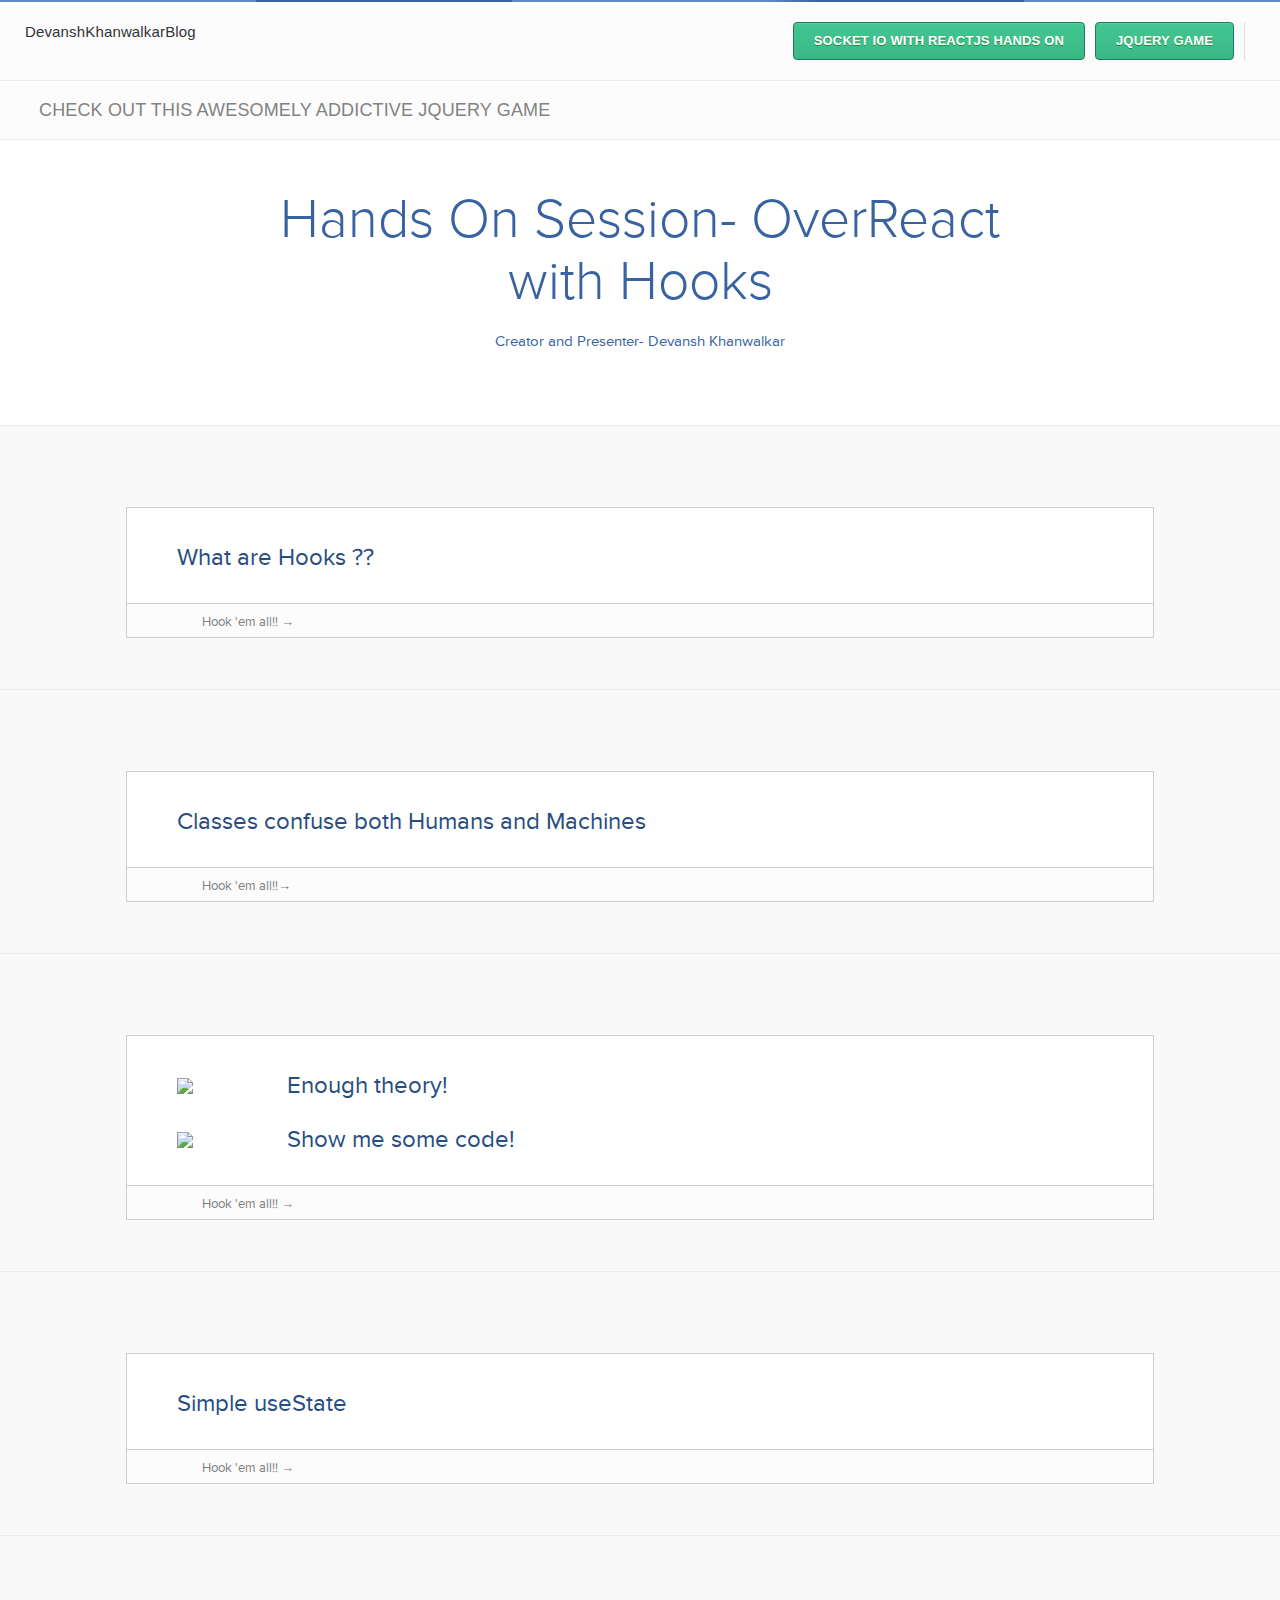
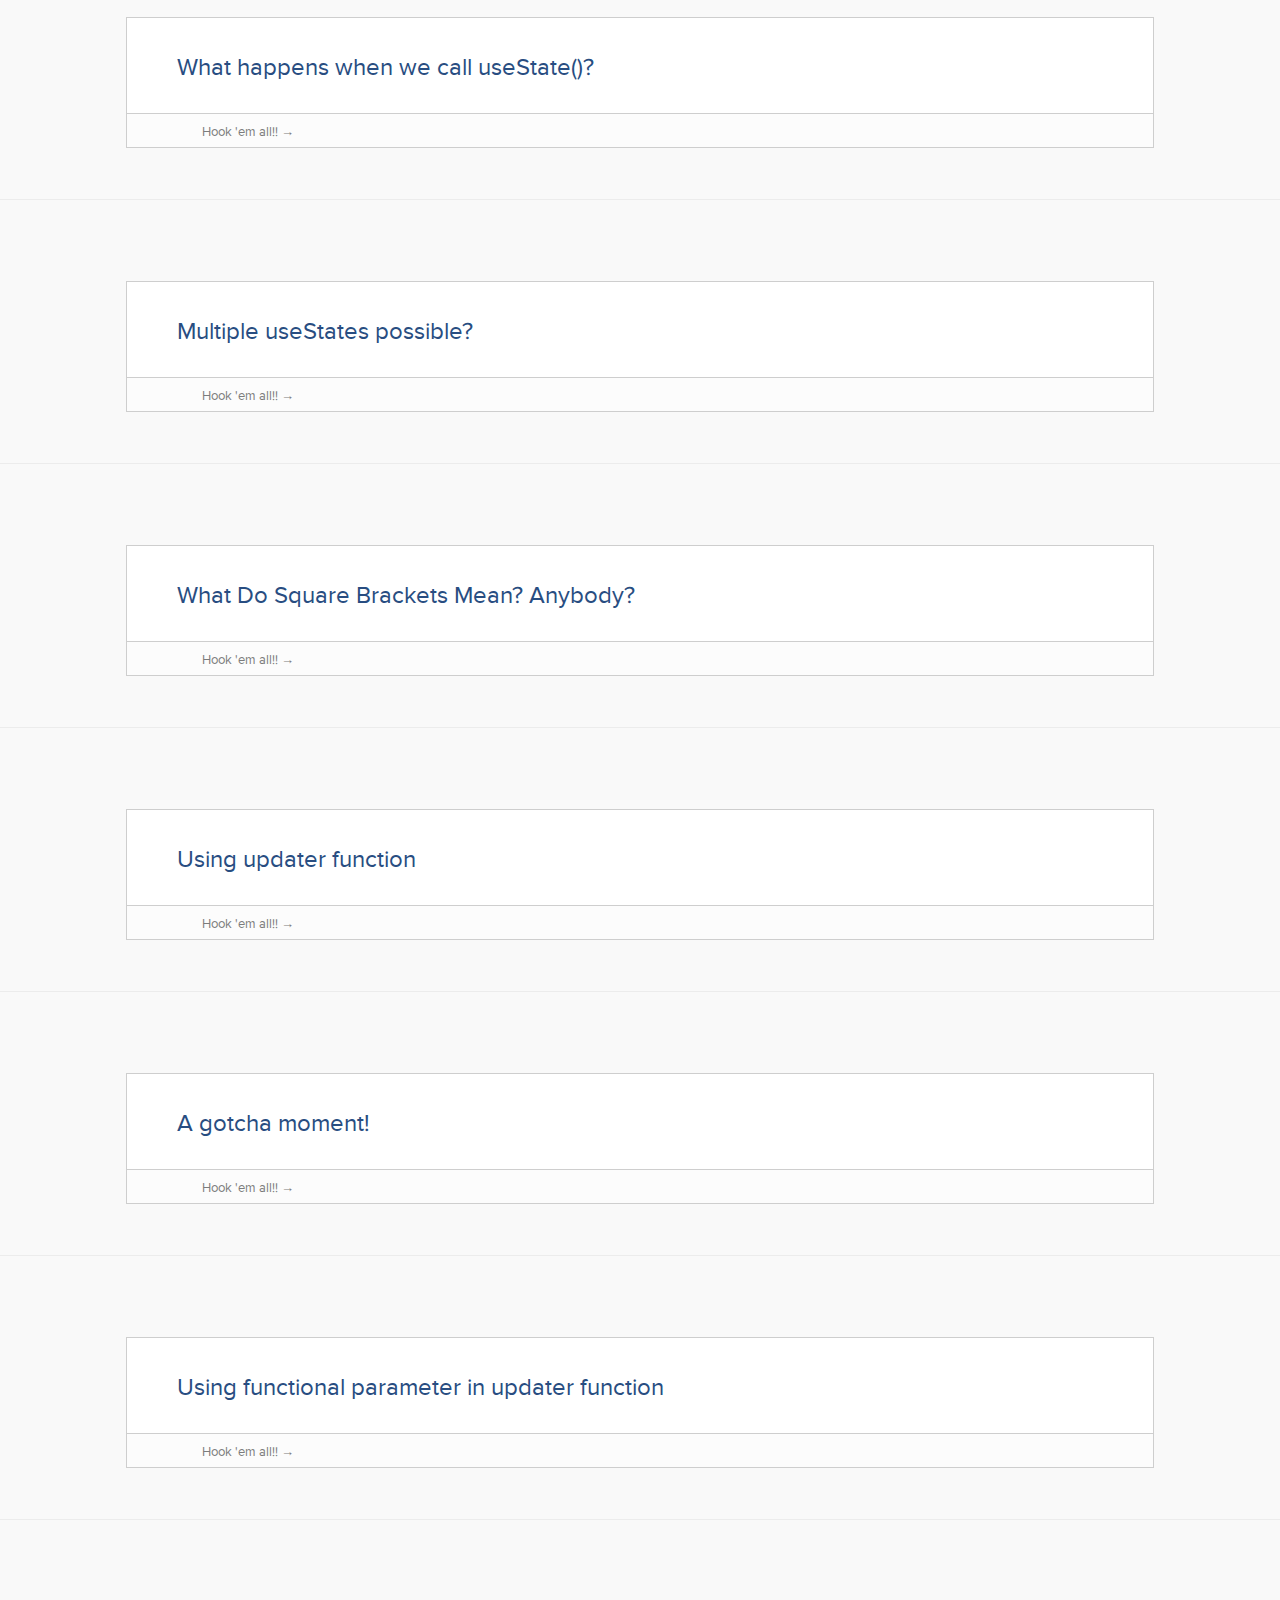
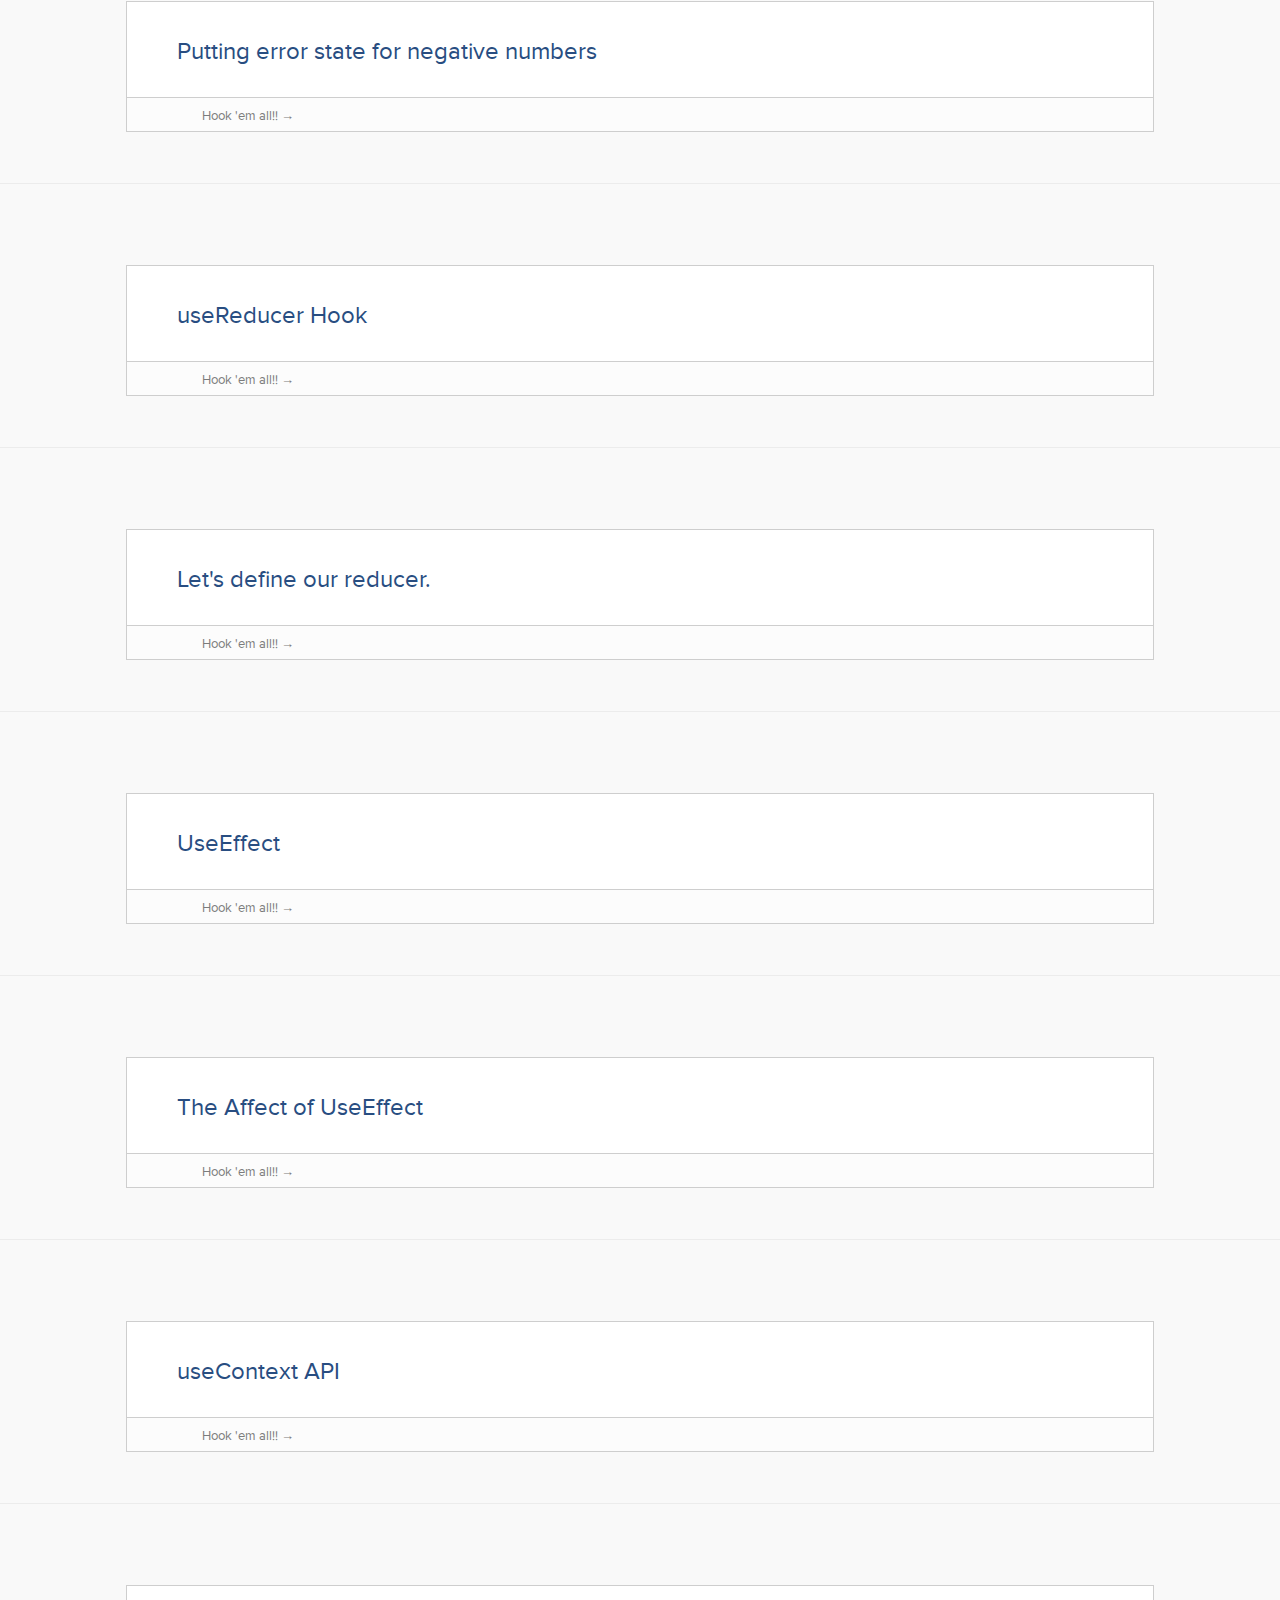
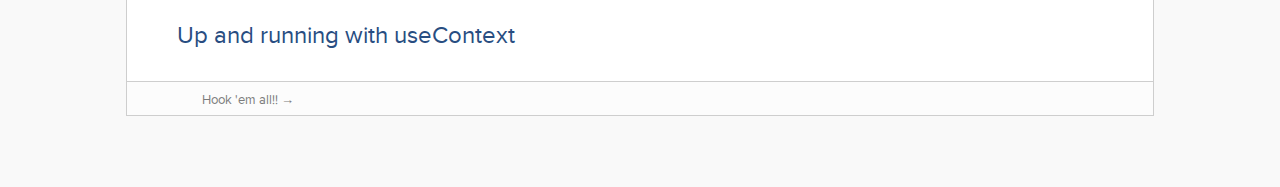
==== react-hooks-tutorial/index.html @ 11b5dedd "hooks tutorial" ====
<!DOCTYPE html>
<head><title>Goosebumps |</title><meta content="" name="description" /><meta charset="utf-8" /><meta content="IE=edge,chrome=1" http-equiv="X-UA-Compatible" />
<style>
code
{
	width:auto;
	height:auto;
	font-family:Ebrima;
	color:#68b12f;
	font-size:large;
	
}
.red
{
	color:#eb4141;
}
</style>

<script type="text/javascript">window.NREUM||(NREUM={});NREUM.info={"beacon":"beacon-6.newrelic.com","errorBeacon":"bam.nr-data.net","licenseKey":"e3359cee6b","applicationID":"2530279","transactionName":"JV0NEUYJCQkARxgVEwReCgYbDwsRAEdBDAMRbRIQURURDApbREoPCFYGHQ==","queueTime":0,"applicationTime":546,"ttGuid":"","agentToken":null,"agent":"js-agent.newrelic.com/nr-460.min.js","extra":""}</script>
<script type="text/javascript">(window.NREUM||(NREUM={})).loader_config={xpid:"VgcEVlJaGwEFV1FQAAg="};window.NREUM||(NREUM={}),__nr_require=function(t,e,n){function r(n){if(!e[n]){var o=e[n]={exports:{}};t[n][0].call(o.exports,function(e){var o=t[n][1][e];return r(o?o:e)},o,o.exports)}return e[n].exports}if("function"==typeof __nr_require)return __nr_require;for(var o=0;o<n.length;o++)r(n[o]);return r}({QJf3ax:[function(t,e){function n(t){function e(e,n,o){t&&t(e,n,o),o||(o={});for(var a=i(e),s=a.length,c=o[r]||(o[r]={}),f=0;s>f;f++)a[f].apply(c,n);return c}function o(t,e){s[t]=i(t).concat(e)}function i(t){return s[t]||[]}function a(){return n(e)}var s={};return{on:o,emit:e,create:a,listeners:i,_events:s}}var r="nr@context";e.exports=n()},{}],ee:[function(t,e){e.exports=t("QJf3ax")},{}],3:[function(t){function e(t,e,n,i,s){try{c?c-=1:r("err",[s||new UncaughtException(t,e,n)])}catch(f){try{r("ierr",[f,(new Date).getTime(),!0])}catch(u){}}return"function"==typeof a?a.apply(this,o(arguments)):!1}function UncaughtException(t,e,n){this.message=t||"Uncaught error with no additional information",this.sourceURL=e,this.line=n}function n(t){r("err",[t,(new Date).getTime()])}var r=t("handle"),o=t(5),i=t("ee"),a=window.onerror,s=!1,c=0;t("loader").features.err=!0,window.onerror=e,NREUM.noticeError=n;try{throw new Error}catch(f){"stack"in f&&(t(1),t(4),"addEventListener"in window&&t(2),window.XMLHttpRequest&&XMLHttpRequest.prototype&&XMLHttpRequest.prototype.addEventListener&&t(3),s=!0)}i.on("fn-start",function(){s&&(c+=1)}),i.on("fn-err",function(t,e,r){s&&(this.thrown=!0,n(r))}),i.on("fn-end",function(){s&&!this.thrown&&c>0&&(c-=1)}),i.on("internal-error",function(t){r("ierr",[t,(new Date).getTime(),!0])})},{1:8,2:5,3:9,4:7,5:17,ee:"QJf3ax",handle:"D5DuLP",loader:"G9z0Bl"}],4:[function(t){function e(){}if(window.performance&&window.performance.timing&&window.performance.getEntriesByType){var n=t("ee"),r=t("handle"),o=t(2);t("loader").features.stn=!0,t(1),n.on("fn-start",function(t){var e=t[0];e instanceof Event&&(this.bstStart=Date.now())}),n.on("fn-end",function(t,e){var n=t[0];n instanceof Event&&r("bst",[n,e,this.bstStart,Date.now()])}),o.on("fn-start",function(t,e,n){this.bstStart=Date.now(),this.bstType=n}),o.on("fn-end",function(t,e){r("bstTimer",[e,this.bstStart,Date.now(),this.bstType])}),n.on("pushState-start",function(){this.time=Date.now(),this.startPath=location.pathname+location.hash}),n.on("pushState-end",function(){r("bstHist",[location.pathname+location.hash,this.startPath,this.time])}),"addEventListener"in window.performance&&(window.performance.addEventListener("webkitresourcetimingbufferfull",function(){r("bstResource",[window.performance.getEntriesByType("resource")]),window.performance.webkitClearResourceTimings()},!1),window.performance.addEventListener("resourcetimingbufferfull",function(){r("bstResource",[window.performance.getEntriesByType("resource")]),window.performance.clearResourceTimings()},!1)),document.addEventListener("scroll",e,!1),document.addEventListener("keypress",e,!1),document.addEventListener("click",e,!1)}},{1:6,2:8,ee:"QJf3ax",handle:"D5DuLP",loader:"G9z0Bl"}],5:[function(t,e){function n(t){i.inPlace(t,["addEventListener","removeEventListener"],"-",r)}function r(t){return t[1]}var o=(t(1),t("ee").create()),i=t(2)(o);if(e.exports=o,n(window),"getPrototypeOf"in Object){for(var a=document;a&&!a.hasOwnProperty("addEventListener");)a=Object.getPrototypeOf(a);a&&n(a);for(var s=XMLHttpRequest.prototype;s&&!s.hasOwnProperty("addEventListener");)s=Object.getPrototypeOf(s);s&&n(s)}else XMLHttpRequest.prototype.hasOwnProperty("addEventListener")&&n(XMLHttpRequest.prototype);o.on("addEventListener-start",function(t){if(t[1]){var e=t[1];"function"==typeof e?this.wrapped=e["nr@wrapped"]?t[1]=e["nr@wrapped"]:e["nr@wrapped"]=t[1]=i(e,"fn-",null,e.name||"anonymous"):"function"==typeof e.handleEvent&&i.inPlace(e,["handleEvent"],"fn-")}}),o.on("removeEventListener-start",function(t){var e=this.wrapped;e&&(t[1]=e)})},{1:17,2:18,ee:"QJf3ax"}],6:[function(t,e){var n=(t(2),t("ee").create()),r=t(1)(n);e.exports=n,r.inPlace(window.history,["pushState"],"-")},{1:18,2:17,ee:"QJf3ax"}],7:[function(t,e){var n=(t(2),t("ee").create()),r=t(1)(n);e.exports=n,r.inPlace(window,["requestAnimationFrame","mozRequestAnimationFrame","webkitRequestAnimationFrame","msRequestAnimationFrame"],"raf-"),n.on("raf-start",function(t){t[0]=r(t[0],"fn-")})},{1:18,2:17,ee:"QJf3ax"}],8:[function(t,e){function n(t,e,n){var r=t[0];"string"==typeof r&&(r=new Function(r)),t[0]=o(r,"fn-",null,n)}var r=(t(2),t("ee").create()),o=t(1)(r);e.exports=r,o.inPlace(window,["setTimeout","setInterval","setImmediate"],"setTimer-"),r.on("setTimer-start",n)},{1:18,2:17,ee:"QJf3ax"}],9:[function(t,e){function n(){c.inPlace(this,d,"fn-")}function r(t,e){c.inPlace(e,["onreadystatechange"],"fn-")}function o(t,e){return e}var i=t("ee").create(),a=t(1),s=t(2),c=s(i),f=s(a),u=window.XMLHttpRequest,d=["onload","onerror","onabort","onloadstart","onloadend","onprogress","ontimeout"];e.exports=i,window.XMLHttpRequest=function(t){var e=new u(t);try{i.emit("new-xhr",[],e),f.inPlace(e,["addEventListener","removeEventListener"],"-",function(t,e){return e}),e.addEventListener("readystatechange",n,!1)}catch(r){try{i.emit("internal-error",r)}catch(o){}}return e},window.XMLHttpRequest.prototype=u.prototype,c.inPlace(XMLHttpRequest.prototype,["open","send"],"-xhr-",o),i.on("send-xhr-start",r),i.on("open-xhr-start",r)},{1:5,2:18,ee:"QJf3ax"}],10:[function(t){function e(t){if("string"==typeof t&&t.length)return t.length;if("object"!=typeof t)return void 0;if("undefined"!=typeof ArrayBuffer&&t instanceof ArrayBuffer&&t.byteLength)return t.byteLength;if("undefined"!=typeof Blob&&t instanceof Blob&&t.size)return t.size;if("undefined"!=typeof FormData&&t instanceof FormData)return void 0;try{return JSON.stringify(t).length}catch(e){return void 0}}function n(t){var n=this.params,r=this.metrics;if(!this.ended){this.ended=!0;for(var i=0;c>i;i++)t.removeEventListener(s[i],this.listener,!1);if(!n.aborted){if(r.duration=(new Date).getTime()-this.startTime,4===t.readyState){n.status=t.status;var a=t.responseType,f="arraybuffer"===a||"blob"===a||"json"===a?t.response:t.responseText,u=e(f);if(u&&(r.rxSize=u),this.sameOrigin){var d=t.getResponseHeader("X-NewRelic-App-Data");d&&(n.cat=d.split(", ").pop())}}else n.status=0;r.cbTime=this.cbTime,o("xhr",[n,r,this.startTime])}}}function r(t,e){var n=i(e),r=t.params;r.host=n.hostname+":"+n.port,r.pathname=n.pathname,t.sameOrigin=n.sameOrigin}if(window.XMLHttpRequest&&XMLHttpRequest.prototype&&XMLHttpRequest.prototype.addEventListener&&!/CriOS/.test(navigator.userAgent)){t("loader").features.xhr=!0;var o=t("handle"),i=t(1),a=t("ee"),s=["load","error","abort","timeout"],c=s.length,f=t(2);t(4),t(3),a.on("new-xhr",function(){this.totalCbs=0,this.called=0,this.cbTime=0,this.end=n,this.ended=!1,this.xhrGuids={}}),a.on("open-xhr-start",function(t){this.params={method:t[0]},r(this,t[1]),this.metrics={}}),a.on("open-xhr-end",function(t,e){"loader_config"in NREUM&&"xpid"in NREUM.loader_config&&this.sameOrigin&&e.setRequestHeader("X-NewRelic-ID",NREUM.loader_config.xpid)}),a.on("send-xhr-start",function(t,n){var r=this.metrics,o=t[0],i=this;if(r&&o){var f=e(o);f&&(r.txSize=f)}this.startTime=(new Date).getTime(),this.listener=function(t){try{"abort"===t.type&&(i.params.aborted=!0),("load"!==t.type||i.called===i.totalCbs&&(i.onloadCalled||"function"!=typeof n.onload))&&i.end(n)}catch(e){try{a.emit("internal-error",e)}catch(r){}}};for(var u=0;c>u;u++)n.addEventListener(s[u],this.listener,!1)}),a.on("xhr-cb-time",function(t,e,n){this.cbTime+=t,e?this.onloadCalled=!0:this.called+=1,this.called!==this.totalCbs||!this.onloadCalled&&"function"==typeof n.onload||this.end(n)}),a.on("xhr-load-added",function(t,e){var n=""+f(t)+!!e;this.xhrGuids&&!this.xhrGuids[n]&&(this.xhrGuids[n]=!0,this.totalCbs+=1)}),a.on("xhr-load-removed",function(t,e){var n=""+f(t)+!!e;this.xhrGuids&&this.xhrGuids[n]&&(delete this.xhrGuids[n],this.totalCbs-=1)}),a.on("addEventListener-end",function(t,e){e instanceof XMLHttpRequest&&"load"===t[0]&&a.emit("xhr-load-added",[t[1],t[2]],e)}),a.on("removeEventListener-end",function(t,e){e instanceof XMLHttpRequest&&"load"===t[0]&&a.emit("xhr-load-removed",[t[1],t[2]],e)}),a.on("fn-start",function(t,e,n){e instanceof XMLHttpRequest&&("onload"===n&&(this.onload=!0),("load"===(t[0]&&t[0].type)||this.onload)&&(this.xhrCbStart=(new Date).getTime()))}),a.on("fn-end",function(t,e){this.xhrCbStart&&a.emit("xhr-cb-time",[(new Date).getTime()-this.xhrCbStart,this.onload,e],e)})}},{1:11,2:14,3:9,4:5,ee:"QJf3ax",handle:"D5DuLP",loader:"G9z0Bl"}],11:[function(t,e){e.exports=function(t){var e=document.createElement("a"),n=window.location,r={};e.href=t,r.port=e.port;var o=e.href.split("://");return!r.port&&o[1]&&(r.port=o[1].split("http://www.toptal.com/")[0].split(":")[1]),r.port&&"0"!==r.port||(r.port="https"===o[0]?"443":"80"),r.hostname=e.hostname||n.hostname,r.pathname=e.pathname,"/"!==r.pathname.charAt(0)&&(r.pathname="/"+r.pathname),r.sameOrigin=!e.hostname||e.hostname===document.domain&&e.port===n.port&&e.protocol===n.protocol,r}},{}],D5DuLP:[function(t,e){function n(t,e,n){return r.listeners(t).length?r.emit(t,e,n):(o[t]||(o[t]=[]),void o[t].push(e))}var r=t("ee").create(),o={};e.exports=n,n.ee=r,r.q=o},{ee:"QJf3ax"}],handle:[function(t,e){e.exports=t("D5DuLP")},{}],14:[function(t,e){function n(t){if(!t||"object"!=typeof t&&"function"!=typeof t)return-1;if(t===window)return 0;if(o.call(t,"__nr"))return t.__nr;try{return Object.defineProperty(t,"__nr",{value:r,writable:!0,enumerable:!1}),r}catch(e){return t.__nr=r,r}finally{r+=1}}var r=1,o=Object.prototype.hasOwnProperty;e.exports=n},{}],loader:[function(t,e){e.exports=t("G9z0Bl")},{}],G9z0Bl:[function(t,e){function n(){var t=p.info=NREUM.info;if(t&&t.agent&&t.licenseKey&&t.applicationID&&c&&c.body){p.proto="https"===d.split(":")[0]||t.sslForHttp?"https://":"http://",a("mark",["onload",i()]);var e=c.createElement("script");e.src=p.proto+t.agent,c.body.appendChild(e)}}function r(){"complete"===c.readyState&&o()}function o(){a("mark",["domContent",i()])}function i(){return(new Date).getTime()}var a=t("handle"),s=window,c=s.document,f="addEventListener",u="attachEvent",d=(""+location).split("?")[0],p=e.exports={offset:i(),origin:d,features:{}};c[f]?(c[f]("DOMContentLoaded",o,!1),s[f]("load",n,!1)):(c[u]("onreadystatechange",r),s[u]("onload",n)),a("mark",["firstbyte",i()])},{handle:"D5DuLP"}],17:[function(t,e){function n(t,e,n){e||(e=0),"undefined"==typeof n&&(n=t?t.length:0);for(var r=-1,o=n-e||0,i=Array(0>o?0:o);++r<o;)i[r]=t[e+r];return i}e.exports=n},{}],18:[function(t,e){function n(t){return!(t&&"function"==typeof t&&t.apply&&!t[i])}var r=t("ee"),o=t(1),i="nr@wrapper";e.exports=function(t){function e(t,e,r,a){function nrWrapper(){var n,i,f,u;try{i=this,n=o(arguments),f=r&&r(n,i)||{}}catch(d){c([d,"",[n,i,a],f])}s(e+"start",[n,i,a],f);try{return u=t.apply(i,n)}catch(p){throw s(e+"err",[n,i,p],f),p}finally{s(e+"end",[n,i,u],f)}}return n(t)?t:(e||(e=""),nrWrapper[i]=!0,nrWrapper)}function a(t,r,o,i){o||(o="");var a,s,c,f="-"===o.charAt(0);for(c=0;c<r.length;c++)s=r[c],a=t[s],n(a)||(t[s]=e(a,f?s+o:o,i,s,t))}function s(e,n,r){try{t.emit(e,n,r)}catch(o){c([o,e,n,r])}}function c(e){try{t.emit("internal-error",e)}catch(n){}}return t||(t=r),e.inPlace=a,e.flag=i,e}},{1:17,ee:"QJf3ax"}]},{},["G9z0Bl",3,10,4]);</script><meta content="width=device-width, initial-scale=1.0, maximum-scale=1.0, user-scalable=no" name="viewport" /><meta content="authenticity_token" name="csrf-param" />
<meta content="gaSQYVk8Jr+5O6L5Iv3zTwMYClR6/cbYlhDowsRav94=" name="csrf-token" /><meta content="Great JavaScript Interview Questions" property="og:title" /><meta content="Know what to ask. Know how to answer." property="og:description" /><meta content="http://www.toptal.com/assets/blog/blocks/interview_questions/illustration-cfe53d29e8a20fc93897f111f1a99bbc.png" property="og:image" /><link href="../assets/favicons/favicon-a5173aa0a5d20de36b536216059b41ac.png" rel="icon" /><!--[if IE]><link href="/assets/favicons/favicon-df902fdb5f2fad2e38c444084cd2dcd5.ico" rel="shortcut icon" /><![endif]--><link href="../assets/favicons/touch_x57-b7bbea2ab94e028d8763d877ea57e003.png" rel="apple-touch-icon-precomposed" sizes="57x57" /><link href="../assets/favicons/touch_x72-d31b8e9543a50369f67a979121acefc6.png" rel="apple-touch-icon-precomposed" sizes="72x72" /><link href="../assets/favicons/touch_x114-d888198306815f26972b3c5bb6d1cbf2.png" rel="apple-touch-icon-precomposed" sizes="114x114" /><link href="../assets/favicons/touch_x57-b7bbea2ab94e028d8763d877ea57e003.png" rel="apple-touch-icon-precomposed" /><meta content="width=device-width, initial-scale=1.0, maximum-scale=1.0, user-scalable=no" name="viewport" /><link href="http://www.toptal.com/blog.rss" rel="alternate" title="Toptal Engineering Blog" type="application/rss+xml" /><link href="interview-questions-2.html" rel="canonical" /><script src="modernizr.min.js" type="text/javascript"></script><script type="text/javascript">// TODO: Figure out how to override Modernizr test
(function () {
  var isIE, noFlexboxClassName;
  isIE = /MSIE/.test(navigator.userAgent) && !/Opera/.test(navigator.userAgent);
  isIE11 = !!window.MSInputMethodContext
  if (Modernizr && (Modernizr.flexbox && (isIE || isIE11))) {
    noFlexboxClassName = document.documentElement.className.replace('flexbox', 'no-flexbox');
    document.documentElement.className = noFlexboxClassName;
  }
})();</script><!--[if (lte IE 8)]><script src="//cdnjs.cloudflare.com/ajax/libs/html5shiv/3.7/html5shiv.js" type="text/javascript"></script><![endif]--><script type="text/javascript">
//<![CDATA[
window.gon = {};gon.flash={};gon.bounce_modal_settings={"type":"","show":false,"leadsDataUrl":"http://www.toptal.com/api/leads","blogDataUrl":"http://www.toptal.com/blog/subscribe","geoTargetAPIUrl":"http://www.toptal.com/api/geo_target","skill":"JavaScript"};
//]]>
</script><link href="public-a38ade17855009c7c9d29406e2ac3068.css" media="all" rel="stylesheet" type="text/css" /><link href="blog-c19d12e5e72d613072bee73577e50750.css" media="all" rel="stylesheet" type="text/css" /><!--[if (lte IE 8)]><script src="//ajax.googleapis.com/ajax/libs/jquery/1.10.2/jquery.min.js" type="text/javascript"></script><![endif]--><!--[if (gte IE 9)|(!IE)]><!--><script src="jquery.min.js" type="text/javascript"></script><![endif]--><script type="text/javascript">window.bounceModalSettings = gon['bounce_modal_settings'] || {show: false};</script><script type="text/javascript">window.optimizely = window.optimizely || [];</script></head><body class="layout" id="top"><div class="layout_layer" data-view="layout#layout"><header class="page_header" data-role="fixed-header"><div class="page_header_line"></div><div class="page_header" data-view="layout#menu"><div class="grid-row is-light_gray"><div class="grid-row-inner is-wide has-padding page_header_top"><div class="page_header_top-logotype_wrapper"><div class="page_header_top-logotype">DevanshKhanwalkarBlog</div></div><a class="page_header_top-expand" data-role="expand_menu" href="#"><span class="page_header_top-expand_icon"></span></a><nav class="page_header_top-nav_wrapper"><ul class="page_header_top-nav"><li class="page_header_top-nav_item"><a class="button is-green_candy is-small page_header_top-nav_link is-button" href="socketIO.html">Socket IO with reactJS hands on</a></li><li class="page_header_top-nav_item has-right_border"><a class="button is-green_candy is-small page_header_top-nav_link is-button" href="http://devansh151.github.io" >Jquery game</a></li><li class="page_header_top-nav_item"></li></ul></nav></div></div><nav class="grid-row has-top_border is-light_gray page_header_menu-wrapper" data-role="menu_wrapper"><div class="grid-row-inner is-wide has-small_padding page_header_menu"><div class="page_header_menu-items-wrapper"><ul class="page_header_menu-items" data-role="menu">

<a class="button is-green_candy is-tiny page_header_menu-hire" href="../">jquery game</a><span class="page_header_menu-contact-link-icon"></span></a></li><li class="page_header_menu-contact-item"><font class="iquestions_list-link_to_blog_category has-top_margin">Check out this awesomely addictive jquery game</font><span class="page_header_menu-contact-link-icon"></span></a></li><li class="page_header_menu-contact-item"></li></ul></div></nav></div></header><main class="layout-main"><header class="grid-row has-top_border page_title-wrapper"><div class="grid-row-inner has-big_padding is-first page_title for-interview_questions"><div class="page_title-container"><div class="iquestions_list-content_title"><h1 class="page_title-title"><p>Hands On Session- OverReact with Hooks<br><h2 class="link">Creator and Presenter- Devansh Khanwalkar</h2></p>
</h1>
<br>
<!-- Place this tag after the last share tag. -->
<script type="text/javascript">
  (function() {
    var po = document.createElement('script'); po.type = 'text/javascript'; po.async = true;
    po.src = '../../apis.google.com/js/plusone.js';
    var s = document.getElementsByTagName('script')[0]; s.parentNode.insertBefore(po, s);
  })();
</script>
<script>!function(d,s,id){var js,fjs=d.getElementsByTagName(s)[0],p=/^http:/.test(d.location)?'http':'https';if(!d.getElementById(id)){js=d.createElement(s);js.id=id;js.src=p+'://platform.twitter.com/widgets.js';fjs.parentNode.insertBefore(js,fjs);}}(document, 'script', 'twitter-wjs');</script>
</li></ul></div></header>


<div class="grid-row has-top_border is-gray"><div class="grid-row-inner has-big_padding"><div class="iquestions_list"><div class="iquestion-wrapper" data-view="interview_question#content" id="iquestion-14"><div class="iquestion-inner_border"><div class="iquestion-inner" data-role="clicking-area"><div class="iquestion-icon"></div><div class="iquestion-info"><div class="iquestion-info_body">


<p>What are Hooks ??</p>

</div></div><div class="iquestion-footer"><a class="iquestion-answer_link"><span class="iquestion-answer_icon"></span><span class="iquestion-answer_text">Hook 'em all!! &rarr;</span></a><a class="iquestion-twitter_link" data-pass-click-event="true" href="https://twitter.com/share?url=http%3A%2F%2Fwww.toptal.com%2Fjavascript%2Finterview-questions.html%23iquestion-14&amp;text=Great%20JavaScript%20Interview%20Questions&amp;via=toptalllc" onClick="javascript:window.open(this.href, &#39;&#39;, &#39;menubar=no,toolbar=no,resizable=yes,scrollbars=yes,height=300,width=600&#39;);return false;" target="_blank" title="share on twitter"></a><a class="iquestion-facebook_link" data-pass-click-event="true" href="https://www.facebook.com/sharer/sharer.php?u=http%3A%2F%2Fwww.toptal.com%2Fjavascript%2Finterview-questions.html%23iquestion-14&amp;t=Toptal%20JavaScript%20Interview%20Questions" onClick="javascript:window.open(this.href, &#39;&#39;, &#39;menubar=no,toolbar=no,resizable=yes,scrollbars=yes,height=300,width=600&#39;);return false;" target="_blank" title="Share on Facebook"></a></div></div></div><div class="iquestion_answer"><div class="iquestion_answer-wrapper" data-role="iquestion-answer"><div class="iquestion_answer-inner"><div class="iquestion_answer-icon"></div><div class="iquestion_answer-body content_body is-small" data-view="content#body">
<p>
    <img src="https://miro.medium.com/max/1240/1*YvimnE7n9gk2Oesw_Dmxhg.jpeg">
</p>
<br><br>
<p>
    Hooks are functions that let you “hook into” React state and lifecycle features from function components. Hooks don’t work inside classes — they let you use React without classes.
</p>
<p>
    They are functions that let us hook into the React state and lifecycle features from function components. Meaning that hooks allow us to easily manipulate the state of our functional component without needing to convert them into class components.
</p>
</div></div>

</div>
</div>
</div>
</div>
</div>
</div>

<div class="grid-row has-top_border is-gray"><div class="grid-row-inner has-big_padding"><div class="iquestions_list"><div class="iquestion-wrapper" data-view="interview_question#content" id="iquestion-14"><div class="iquestion-inner_border"><div class="iquestion-inner" data-role="clicking-area"><div class="iquestion-icon"></div><div class="iquestion-info"><div class="iquestion-info_body">

<p>Classes confuse both Humans and Machines</p>

</div></div><div class="iquestion-footer"><a class="iquestion-answer_link"><span class="iquestion-answer_icon"></span><span class="iquestion-answer_text" >Hook 'em all!!&rarr;</span></a><a class="iquestion-twitter_link" data-pass-click-event="true" href="https://twitter.com/share?url=http%3A%2F%2Fwww.toptal.com%2Fjavascript%2Finterview-questions.html%23iquestion-14&amp;text=Great%20JavaScript%20Interview%20Questions&amp;via=toptalllc" onClick="javascript:window.open(this.href, &#39;&#39;, &#39;menubar=no,toolbar=no,resizable=yes,scrollbars=yes,height=300,width=600&#39;);return false;" target="_blank" title="share on twitter"></a><a class="iquestion-facebook_link" data-pass-click-event="true" href="https://www.facebook.com/sharer/sharer.php?u=http%3A%2F%2Fwww.toptal.com%2Fjavascript%2Finterview-questions.html%23iquestion-14&amp;t=Toptal%20JavaScript%20Interview%20Questions" onClick="javascript:window.open(this.href, &#39;&#39;, &#39;menubar=no,toolbar=no,resizable=yes,scrollbars=yes,height=300,width=600&#39;);return false;" target="_blank" title="Share on Facebook"></a></div></div></div><div class="iquestion_answer"><div class="iquestion_answer-wrapper" data-role="iquestion-answer"><div class="iquestion_answer-inner"><div class="iquestion_answer-icon"></div><div class="iquestion_answer-body content_body is-small" data-view="content#body">

<div style="display: flex;">
  <div style="display: flex; flex-direction: column;">
    <p>
      We know that components and top-down data flow help us organize a large UI into small, independent, reusable pieces
      <br><br>
      However, we often can’t break complex components down any further because the logic is stateful and can’t be extracted to a function or another component.
    </p>
    <ul>
      <li>
        <b>Huge components</b> that are hard to refactor and test
      </li>
      <li>
        Duplicated logic between different components and lifecycle methods.
      </li>
      <li>
        Complex patterns like render props and <b>higher-order components</b>.
      </li>
    </ul>
  </div>
  <img src="https://miro.medium.com/max/1220/1*RQo0Fw3qp1bKSOIDGpisBA.png" width="200">
  <!-- <img src="https://media.giphy.com/media/2GXvpMnttNvFK/giphy.gif" width="300"> -->
</div>
</div></div>
</div>
</div>
</div>
</div>
</div>
</div>

<div class="grid-row has-top_border is-gray"><div class="grid-row-inner has-big_padding"><div class="iquestions_list"><div class="iquestion-wrapper" data-view="interview_question#content" id="iquestion-14"><div class="iquestion-inner_border"><div class="iquestion-inner" data-role="clicking-area"><div class="iquestion-icon"></div><div class="iquestion-info"><div class="iquestion-info_body">

<p style="display: flex;align-items: center;">
    <img src="https://i.imgur.com/wjp1xVE.jpg" width="100" style="margin-right: 10px;">
    Enough theory!
</p>
<p style="display: flex;align-items: center;">
    <img src="https://encrypted-tbn0.gstatic.com/images?q=tbn%3AANd9GcSNp-zST6sBr4Atnil1SE4OAt0o02xsFME1QS3JMtIOajWVfmQO" width="100" style="margin-right: 10px;">
    Show me some code!
</p>


</div></div><div class="iquestion-footer"><a class="iquestion-answer_link"><span class="iquestion-answer_icon"></span><span class="iquestion-answer_text" >Hook 'em all!! &rarr;</span></a><a class="iquestion-twitter_link" data-pass-click-event="true" href="https://twitter.com/share?url=http%3A%2F%2Fwww.toptal.com%2Fjavascript%2Finterview-questions.html%23iquestion-14&amp;text=Great%20JavaScript%20Interview%20Questions&amp;via=toptalllc" onClick="javascript:window.open(this.href, &#39;&#39;, &#39;menubar=no,toolbar=no,resizable=yes,scrollbars=yes,height=300,width=600&#39;);return false;" target="_blank" title="share on twitter"></a><a class="iquestion-facebook_link" data-pass-click-event="true" href="https://www.facebook.com/sharer/sharer.php?u=http%3A%2F%2Fwww.toptal.com%2Fjavascript%2Finterview-questions.html%23iquestion-14&amp;t=Toptal%20JavaScript%20Interview%20Questions" onClick="javascript:window.open(this.href, &#39;&#39;, &#39;menubar=no,toolbar=no,resizable=yes,scrollbars=yes,height=300,width=600&#39;);return false;" target="_blank" title="Share on Facebook"></a></div></div></div><div class="iquestion_answer"><div class="iquestion_answer-wrapper" data-role="iquestion-answer"><div class="iquestion_answer-inner"><div class="iquestion_answer-icon"></div><div class="iquestion_answer-body content_body is-small" data-view="content#body">

<p>
We will be developing a basic counter application just to keep it simple and bare minimum and we will try use hooks.<br><br>
<script async src="http://jsfiddle.net/devansh/x69vfzuj/22/embed/js,result/dark/"></script>
<br><br>
We will be covering the following hooks -
</p>
<ul>
  <li>
    <b>useState</b> - We will see different examples of using this hook including best practices, using multiple useStates etc.
  </li>
  <li>
      <b>useReducer</b> - An alternative of useState. We will see how we can use this hook to manipulate state just like redux reducers do.
  </li>
  <li>
    <b>useEffect</b> - The ultimate replacement of React class lifecycle methods. We will see how we can replace all those componentDid*#*# methods.
  </li>
  <li>
    <b>useContext</b> - A rather late addition to React's context API. This should definitely be used in pharmacy project.
  </li>
</ul>
</div></div>

</div>
</div>
</div>
</div>
</div>
</div>

<div class="grid-row has-top_border is-gray"><div class="grid-row-inner has-big_padding"><div class="iquestions_list"><div class="iquestion-wrapper" data-view="interview_question#content" id="iquestion-14"><div class="iquestion-inner_border"><div class="iquestion-inner" data-role="clicking-area"><div class="iquestion-icon"></div><div class="iquestion-info"><div class="iquestion-info_body">

<p>Simple useState</p>


</div></div><div class="iquestion-footer"><a class="iquestion-answer_link"><span class="iquestion-answer_icon"></span><span class="iquestion-answer_text" >Hook 'em all!! &rarr;</span></a><a class="iquestion-twitter_link" data-pass-click-event="true" href="https://twitter.com/share?url=http%3A%2F%2Fwww.toptal.com%2Fjavascript%2Finterview-questions.html%23iquestion-14&amp;text=Great%20JavaScript%20Interview%20Questions&amp;via=toptalllc" onClick="javascript:window.open(this.href, &#39;&#39;, &#39;menubar=no,toolbar=no,resizable=yes,scrollbars=yes,height=300,width=600&#39;);return false;" target="_blank" title="share on twitter"></a><a class="iquestion-facebook_link" data-pass-click-event="true" href="https://www.facebook.com/sharer/sharer.php?u=http%3A%2F%2Fwww.toptal.com%2Fjavascript%2Finterview-questions.html%23iquestion-14&amp;t=Toptal%20JavaScript%20Interview%20Questions" onClick="javascript:window.open(this.href, &#39;&#39;, &#39;menubar=no,toolbar=no,resizable=yes,scrollbars=yes,height=300,width=600&#39;);return false;" target="_blank" title="Share on Facebook"></a></div></div></div><div class="iquestion_answer"><div class="iquestion_answer-wrapper" data-role="iquestion-answer"><div class="iquestion_answer-inner"><div class="iquestion_answer-icon"></div><div class="iquestion_answer-body content_body is-small" data-view="content#body">

<p>
useState is "used" to manage state in functional component.<br><br>
</p>
<ul>
  <li>we have a very simple function that uses useState and renders an h1 wrapped within a div. The counter is being displayed within the h1 tag.</li>
  <li>The output will be the value 0 displayed on the screen.</li>
  <li>The output will be 0 displayed on the screen.</li>
</ul>
<br><br>
<script async src="http://jsfiddle.net/devansh/x69vfzuj/11/embed/js,result/dark/"></script>
<br><br>
<p>Lets dig a bit deeper..</p>
</div></div>

</div>
</div>
</div>
</div>
</div>
</div>

<div class="grid-row has-top_border is-gray"><div class="grid-row-inner has-big_padding"><div class="iquestions_list"><div class="iquestion-wrapper" data-view="interview_question#content" id="iquestion-14"><div class="iquestion-inner_border"><div class="iquestion-inner" data-role="clicking-area"><div class="iquestion-icon"></div><div class="iquestion-info"><div class="iquestion-info_body">

<p>What happens when we call useState()?</p>


</div></div><div class="iquestion-footer"><a class="iquestion-answer_link"><span class="iquestion-answer_icon"></span><span class="iquestion-answer_text" >Hook 'em all!! &rarr;</span></a><a class="iquestion-twitter_link" data-pass-click-event="true" href="https://twitter.com/share?url=http%3A%2F%2Fwww.toptal.com%2Fjavascript%2Finterview-questions.html%23iquestion-14&amp;text=Great%20JavaScript%20Interview%20Questions&amp;via=toptalllc" onClick="javascript:window.open(this.href, &#39;&#39;, &#39;menubar=no,toolbar=no,resizable=yes,scrollbars=yes,height=300,width=600&#39;);return false;" target="_blank" title="share on twitter"></a><a class="iquestion-facebook_link" data-pass-click-event="true" href="https://www.facebook.com/sharer/sharer.php?u=http%3A%2F%2Fwww.toptal.com%2Fjavascript%2Finterview-questions.html%23iquestion-14&amp;t=Toptal%20JavaScript%20Interview%20Questions" onClick="javascript:window.open(this.href, &#39;&#39;, &#39;menubar=no,toolbar=no,resizable=yes,scrollbars=yes,height=300,width=600&#39;);return false;" target="_blank" title="Share on Facebook"></a></div></div></div><div class="iquestion_answer"><div class="iquestion_answer-wrapper" data-role="iquestion-answer"><div class="iquestion_answer-inner"><div class="iquestion_answer-icon"></div><div class="iquestion_answer-body content_body is-small" data-view="content#body">

<p>
  useState takes in an initial state as a parameter and returns an array with two objects - 
</p>
<ul>
  <li>State value</li>
  <li>Updater function</li>
</ul>
<p>
  State value is used within the component wherever we want and it dosen't have to be an object unlike classes. The Updater function is used to update this state value. Instead of calling setState() method we call this updater function.
</p>

<blockquote><p>Internally react preserves this state value. So, when the component is rendered again because of state changes, the latest value is always available.</p></blockquote><br><br>
<img src="https://media3.giphy.com/media/Oz0MVF2VZB1mw/source.gif" width="400">
</div></div>

</div>
</div>
</div>
</div>
</div>
</div>

<div class="grid-row has-top_border is-gray"><div class="grid-row-inner has-big_padding"><div class="iquestions_list"><div class="iquestion-wrapper" data-view="interview_question#content" id="iquestion-14"><div class="iquestion-inner_border"><div class="iquestion-inner" data-role="clicking-area"><div class="iquestion-icon"></div><div class="iquestion-info"><div class="iquestion-info_body">

<p>Multiple useStates possible? </p>


</div></div><div class="iquestion-footer"><a class="iquestion-answer_link"><span class="iquestion-answer_icon"></span><span class="iquestion-answer_text" >Hook 'em all!! &rarr;</span></a><a class="iquestion-twitter_link" data-pass-click-event="true" href="https://twitter.com/share?url=http%3A%2F%2Fwww.toptal.com%2Fjavascript%2Finterview-questions.html%23iquestion-14&amp;text=Great%20JavaScript%20Interview%20Questions&amp;via=toptalllc" onClick="javascript:window.open(this.href, &#39;&#39;, &#39;menubar=no,toolbar=no,resizable=yes,scrollbars=yes,height=300,width=600&#39;);return false;" target="_blank" title="share on twitter"></a><a class="iquestion-facebook_link" data-pass-click-event="true" href="https://www.facebook.com/sharer/sharer.php?u=http%3A%2F%2Fwww.toptal.com%2Fjavascript%2Finterview-questions.html%23iquestion-14&amp;t=Toptal%20JavaScript%20Interview%20Questions" onClick="javascript:window.open(this.href, &#39;&#39;, &#39;menubar=no,toolbar=no,resizable=yes,scrollbars=yes,height=300,width=600&#39;);return false;" target="_blank" title="Share on Facebook"></a></div></div></div><div class="iquestion_answer"><div class="iquestion_answer-wrapper" data-role="iquestion-answer"><div class="iquestion_answer-inner"><div class="iquestion_answer-icon"></div><div class="iquestion_answer-body content_body is-small" data-view="content#body">

<p>
Of course! We can create multiple state variables by using useState multiple times as shown below.<br><br>
<code>
  const [counter, setCounter] = useState(0);<br><br>
  const [error, setError] = useState('');
</code>
</p>
<p>
  The counter variable is initialized to 0 and the error variable is initialized to empty string. It returns a pair of values: the current state and a function that updates it.
  <br><br>This is why we write <code>const [counter, setCounter] = useState(0)</code>. This is similar to <code>this.state.count</code> and <code>this.setState</code> in a class, except you get them in a pair.
</p><br><br>
<script async src="http://jsfiddle.net/devansh/x69vfzuj/25/embed/js,result/dark/"></script>

</div></div>

</div>
</div>
</div>
</div>
</div>
</div>

<div class="grid-row has-top_border is-gray"><div class="grid-row-inner has-big_padding"><div class="iquestions_list"><div class="iquestion-wrapper" data-view="interview_question#content" id="iquestion-14"><div class="iquestion-inner_border"><div class="iquestion-inner" data-role="clicking-area"><div class="iquestion-icon"></div><div class="iquestion-info"><div class="iquestion-info_body">

<p>What Do Square Brackets Mean? Anybody?</p>


</div></div><div class="iquestion-footer"><a class="iquestion-answer_link"><span class="iquestion-answer_icon"></span><span class="iquestion-answer_text" >Hook 'em all!! &rarr;</span></a><a class="iquestion-twitter_link" data-pass-click-event="true" href="https://twitter.com/share?url=http%3A%2F%2Fwww.toptal.com%2Fjavascript%2Finterview-questions.html%23iquestion-14&amp;text=Great%20JavaScript%20Interview%20Questions&amp;via=toptalllc" onClick="javascript:window.open(this.href, &#39;&#39;, &#39;menubar=no,toolbar=no,resizable=yes,scrollbars=yes,height=300,width=600&#39;);return false;" target="_blank" title="share on twitter"></a><a class="iquestion-facebook_link" data-pass-click-event="true" href="https://www.facebook.com/sharer/sharer.php?u=http%3A%2F%2Fwww.toptal.com%2Fjavascript%2Finterview-questions.html%23iquestion-14&amp;t=Toptal%20JavaScript%20Interview%20Questions" onClick="javascript:window.open(this.href, &#39;&#39;, &#39;menubar=no,toolbar=no,resizable=yes,scrollbars=yes,height=300,width=600&#39;);return false;" target="_blank" title="Share on Facebook"></a></div></div></div><div class="iquestion_answer"><div class="iquestion_answer-wrapper" data-role="iquestion-answer"><div class="iquestion_answer-inner"><div class="iquestion_answer-icon"></div><div class="iquestion_answer-body content_body is-small" data-view="content#body">
<div style="display: flex;align-items: center;">
  <p>
    <code>
      <pre>
        const {<br>
          smsStgId,
          addPharmacyAccess,
          ...,
          ...,
          a,
          really,
          really,
          really,
          loo,
          ooo,
          ong,
          list :-)<br>
        } = props;
      </pre>
    </code>
  </p>
  <img src="https://i.kym-cdn.com/photos/images/newsfeed/001/480/980/897.gif">
</div>
<br><br>
<p>
  <code>
    const [count, setState] = useState(0);
  </code>
</p>
<p>
  This JavaScript syntax is called <b>“array destructuring”</b>. It means that we’re making two new variables <code>count</code> and <code>setState</code>, where count is set to the first value returned by <code>useState</code>, and <code>setState</code> of the second one is an updater function which can be used to modify the state (count in this case).
</p>
</div></div>

</div>
</div>
</div>
</div>
</div>
</div>

<div class="grid-row has-top_border is-gray"><div class="grid-row-inner has-big_padding"><div class="iquestions_list"><div class="iquestion-wrapper" data-view="interview_question#content" id="iquestion-14"><div class="iquestion-inner_border"><div class="iquestion-inner" data-role="clicking-area"><div class="iquestion-icon"></div><div class="iquestion-info"><div class="iquestion-info_body">

<p>Using updater function</p>


</div></div><div class="iquestion-footer"><a class="iquestion-answer_link"><span class="iquestion-answer_icon"></span><span class="iquestion-answer_text" >Hook 'em all!! &rarr;</span></a><a class="iquestion-twitter_link" data-pass-click-event="true" href="https://twitter.com/share?url=http%3A%2F%2Fwww.toptal.com%2Fjavascript%2Finterview-questions.html%23iquestion-14&amp;text=Great%20JavaScript%20Interview%20Questions&amp;via=toptalllc" onClick="javascript:window.open(this.href, &#39;&#39;, &#39;menubar=no,toolbar=no,resizable=yes,scrollbars=yes,height=300,width=600&#39;);return false;" target="_blank" title="share on twitter"></a><a class="iquestion-facebook_link" data-pass-click-event="true" href="https://www.facebook.com/sharer/sharer.php?u=http%3A%2F%2Fwww.toptal.com%2Fjavascript%2Finterview-questions.html%23iquestion-14&amp;t=Toptal%20JavaScript%20Interview%20Questions" onClick="javascript:window.open(this.href, &#39;&#39;, &#39;menubar=no,toolbar=no,resizable=yes,scrollbars=yes,height=300,width=600&#39;);return false;" target="_blank" title="Share on Facebook"></a></div></div></div><div class="iquestion_answer"><div class="iquestion_answer-wrapper" data-role="iquestion-answer"><div class="iquestion_answer-inner"><div class="iquestion_answer-icon"></div><div class="iquestion_answer-body content_body is-small" data-view="content#body">

<p>
  To update the counter we can use the below code, anywhere, maybe on click of a button, etc.
  <code>
    setCounter(counter+1);
  </code><br><br>
  We will add two buttons, to the page. One will increase the counter when clicked and the other will decrease the counter.<br><br>
  We will write an <b>increment()</b> and <b>decrement()</b> helper function which will be respectively invoked from the button click.
</p><br><br>
<script async src="http://jsfiddle.net/devansh/x69vfzuj/33/embed/js,result/dark/"></script>

</div></div>

</div>
</div>
</div>
</div>
</div>
</div>

<div class="grid-row has-top_border is-gray"><div class="grid-row-inner has-big_padding"><div class="iquestions_list"><div class="iquestion-wrapper" data-view="interview_question#content" id="iquestion-14"><div class="iquestion-inner_border"><div class="iquestion-inner" data-role="clicking-area"><div class="iquestion-icon"></div><div class="iquestion-info"><div class="iquestion-info_body">

<p>A gotcha moment!</p>


</div></div><div class="iquestion-footer"><a class="iquestion-answer_link"><span class="iquestion-answer_icon"></span><span class="iquestion-answer_text" >Hook 'em all!! &rarr;</span></a><a class="iquestion-twitter_link" data-pass-click-event="true" href="https://twitter.com/share?url=http%3A%2F%2Fwww.toptal.com%2Fjavascript%2Finterview-questions.html%23iquestion-14&amp;text=Great%20JavaScript%20Interview%20Questions&amp;via=toptalllc" onClick="javascript:window.open(this.href, &#39;&#39;, &#39;menubar=no,toolbar=no,resizable=yes,scrollbars=yes,height=300,width=600&#39;);return false;" target="_blank" title="share on twitter"></a><a class="iquestion-facebook_link" data-pass-click-event="true" href="https://www.facebook.com/sharer/sharer.php?u=http%3A%2F%2Fwww.toptal.com%2Fjavascript%2Finterview-questions.html%23iquestion-14&amp;t=Toptal%20JavaScript%20Interview%20Questions" onClick="javascript:window.open(this.href, &#39;&#39;, &#39;menubar=no,toolbar=no,resizable=yes,scrollbars=yes,height=300,width=600&#39;);return false;" target="_blank" title="Share on Facebook"></a></div></div></div><div class="iquestion_answer"><div class="iquestion_answer-wrapper" data-role="iquestion-answer"><div class="iquestion_answer-inner"><div class="iquestion_answer-icon"></div><div class="iquestion_answer-body content_body is-small" data-view="content#body">

<div style="display: flex;align-items: center;">
  <p>
    <h3>
      Can we use <code>setCounter (counter ++)</code> instead of <code>setCounter (counter + 1)</code> in the above code?
    </h2>
  </p>
</div>
</div></div>

</div>
</div>
</div>
</div>
</div>
</div>

<div class="grid-row has-top_border is-gray"><div class="grid-row-inner has-big_padding"><div class="iquestions_list"><div class="iquestion-wrapper" data-view="interview_question#content" id="iquestion-14"><div class="iquestion-inner_border"><div class="iquestion-inner" data-role="clicking-area"><div class="iquestion-icon"></div><div class="iquestion-info"><div class="iquestion-info_body">

<p>Using functional parameter in updater function</p>


</div></div><div class="iquestion-footer"><a class="iquestion-answer_link"><span class="iquestion-answer_icon"></span><span class="iquestion-answer_text" >Hook 'em all!! &rarr;</span></a><a class="iquestion-twitter_link" data-pass-click-event="true" href="https://twitter.com/share?url=http%3A%2F%2Fwww.toptal.com%2Fjavascript%2Finterview-questions.html%23iquestion-14&amp;text=Great%20JavaScript%20Interview%20Questions&amp;via=toptalllc" onClick="javascript:window.open(this.href, &#39;&#39;, &#39;menubar=no,toolbar=no,resizable=yes,scrollbars=yes,height=300,width=600&#39;);return false;" target="_blank" title="share on twitter"></a><a class="iquestion-facebook_link" data-pass-click-event="true" href="https://www.facebook.com/sharer/sharer.php?u=http%3A%2F%2Fwww.toptal.com%2Fjavascript%2Finterview-questions.html%23iquestion-14&amp;t=Toptal%20JavaScript%20Interview%20Questions" onClick="javascript:window.open(this.href, &#39;&#39;, &#39;menubar=no,toolbar=no,resizable=yes,scrollbars=yes,height=300,width=600&#39;);return false;" target="_blank" title="Share on Facebook"></a></div></div></div><div class="iquestion_answer"><div class="iquestion_answer-wrapper" data-role="iquestion-answer"><div class="iquestion_answer-inner"><div class="iquestion_answer-icon"></div><div class="iquestion_answer-body content_body is-small" data-view="content#body">

<p>
  <ul>
    <li>
      <b>setState actions are asynchronous and are batched for performance gains.</b>
      <code>setState()</code> does not immediately mutate <code>this.state</code> but creates a pending state transition. Accessing this.state after calling this method can potentially return the existing value. There is no guarantee of synchronous operation of calls to setState and calls may be batched for performance gains.
    </li>
    <li>
      setState alters the state and causes rerendering. This can be an expensive operation and making it synchronous might leave the browser unresponsive. 
    </li>
    <li>
      If you need to ensure ordering of events after a setState call is made, you can pass a callback function.<br>
      <code>this.setState({ something: true }, () => console.log(this.state))</code>
    </li>
  </ul>
  <p>
    Coming to our example, instead of <code>setCounter(counter+1);</code><br>
    Use the functional updater function <code>setCounter((prevState) => prevState + 1);</code>
  </p><br><br>
  <script async src="http://jsfiddle.net/devansh/x69vfzuj/34/embed/js,result/dark/"></script>
</p>
</div></div>

</div>
</div>
</div>
</div>
</div>
</div>

<div class="grid-row has-top_border is-gray"><div class="grid-row-inner has-big_padding"><div class="iquestions_list"><div class="iquestion-wrapper" data-view="interview_question#content" id="iquestion-14"><div class="iquestion-inner_border"><div class="iquestion-inner" data-role="clicking-area"><div class="iquestion-icon"></div><div class="iquestion-info"><div class="iquestion-info_body">

  <p>Putting error state for negative numbers</p>
    
    
  </div></div><div class="iquestion-footer"><a class="iquestion-answer_link"><span class="iquestion-answer_icon"></span><span class="iquestion-answer_text" >Hook 'em all!! &rarr;</span></a><a class="iquestion-twitter_link" data-pass-click-event="true" href="https://twitter.com/share?url=http%3A%2F%2Fwww.toptal.com%2Fjavascript%2Finterview-questions.html%23iquestion-14&amp;text=Great%20JavaScript%20Interview%20Questions&amp;via=toptalllc" onClick="javascript:window.open(this.href, &#39;&#39;, &#39;menubar=no,toolbar=no,resizable=yes,scrollbars=yes,height=300,width=600&#39;);return false;" target="_blank" title="share on twitter"></a><a class="iquestion-facebook_link" data-pass-click-event="true" href="https://www.facebook.com/sharer/sharer.php?u=http%3A%2F%2Fwww.toptal.com%2Fjavascript%2Finterview-questions.html%23iquestion-14&amp;t=Toptal%20JavaScript%20Interview%20Questions" onClick="javascript:window.open(this.href, &#39;&#39;, &#39;menubar=no,toolbar=no,resizable=yes,scrollbars=yes,height=300,width=600&#39;);return false;" target="_blank" title="Share on Facebook"></a></div></div></div><div class="iquestion_answer"><div class="iquestion_answer-wrapper" data-role="iquestion-answer"><div class="iquestion_answer-inner"><div class="iquestion_answer-icon"></div><div class="iquestion_answer-body content_body is-small" data-view="content#body">
  <p>
    Let’s add a feature to show error message, when the counter goes negative.<br>
    Let’s create a variable to hold the error state.<br><br>
    <code>const [error, setError] = useState("");</code><br><br>
    Let’s modify the code to accomodate error state<br><br>
  </p>
  <P>
    <code>
      { error.length > 0 &&
        &lt;div className="animated error"&gt;
          {error}
        &lt;/div&gt;
      }
    </code>
  </P>
  
  <p>
    Here we are checking for the presence of error and if true we display the message.<br><br>
    Now, to make it work let’s modify the increment() and decrement() function.<br>
    First’ let’s take a look at the decrement function. In the decrement function if the counter is 0 and if you click the decrement button we change the error state.<br><br>
  </p>
  
  <code>
    <pre>
      <p style="padding:0px;">
      function decrement() {
        if (counter == 0) {
          setError("You cannot order negative quantity!");
          return;
        }
        setCounter((prevState) => prevState - 1);
      }
      </p>
    </pre>
  </code>
  <code>
    <pre>
        <p style="padding:0px;">
          function increment() {
            if (error.trim() != "") {
              setError("");
            }
            setCounter((prevState) => prevState + 1);
          }
        </p>
    </pre>
  </code><br><br>
  
  <script async src="http://jsfiddle.net/devansh/x69vfzuj/41/embed/js,result/dark/"></script>
    
  </div>
  </div>
  </div>
  </div>
  </div>
  </div>
  </div>

  <div class="grid-row has-top_border is-gray"><div class="grid-row-inner has-big_padding"><div class="iquestions_list"><div class="iquestion-wrapper" data-view="interview_question#content" id="iquestion-14"><div class="iquestion-inner_border"><div class="iquestion-inner" data-role="clicking-area"><div class="iquestion-icon"></div><div class="iquestion-info"><div class="iquestion-info_body">

    <p>useReducer Hook</p>
    
    
    </div></div><div class="iquestion-footer"><a class="iquestion-answer_link"><span class="iquestion-answer_icon"></span><span class="iquestion-answer_text" >Hook 'em all!! &rarr;</span></a><a class="iquestion-twitter_link" data-pass-click-event="true" href="https://twitter.com/share?url=http%3A%2F%2Fwww.toptal.com%2Fjavascript%2Finterview-questions.html%23iquestion-14&amp;text=Great%20JavaScript%20Interview%20Questions&amp;via=toptalllc" onClick="javascript:window.open(this.href, &#39;&#39;, &#39;menubar=no,toolbar=no,resizable=yes,scrollbars=yes,height=300,width=600&#39;);return false;" target="_blank" title="share on twitter"></a><a class="iquestion-facebook_link" data-pass-click-event="true" href="https://www.facebook.com/sharer/sharer.php?u=http%3A%2F%2Fwww.toptal.com%2Fjavascript%2Finterview-questions.html%23iquestion-14&amp;t=Toptal%20JavaScript%20Interview%20Questions" onClick="javascript:window.open(this.href, &#39;&#39;, &#39;menubar=no,toolbar=no,resizable=yes,scrollbars=yes,height=300,width=600&#39;);return false;" target="_blank" title="Share on Facebook"></a></div></div></div><div class="iquestion_answer"><div class="iquestion_answer-wrapper" data-role="iquestion-answer"><div class="iquestion_answer-inner"><div class="iquestion_answer-icon"></div><div class="iquestion_answer-body content_body is-small" data-view="content#body">
    
    <p>
      React now provides a built in useReducer hook, which can be used instead of the redux library. It accepts a reducer of type <code>(state, action) => newState</code>, and returns the current state paired with a <code>dispatch</code> method.<br><br>
      Though useState and useReducer both achieve same things but there is a key difference.<br><br>
      <code>useState()</code> returns an updater function and <code>useReducer</code> returns a dispatch function.
    </p>
    <p><b>SO WHEN TO USE WHAT?</b></p>
    <p>Usually in big(complex) applications the state that the conatiners por components maintain is not that simple. Containers maintain a huge state and
      they have to deal with with changing states based on previous states. Currently we do it within <code>componentsWillReceiveProps()</code> and dispatch actions
      based on props and nextProps.
    </p>
    <p>
      A typical usecase will be when different analytics needs to be fired based on different steps of a progressive form that has steps. It can really get complex like this
    </p>
    <div style="display: flex;justify-content:space-between;align-items:center;">
      <img src="https://media.tenor.com/images/34bdfc96230d6e7f266077222d6a67ed/tenor.gif" width="100"/>
      <img src="./example.png" width="200">
    </div><br><br>
    <p>
      <code>useReducer</code> is usually preferable in such scenarios when you have complex state logic that involves multiple sub-values.
    </p>
    </div></div>
      
    </div>
    </div>
    </div>
    </div>
    </div>
    </div>
<div class="grid-row has-top_border is-gray"><div class="grid-row-inner has-big_padding"><div class="iquestions_list"><div class="iquestion-wrapper" data-view="interview_question#content" id="iquestion-14"><div class="iquestion-inner_border"><div class="iquestion-inner" data-role="clicking-area"><div class="iquestion-icon"></div><div class="iquestion-info"><div class="iquestion-info_body">

  <p>Let's define our reducer.</p>
  
  </div></div><div class="iquestion-footer"><a class="iquestion-answer_link"><span class="iquestion-answer_icon"></span><span class="iquestion-answer_text" >Hook 'em all!! &rarr;</span></a><a class="iquestion-twitter_link" data-pass-click-event="true" href="https://twitter.com/share?url=http%3A%2F%2Fwww.toptal.com%2Fjavascript%2Finterview-questions.html%23iquestion-14&amp;text=Great%20JavaScript%20Interview%20Questions&amp;via=toptalllc" onClick="javascript:window.open(this.href, &#39;&#39;, &#39;menubar=no,toolbar=no,resizable=yes,scrollbars=yes,height=300,width=600&#39;);return false;" target="_blank" title="share on twitter"></a><a class="iquestion-facebook_link" data-pass-click-event="true" href="https://www.facebook.com/sharer/sharer.php?u=http%3A%2F%2Fwww.toptal.com%2Fjavascript%2Finterview-questions.html%23iquestion-14&amp;t=Toptal%20JavaScript%20Interview%20Questions" onClick="javascript:window.open(this.href, &#39;&#39;, &#39;menubar=no,toolbar=no,resizable=yes,scrollbars=yes,height=300,width=600&#39;);return false;" target="_blank" title="Share on Facebook"></a></div></div></div><div class="iquestion_answer"><div class="iquestion_answer-wrapper" data-role="iquestion-answer"><div class="iquestion_answer-inner"><div class="iquestion_answer-icon"></div><div class="iquestion_answer-body content_body is-small" data-view="content#body">
  
  <code>
    <pre>
      <p>
      function reducer(state, action) {
        switch (action.type) {
          case "increment":
            return {
              ...state,
              counter: state.counter + 1
            }
          case "decrement":
            return {
              ...state,
              counter: state.counter - 1
            }
          case "reset":
            return {
              ...state,
              counter: Number(action.value)
            }
          default:
            return state;
        }
      }
      </p>
    </pre>
  </code><br><br>
  <p>Our <b>"COMPLEX"</b> state</p>
  <code><p>const defaultState = {counter: 0, someothervalues: "test"};</p></code><br><br>
  <p>Now, withing our Counter component, create a reducer and initialize it.</p>
  <code><p>const [state, dispatch] = useReducer(reducer, defaultState);</p></code><br><br>
  <p>The increment decrement and reset JSX will change too like this</p><br>
  <code>
    <pre>
      <p>
        &lt;div className="buttons"&gt;
          &lt;button onClick={()=&gt; dispatch({type:"increment"})}&gt;+&lt;/button&gt;
          &lt;button onClick={()=&gt; dispatch({type:"decrement"})}&gt;-&lt;/button&gt;
          &lt;button onClick={
                    ()=&gt; dispatch({type:"reset", value:value})}&gt;reset
          &lt;/button&gt;
        &lt;/div&gt;
      </p>
    </pre>
  </code><br><br>
  <script async src="http://jsfiddle.net/devansh/x69vfzuj/44/embed/js,result/dark/"></script>

  </div></div>
    
  </div>
  </div>
  </div>
  </div>
  </div>
  </div>
<div class="grid-row has-top_border is-gray"><div class="grid-row-inner has-big_padding"><div class="iquestions_list"><div class="iquestion-wrapper" data-view="interview_question#content" id="iquestion-14"><div class="iquestion-inner_border"><div class="iquestion-inner" data-role="clicking-area"><div class="iquestion-icon"></div><div class="iquestion-info"><div class="iquestion-info_body">

  <p>UseEffect</p>
  
  </div></div><div class="iquestion-footer"><a class="iquestion-answer_link"><span class="iquestion-answer_icon"></span><span class="iquestion-answer_text" >Hook 'em all!! &rarr;</span></a><a class="iquestion-twitter_link" data-pass-click-event="true" href="https://twitter.com/share?url=http%3A%2F%2Fwww.toptal.com%2Fjavascript%2Finterview-questions.html%23iquestion-14&amp;text=Great%20JavaScript%20Interview%20Questions&amp;via=toptalllc" onClick="javascript:window.open(this.href, &#39;&#39;, &#39;menubar=no,toolbar=no,resizable=yes,scrollbars=yes,height=300,width=600&#39;);return false;" target="_blank" title="share on twitter"></a><a class="iquestion-facebook_link" data-pass-click-event="true" href="https://www.facebook.com/sharer/sharer.php?u=http%3A%2F%2Fwww.toptal.com%2Fjavascript%2Finterview-questions.html%23iquestion-14&amp;t=Toptal%20JavaScript%20Interview%20Questions" onClick="javascript:window.open(this.href, &#39;&#39;, &#39;menubar=no,toolbar=no,resizable=yes,scrollbars=yes,height=300,width=600&#39;);return false;" target="_blank" title="Share on Facebook"></a></div></div></div><div class="iquestion_answer"><div class="iquestion_answer-wrapper" data-role="iquestion-answer"><div class="iquestion_answer-inner"><div class="iquestion_answer-icon"></div><div class="iquestion_answer-body content_body is-small" data-view="content#body">
  <h3 style="text-align: center;">
    <blockquote>
      "Unlearn what you have learned" - Yoda
    </blockquote>
  </h3><br><br>
  <img src="https://overreacted.io/static/6203a1f1f2c771816a5ba0969baccd12/edecb/yoda.jpg" width="300"/><br><br>
  <p>The useEffect hook allows us to hook into the lifecycle of the component, like <code>componentDidMount</code> , <code>componentDidUpdate</code> , <code>componentWillUnmount</code>. 
    So this one function plays the role of about three lifecycle events from class component.</p><br><br>
  <p>
    The key ingredient of useEffect is the <b>Dependency Array</b>. This Dependency array decides how the useEffect behaves in response to the changes in the component props.
  </p>
  <code>
    <pre>
      <p>
          useEffect(() => {
            console.log(`RENDER: Count: ${count}`);
          },&lt;dependency array&gt;);
      </p>
    </pre>
  </code>
  <p>
    We can provide as many props in the array on which we want the <code>useEffect()</code> to make the component re-render. If any of the defined dependent componentsWillReceiveProps
    change, the component will re-render.
  </p>
  <p>
    Now this can have different possible possible forms.
  </p>
  <ul>
    <li>
      <h3>useEffect( ( )  =>  { } )</h3> Default state i.e. watch for every thing and re-render on every update (componentDidUpdate)
    </li>
    <li>
      <h3>useEffect( ( )  =>  { } , [ ] )</h3> No dependent props to watch for any change (componentDidMount)
    </li>
    <li>
      <h3>useEffect( ( )  =>  ( )  =>  { console.log ( "overReact!" ) } , [ ] )</h3> Returning a function from <code>useEffect()</code> (componentDidUnMount)
    </li>
  </ul>
  </div></div>
      
</div>
</div>
</div>
</div>
</div>
</div>
<div class="grid-row has-top_border is-gray"><div class="grid-row-inner has-big_padding"><div class="iquestions_list"><div class="iquestion-wrapper" data-view="interview_question#content" id="iquestion-14"><div class="iquestion-inner_border"><div class="iquestion-inner" data-role="clicking-area"><div class="iquestion-icon"></div><div class="iquestion-info"><div class="iquestion-info_body">

  <p>The Affect of UseEffect</p>
  
  </div></div><div class="iquestion-footer"><a class="iquestion-answer_link"><span class="iquestion-answer_icon"></span><span class="iquestion-answer_text" >Hook 'em all!! &rarr;</span></a><a class="iquestion-twitter_link" data-pass-click-event="true" href="https://twitter.com/share?url=http%3A%2F%2Fwww.toptal.com%2Fjavascript%2Finterview-questions.html%23iquestion-14&amp;text=Great%20JavaScript%20Interview%20Questions&amp;via=toptalllc" onClick="javascript:window.open(this.href, &#39;&#39;, &#39;menubar=no,toolbar=no,resizable=yes,scrollbars=yes,height=300,width=600&#39;);return false;" target="_blank" title="share on twitter"></a><a class="iquestion-facebook_link" data-pass-click-event="true" href="https://www.facebook.com/sharer/sharer.php?u=http%3A%2F%2Fwww.toptal.com%2Fjavascript%2Finterview-questions.html%23iquestion-14&amp;t=Toptal%20JavaScript%20Interview%20Questions" onClick="javascript:window.open(this.href, &#39;&#39;, &#39;menubar=no,toolbar=no,resizable=yes,scrollbars=yes,height=300,width=600&#39;);return false;" target="_blank" title="Share on Facebook"></a></div></div></div><div class="iquestion_answer"><div class="iquestion_answer-wrapper" data-role="iquestion-answer"><div class="iquestion_answer-inner"><div class="iquestion_answer-icon"></div><div class="iquestion_answer-body content_body is-small" data-view="content#body">
  
  <p>
    By default the <code>useEffect()</code> has no effect on the component i.e. it runs on every render. But playing with arguments of useEffect we could
    achieve what different class lifecycle methods can do in a React class without using one.
  </p>
  <h3>componentDidUpdate</h3>
  <p>
    Simply using useEffect with no dependents array allows us to achieve these lifecycle methods.
  </p>
  <code>
    <pre>
      <p>
      function TestUseEffect() {
        const [count, setCount] = useState(0);
        
        useEffect(() => {
          console.log(`RENDER: Count: ${count}`);
        });
        
        return (
          &lt;div&gt;
            &lt;p&gt;useEffect api&lt;/p&gt;
            &lt;p&gt;Count: {count} 
              &lt;button onClick={() =&gt; setCount(count + 1) }&gt;+&lt;/button&gt;
            &lt;/p&gt;
          &lt;/div&gt;
        )
      }
      </p>
    </pre>
  </code><br><br>
  <script async src="http://jsfiddle.net/devansh/x69vfzuj/49/embed/js,result/dark/"></script>
  <blockquote>check the console!!</blockquote>
  <h3>componentDidMount</h3>
  <p>
    Typically this is required when you need to fetch some data or other operations when the component first mounts.
  </p>
  <code>
    <pre>
      <p>
      function TestUseEffectDidMount() {
        const [count, setCount] = useState(0);
        
        useEffect(() => {
          console.log('componentDidMount fetch Data...');
        }, []);  // The empty array is the key
        
        return (
          &lt;div&gt;
            &lt;p&gt;TestUseEffectListener&lt;/p&gt;
            &lt;p&gt;Count: {count} 
              &lt;button  
                  onClick={() =&gt; setCount(count + 1) }&gt;
                  +
              &lt;/button&gt;
            &lt;/p&gt;
          &lt;/div&gt;
        )
      }
      </p>
    </pre>
  </code><br><br>
  <script async src="http://jsfiddle.net/devansh/x69vfzuj/50/embed/js,result/dark/"></script><br><br>
  <p>Passing an empty array [] tells React that your effect doesn’t depend on any values from props or state, so it never needs to re-run.</p>
  <blockquote>check the console!!</blockquote>
  <h3>componentDidUnmount</h3>
  <p>
    The useEffect function can return an optional cleanup function. The useEffect here returns a callback function. Here you can do the necessary cleanup like removing eventhandlers, reference cleanup etc.
  </p>
  <code>
    <pre>
      <p>
      function TestUseEffectDidMount() {
        const [count, setCount] = useState(0);
        
        useEffect(() => {
          console.log('componentDidMount fetch Data...');
        }, []);  // The empty array is the key
        
        return (
          &lt;div&gt;
            &lt;p&gt;TestUseEffectListener&lt;/p&gt;
            &lt;p&gt;Count: {count} 
              &lt;button  
                  onClick={() =&gt; setCount(count + 1) }&gt;
                  +
              &lt;/button&gt;
            &lt;/p&gt;
          &lt;/div&gt;
        )
      }
      </p>
    </pre>
  </code><br><br>
  <script async src="http://jsfiddle.net/devansh/x69vfzuj/57/embed/js,result/dark/"></script><br><br>
  <div style="display: flex;align-items:center;">
    <blockquote>The hooks are asynchronous unlike their class counterparts. This means that they dont block the browser rendering and can happen in the
      background while browser is busy with its event loop. There are some hooks like <code>useLayoutEffect</code> which are synchronous which is obvious 
      as the layout rendering is a blocking change the browser does when repainting happens.
    </blockquote>
    <img src="https://media.giphy.com/media/l0NhZ0aUSE8fXag12/giphy.gif" style="margin-left:10px;" width="300"/>
  </div>
  </div></div>
      
</div>
</div>
</div>
</div>
</div>
</div>
<div class="grid-row has-top_border is-gray"><div class="grid-row-inner has-big_padding"><div class="iquestions_list"><div class="iquestion-wrapper" data-view="interview_question#content" id="iquestion-14"><div class="iquestion-inner_border"><div class="iquestion-inner" data-role="clicking-area"><div class="iquestion-icon"></div><div class="iquestion-info"><div class="iquestion-info_body">

  <p>useContext API</p>
  
  </div></div><div class="iquestion-footer"><a class="iquestion-answer_link"><span class="iquestion-answer_icon"></span><span class="iquestion-answer_text" >Hook 'em all!! &rarr;</span></a><a class="iquestion-twitter_link" data-pass-click-event="true" href="https://twitter.com/share?url=http%3A%2F%2Fwww.toptal.com%2Fjavascript%2Finterview-questions.html%23iquestion-14&amp;text=Great%20JavaScript%20Interview%20Questions&amp;via=toptalllc" onClick="javascript:window.open(this.href, &#39;&#39;, &#39;menubar=no,toolbar=no,resizable=yes,scrollbars=yes,height=300,width=600&#39;);return false;" target="_blank" title="share on twitter"></a><a class="iquestion-facebook_link" data-pass-click-event="true" href="https://www.facebook.com/sharer/sharer.php?u=http%3A%2F%2Fwww.toptal.com%2Fjavascript%2Finterview-questions.html%23iquestion-14&amp;t=Toptal%20JavaScript%20Interview%20Questions" onClick="javascript:window.open(this.href, &#39;&#39;, &#39;menubar=no,toolbar=no,resizable=yes,scrollbars=yes,height=300,width=600&#39;);return false;" target="_blank" title="Share on Facebook"></a></div></div></div><div class="iquestion_answer"><div class="iquestion_answer-wrapper" data-role="iquestion-answer"><div class="iquestion_answer-inner"><div class="iquestion_answer-icon"></div><div class="iquestion_answer-body content_body is-small" data-view="content#body">
  <p>
    Imagine that you have a deeply nested hierarchy of React components. Now, let’s say that the parent needs to pass data, not to its immediate child but to a grandchild or a great-grandchild.
    <b>This is (in)famously called prop-drilling</b>.
  </p>
  <p>
    You would have to update the prop at each child component. Redundant, time-consuming, and error-prone!
  </p>
  <p>
    It is in scenarios like these that <code>useContext</code> comes in handy.
  </p>
  <img src="https://miro.medium.com/max/688/1*n3f9_c5sjgHJPw8Mj7vy6A.png"/><br><br>
  <p>
    <code>useContext</code> creates a <b>“context”</b> at the top level and allows it to be “used” anywhere in the hierarchy.
  </p>
  <p>
    This <b>context</b> or <b>object/value</b> is available to all components in the hierarchy following that top-level component. This happens without having to pass any props down the hierarchy explicitly.
  </p>
  </div></div>
    
  </div>
  </div>
  </div>
  </div>
  </div>
  </div>
<div class="grid-row has-top_border is-gray"><div class="grid-row-inner has-big_padding"><div class="iquestions_list"><div class="iquestion-wrapper" data-view="interview_question#content" id="iquestion-14"><div class="iquestion-inner_border"><div class="iquestion-inner" data-role="clicking-area"><div class="iquestion-icon"></div><div class="iquestion-info"><div class="iquestion-info_body">

  <p>Up and running with useContext</p>
  
  </div></div><div class="iquestion-footer"><a class="iquestion-answer_link"><span class="iquestion-answer_icon"></span><span class="iquestion-answer_text" >Hook 'em all!! &rarr;</span></a><a class="iquestion-twitter_link" data-pass-click-event="true" href="https://twitter.com/share?url=http%3A%2F%2Fwww.toptal.com%2Fjavascript%2Finterview-questions.html%23iquestion-14&amp;text=Great%20JavaScript%20Interview%20Questions&amp;via=toptalllc" onClick="javascript:window.open(this.href, &#39;&#39;, &#39;menubar=no,toolbar=no,resizable=yes,scrollbars=yes,height=300,width=600&#39;);return false;" target="_blank" title="share on twitter"></a><a class="iquestion-facebook_link" data-pass-click-event="true" href="https://www.facebook.com/sharer/sharer.php?u=http%3A%2F%2Fwww.toptal.com%2Fjavascript%2Finterview-questions.html%23iquestion-14&amp;t=Toptal%20JavaScript%20Interview%20Questions" onClick="javascript:window.open(this.href, &#39;&#39;, &#39;menubar=no,toolbar=no,resizable=yes,scrollbars=yes,height=300,width=600&#39;);return false;" target="_blank" title="Share on Facebook"></a></div></div></div><div class="iquestion_answer"><div class="iquestion_answer-wrapper" data-role="iquestion-answer"><div class="iquestion_answer-inner"><div class="iquestion_answer-icon"></div><div class="iquestion_answer-body content_body is-small" data-view="content#body">
  <p>
    There are three major things to remmember to get using the context API
  </p>
    <ul>
    <li>
      <b>Import useContext hook from react lib wherever you want to create a context</b>
      <code>import {useContext} from React;</code>
    </li>
    <li>
      <b>React.createContext to create a context that will be sharable amongst the components.</b>
      <code>const ThemeContext = React.createContext();</code>
    </li>
    <li>
      <b>Provider to provide this context down the line (child components).</b>
      We will create a componet &lt;ThemeProvider&gt; that will create a context and pass it down to its children.
    </li>
  </ul>
  <code>
    <pre>
      <p>
        const ThemeProvider = ({children}) => {
          const [theme, setTheme] = useState("theme1");
          
          function handleChange(e) {
            setTheme(e.target.value);
            e.preventDefault();
          }
          return (
            <b>&lt;ThemeContext.Provider value = {theme}&gt;</b>
              &lt;select onChange={handleChange}&gt;
                &lt;option value="theme1"&gt;Theme 1&lt;/option&gt;
                &lt;option value="theme2"&gt;Theme 2&lt;/option&gt;
              &lt;/select&gt;
              {children}
            &lt;/ThemeContext.Provider&gt;
          );
        }
      </p>
    </pre>
  </code><br><br>
  <p>Few things to note about the bold line:</p>
  <p>First we return JSX from this component that is wrapped in the provider. A provider is something that provides a data/value to this component and its underlying heirarchy.</p>
  <p>If you have worked with redux stores, we wrap the entire &lt;App&gt; component in a provider and <b>Provide</b> the redux store to it so this store is now available to
  all the heirarchy through the reducers involved.</p>
  <p>Similarly, here we create a context and wrap our root component in this provider and supply the value/data/object to be accessed by its children directly.</p>
  <p><b>The all new &lt;Counter/&gt; Component</b></p><br>
  <code>
    <pre>
      <p>
        function Counter() {
          const [state, setState] = useReducer(reducer, defaultState); 
          const [value, reset] = useState(0);
          <b>const theme = useContext(ThemeContext);</b>
          
          function handleChange(e) {
              reset(e.target.value);
          }
          
          return (
              <b>&lt;div className={`app ${theme}`}&gt;</b>
              &lt;h1&gt;useContext &lt;/h1&gt;
              &lt;h1&gt;{state.counter}&lt;/h1&gt;
              &lt;input style={{width:"20%", textAlign:"center"}} type="number" value={value} onChange={handleChange}
              placeholder="enter initial counter value and press reset"/&gt;
              &lt;div className="buttons"&gt;
                &lt;button onClick={()=> setState({counter: state.counter+1})}>+&lt;/button&gt;
                &lt;button onClick={()=> setState({counter: state.counter-1})}>-&lt;/button&gt;
                &lt;button onClick={
                    ()=> setState({counter: Number(value)})}&gt;reset
                &lt;/button&gt;
              &lt;/div&gt;
            &lt;/div&gt;
          );
        }
      </p>
    </pre>
  </code>
  <p>
    The above piece of code grabs the theme from the context.And we use this theme as part of the jsx.
  </p>
  <p>The &lt;App/&gt; Component</p>
  <code>
    <pre>
      <p>
        function App() {
          return (
            &lt;ThemeProvider&gt;
              &lt;Counter /&gt;
              &lt;Footer/&gt;
            &lt;/ThemeProvider&gt;
          );
        }
        const rootElement = document.querySelector("#root");
        ReactDOM.render(&lt;App /&gt;, rootElement);
      </p>
    </pre>
  </code><br><br>
  <p>
    Here is the full code:
  </p>
  <script async src="http://jsfiddle.net/devansh/x69vfzuj/61/embed/js,result/dark/"></script><br><br><br><br><br>
  <img src="https://thumbs.gfycat.com/HardNimbleIceblueredtopzebra-size_restricted.gif" width="500"/>
</div></div>
    
</div>
</div>
</div>
</div>
</div>
</div>

<br>

<script type="text/javascript">setTimeout(function () {
  classNameWithFont = document.documentElement.className + ' wf-active'
  document.documentElement.className = classNameWithFont
}, 0);</script><script src="public-8c5257f17fceaa94163f239519ffee44.js" type="text/javascript"></script><script src="blog-c4859de58fe24c85d6cfb5fd077d5999.js" type="text/javascript"></script><div class="layout-counters"><script type="text/javascript">if (typeof(Widgets) !== 'undefined') {
  window.googleAnalytics = new Widgets.GoogleAnalytics('UA-21104039-1', 'auto');
  window.googleAnalytics.bucketRole('', '');
  window.googleAnalytics.trackPageview();
  window.googleAnalytics.track15secondsRead();

  if (window.optimizely && window.optimizely.data) {
    window.googleAnalytics.trackOptimizelyExperiment(window.optimizely.data.state.variationMap)
  }
}</script><!-- begin olark code --><script type='text/javascript'>/*{literal}<![CDATA[*/window.olark||(function(i){var e=window,h=document,a=e.location.protocol=="https:"?"https:":"http:",g=i.name,b="load";(function(){e[g]=function(){(c.s=c.s||[]).push(arguments)};var c=e[g]._={},f=i.methods.length; while(f--){(function(j){e[g][j]=function(){e[g]("call",j,arguments)}})(i.methods[f])} c.l=i.loader;c.i=arguments.callee;c.f=setTimeout(function(){if(c.f){(new Image).src=a+"//"+c.l.replace(".js",".png")+"&"+escape(e.location.href)}c.f=null},20000);c.p={0:+new Date};c.P=function(j){c.p[j]=new Date-c.p[0]};function d(){c.P(b);e[g](b)}e.addEventListener?e.addEventListener(b,d,false):e.attachEvent("on"+b,d); (function(){function l(j){j="head";return["<",j,"></",j,"><",z,' onl'+'oad="var d=',B,";d.getElementsByTagName('head')[0].",y,"(d.",A,"('script')).",u,"='",a,"//",c.l,"'",'"',"></",z,">"].join("")}var z="body",s=h[z];if(!s){return setTimeout(arguments.callee,100)}c.P(1);var y="appendChild",A="createElement",u="src",r=h[A]("div"),G=r[y](h[A](g)),D=h[A]("iframe"),B="document",C="domain",q;r.style.display="none";s.insertBefore(r,s.firstChild).id=g;D.frameBorder="0";D.id=g+"-loader";if(/MSIE[ ]+6/.test(navigator.userAgent)){D.src="javascript:false"} D.allowTransparency="true";G[y](D);try{D.contentWindow[B].open()}catch(F){i[C]=h[C];q="javascript:var d="+B+".open();d.domain='"+h.domain+"';";D[u]=q+"void(0);"}try{var H=D.contentWindow[B];H.write(l());H.close()}catch(E){D[u]=q+'d.write("'+l().replace(/"/g,String.fromCharCode(92)+'"')+'");d.close();'}c.P(2)})()})()})({loader:(function(a){return "static.olark.com/jsclient/loader0.js?ts="+(a?a[1]:(+new Date))})(document.cookie.match(/olarkld=([0-9]+)/)),name:"olark",methods:["configure","extend","declare","identify"]});
/* custom configuration goes here (www.olark.com/documentation) */
olark.identify('5230-809-10-4522');/*]]>{/literal}*/</script>
<!-- end olark code --><script type="text/javascript">
adroll_adv_id = "6ZOMR2QLHZBEFEIMAJHJ4K";
adroll_pix_id = "FBQUGOS3RRAI3PZP2HVOYG";
(function () {
var oldonload = window.onload;
window.onload = function(){
   __adroll_loaded=true;
   var scr = document.createElement("script");
   var host = (("https:" == document.location.protocol) ? "https://s.adroll.com" : "http://a.adroll.com");
   scr.setAttribute('async', 'true');
   scr.type = "text/javascript";
   scr.src = host + "/j/roundtrip.js";
   ((document.getElementsByTagName('head') || [null])[0] ||
    document.getElementsByTagName('script')[0].parentNode).appendChild(scr);
   if(oldonload){oldonload()}};
}());
</script><img src="http://ib.adnxs.com/seg?add=308219&amp;t=2" width="1" height="1" /></div><div id="fb-root"></div>
<script>(function(d, s, id) {
  var js, fjs = d.getElementsByTagName(s)[0];
  if (d.getElementById(id)) return;
  js = d.createElement(s); js.id = id;
  js.src = "../../connect.facebook.net/en_GB/all.js#xfbml=1&appId=565054136848482";
  fjs.parentNode.insertBefore(js, fjs);
}(document, 'script', 'facebook-jssdk'));</script>

</body>
<!-- Mirrored from www.toptal.com/javascript/interview-questions.html by HTTrack Website Copier/3.x [XR&CO'2013], Fri, 26 Sep 2014 17:35:49 GMT -->
</html>
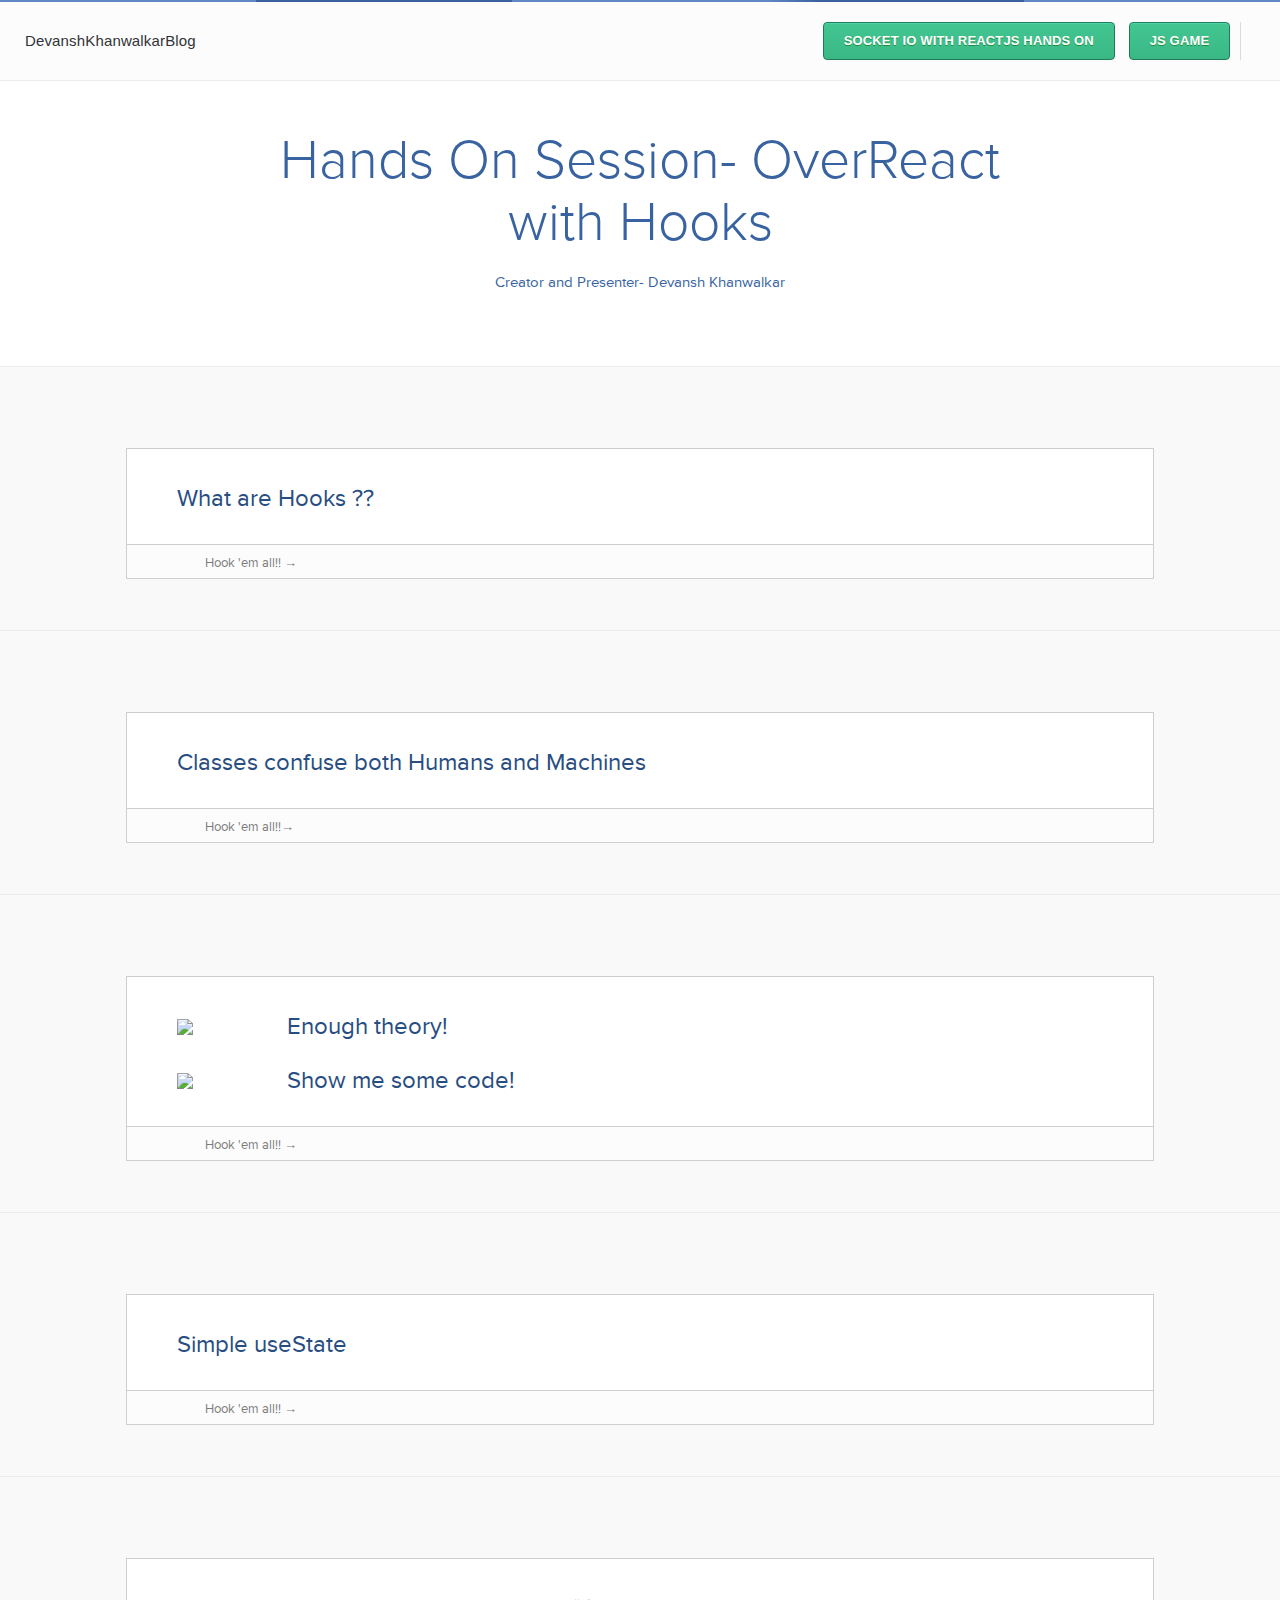
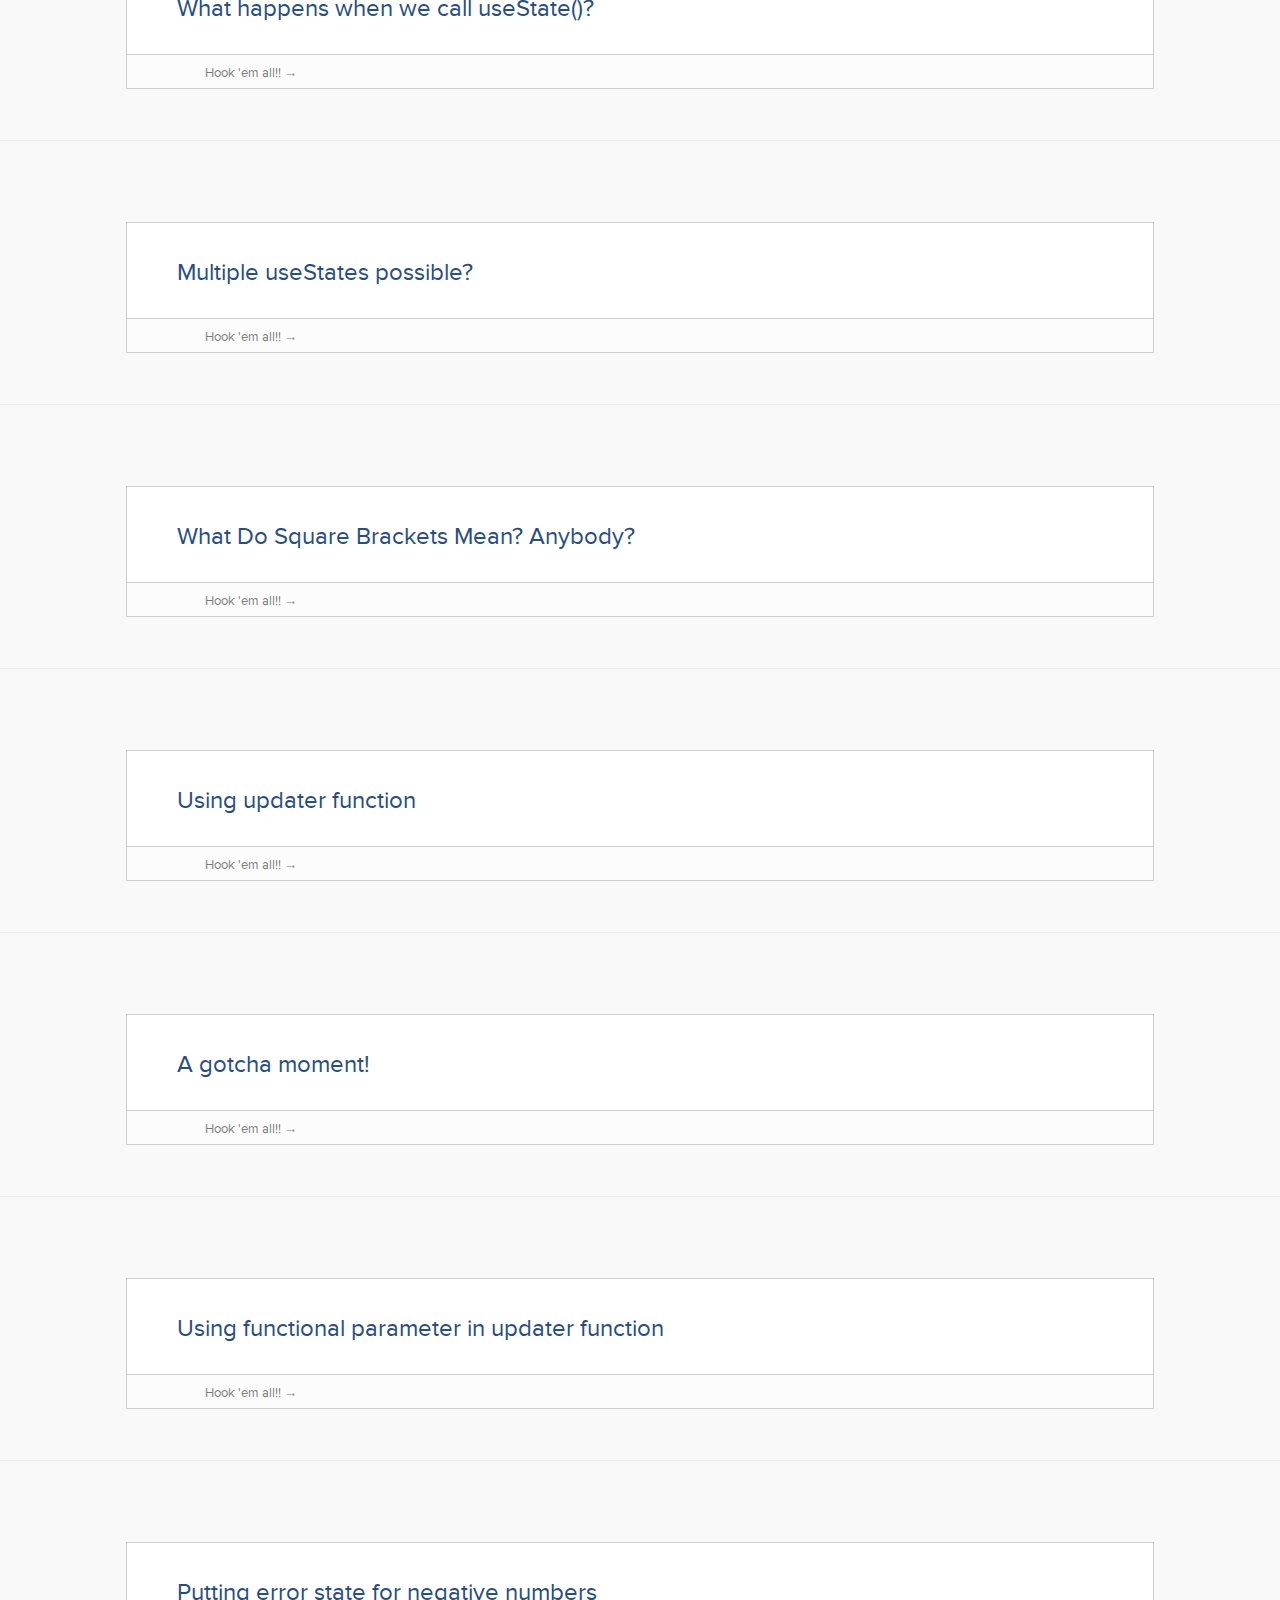
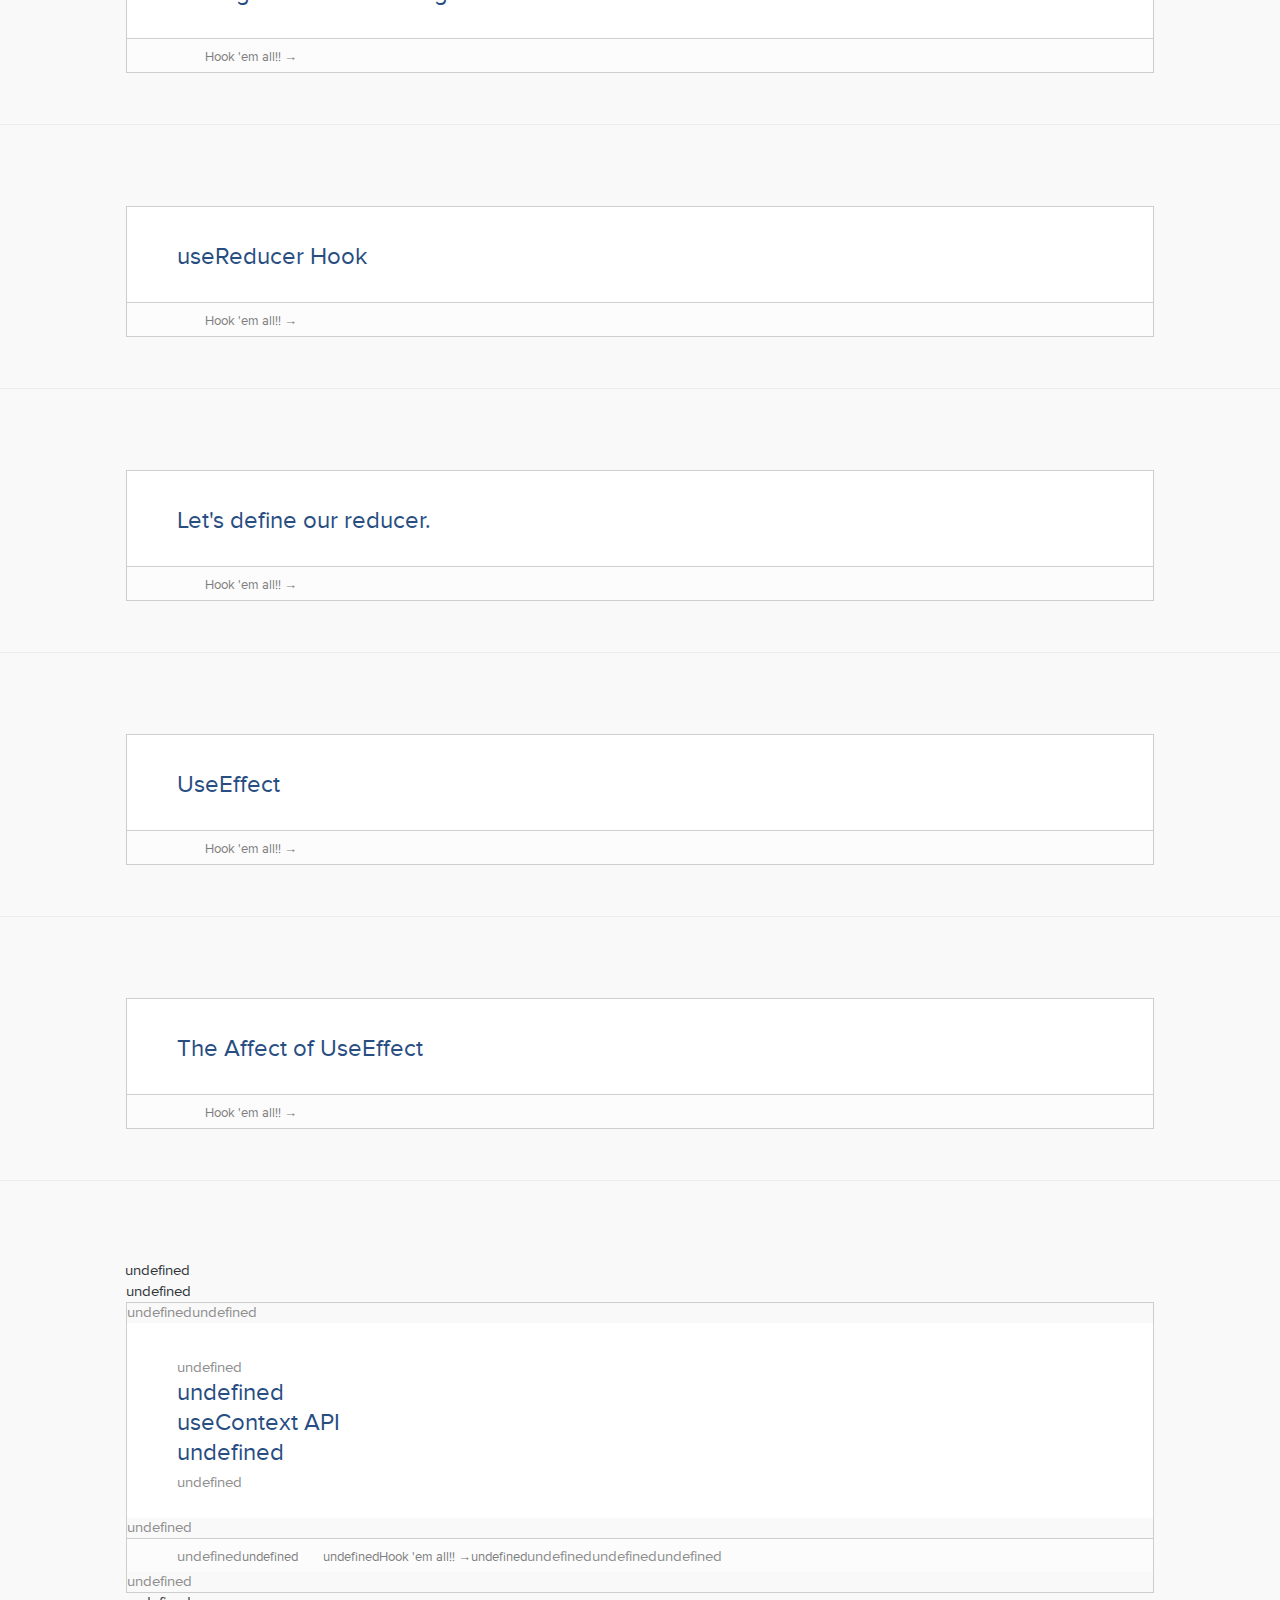
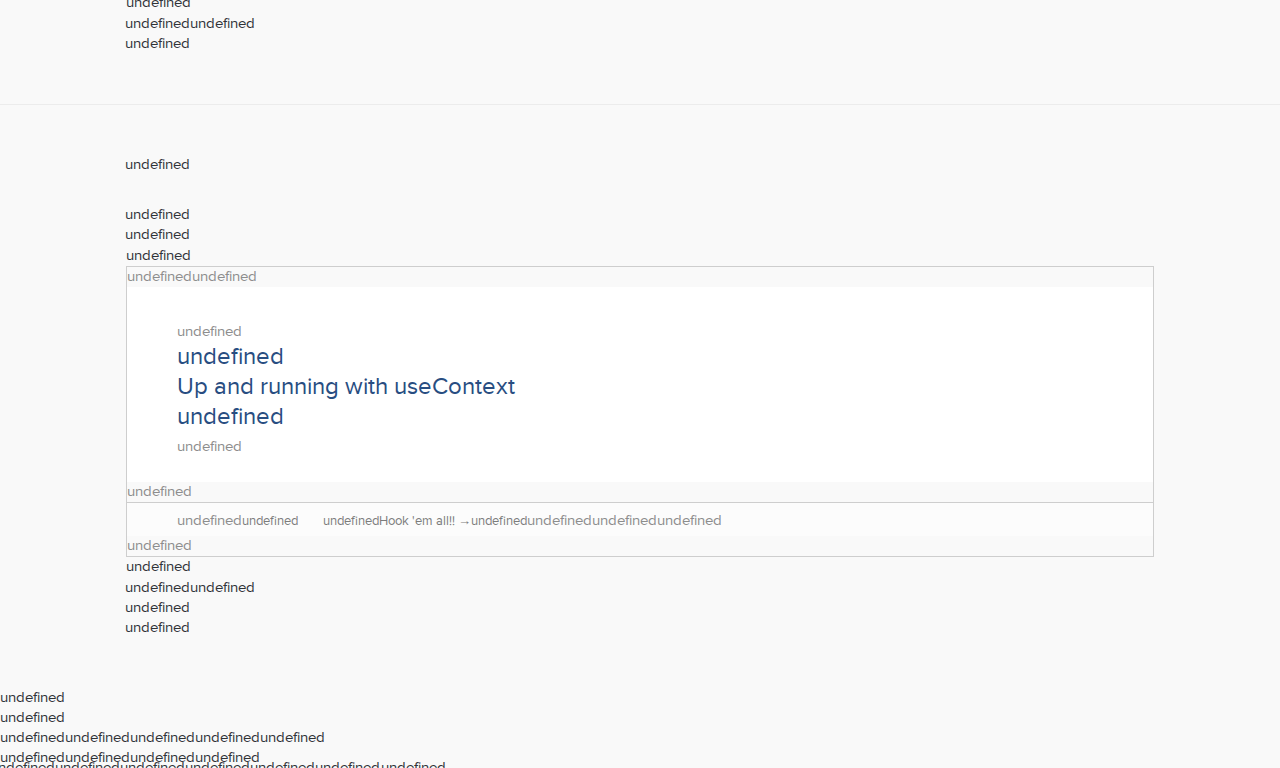
==== commit 58a2e42c: "changes" ====
--- a/react-hooks-tutorial/index.html
+++ b/react-hooks-tutorial/index.html
@@ -1,24 +1,49 @@
 <!DOCTYPE html>
-<head><title>Goosebumps |</title><meta content="" name="description" /><meta charset="utf-8" /><meta content="IE=edge,chrome=1" http-equiv="X-UA-Compatible" />
-<style>
+<head>
+  <title>Goosebumps |</title>
+  <meta content="" name="description" />
+  <meta charset="utf-8" />
+  <meta content="IE=edge,chrome=1" http-equiv="X-UA-Compatible" />
+  <style>
 code
 {
-	width:auto;
-	height:auto;
-	font-family:Ebrima;
-	color:#68b12f;
-	font-size:large;
-	
+  width:auto;
+  height:auto;
+  font-family:Ebrima;
+  color:#68b12f;
+  font-size:large;
+  
 }
 .red
 {
-	color:#eb4141;
+  color:#eb4141;
 }
 </style>
-
-<script type="text/javascript">window.NREUM||(NREUM={});NREUM.info={"beacon":"beacon-6.newrelic.com","errorBeacon":"bam.nr-data.net","licenseKey":"e3359cee6b","applicationID":"2530279","transactionName":"JV0NEUYJCQkARxgVEwReCgYbDwsRAEdBDAMRbRIQURURDApbREoPCFYGHQ==","queueTime":0,"applicationTime":546,"ttGuid":"","agentToken":null,"agent":"js-agent.newrelic.com/nr-460.min.js","extra":""}</script>
-<script type="text/javascript">(window.NREUM||(NREUM={})).loader_config={xpid:"VgcEVlJaGwEFV1FQAAg="};window.NREUM||(NREUM={}),__nr_require=function(t,e,n){function r(n){if(!e[n]){var o=e[n]={exports:{}};t[n][0].call(o.exports,function(e){var o=t[n][1][e];return r(o?o:e)},o,o.exports)}return e[n].exports}if("function"==typeof __nr_require)return __nr_require;for(var o=0;o<n.length;o++)r(n[o]);return r}({QJf3ax:[function(t,e){function n(t){function e(e,n,o){t&&t(e,n,o),o||(o={});for(var a=i(e),s=a.length,c=o[r]||(o[r]={}),f=0;s>f;f++)a[f].apply(c,n);return c}function o(t,e){s[t]=i(t).concat(e)}function i(t){return s[t]||[]}function a(){return n(e)}var s={};return{on:o,emit:e,create:a,listeners:i,_events:s}}var r="nr@context";e.exports=n()},{}],ee:[function(t,e){e.exports=t("QJf3ax")},{}],3:[function(t){function e(t,e,n,i,s){try{c?c-=1:r("err",[s||new UncaughtException(t,e,n)])}catch(f){try{r("ierr",[f,(new Date).getTime(),!0])}catch(u){}}return"function"==typeof a?a.apply(this,o(arguments)):!1}function UncaughtException(t,e,n){this.message=t||"Uncaught error with no additional information",this.sourceURL=e,this.line=n}function n(t){r("err",[t,(new Date).getTime()])}var r=t("handle"),o=t(5),i=t("ee"),a=window.onerror,s=!1,c=0;t("loader").features.err=!0,window.onerror=e,NREUM.noticeError=n;try{throw new Error}catch(f){"stack"in f&&(t(1),t(4),"addEventListener"in window&&t(2),window.XMLHttpRequest&&XMLHttpRequest.prototype&&XMLHttpRequest.prototype.addEventListener&&t(3),s=!0)}i.on("fn-start",function(){s&&(c+=1)}),i.on("fn-err",function(t,e,r){s&&(this.thrown=!0,n(r))}),i.on("fn-end",function(){s&&!this.thrown&&c>0&&(c-=1)}),i.on("internal-error",function(t){r("ierr",[t,(new Date).getTime(),!0])})},{1:8,2:5,3:9,4:7,5:17,ee:"QJf3ax",handle:"D5DuLP",loader:"G9z0Bl"}],4:[function(t){function e(){}if(window.performance&&window.performance.timing&&window.performance.getEntriesByType){var n=t("ee"),r=t("handle"),o=t(2);t("loader").features.stn=!0,t(1),n.on("fn-start",function(t){var e=t[0];e instanceof Event&&(this.bstStart=Date.now())}),n.on("fn-end",function(t,e){var n=t[0];n instanceof Event&&r("bst",[n,e,this.bstStart,Date.now()])}),o.on("fn-start",function(t,e,n){this.bstStart=Date.now(),this.bstType=n}),o.on("fn-end",function(t,e){r("bstTimer",[e,this.bstStart,Date.now(),this.bstType])}),n.on("pushState-start",function(){this.time=Date.now(),this.startPath=location.pathname+location.hash}),n.on("pushState-end",function(){r("bstHist",[location.pathname+location.hash,this.startPath,this.time])}),"addEventListener"in window.performance&&(window.performance.addEventListener("webkitresourcetimingbufferfull",function(){r("bstResource",[window.performance.getEntriesByType("resource")]),window.performance.webkitClearResourceTimings()},!1),window.performance.addEventListener("resourcetimingbufferfull",function(){r("bstResource",[window.performance.getEntriesByType("resource")]),window.performance.clearResourceTimings()},!1)),document.addEventListener("scroll",e,!1),document.addEventListener("keypress",e,!1),document.addEventListener("click",e,!1)}},{1:6,2:8,ee:"QJf3ax",handle:"D5DuLP",loader:"G9z0Bl"}],5:[function(t,e){function n(t){i.inPlace(t,["addEventListener","removeEventListener"],"-",r)}function r(t){return t[1]}var o=(t(1),t("ee").create()),i=t(2)(o);if(e.exports=o,n(window),"getPrototypeOf"in Object){for(var a=document;a&&!a.hasOwnProperty("addEventListener");)a=Object.getPrototypeOf(a);a&&n(a);for(var s=XMLHttpRequest.prototype;s&&!s.hasOwnProperty("addEventListener");)s=Object.getPrototypeOf(s);s&&n(s)}else XMLHttpRequest.prototype.hasOwnProperty("addEventListener")&&n(XMLHttpRequest.prototype);o.on("addEventListener-start",function(t){if(t[1]){var e=t[1];"function"==typeof e?this.wrapped=e["nr@wrapped"]?t[1]=e["nr@wrapped"]:e["nr@wrapped"]=t[1]=i(e,"fn-",null,e.name||"anonymous"):"function"==typeof e.handleEvent&&i.inPlace(e,["handleEvent"],"fn-")}}),o.on("removeEventListener-start",function(t){var e=this.wrapped;e&&(t[1]=e)})},{1:17,2:18,ee:"QJf3ax"}],6:[function(t,e){var n=(t(2),t("ee").create()),r=t(1)(n);e.exports=n,r.inPlace(window.history,["pushState"],"-")},{1:18,2:17,ee:"QJf3ax"}],7:[function(t,e){var n=(t(2),t("ee").create()),r=t(1)(n);e.exports=n,r.inPlace(window,["requestAnimationFrame","mozRequestAnimationFrame","webkitRequestAnimationFrame","msRequestAnimationFrame"],"raf-"),n.on("raf-start",function(t){t[0]=r(t[0],"fn-")})},{1:18,2:17,ee:"QJf3ax"}],8:[function(t,e){function n(t,e,n){var r=t[0];"string"==typeof r&&(r=new Function(r)),t[0]=o(r,"fn-",null,n)}var r=(t(2),t("ee").create()),o=t(1)(r);e.exports=r,o.inPlace(window,["setTimeout","setInterval","setImmediate"],"setTimer-"),r.on("setTimer-start",n)},{1:18,2:17,ee:"QJf3ax"}],9:[function(t,e){function n(){c.inPlace(this,d,"fn-")}function r(t,e){c.inPlace(e,["onreadystatechange"],"fn-")}function o(t,e){return e}var i=t("ee").create(),a=t(1),s=t(2),c=s(i),f=s(a),u=window.XMLHttpRequest,d=["onload","onerror","onabort","onloadstart","onloadend","onprogress","ontimeout"];e.exports=i,window.XMLHttpRequest=function(t){var e=new u(t);try{i.emit("new-xhr",[],e),f.inPlace(e,["addEventListener","removeEventListener"],"-",function(t,e){return e}),e.addEventListener("readystatechange",n,!1)}catch(r){try{i.emit("internal-error",r)}catch(o){}}return e},window.XMLHttpRequest.prototype=u.prototype,c.inPlace(XMLHttpRequest.prototype,["open","send"],"-xhr-",o),i.on("send-xhr-start",r),i.on("open-xhr-start",r)},{1:5,2:18,ee:"QJf3ax"}],10:[function(t){function e(t){if("string"==typeof t&&t.length)return t.length;if("object"!=typeof t)return void 0;if("undefined"!=typeof ArrayBuffer&&t instanceof ArrayBuffer&&t.byteLength)return t.byteLength;if("undefined"!=typeof Blob&&t instanceof Blob&&t.size)return t.size;if("undefined"!=typeof FormData&&t instanceof FormData)return void 0;try{return JSON.stringify(t).length}catch(e){return void 0}}function n(t){var n=this.params,r=this.metrics;if(!this.ended){this.ended=!0;for(var i=0;c>i;i++)t.removeEventListener(s[i],this.listener,!1);if(!n.aborted){if(r.duration=(new Date).getTime()-this.startTime,4===t.readyState){n.status=t.status;var a=t.responseType,f="arraybuffer"===a||"blob"===a||"json"===a?t.response:t.responseText,u=e(f);if(u&&(r.rxSize=u),this.sameOrigin){var d=t.getResponseHeader("X-NewRelic-App-Data");d&&(n.cat=d.split(", ").pop())}}else n.status=0;r.cbTime=this.cbTime,o("xhr",[n,r,this.startTime])}}}function r(t,e){var n=i(e),r=t.params;r.host=n.hostname+":"+n.port,r.pathname=n.pathname,t.sameOrigin=n.sameOrigin}if(window.XMLHttpRequest&&XMLHttpRequest.prototype&&XMLHttpRequest.prototype.addEventListener&&!/CriOS/.test(navigator.userAgent)){t("loader").features.xhr=!0;var o=t("handle"),i=t(1),a=t("ee"),s=["load","error","abort","timeout"],c=s.length,f=t(2);t(4),t(3),a.on("new-xhr",function(){this.totalCbs=0,this.called=0,this.cbTime=0,this.end=n,this.ended=!1,this.xhrGuids={}}),a.on("open-xhr-start",function(t){this.params={method:t[0]},r(this,t[1]),this.metrics={}}),a.on("open-xhr-end",function(t,e){"loader_config"in NREUM&&"xpid"in NREUM.loader_config&&this.sameOrigin&&e.setRequestHeader("X-NewRelic-ID",NREUM.loader_config.xpid)}),a.on("send-xhr-start",function(t,n){var r=this.metrics,o=t[0],i=this;if(r&&o){var f=e(o);f&&(r.txSize=f)}this.startTime=(new Date).getTime(),this.listener=function(t){try{"abort"===t.type&&(i.params.aborted=!0),("load"!==t.type||i.called===i.totalCbs&&(i.onloadCalled||"function"!=typeof n.onload))&&i.end(n)}catch(e){try{a.emit("internal-error",e)}catch(r){}}};for(var u=0;c>u;u++)n.addEventListener(s[u],this.listener,!1)}),a.on("xhr-cb-time",function(t,e,n){this.cbTime+=t,e?this.onloadCalled=!0:this.called+=1,this.called!==this.totalCbs||!this.onloadCalled&&"function"==typeof n.onload||this.end(n)}),a.on("xhr-load-added",function(t,e){var n=""+f(t)+!!e;this.xhrGuids&&!this.xhrGuids[n]&&(this.xhrGuids[n]=!0,this.totalCbs+=1)}),a.on("xhr-load-removed",function(t,e){var n=""+f(t)+!!e;this.xhrGuids&&this.xhrGuids[n]&&(delete this.xhrGuids[n],this.totalCbs-=1)}),a.on("addEventListener-end",function(t,e){e instanceof XMLHttpRequest&&"load"===t[0]&&a.emit("xhr-load-added",[t[1],t[2]],e)}),a.on("removeEventListener-end",function(t,e){e instanceof XMLHttpRequest&&"load"===t[0]&&a.emit("xhr-load-removed",[t[1],t[2]],e)}),a.on("fn-start",function(t,e,n){e instanceof XMLHttpRequest&&("onload"===n&&(this.onload=!0),("load"===(t[0]&&t[0].type)||this.onload)&&(this.xhrCbStart=(new Date).getTime()))}),a.on("fn-end",function(t,e){this.xhrCbStart&&a.emit("xhr-cb-time",[(new Date).getTime()-this.xhrCbStart,this.onload,e],e)})}},{1:11,2:14,3:9,4:5,ee:"QJf3ax",handle:"D5DuLP",loader:"G9z0Bl"}],11:[function(t,e){e.exports=function(t){var e=document.createElement("a"),n=window.location,r={};e.href=t,r.port=e.port;var o=e.href.split("://");return!r.port&&o[1]&&(r.port=o[1].split("http://www.toptal.com/")[0].split(":")[1]),r.port&&"0"!==r.port||(r.port="https"===o[0]?"443":"80"),r.hostname=e.hostname||n.hostname,r.pathname=e.pathname,"/"!==r.pathname.charAt(0)&&(r.pathname="/"+r.pathname),r.sameOrigin=!e.hostname||e.hostname===document.domain&&e.port===n.port&&e.protocol===n.protocol,r}},{}],D5DuLP:[function(t,e){function n(t,e,n){return r.listeners(t).length?r.emit(t,e,n):(o[t]||(o[t]=[]),void o[t].push(e))}var r=t("ee").create(),o={};e.exports=n,n.ee=r,r.q=o},{ee:"QJf3ax"}],handle:[function(t,e){e.exports=t("D5DuLP")},{}],14:[function(t,e){function n(t){if(!t||"object"!=typeof t&&"function"!=typeof t)return-1;if(t===window)return 0;if(o.call(t,"__nr"))return t.__nr;try{return Object.defineProperty(t,"__nr",{value:r,writable:!0,enumerable:!1}),r}catch(e){return t.__nr=r,r}finally{r+=1}}var r=1,o=Object.prototype.hasOwnProperty;e.exports=n},{}],loader:[function(t,e){e.exports=t("G9z0Bl")},{}],G9z0Bl:[function(t,e){function n(){var t=p.info=NREUM.info;if(t&&t.agent&&t.licenseKey&&t.applicationID&&c&&c.body){p.proto="https"===d.split(":")[0]||t.sslForHttp?"https://":"http://",a("mark",["onload",i()]);var e=c.createElement("script");e.src=p.proto+t.agent,c.body.appendChild(e)}}function r(){"complete"===c.readyState&&o()}function o(){a("mark",["domContent",i()])}function i(){return(new Date).getTime()}var a=t("handle"),s=window,c=s.document,f="addEventListener",u="attachEvent",d=(""+location).split("?")[0],p=e.exports={offset:i(),origin:d,features:{}};c[f]?(c[f]("DOMContentLoaded",o,!1),s[f]("load",n,!1)):(c[u]("onreadystatechange",r),s[u]("onload",n)),a("mark",["firstbyte",i()])},{handle:"D5DuLP"}],17:[function(t,e){function n(t,e,n){e||(e=0),"undefined"==typeof n&&(n=t?t.length:0);for(var r=-1,o=n-e||0,i=Array(0>o?0:o);++r<o;)i[r]=t[e+r];return i}e.exports=n},{}],18:[function(t,e){function n(t){return!(t&&"function"==typeof t&&t.apply&&!t[i])}var r=t("ee"),o=t(1),i="nr@wrapper";e.exports=function(t){function e(t,e,r,a){function nrWrapper(){var n,i,f,u;try{i=this,n=o(arguments),f=r&&r(n,i)||{}}catch(d){c([d,"",[n,i,a],f])}s(e+"start",[n,i,a],f);try{return u=t.apply(i,n)}catch(p){throw s(e+"err",[n,i,p],f),p}finally{s(e+"end",[n,i,u],f)}}return n(t)?t:(e||(e=""),nrWrapper[i]=!0,nrWrapper)}function a(t,r,o,i){o||(o="");var a,s,c,f="-"===o.charAt(0);for(c=0;c<r.length;c++)s=r[c],a=t[s],n(a)||(t[s]=e(a,f?s+o:o,i,s,t))}function s(e,n,r){try{t.emit(e,n,r)}catch(o){c([o,e,n,r])}}function c(e){try{t.emit("internal-error",e)}catch(n){}}return t||(t=r),e.inPlace=a,e.flag=i,e}},{1:17,ee:"QJf3ax"}]},{},["G9z0Bl",3,10,4]);</script><meta content="width=device-width, initial-scale=1.0, maximum-scale=1.0, user-scalable=no" name="viewport" /><meta content="authenticity_token" name="csrf-param" />
-<meta content="gaSQYVk8Jr+5O6L5Iv3zTwMYClR6/cbYlhDowsRav94=" name="csrf-token" /><meta content="Great JavaScript Interview Questions" property="og:title" /><meta content="Know what to ask. Know how to answer." property="og:description" /><meta content="http://www.toptal.com/assets/blog/blocks/interview_questions/illustration-cfe53d29e8a20fc93897f111f1a99bbc.png" property="og:image" /><link href="../assets/favicons/favicon-a5173aa0a5d20de36b536216059b41ac.png" rel="icon" /><!--[if IE]><link href="/assets/favicons/favicon-df902fdb5f2fad2e38c444084cd2dcd5.ico" rel="shortcut icon" /><![endif]--><link href="../assets/favicons/touch_x57-b7bbea2ab94e028d8763d877ea57e003.png" rel="apple-touch-icon-precomposed" sizes="57x57" /><link href="../assets/favicons/touch_x72-d31b8e9543a50369f67a979121acefc6.png" rel="apple-touch-icon-precomposed" sizes="72x72" /><link href="../assets/favicons/touch_x114-d888198306815f26972b3c5bb6d1cbf2.png" rel="apple-touch-icon-precomposed" sizes="114x114" /><link href="../assets/favicons/touch_x57-b7bbea2ab94e028d8763d877ea57e003.png" rel="apple-touch-icon-precomposed" /><meta content="width=device-width, initial-scale=1.0, maximum-scale=1.0, user-scalable=no" name="viewport" /><link href="http://www.toptal.com/blog.rss" rel="alternate" title="Toptal Engineering Blog" type="application/rss+xml" /><link href="interview-questions-2.html" rel="canonical" /><script src="modernizr.min.js" type="text/javascript"></script><script type="text/javascript">// TODO: Figure out how to override Modernizr test
+  <script type="text/javascript">window.NREUM||(NREUM={});NREUM.info={"beacon":"beacon-6.newrelic.com","errorBeacon":"bam.nr-data.net","licenseKey":"e3359cee6b","applicationID":"2530279","transactionName":"JV0NEUYJCQkARxgVEwReCgYbDwsRAEdBDAMRbRIQURURDApbREoPCFYGHQ==","queueTime":0,"applicationTime":546,"ttGuid":"","agentToken":null,"agent":"js-agent.newrelic.com/nr-460.min.js","extra":""}</script>
+  <script type="text/javascript">(window.NREUM||(NREUM={})).loader_config={xpid:"VgcEVlJaGwEFV1FQAAg="};window.NREUM||(NREUM={}),__nr_require=function(t,e,n){function r(n){if(!e[n]){var o=e[n]={exports:{}};t[n][0].call(o.exports,function(e){var o=t[n][1][e];return r(o?o:e)},o,o.exports)}return e[n].exports}if("function"==typeof __nr_require)return __nr_require;for(var o=0;o
+    <n.length;o++)r(n[o]);return r}({QJf3ax:[function(t,e){function n(t){function e(e,n,o){t&&t(e,n,o),o||(o={});for(var a=i(e),s=a.length,c=o[r]||(o[r]={}),f=0;s>f;f++)a[f].apply(c,n);return c}function o(t,e){s[t]=i(t).concat(e)}function i(t){return s[t]||[]}function a(){return n(e)}var s={};return{on:o,emit:e,create:a,listeners:i,_events:s}}var r="nr@context";e.exports=n()},{}],ee:[function(t,e){e.exports=t("QJf3ax")},{}],3:[function(t){function e(t,e,n,i,s){try{c?c-=1:r("err",[s||new UncaughtException(t,e,n)])}catch(f){try{r("ierr",[f,(new Date).getTime(),!0])}catch(u){}}return"function"==typeof a?a.apply(this,o(arguments)):!1}function UncaughtException(t,e,n){this.message=t||"Uncaught error with no additional information",this.sourceURL=e,this.line=n}function n(t){r("err",[t,(new Date).getTime()])}var r=t("handle"),o=t(5),i=t("ee"),a=window.onerror,s=!1,c=0;t("loader").features.err=!0,window.onerror=e,NREUM.noticeError=n;try{throw new Error}catch(f){"stack"in f&&(t(1),t(4),"addEventListener"in window&&t(2),window.XMLHttpRequest&&XMLHttpRequest.prototype&&XMLHttpRequest.prototype.addEventListener&&t(3),s=!0)}i.on("fn-start",function(){s&&(c+=1)}),i.on("fn-err",function(t,e,r){s&&(this.thrown=!0,n(r))}),i.on("fn-end",function(){s&&!this.thrown&&c>0&&(c-=1)}),i.on("internal-error",function(t){r("ierr",[t,(new Date).getTime(),!0])})},{1:8,2:5,3:9,4:7,5:17,ee:"QJf3ax",handle:"D5DuLP",loader:"G9z0Bl"}],4:[function(t){function e(){}if(window.performance&&window.performance.timing&&window.performance.getEntriesByType){var n=t("ee"),r=t("handle"),o=t(2);t("loader").features.stn=!0,t(1),n.on("fn-start",function(t){var e=t[0];e instanceof Event&&(this.bstStart=Date.now())}),n.on("fn-end",function(t,e){var n=t[0];n instanceof Event&&r("bst",[n,e,this.bstStart,Date.now()])}),o.on("fn-start",function(t,e,n){this.bstStart=Date.now(),this.bstType=n}),o.on("fn-end",function(t,e){r("bstTimer",[e,this.bstStart,Date.now(),this.bstType])}),n.on("pushState-start",function(){this.time=Date.now(),this.startPath=location.pathname+location.hash}),n.on("pushState-end",function(){r("bstHist",[location.pathname+location.hash,this.startPath,this.time])}),"addEventListener"in window.performance&&(window.performance.addEventListener("webkitresourcetimingbufferfull",function(){r("bstResource",[window.performance.getEntriesByType("resource")]),window.performance.webkitClearResourceTimings()},!1),window.performance.addEventListener("resourcetimingbufferfull",function(){r("bstResource",[window.performance.getEntriesByType("resource")]),window.performance.clearResourceTimings()},!1)),document.addEventListener("scroll",e,!1),document.addEventListener("keypress",e,!1),document.addEventListener("click",e,!1)}},{1:6,2:8,ee:"QJf3ax",handle:"D5DuLP",loader:"G9z0Bl"}],5:[function(t,e){function n(t){i.inPlace(t,["addEventListener","removeEventListener"],"-",r)}function r(t){return t[1]}var o=(t(1),t("ee").create()),i=t(2)(o);if(e.exports=o,n(window),"getPrototypeOf"in Object){for(var a=document;a&&!a.hasOwnProperty("addEventListener");)a=Object.getPrototypeOf(a);a&&n(a);for(var s=XMLHttpRequest.prototype;s&&!s.hasOwnProperty("addEventListener");)s=Object.getPrototypeOf(s);s&&n(s)}else XMLHttpRequest.prototype.hasOwnProperty("addEventListener")&&n(XMLHttpRequest.prototype);o.on("addEventListener-start",function(t){if(t[1]){var e=t[1];"function"==typeof e?this.wrapped=e["nr@wrapped"]?t[1]=e["nr@wrapped"]:e["nr@wrapped"]=t[1]=i(e,"fn-",null,e.name||"anonymous"):"function"==typeof e.handleEvent&&i.inPlace(e,["handleEvent"],"fn-")}}),o.on("removeEventListener-start",function(t){var e=this.wrapped;e&&(t[1]=e)})},{1:17,2:18,ee:"QJf3ax"}],6:[function(t,e){var n=(t(2),t("ee").create()),r=t(1)(n);e.exports=n,r.inPlace(window.history,["pushState"],"-")},{1:18,2:17,ee:"QJf3ax"}],7:[function(t,e){var n=(t(2),t("ee").create()),r=t(1)(n);e.exports=n,r.inPlace(window,["requestAnimationFrame","mozRequestAnimationFrame","webkitRequestAnimationFrame","msRequestAnimationFrame"],"raf-"),n.on("raf-start",function(t){t[0]=r(t[0],"fn-")})},{1:18,2:17,ee:"QJf3ax"}],8:[function(t,e){function n(t,e,n){var r=t[0];"string"==typeof r&&(r=new Function(r)),t[0]=o(r,"fn-",null,n)}var r=(t(2),t("ee").create()),o=t(1)(r);e.exports=r,o.inPlace(window,["setTimeout","setInterval","setImmediate"],"setTimer-"),r.on("setTimer-start",n)},{1:18,2:17,ee:"QJf3ax"}],9:[function(t,e){function n(){c.inPlace(this,d,"fn-")}function r(t,e){c.inPlace(e,["onreadystatechange"],"fn-")}function o(t,e){return e}var i=t("ee").create(),a=t(1),s=t(2),c=s(i),f=s(a),u=window.XMLHttpRequest,d=["onload","onerror","onabort","onloadstart","onloadend","onprogress","ontimeout"];e.exports=i,window.XMLHttpRequest=function(t){var e=new u(t);try{i.emit("new-xhr",[],e),f.inPlace(e,["addEventListener","removeEventListener"],"-",function(t,e){return e}),e.addEventListener("readystatechange",n,!1)}catch(r){try{i.emit("internal-error",r)}catch(o){}}return e},window.XMLHttpRequest.prototype=u.prototype,c.inPlace(XMLHttpRequest.prototype,["open","send"],"-xhr-",o),i.on("send-xhr-start",r),i.on("open-xhr-start",r)},{1:5,2:18,ee:"QJf3ax"}],10:[function(t){function e(t){if("string"==typeof t&&t.length)return t.length;if("object"!=typeof t)return void 0;if("undefined"!=typeof ArrayBuffer&&t instanceof ArrayBuffer&&t.byteLength)return t.byteLength;if("undefined"!=typeof Blob&&t instanceof Blob&&t.size)return t.size;if("undefined"!=typeof FormData&&t instanceof FormData)return void 0;try{return JSON.stringify(t).length}catch(e){return void 0}}function n(t){var n=this.params,r=this.metrics;if(!this.ended){this.ended=!0;for(var i=0;c>i;i++)t.removeEventListener(s[i],this.listener,!1);if(!n.aborted){if(r.duration=(new Date).getTime()-this.startTime,4===t.readyState){n.status=t.status;var a=t.responseType,f="arraybuffer"===a||"blob"===a||"json"===a?t.response:t.responseText,u=e(f);if(u&&(r.rxSize=u),this.sameOrigin){var d=t.getResponseHeader("X-NewRelic-App-Data");d&&(n.cat=d.split(", ").pop())}}else n.status=0;r.cbTime=this.cbTime,o("xhr",[n,r,this.startTime])}}}function r(t,e){var n=i(e),r=t.params;r.host=n.hostname+":"+n.port,r.pathname=n.pathname,t.sameOrigin=n.sameOrigin}if(window.XMLHttpRequest&&XMLHttpRequest.prototype&&XMLHttpRequest.prototype.addEventListener&&!/CriOS/.test(navigator.userAgent)){t("loader").features.xhr=!0;var o=t("handle"),i=t(1),a=t("ee"),s=["load","error","abort","timeout"],c=s.length,f=t(2);t(4),t(3),a.on("new-xhr",function(){this.totalCbs=0,this.called=0,this.cbTime=0,this.end=n,this.ended=!1,this.xhrGuids={}}),a.on("open-xhr-start",function(t){this.params={method:t[0]},r(this,t[1]),this.metrics={}}),a.on("open-xhr-end",function(t,e){"loader_config"in NREUM&&"xpid"in NREUM.loader_config&&this.sameOrigin&&e.setRequestHeader("X-NewRelic-ID",NREUM.loader_config.xpid)}),a.on("send-xhr-start",function(t,n){var r=this.metrics,o=t[0],i=this;if(r&&o){var f=e(o);f&&(r.txSize=f)}this.startTime=(new Date).getTime(),this.listener=function(t){try{"abort"===t.type&&(i.params.aborted=!0),("load"!==t.type||i.called===i.totalCbs&&(i.onloadCalled||"function"!=typeof n.onload))&&i.end(n)}catch(e){try{a.emit("internal-error",e)}catch(r){}}};for(var u=0;c>u;u++)n.addEventListener(s[u],this.listener,!1)}),a.on("xhr-cb-time",function(t,e,n){this.cbTime+=t,e?this.onloadCalled=!0:this.called+=1,this.called!==this.totalCbs||!this.onloadCalled&&"function"==typeof n.onload||this.end(n)}),a.on("xhr-load-added",function(t,e){var n=""+f(t)+!!e;this.xhrGuids&&!this.xhrGuids[n]&&(this.xhrGuids[n]=!0,this.totalCbs+=1)}),a.on("xhr-load-removed",function(t,e){var n=""+f(t)+!!e;this.xhrGuids&&this.xhrGuids[n]&&(delete this.xhrGuids[n],this.totalCbs-=1)}),a.on("addEventListener-end",function(t,e){e instanceof XMLHttpRequest&&"load"===t[0]&&a.emit("xhr-load-added",[t[1],t[2]],e)}),a.on("removeEventListener-end",function(t,e){e instanceof XMLHttpRequest&&"load"===t[0]&&a.emit("xhr-load-removed",[t[1],t[2]],e)}),a.on("fn-start",function(t,e,n){e instanceof XMLHttpRequest&&("onload"===n&&(this.onload=!0),("load"===(t[0]&&t[0].type)||this.onload)&&(this.xhrCbStart=(new Date).getTime()))}),a.on("fn-end",function(t,e){this.xhrCbStart&&a.emit("xhr-cb-time",[(new Date).getTime()-this.xhrCbStart,this.onload,e],e)})}},{1:11,2:14,3:9,4:5,ee:"QJf3ax",handle:"D5DuLP",loader:"G9z0Bl"}],11:[function(t,e){e.exports=function(t){var e=document.createElement("a"),n=window.location,r={};e.href=t,r.port=e.port;var o=e.href.split("://");return!r.port&&o[1]&&(r.port=o[1].split("http://www.toptal.com/")[0].split(":")[1]),r.port&&"0"!==r.port||(r.port="https"===o[0]?"443":"80"),r.hostname=e.hostname||n.hostname,r.pathname=e.pathname,"/"!==r.pathname.charAt(0)&&(r.pathname="/"+r.pathname),r.sameOrigin=!e.hostname||e.hostname===document.domain&&e.port===n.port&&e.protocol===n.protocol,r}},{}],D5DuLP:[function(t,e){function n(t,e,n){return r.listeners(t).length?r.emit(t,e,n):(o[t]||(o[t]=[]),void o[t].push(e))}var r=t("ee").create(),o={};e.exports=n,n.ee=r,r.q=o},{ee:"QJf3ax"}],handle:[function(t,e){e.exports=t("D5DuLP")},{}],14:[function(t,e){function n(t){if(!t||"object"!=typeof t&&"function"!=typeof t)return-1;if(t===window)return 0;if(o.call(t,"__nr"))return t.__nr;try{return Object.defineProperty(t,"__nr",{value:r,writable:!0,enumerable:!1}),r}catch(e){return t.__nr=r,r}finally{r+=1}}var r=1,o=Object.prototype.hasOwnProperty;e.exports=n},{}],loader:[function(t,e){e.exports=t("G9z0Bl")},{}],G9z0Bl:[function(t,e){function n(){var t=p.info=NREUM.info;if(t&&t.agent&&t.licenseKey&&t.applicationID&&c&&c.body){p.proto="https"===d.split(":")[0]||t.sslForHttp?"https://":"http://",a("mark",["onload",i()]);var e=c.createElement("script");e.src=p.proto+t.agent,c.body.appendChild(e)}}function r(){"complete"===c.readyState&&o()}function o(){a("mark",["domContent",i()])}function i(){return(new Date).getTime()}var a=t("handle"),s=window,c=s.document,f="addEventListener",u="attachEvent",d=(""+location).split("?")[0],p=e.exports={offset:i(),origin:d,features:{}};c[f]?(c[f]("DOMContentLoaded",o,!1),s[f]("load",n,!1)):(c[u]("onreadystatechange",r),s[u]("onload",n)),a("mark",["firstbyte",i()])},{handle:"D5DuLP"}],17:[function(t,e){function n(t,e,n){e||(e=0),"undefined"==typeof n&&(n=t?t.length:0);for(var r=-1,o=n-e||0,i=Array(0>o?0:o);++r
+      <o;)i[r]=t[e+r];return i}e.exports=n},{}],18:[function(t,e){function n(t){return!(t&&"function"==typeof t&&t.apply&&!t[i])}var r=t("ee"),o=t(1),i="nr@wrapper";e.exports=function(t){function e(t,e,r,a){function nrWrapper(){var n,i,f,u;try{i=this,n=o(arguments),f=r&&r(n,i)||{}}catch(d){c([d,"",[n,i,a],f])}s(e+"start",[n,i,a],f);try{return u=t.apply(i,n)}catch(p){throw s(e+"err",[n,i,p],f),p}finally{s(e+"end",[n,i,u],f)}}return n(t)?t:(e||(e=""),nrWrapper[i]=!0,nrWrapper)}function a(t,r,o,i){o||(o="");var a,s,c,f="-"===o.charAt(0);for(c=0;c
+        <r.length;c++)s=r[c],a=t[s],n(a)||(t[s]=e(a,f?s+o:o,i,s,t))}function s(e,n,r){try{t.emit(e,n,r)}catch(o){c([o,e,n,r])}}function c(e){try{t.emit("internal-error",e)}catch(n){}}return t||(t=r),e.inPlace=a,e.flag=i,e}},{1:17,ee:"QJf3ax"}]},{},["G9z0Bl",3,10,4]);
+        </script>
+        <meta content="width=device-width, initial-scale=1.0, maximum-scale=1.0, user-scalable=no" name="viewport" />
+        <meta content="authenticity_token" name="csrf-param" />
+        <meta content="gaSQYVk8Jr+5O6L5Iv3zTwMYClR6/cbYlhDowsRav94=" name="csrf-token" />
+        <meta content="Great JavaScript Interview Questions" property="og:title" />
+        <meta content="Know what to ask. Know how to answer." property="og:description" />
+        <meta content="http://www.toptal.com/assets/blog/blocks/interview_questions/illustration-cfe53d29e8a20fc93897f111f1a99bbc.png" property="og:image" />
+        <link href="../assets/favicons/favicon-a5173aa0a5d20de36b536216059b41ac.png" rel="icon" />
+        <!--[if IE]>
+        <link href="/assets/favicons/favicon-df902fdb5f2fad2e38c444084cd2dcd5.ico" rel="shortcut icon" />
+        <![endif]-->
+        <link href="../assets/favicons/touch_x57-b7bbea2ab94e028d8763d877ea57e003.png" rel="apple-touch-icon-precomposed" sizes="57x57" />
+        <link href="../assets/favicons/touch_x72-d31b8e9543a50369f67a979121acefc6.png" rel="apple-touch-icon-precomposed" sizes="72x72" />
+        <link href="../assets/favicons/touch_x114-d888198306815f26972b3c5bb6d1cbf2.png" rel="apple-touch-icon-precomposed" sizes="114x114" />
+        <link href="../assets/favicons/touch_x57-b7bbea2ab94e028d8763d877ea57e003.png" rel="apple-touch-icon-precomposed" />
+        <meta content="width=device-width, initial-scale=1.0, maximum-scale=1.0, user-scalable=no" name="viewport" />
+        <link href="http://www.toptal.com/blog.rss" rel="alternate" title="Toptal Engineering Blog" type="application/rss+xml" />
+        <link href="interview-questions-2.html" rel="canonical" />
+        <script src="modernizr.min.js" type="text/javascript"></script>
+        <script type="text/javascript">// TODO: Figure out how to override Modernizr test
 (function () {
   var isIE, noFlexboxClassName;
   isIE = /MSIE/.test(navigator.userAgent) && !/Opera/.test(navigator.userAgent);
@@ -27,228 +52,477 @@
     noFlexboxClassName = document.documentElement.className.replace('flexbox', 'no-flexbox');
     document.documentElement.className = noFlexboxClassName;
   }
-})();</script><!--[if (lte IE 8)]><script src="//cdnjs.cloudflare.com/ajax/libs/html5shiv/3.7/html5shiv.js" type="text/javascript"></script><![endif]--><script type="text/javascript">
-//<![CDATA[
+})();</script>
+        <!--[if (lte IE 8)]>
+        <script src="//cdnjs.cloudflare.com/ajax/libs/html5shiv/3.7/html5shiv.js" type="text/javascript"></script>
+        <![endif]-->
+        <script type="text/javascript">
+//
+          <![CDATA[
 window.gon = {};gon.flash={};gon.bounce_modal_settings={"type":"","show":false,"leadsDataUrl":"http://www.toptal.com/api/leads","blogDataUrl":"http://www.toptal.com/blog/subscribe","geoTargetAPIUrl":"http://www.toptal.com/api/geo_target","skill":"JavaScript"};
 //]]>
-</script><link href="public-a38ade17855009c7c9d29406e2ac3068.css" media="all" rel="stylesheet" type="text/css" /><link href="blog-c19d12e5e72d613072bee73577e50750.css" media="all" rel="stylesheet" type="text/css" /><!--[if (lte IE 8)]><script src="//ajax.googleapis.com/ajax/libs/jquery/1.10.2/jquery.min.js" type="text/javascript"></script><![endif]--><!--[if (gte IE 9)|(!IE)]><!--><script src="jquery.min.js" type="text/javascript"></script><![endif]--><script type="text/javascript">window.bounceModalSettings = gon['bounce_modal_settings'] || {show: false};</script><script type="text/javascript">window.optimizely = window.optimizely || [];</script></head><body class="layout" id="top"><div class="layout_layer" data-view="layout#layout"><header class="page_header" data-role="fixed-header"><div class="page_header_line"></div><div class="page_header" data-view="layout#menu"><div class="grid-row is-light_gray"><div class="grid-row-inner is-wide has-padding page_header_top"><div class="page_header_top-logotype_wrapper"><div class="page_header_top-logotype">DevanshKhanwalkarBlog</div></div><a class="page_header_top-expand" data-role="expand_menu" href="#"><span class="page_header_top-expand_icon"></span></a><nav class="page_header_top-nav_wrapper"><ul class="page_header_top-nav"><li class="page_header_top-nav_item"><a class="button is-green_candy is-small page_header_top-nav_link is-button" href="socketIO.html">Socket IO with reactJS hands on</a></li><li class="page_header_top-nav_item has-right_border"><a class="button is-green_candy is-small page_header_top-nav_link is-button" href="http://devansh151.github.io" >Jquery game</a></li><li class="page_header_top-nav_item"></li></ul></nav></div></div><nav class="grid-row has-top_border is-light_gray page_header_menu-wrapper" data-role="menu_wrapper"><div class="grid-row-inner is-wide has-small_padding page_header_menu"><div class="page_header_menu-items-wrapper"><ul class="page_header_menu-items" data-role="menu">
-
-<a class="button is-green_candy is-tiny page_header_menu-hire" href="../">jquery game</a><span class="page_header_menu-contact-link-icon"></span></a></li><li class="page_header_menu-contact-item"><font class="iquestions_list-link_to_blog_category has-top_margin">Check out this awesomely addictive jquery game</font><span class="page_header_menu-contact-link-icon"></span></a></li><li class="page_header_menu-contact-item"></li></ul></div></nav></div></header><main class="layout-main"><header class="grid-row has-top_border page_title-wrapper"><div class="grid-row-inner has-big_padding is-first page_title for-interview_questions"><div class="page_title-container"><div class="iquestions_list-content_title"><h1 class="page_title-title"><p>Hands On Session- OverReact with Hooks<br><h2 class="link">Creator and Presenter- Devansh Khanwalkar</h2></p>
-</h1>
-<br>
-<!-- Place this tag after the last share tag. -->
-<script type="text/javascript">
+        </script>
+        <link href="public-a38ade17855009c7c9d29406e2ac3068.css" media="all" rel="stylesheet" type="text/css" />
+        <link href="blog-c19d12e5e72d613072bee73577e50750.css" media="all" rel="stylesheet" type="text/css" />
+        <!--[if (lte IE 8)]>
+        <script src="//ajax.googleapis.com/ajax/libs/jquery/1.10.2/jquery.min.js" type="text/javascript"></script>
+        <![endif]-->
+        <!--[if (gte IE 9)|(!IE)]>
+        <!-->
+        <script src="jquery.min.js" type="text/javascript"></script>
+        <![endif]-->
+        <script type="text/javascript">window.bounceModalSettings = gon['bounce_modal_settings'] || {show: false};</script>
+        <script type="text/javascript">window.optimizely = window.optimizely || [];</script>
+      </head>
+      <body class="layout" id="top">
+        <div class="layout_layer" data-view="layout#layout">
+          <header class="page_header" data-role="fixed-header">
+            <div class="page_header_line"></div>
+            <div class="page_header" data-view="layout#menu">
+              <div class="grid-row is-light_gray">
+                <div class="grid-row-inner is-wide has-padding page_header_top">
+                  <div class="page_header_top-logotype_wrapper">
+                    <div class="page_header_top-logotype">DevanshKhanwalkarBlog</div>
+                  </div>
+                  <a class="page_header_top-expand" data-role="expand_menu" href="#">
+                    <span class="page_header_top-expand_icon"></span>
+                  </a>
+                  <nav class="page_header_top-nav_wrapper">
+                    <ul class="page_header_top-nav">
+                      <li class="page_header_top-nav_item">
+                        <a class="button is-green_candy is-small page_header_top-nav_link is-button" href="socketIO.html">Socket IO with reactJS hands on</a>
+                      </li>
+                      <li class="page_header_top-nav_item has-right_border">
+                        <a class="button is-green_candy is-small page_header_top-nav_link is-button" href="http://devansh151.github.io" >JS game</a>
+                      </li>
+                      <li class="page_header_top-nav_item"></li>
+                    </ul>
+                  </nav>
+                </div>
+              </div>
+              <nav class="grid-row has-top_border is-light_gray page_header_menu-wrapper" data-role="menu_wrapper" style="display: none;">
+                <div class="grid-row-inner is-wide has-small_padding page_header_menu">
+                  <div class="page_header_top-logotype_wrapper">
+                    <div class="page_header_top-logotype">Boring Article? Check these out</div>
+                  </div>
+                  <div class="page_header_menu-items-wrapper">
+                    <ul class="page_header_menu-items" data-role="menu" style="display: flex;justify-content:space-between;align-items: center;">
+                      <li>
+                        <a class="button is-green_candy is-tiny page_header_menu-hire" href="socketIO.html" style="position: relative;margin-right:10px;">Socket IO with reactJS hands on</a>
+                          <span class="page_header_menu-contact-link-icon"></span>
+                        </a>
+                      </li>
+                      <li>
+                        <a class="button is-green_candy is-tiny page_header_menu-hire" href="http://devansh151.github.io" style="position: relative;">JS game</a>
+                        <span class="page_header_menu-contact-link-icon"></span>
+                      </li>                      
+                    </ul>
+                  </div>
+                </div>
+              </nav>
+          </div>
+        </header>
+      <main class="layout-main">
+        <header class="grid-row has-top_border page_title-wrapper">
+          <div class="grid-row-inner has-big_padding is-first page_title for-interview_questions">
+            <div class="page_title-container">
+              <div class="iquestions_list-content_title">
+                <h1 class="page_title-title">
+                  <p>Hands On Session- OverReact with Hooks
+                    <br>
+                      <h2 class="link">Creator and Presenter- Devansh Khanwalkar</h2>
+                    </p>
+                  </h1>
+                  <br>
+                    <!-- Place this tag after the last share tag. -->
+                    <script type="text/javascript">
   (function() {
     var po = document.createElement('script'); po.type = 'text/javascript'; po.async = true;
     po.src = '../../apis.google.com/js/plusone.js';
     var s = document.getElementsByTagName('script')[0]; s.parentNode.insertBefore(po, s);
   })();
 </script>
-<script>!function(d,s,id){var js,fjs=d.getElementsByTagName(s)[0],p=/^http:/.test(d.location)?'http':'https';if(!d.getElementById(id)){js=d.createElement(s);js.id=id;js.src=p+'://platform.twitter.com/widgets.js';fjs.parentNode.insertBefore(js,fjs);}}(document, 'script', 'twitter-wjs');</script>
-</li></ul></div></header>
-
-
-<div class="grid-row has-top_border is-gray"><div class="grid-row-inner has-big_padding"><div class="iquestions_list"><div class="iquestion-wrapper" data-view="interview_question#content" id="iquestion-14"><div class="iquestion-inner_border"><div class="iquestion-inner" data-role="clicking-area"><div class="iquestion-icon"></div><div class="iquestion-info"><div class="iquestion-info_body">
-
-
-<p>What are Hooks ??</p>
-
-</div></div><div class="iquestion-footer"><a class="iquestion-answer_link"><span class="iquestion-answer_icon"></span><span class="iquestion-answer_text">Hook 'em all!! &rarr;</span></a><a class="iquestion-twitter_link" data-pass-click-event="true" href="https://twitter.com/share?url=http%3A%2F%2Fwww.toptal.com%2Fjavascript%2Finterview-questions.html%23iquestion-14&amp;text=Great%20JavaScript%20Interview%20Questions&amp;via=toptalllc" onClick="javascript:window.open(this.href, &#39;&#39;, &#39;menubar=no,toolbar=no,resizable=yes,scrollbars=yes,height=300,width=600&#39;);return false;" target="_blank" title="share on twitter"></a><a class="iquestion-facebook_link" data-pass-click-event="true" href="https://www.facebook.com/sharer/sharer.php?u=http%3A%2F%2Fwww.toptal.com%2Fjavascript%2Finterview-questions.html%23iquestion-14&amp;t=Toptal%20JavaScript%20Interview%20Questions" onClick="javascript:window.open(this.href, &#39;&#39;, &#39;menubar=no,toolbar=no,resizable=yes,scrollbars=yes,height=300,width=600&#39;);return false;" target="_blank" title="Share on Facebook"></a></div></div></div><div class="iquestion_answer"><div class="iquestion_answer-wrapper" data-role="iquestion-answer"><div class="iquestion_answer-inner"><div class="iquestion_answer-icon"></div><div class="iquestion_answer-body content_body is-small" data-view="content#body">
-<p>
-    <img src="https://miro.medium.com/max/1240/1*YvimnE7n9gk2Oesw_Dmxhg.jpeg">
-</p>
-<br><br>
-<p>
+                    <script>!function(d,s,id){var js,fjs=d.getElementsByTagName(s)[0],p=/^http:/.test(d.location)?'http':'https';if(!d.getElementById(id)){js=d.createElement(s);js.id=id;js.src=p+'://platform.twitter.com/widgets.js';fjs.parentNode.insertBefore(js,fjs);}}(document, 'script', 'twitter-wjs');</script>
+                  </li>
+                </ul>
+              </div>
+            </header>
+            <div class="grid-row has-top_border is-gray">
+              <div class="grid-row-inner has-big_padding">
+                <div class="iquestions_list">
+                  <div class="iquestion-wrapper" data-view="interview_question#content" id="iquestion-14">
+                    <div class="iquestion-inner_border">
+                      <div class="iquestion-inner" data-role="clicking-area">
+                        <div class="iquestion-icon"></div>
+                        <div class="iquestion-info">
+                          <div class="iquestion-info_body">
+                            <p>What are Hooks ??</p>
+                          </div>
+                        </div>
+                        <div class="iquestion-footer">
+                          <a class="iquestion-answer_link">
+                            <span class="iquestion-answer_icon"></span>
+                            <span class="iquestion-answer_text">Hook 'em all!! &rarr;</span>
+                          </a>
+                          <a class="iquestion-twitter_link" data-pass-click-event="true" href="https://twitter.com/share?url=http%3A%2F%2Fwww.toptal.com%2Fjavascript%2Finterview-questions.html%23iquestion-14&amp;text=Great%20JavaScript%20Interview%20Questions&amp;via=toptalllc" onClick="javascript:window.open(this.href, &#39;&#39;, &#39;menubar=no,toolbar=no,resizable=yes,scrollbars=yes,height=300,width=600&#39;);return false;" target="_blank" title="share on twitter"></a>
+                          <a class="iquestion-facebook_link" data-pass-click-event="true" href="https://www.facebook.com/sharer/sharer.php?u=http%3A%2F%2Fwww.toptal.com%2Fjavascript%2Finterview-questions.html%23iquestion-14&amp;t=Toptal%20JavaScript%20Interview%20Questions" onClick="javascript:window.open(this.href, &#39;&#39;, &#39;menubar=no,toolbar=no,resizable=yes,scrollbars=yes,height=300,width=600&#39;);return false;" target="_blank" title="Share on Facebook"></a>
+                        </div>
+                      </div>
+                    </div>
+                    <div class="iquestion_answer">
+                      <div class="iquestion_answer-wrapper" data-role="iquestion-answer">
+                        <div class="iquestion_answer-inner">
+                          <div class="iquestion_answer-icon"></div>
+                          <div class="iquestion_answer-body content_body is-small" data-view="content#body">
+                            <p>
+                              <img src="https://miro.medium.com/max/1240/1*YvimnE7n9gk2Oesw_Dmxhg.jpeg">
+                              </p>
+                              <br>
+                                <br>
+                                  <p>
     Hooks are functions that let you “hook into” React state and lifecycle features from function components. Hooks don’t work inside classes — they let you use React without classes.
 </p>
-<p>
+                                  <p>
     They are functions that let us hook into the React state and lifecycle features from function components. Meaning that hooks allow us to easily manipulate the state of our functional component without needing to convert them into class components.
 </p>
-</div></div>
-
-</div>
-</div>
-</div>
-</div>
-</div>
-</div>
-
-<div class="grid-row has-top_border is-gray"><div class="grid-row-inner has-big_padding"><div class="iquestions_list"><div class="iquestion-wrapper" data-view="interview_question#content" id="iquestion-14"><div class="iquestion-inner_border"><div class="iquestion-inner" data-role="clicking-area"><div class="iquestion-icon"></div><div class="iquestion-info"><div class="iquestion-info_body">
-
-<p>Classes confuse both Humans and Machines</p>
-
-</div></div><div class="iquestion-footer"><a class="iquestion-answer_link"><span class="iquestion-answer_icon"></span><span class="iquestion-answer_text" >Hook 'em all!!&rarr;</span></a><a class="iquestion-twitter_link" data-pass-click-event="true" href="https://twitter.com/share?url=http%3A%2F%2Fwww.toptal.com%2Fjavascript%2Finterview-questions.html%23iquestion-14&amp;text=Great%20JavaScript%20Interview%20Questions&amp;via=toptalllc" onClick="javascript:window.open(this.href, &#39;&#39;, &#39;menubar=no,toolbar=no,resizable=yes,scrollbars=yes,height=300,width=600&#39;);return false;" target="_blank" title="share on twitter"></a><a class="iquestion-facebook_link" data-pass-click-event="true" href="https://www.facebook.com/sharer/sharer.php?u=http%3A%2F%2Fwww.toptal.com%2Fjavascript%2Finterview-questions.html%23iquestion-14&amp;t=Toptal%20JavaScript%20Interview%20Questions" onClick="javascript:window.open(this.href, &#39;&#39;, &#39;menubar=no,toolbar=no,resizable=yes,scrollbars=yes,height=300,width=600&#39;);return false;" target="_blank" title="Share on Facebook"></a></div></div></div><div class="iquestion_answer"><div class="iquestion_answer-wrapper" data-role="iquestion-answer"><div class="iquestion_answer-inner"><div class="iquestion_answer-icon"></div><div class="iquestion_answer-body content_body is-small" data-view="content#body">
-
-<div style="display: flex;">
-  <div style="display: flex; flex-direction: column;">
-    <p>
+                                </div>
+                              </div>
+                            </div>
+                          </div>
+                        </div>
+                      </div>
+                    </div>
+                  </div>
+                  <div class="grid-row has-top_border is-gray">
+                    <div class="grid-row-inner has-big_padding">
+                      <div class="iquestions_list">
+                        <div class="iquestion-wrapper" data-view="interview_question#content" id="iquestion-14">
+                          <div class="iquestion-inner_border">
+                            <div class="iquestion-inner" data-role="clicking-area">
+                              <div class="iquestion-icon"></div>
+                              <div class="iquestion-info">
+                                <div class="iquestion-info_body">
+                                  <p>Classes confuse both Humans and Machines</p>
+                                </div>
+                              </div>
+                              <div class="iquestion-footer">
+                                <a class="iquestion-answer_link">
+                                  <span class="iquestion-answer_icon"></span>
+                                  <span class="iquestion-answer_text" >Hook 'em all!!&rarr;</span>
+                                </a>
+                                <a class="iquestion-twitter_link" data-pass-click-event="true" href="https://twitter.com/share?url=http%3A%2F%2Fwww.toptal.com%2Fjavascript%2Finterview-questions.html%23iquestion-14&amp;text=Great%20JavaScript%20Interview%20Questions&amp;via=toptalllc" onClick="javascript:window.open(this.href, &#39;&#39;, &#39;menubar=no,toolbar=no,resizable=yes,scrollbars=yes,height=300,width=600&#39;);return false;" target="_blank" title="share on twitter"></a>
+                                <a class="iquestion-facebook_link" data-pass-click-event="true" href="https://www.facebook.com/sharer/sharer.php?u=http%3A%2F%2Fwww.toptal.com%2Fjavascript%2Finterview-questions.html%23iquestion-14&amp;t=Toptal%20JavaScript%20Interview%20Questions" onClick="javascript:window.open(this.href, &#39;&#39;, &#39;menubar=no,toolbar=no,resizable=yes,scrollbars=yes,height=300,width=600&#39;);return false;" target="_blank" title="Share on Facebook"></a>
+                              </div>
+                            </div>
+                          </div>
+                          <div class="iquestion_answer">
+                            <div class="iquestion_answer-wrapper" data-role="iquestion-answer">
+                              <div class="iquestion_answer-inner">
+                                <div class="iquestion_answer-icon"></div>
+                                <div class="iquestion_answer-body content_body is-small" data-view="content#body">
+                                  <div style="display: flex;">
+                                    <div style="display: flex; flex-direction: column;">
+                                      <p>
       We know that components and top-down data flow help us organize a large UI into small, independent, reusable pieces
-      <br><br>
+      
+                                        <br>
+                                          <br>
       However, we often can’t break complex components down any further because the logic is stateful and can’t be extracted to a function or another component.
-    </p>
-    <ul>
-      <li>
-        <b>Huge components</b> that are hard to refactor and test
-      </li>
-      <li>
+    
+                                          </p>
+                                          <ul>
+                                            <li>
+                                              <b>Huge components</b> that are hard to refactor and test
+      
+                                            </li>
+                                            <li>
         Duplicated logic between different components and lifecycle methods.
       </li>
-      <li>
-        Complex patterns like render props and <b>higher-order components</b>.
-      </li>
-    </ul>
-  </div>
-  <img src="https://miro.medium.com/max/1220/1*RQo0Fw3qp1bKSOIDGpisBA.png" width="200">
-  <!-- <img src="https://media.giphy.com/media/2GXvpMnttNvFK/giphy.gif" width="300"> -->
-</div>
-</div></div>
-</div>
-</div>
-</div>
-</div>
-</div>
-</div>
+                                            <li>
+        Complex patterns like render props and 
+                                              <b>higher-order components</b>.
+      
+                                            </li>
+                                          </ul>
+                                        </div>
+                                        <img src="https://miro.medium.com/max/1220/1*RQo0Fw3qp1bKSOIDGpisBA.png" width="200">
+                                          <!-- <img src="https://media.giphy.com/media/2GXvpMnttNvFK/giphy.gif" width="300"> -->
+                                        </div>
+                                      </div>
+                                    </div>
+                                  </div>
+                                </div>
+                              </div>
+                            </div>
+                          </div>
+                        </div>
+                        <div class="grid-row has-top_border is-gray">
+                          <div class="grid-row-inner has-big_padding">
+                            <div class="iquestions_list">
+                              <div class="iquestion-wrapper" data-view="interview_question#content" id="iquestion-14">
+                                <div class="iquestion-inner_border">
+                                  <div class="iquestion-inner" data-role="clicking-area">
+                                    <div class="iquestion-icon"></div>
+                                    <div class="iquestion-info">
+                                      <div class="iquestion-info_body">
+                                        <p style="display: flex;align-items: center;">
+                                          <img src="https://i.imgur.com/wjp1xVE.jpg" width="100" style="margin-right: 10px;">
+    Enough theory!
 
-<div class="grid-row has-top_border is-gray"><div class="grid-row-inner has-big_padding"><div class="iquestions_list"><div class="iquestion-wrapper" data-view="interview_question#content" id="iquestion-14"><div class="iquestion-inner_border"><div class="iquestion-inner" data-role="clicking-area"><div class="iquestion-icon"></div><div class="iquestion-info"><div class="iquestion-info_body">
+                                          </p>
+                                          <p style="display: flex;align-items: center;">
+                                            <img src="https://encrypted-tbn0.gstatic.com/images?q=tbn%3AANd9GcSNp-zST6sBr4Atnil1SE4OAt0o02xsFME1QS3JMtIOajWVfmQO" width="100" style="margin-right: 10px;">
+    Show me some code!
 
-<p style="display: flex;align-items: center;">
-    <img src="https://i.imgur.com/wjp1xVE.jpg" width="100" style="margin-right: 10px;">
-    Enough theory!
-</p>
-<p style="display: flex;align-items: center;">
-    <img src="https://encrypted-tbn0.gstatic.com/images?q=tbn%3AANd9GcSNp-zST6sBr4Atnil1SE4OAt0o02xsFME1QS3JMtIOajWVfmQO" width="100" style="margin-right: 10px;">
-    Show me some code!
-</p>
+                                            </p>
+                                          </div>
+                                        </div>
+                                        <div class="iquestion-footer">
+                                          <a class="iquestion-answer_link">
+                                            <span class="iquestion-answer_icon"></span>
+                                            <span class="iquestion-answer_text" >Hook 'em all!! &rarr;</span>
+                                          </a>
+                                          <a class="iquestion-twitter_link" data-pass-click-event="true" href="https://twitter.com/share?url=http%3A%2F%2Fwww.toptal.com%2Fjavascript%2Finterview-questions.html%23iquestion-14&amp;text=Great%20JavaScript%20Interview%20Questions&amp;via=toptalllc" onClick="javascript:window.open(this.href, &#39;&#39;, &#39;menubar=no,toolbar=no,resizable=yes,scrollbars=yes,height=300,width=600&#39;);return false;" target="_blank" title="share on twitter"></a>
+                                          <a class="iquestion-facebook_link" data-pass-click-event="true" href="https://www.facebook.com/sharer/sharer.php?u=http%3A%2F%2Fwww.toptal.com%2Fjavascript%2Finterview-questions.html%23iquestion-14&amp;t=Toptal%20JavaScript%20Interview%20Questions" onClick="javascript:window.open(this.href, &#39;&#39;, &#39;menubar=no,toolbar=no,resizable=yes,scrollbars=yes,height=300,width=600&#39;);return false;" target="_blank" title="Share on Facebook"></a>
+                                        </div>
+                                      </div>
+                                    </div>
+                                    <div class="iquestion_answer">
+                                      <div class="iquestion_answer-wrapper" data-role="iquestion-answer">
+                                        <div class="iquestion_answer-inner">
+                                          <div class="iquestion_answer-icon"></div>
+                                          <div class="iquestion_answer-body content_body is-small" data-view="content#body">
+                                            <p>
+We will be developing a basic counter application just to keep it simple and bare minimum and we will try use hooks.
+                                              <br>
+                                                <br>
+                                                  <script async src="https://jsfiddle.net/devansh/x69vfzuj/22/embed/js,result/dark/"></script>
+                                                  <br>
+                                                    <br>
+We will be covering the following hooks -
 
-
-</div></div><div class="iquestion-footer"><a class="iquestion-answer_link"><span class="iquestion-answer_icon"></span><span class="iquestion-answer_text" >Hook 'em all!! &rarr;</span></a><a class="iquestion-twitter_link" data-pass-click-event="true" href="https://twitter.com/share?url=http%3A%2F%2Fwww.toptal.com%2Fjavascript%2Finterview-questions.html%23iquestion-14&amp;text=Great%20JavaScript%20Interview%20Questions&amp;via=toptalllc" onClick="javascript:window.open(this.href, &#39;&#39;, &#39;menubar=no,toolbar=no,resizable=yes,scrollbars=yes,height=300,width=600&#39;);return false;" target="_blank" title="share on twitter"></a><a class="iquestion-facebook_link" data-pass-click-event="true" href="https://www.facebook.com/sharer/sharer.php?u=http%3A%2F%2Fwww.toptal.com%2Fjavascript%2Finterview-questions.html%23iquestion-14&amp;t=Toptal%20JavaScript%20Interview%20Questions" onClick="javascript:window.open(this.href, &#39;&#39;, &#39;menubar=no,toolbar=no,resizable=yes,scrollbars=yes,height=300,width=600&#39;);return false;" target="_blank" title="Share on Facebook"></a></div></div></div><div class="iquestion_answer"><div class="iquestion_answer-wrapper" data-role="iquestion-answer"><div class="iquestion_answer-inner"><div class="iquestion_answer-icon"></div><div class="iquestion_answer-body content_body is-small" data-view="content#body">
-
-<p>
-We will be developing a basic counter application just to keep it simple and bare minimum and we will try use hooks.<br><br>
-<script async src="http://jsfiddle.net/devansh/x69vfzuj/22/embed/js,result/dark/"></script>
-<br><br>
-We will be covering the following hooks -
-</p>
-<ul>
-  <li>
-    <b>useState</b> - We will see different examples of using this hook including best practices, using multiple useStates etc.
-  </li>
-  <li>
-      <b>useReducer</b> - An alternative of useState. We will see how we can use this hook to manipulate state just like redux reducers do.
-  </li>
-  <li>
-    <b>useEffect</b> - The ultimate replacement of React class lifecycle methods. We will see how we can replace all those componentDid*#*# methods.
-  </li>
-  <li>
-    <b>useContext</b> - A rather late addition to React's context API. This should definitely be used in pharmacy project.
-  </li>
-</ul>
-</div></div>
-
-</div>
-</div>
-</div>
-</div>
-</div>
-</div>
-
-<div class="grid-row has-top_border is-gray"><div class="grid-row-inner has-big_padding"><div class="iquestions_list"><div class="iquestion-wrapper" data-view="interview_question#content" id="iquestion-14"><div class="iquestion-inner_border"><div class="iquestion-inner" data-role="clicking-area"><div class="iquestion-icon"></div><div class="iquestion-info"><div class="iquestion-info_body">
-
-<p>Simple useState</p>
-
-
-</div></div><div class="iquestion-footer"><a class="iquestion-answer_link"><span class="iquestion-answer_icon"></span><span class="iquestion-answer_text" >Hook 'em all!! &rarr;</span></a><a class="iquestion-twitter_link" data-pass-click-event="true" href="https://twitter.com/share?url=http%3A%2F%2Fwww.toptal.com%2Fjavascript%2Finterview-questions.html%23iquestion-14&amp;text=Great%20JavaScript%20Interview%20Questions&amp;via=toptalllc" onClick="javascript:window.open(this.href, &#39;&#39;, &#39;menubar=no,toolbar=no,resizable=yes,scrollbars=yes,height=300,width=600&#39;);return false;" target="_blank" title="share on twitter"></a><a class="iquestion-facebook_link" data-pass-click-event="true" href="https://www.facebook.com/sharer/sharer.php?u=http%3A%2F%2Fwww.toptal.com%2Fjavascript%2Finterview-questions.html%23iquestion-14&amp;t=Toptal%20JavaScript%20Interview%20Questions" onClick="javascript:window.open(this.href, &#39;&#39;, &#39;menubar=no,toolbar=no,resizable=yes,scrollbars=yes,height=300,width=600&#39;);return false;" target="_blank" title="Share on Facebook"></a></div></div></div><div class="iquestion_answer"><div class="iquestion_answer-wrapper" data-role="iquestion-answer"><div class="iquestion_answer-inner"><div class="iquestion_answer-icon"></div><div class="iquestion_answer-body content_body is-small" data-view="content#body">
-
-<p>
-useState is "used" to manage state in functional component.<br><br>
-</p>
-<ul>
-  <li>we have a very simple function that uses useState and renders an h1 wrapped within a div. The counter is being displayed within the h1 tag.</li>
-  <li>The output will be the value 0 displayed on the screen.</li>
-  <li>The output will be 0 displayed on the screen.</li>
-</ul>
-<br><br>
-<script async src="http://jsfiddle.net/devansh/x69vfzuj/11/embed/js,result/dark/"></script>
-<br><br>
-<p>Lets dig a bit deeper..</p>
-</div></div>
-
-</div>
-</div>
-</div>
-</div>
-</div>
-</div>
-
-<div class="grid-row has-top_border is-gray"><div class="grid-row-inner has-big_padding"><div class="iquestions_list"><div class="iquestion-wrapper" data-view="interview_question#content" id="iquestion-14"><div class="iquestion-inner_border"><div class="iquestion-inner" data-role="clicking-area"><div class="iquestion-icon"></div><div class="iquestion-info"><div class="iquestion-info_body">
-
-<p>What happens when we call useState()?</p>
-
-
-</div></div><div class="iquestion-footer"><a class="iquestion-answer_link"><span class="iquestion-answer_icon"></span><span class="iquestion-answer_text" >Hook 'em all!! &rarr;</span></a><a class="iquestion-twitter_link" data-pass-click-event="true" href="https://twitter.com/share?url=http%3A%2F%2Fwww.toptal.com%2Fjavascript%2Finterview-questions.html%23iquestion-14&amp;text=Great%20JavaScript%20Interview%20Questions&amp;via=toptalllc" onClick="javascript:window.open(this.href, &#39;&#39;, &#39;menubar=no,toolbar=no,resizable=yes,scrollbars=yes,height=300,width=600&#39;);return false;" target="_blank" title="share on twitter"></a><a class="iquestion-facebook_link" data-pass-click-event="true" href="https://www.facebook.com/sharer/sharer.php?u=http%3A%2F%2Fwww.toptal.com%2Fjavascript%2Finterview-questions.html%23iquestion-14&amp;t=Toptal%20JavaScript%20Interview%20Questions" onClick="javascript:window.open(this.href, &#39;&#39;, &#39;menubar=no,toolbar=no,resizable=yes,scrollbars=yes,height=300,width=600&#39;);return false;" target="_blank" title="Share on Facebook"></a></div></div></div><div class="iquestion_answer"><div class="iquestion_answer-wrapper" data-role="iquestion-answer"><div class="iquestion_answer-inner"><div class="iquestion_answer-icon"></div><div class="iquestion_answer-body content_body is-small" data-view="content#body">
-
-<p>
+                                                    </p>
+                                                    <ul>
+                                                      <li>
+                                                        <b>useState</b> - We will see different examples of using this hook including best practices, using multiple useStates etc.
+  
+                                                      </li>
+                                                      <li>
+                                                        <b>useReducer</b> - An alternative of useState. We will see how we can use this hook to manipulate state just like redux reducers do.
+  
+                                                      </li>
+                                                      <li>
+                                                        <b>useEffect</b> - The ultimate replacement of React class lifecycle methods. We will see how we can replace all those componentDid*#*# methods.
+  
+                                                      </li>
+                                                      <li>
+                                                        <b>useContext</b> - A rather late addition to React's context API. This should definitely be used in pharmacy project.
+  
+                                                      </li>
+                                                    </ul>
+                                                  </div>
+                                                </div>
+                                              </div>
+                                            </div>
+                                          </div>
+                                        </div>
+                                      </div>
+                                    </div>
+                                    <div class="grid-row has-top_border is-gray">
+                                      <div class="grid-row-inner has-big_padding">
+                                        <div class="iquestions_list">
+                                          <div class="iquestion-wrapper" data-view="interview_question#content" id="iquestion-14">
+                                            <div class="iquestion-inner_border">
+                                              <div class="iquestion-inner" data-role="clicking-area">
+                                                <div class="iquestion-icon"></div>
+                                                <div class="iquestion-info">
+                                                  <div class="iquestion-info_body">
+                                                    <p>Simple useState</p>
+                                                  </div>
+                                                </div>
+                                                <div class="iquestion-footer">
+                                                  <a class="iquestion-answer_link">
+                                                    <span class="iquestion-answer_icon"></span>
+                                                    <span class="iquestion-answer_text" >Hook 'em all!! &rarr;</span>
+                                                  </a>
+                                                  <a class="iquestion-twitter_link" data-pass-click-event="true" href="https://twitter.com/share?url=http%3A%2F%2Fwww.toptal.com%2Fjavascript%2Finterview-questions.html%23iquestion-14&amp;text=Great%20JavaScript%20Interview%20Questions&amp;via=toptalllc" onClick="javascript:window.open(this.href, &#39;&#39;, &#39;menubar=no,toolbar=no,resizable=yes,scrollbars=yes,height=300,width=600&#39;);return false;" target="_blank" title="share on twitter"></a>
+                                                  <a class="iquestion-facebook_link" data-pass-click-event="true" href="https://www.facebook.com/sharer/sharer.php?u=http%3A%2F%2Fwww.toptal.com%2Fjavascript%2Finterview-questions.html%23iquestion-14&amp;t=Toptal%20JavaScript%20Interview%20Questions" onClick="javascript:window.open(this.href, &#39;&#39;, &#39;menubar=no,toolbar=no,resizable=yes,scrollbars=yes,height=300,width=600&#39;);return false;" target="_blank" title="Share on Facebook"></a>
+                                                </div>
+                                              </div>
+                                            </div>
+                                            <div class="iquestion_answer">
+                                              <div class="iquestion_answer-wrapper" data-role="iquestion-answer">
+                                                <div class="iquestion_answer-inner">
+                                                  <div class="iquestion_answer-icon"></div>
+                                                  <div class="iquestion_answer-body content_body is-small" data-view="content#body">
+                                                    <p>
+useState is "used" to manage state in functional component.
+                                                      <br>
+                                                        <br>
+                                                        </p>
+                                                        <ul>
+                                                          <li>we have a very simple function that uses useState and renders an h1 wrapped within a div. The counter is being displayed within the h1 tag.</li>
+                                                          <li>The output will be the value 0 displayed on the screen.</li>
+                                                          <li>The output will be 0 displayed on the screen.</li>
+                                                        </ul>
+                                                        <br>
+                                                          <br>
+                                                            <script async src="https://jsfiddle.net/devansh/x69vfzuj/11/embed/js,result/dark/"></script>
+                                                            <br>
+                                                              <br>
+                                                                <p>Lets dig a bit deeper..</p>
+                                                              </div>
+                                                            </div>
+                                                          </div>
+                                                        </div>
+                                                      </div>
+                                                    </div>
+                                                  </div>
+                                                </div>
+                                                <div class="grid-row has-top_border is-gray">
+                                                  <div class="grid-row-inner has-big_padding">
+                                                    <div class="iquestions_list">
+                                                      <div class="iquestion-wrapper" data-view="interview_question#content" id="iquestion-14">
+                                                        <div class="iquestion-inner_border">
+                                                          <div class="iquestion-inner" data-role="clicking-area">
+                                                            <div class="iquestion-icon"></div>
+                                                            <div class="iquestion-info">
+                                                              <div class="iquestion-info_body">
+                                                                <p>What happens when we call useState()?</p>
+                                                              </div>
+                                                            </div>
+                                                            <div class="iquestion-footer">
+                                                              <a class="iquestion-answer_link">
+                                                                <span class="iquestion-answer_icon"></span>
+                                                                <span class="iquestion-answer_text" >Hook 'em all!! &rarr;</span>
+                                                              </a>
+                                                              <a class="iquestion-twitter_link" data-pass-click-event="true" href="https://twitter.com/share?url=http%3A%2F%2Fwww.toptal.com%2Fjavascript%2Finterview-questions.html%23iquestion-14&amp;text=Great%20JavaScript%20Interview%20Questions&amp;via=toptalllc" onClick="javascript:window.open(this.href, &#39;&#39;, &#39;menubar=no,toolbar=no,resizable=yes,scrollbars=yes,height=300,width=600&#39;);return false;" target="_blank" title="share on twitter"></a>
+                                                              <a class="iquestion-facebook_link" data-pass-click-event="true" href="https://www.facebook.com/sharer/sharer.php?u=http%3A%2F%2Fwww.toptal.com%2Fjavascript%2Finterview-questions.html%23iquestion-14&amp;t=Toptal%20JavaScript%20Interview%20Questions" onClick="javascript:window.open(this.href, &#39;&#39;, &#39;menubar=no,toolbar=no,resizable=yes,scrollbars=yes,height=300,width=600&#39;);return false;" target="_blank" title="Share on Facebook"></a>
+                                                            </div>
+                                                          </div>
+                                                        </div>
+                                                        <div class="iquestion_answer">
+                                                          <div class="iquestion_answer-wrapper" data-role="iquestion-answer">
+                                                            <div class="iquestion_answer-inner">
+                                                              <div class="iquestion_answer-icon"></div>
+                                                              <div class="iquestion_answer-body content_body is-small" data-view="content#body">
+                                                                <p>
   useState takes in an initial state as a parameter and returns an array with two objects - 
 </p>
-<ul>
-  <li>State value</li>
-  <li>Updater function</li>
-</ul>
-<p>
+                                                                <ul>
+                                                                  <li>State value</li>
+                                                                  <li>Updater function</li>
+                                                                </ul>
+                                                                <p>
   State value is used within the component wherever we want and it dosen't have to be an object unlike classes. The Updater function is used to update this state value. Instead of calling setState() method we call this updater function.
 </p>
+                                                                <blockquote>
+                                                                  <p>Internally react preserves this state value. So, when the component is rendered again because of state changes, the latest value is always available.</p>
+                                                                </blockquote>
+                                                                <br>
+                                                                  <br>
+                                                                    <img src="https://media3.giphy.com/media/Oz0MVF2VZB1mw/source.gif" width="400">
+                                                                    </div>
+                                                                  </div>
+                                                                </div>
+                                                              </div>
+                                                            </div>
+                                                          </div>
+                                                        </div>
+                                                      </div>
+                                                      <div class="grid-row has-top_border is-gray">
+                                                        <div class="grid-row-inner has-big_padding">
+                                                          <div class="iquestions_list">
+                                                            <div class="iquestion-wrapper" data-view="interview_question#content" id="iquestion-14">
+                                                              <div class="iquestion-inner_border">
+                                                                <div class="iquestion-inner" data-role="clicking-area">
+                                                                  <div class="iquestion-icon"></div>
+                                                                  <div class="iquestion-info">
+                                                                    <div class="iquestion-info_body">
+                                                                      <p>Multiple useStates possible? </p>
+                                                                    </div>
+                                                                  </div>
+                                                                  <div class="iquestion-footer">
+                                                                    <a class="iquestion-answer_link">
+                                                                      <span class="iquestion-answer_icon"></span>
+                                                                      <span class="iquestion-answer_text" >Hook 'em all!! &rarr;</span>
+                                                                    </a>
+                                                                    <a class="iquestion-twitter_link" data-pass-click-event="true" href="https://twitter.com/share?url=http%3A%2F%2Fwww.toptal.com%2Fjavascript%2Finterview-questions.html%23iquestion-14&amp;text=Great%20JavaScript%20Interview%20Questions&amp;via=toptalllc" onClick="javascript:window.open(this.href, &#39;&#39;, &#39;menubar=no,toolbar=no,resizable=yes,scrollbars=yes,height=300,width=600&#39;);return false;" target="_blank" title="share on twitter"></a>
+                                                                    <a class="iquestion-facebook_link" data-pass-click-event="true" href="https://www.facebook.com/sharer/sharer.php?u=http%3A%2F%2Fwww.toptal.com%2Fjavascript%2Finterview-questions.html%23iquestion-14&amp;t=Toptal%20JavaScript%20Interview%20Questions" onClick="javascript:window.open(this.href, &#39;&#39;, &#39;menubar=no,toolbar=no,resizable=yes,scrollbars=yes,height=300,width=600&#39;);return false;" target="_blank" title="Share on Facebook"></a>
+                                                                  </div>
+                                                                </div>
+                                                              </div>
+                                                              <div class="iquestion_answer">
+                                                                <div class="iquestion_answer-wrapper" data-role="iquestion-answer">
+                                                                  <div class="iquestion_answer-inner">
+                                                                    <div class="iquestion_answer-icon"></div>
+                                                                    <div class="iquestion_answer-body content_body is-small" data-view="content#body">
+                                                                      <p>
+Of course! We can create multiple state variables by using useState multiple times as shown below.
+                                                                        <br>
+                                                                          <br>
+                                                                            <code>
+  const [counter, setCounter] = useState(0);
+                                                                              <br>
+                                                                                <br>
+  const [error, setError] = useState('');
 
-<blockquote><p>Internally react preserves this state value. So, when the component is rendered again because of state changes, the latest value is always available.</p></blockquote><br><br>
-<img src="https://media3.giphy.com/media/Oz0MVF2VZB1mw/source.gif" width="400">
-</div></div>
+                                                                                </code>
+                                                                              </p>
+                                                                              <p>
+  The counter variable is initialized to 0 and the error variable is initialized to empty string. It returns a pair of values: the current state and a function that updates it.
+  
+                                                                                <br>
+                                                                                  <br>This is why we write 
+                                                                                    <code>const [counter, setCounter] = useState(0)</code>. This is similar to 
+                                                                                    <code>this.state.count</code> and 
+                                                                                    <code>this.setState</code> in a class, except you get them in a pair.
 
-</div>
-</div>
-</div>
-</div>
-</div>
-</div>
-
-<div class="grid-row has-top_border is-gray"><div class="grid-row-inner has-big_padding"><div class="iquestions_list"><div class="iquestion-wrapper" data-view="interview_question#content" id="iquestion-14"><div class="iquestion-inner_border"><div class="iquestion-inner" data-role="clicking-area"><div class="iquestion-icon"></div><div class="iquestion-info"><div class="iquestion-info_body">
-
-<p>Multiple useStates possible? </p>
-
-
-</div></div><div class="iquestion-footer"><a class="iquestion-answer_link"><span class="iquestion-answer_icon"></span><span class="iquestion-answer_text" >Hook 'em all!! &rarr;</span></a><a class="iquestion-twitter_link" data-pass-click-event="true" href="https://twitter.com/share?url=http%3A%2F%2Fwww.toptal.com%2Fjavascript%2Finterview-questions.html%23iquestion-14&amp;text=Great%20JavaScript%20Interview%20Questions&amp;via=toptalllc" onClick="javascript:window.open(this.href, &#39;&#39;, &#39;menubar=no,toolbar=no,resizable=yes,scrollbars=yes,height=300,width=600&#39;);return false;" target="_blank" title="share on twitter"></a><a class="iquestion-facebook_link" data-pass-click-event="true" href="https://www.facebook.com/sharer/sharer.php?u=http%3A%2F%2Fwww.toptal.com%2Fjavascript%2Finterview-questions.html%23iquestion-14&amp;t=Toptal%20JavaScript%20Interview%20Questions" onClick="javascript:window.open(this.href, &#39;&#39;, &#39;menubar=no,toolbar=no,resizable=yes,scrollbars=yes,height=300,width=600&#39;);return false;" target="_blank" title="Share on Facebook"></a></div></div></div><div class="iquestion_answer"><div class="iquestion_answer-wrapper" data-role="iquestion-answer"><div class="iquestion_answer-inner"><div class="iquestion_answer-icon"></div><div class="iquestion_answer-body content_body is-small" data-view="content#body">
-
-<p>
-Of course! We can create multiple state variables by using useState multiple times as shown below.<br><br>
-<code>
-  const [counter, setCounter] = useState(0);<br><br>
-  const [error, setError] = useState('');
-</code>
-</p>
-<p>
-  The counter variable is initialized to 0 and the error variable is initialized to empty string. It returns a pair of values: the current state and a function that updates it.
-  <br><br>This is why we write <code>const [counter, setCounter] = useState(0)</code>. This is similar to <code>this.state.count</code> and <code>this.setState</code> in a class, except you get them in a pair.
-</p><br><br>
-<script async src="http://jsfiddle.net/devansh/x69vfzuj/25/embed/js,result/dark/"></script>
-
-</div></div>
-
-</div>
-</div>
-</div>
-</div>
-</div>
-</div>
-
-<div class="grid-row has-top_border is-gray"><div class="grid-row-inner has-big_padding"><div class="iquestions_list"><div class="iquestion-wrapper" data-view="interview_question#content" id="iquestion-14"><div class="iquestion-inner_border"><div class="iquestion-inner" data-role="clicking-area"><div class="iquestion-icon"></div><div class="iquestion-info"><div class="iquestion-info_body">
-
-<p>What Do Square Brackets Mean? Anybody?</p>
-
-
-</div></div><div class="iquestion-footer"><a class="iquestion-answer_link"><span class="iquestion-answer_icon"></span><span class="iquestion-answer_text" >Hook 'em all!! &rarr;</span></a><a class="iquestion-twitter_link" data-pass-click-event="true" href="https://twitter.com/share?url=http%3A%2F%2Fwww.toptal.com%2Fjavascript%2Finterview-questions.html%23iquestion-14&amp;text=Great%20JavaScript%20Interview%20Questions&amp;via=toptalllc" onClick="javascript:window.open(this.href, &#39;&#39;, &#39;menubar=no,toolbar=no,resizable=yes,scrollbars=yes,height=300,width=600&#39;);return false;" target="_blank" title="share on twitter"></a><a class="iquestion-facebook_link" data-pass-click-event="true" href="https://www.facebook.com/sharer/sharer.php?u=http%3A%2F%2Fwww.toptal.com%2Fjavascript%2Finterview-questions.html%23iquestion-14&amp;t=Toptal%20JavaScript%20Interview%20Questions" onClick="javascript:window.open(this.href, &#39;&#39;, &#39;menubar=no,toolbar=no,resizable=yes,scrollbars=yes,height=300,width=600&#39;);return false;" target="_blank" title="Share on Facebook"></a></div></div></div><div class="iquestion_answer"><div class="iquestion_answer-wrapper" data-role="iquestion-answer"><div class="iquestion_answer-inner"><div class="iquestion_answer-icon"></div><div class="iquestion_answer-body content_body is-small" data-view="content#body">
-<div style="display: flex;align-items: center;">
-  <p>
-    <code>
-      <pre>
-        const {<br>
+                                                                                  </p>
+                                                                                  <br>
+                                                                                    <br>
+                                                                                      <script async src="https://jsfiddle.net/devansh/x69vfzuj/25/embed/js,result/dark/"></script>
+                                                                                    </div>
+                                                                                  </div>
+                                                                                </div>
+                                                                              </div>
+                                                                            </div>
+                                                                          </div>
+                                                                        </div>
+                                                                      </div>
+                                                                      <div class="grid-row has-top_border is-gray">
+                                                                        <div class="grid-row-inner has-big_padding">
+                                                                          <div class="iquestions_list">
+                                                                            <div class="iquestion-wrapper" data-view="interview_question#content" id="iquestion-14">
+                                                                              <div class="iquestion-inner_border">
+                                                                                <div class="iquestion-inner" data-role="clicking-area">
+                                                                                  <div class="iquestion-icon"></div>
+                                                                                  <div class="iquestion-info">
+                                                                                    <div class="iquestion-info_body">
+                                                                                      <p>What Do Square Brackets Mean? Anybody?</p>
+                                                                                    </div>
+                                                                                  </div>
+                                                                                  <div class="iquestion-footer">
+                                                                                    <a class="iquestion-answer_link">
+                                                                                      <span class="iquestion-answer_icon"></span>
+                                                                                      <span class="iquestion-answer_text" >Hook 'em all!! &rarr;</span>
+                                                                                    </a>
+                                                                                    <a class="iquestion-twitter_link" data-pass-click-event="true" href="https://twitter.com/share?url=http%3A%2F%2Fwww.toptal.com%2Fjavascript%2Finterview-questions.html%23iquestion-14&amp;text=Great%20JavaScript%20Interview%20Questions&amp;via=toptalllc" onClick="javascript:window.open(this.href, &#39;&#39;, &#39;menubar=no,toolbar=no,resizable=yes,scrollbars=yes,height=300,width=600&#39;);return false;" target="_blank" title="share on twitter"></a>
+                                                                                    <a class="iquestion-facebook_link" data-pass-click-event="true" href="https://www.facebook.com/sharer/sharer.php?u=http%3A%2F%2Fwww.toptal.com%2Fjavascript%2Finterview-questions.html%23iquestion-14&amp;t=Toptal%20JavaScript%20Interview%20Questions" onClick="javascript:window.open(this.href, &#39;&#39;, &#39;menubar=no,toolbar=no,resizable=yes,scrollbars=yes,height=300,width=600&#39;);return false;" target="_blank" title="Share on Facebook"></a>
+                                                                                  </div>
+                                                                                </div>
+                                                                              </div>
+                                                                              <div class="iquestion_answer">
+                                                                                <div class="iquestion_answer-wrapper" data-role="iquestion-answer">
+                                                                                  <div class="iquestion_answer-inner">
+                                                                                    <div class="iquestion_answer-icon"></div>
+                                                                                    <div class="iquestion_answer-body content_body is-small" data-view="content#body">
+                                                                                      <div style="display: flex;align-items: center;">
+                                                                                        <p>
+                                                                                          <code>
+                                                                                            <pre>
+        const {
+                                                                                              <br>
           smsStgId,
           addPharmacyAccess,
           ...,
@@ -260,147 +534,263 @@
           loo,
           ooo,
           ong,
-          list :-)<br>
+          list :-)
+                                                                                                <br>
         } = props;
-      </pre>
-    </code>
-  </p>
-  <img src="https://i.kym-cdn.com/photos/images/newsfeed/001/480/980/897.gif">
-</div>
-<br><br>
-<p>
-  <code>
+      
+                                                                                                </pre>
+                                                                                              </code>
+                                                                                            </p>
+                                                                                            <img src="https://i.kym-cdn.com/photos/images/newsfeed/001/480/980/897.gif">
+                                                                                            </div>
+                                                                                            <br>
+                                                                                              <br>
+                                                                                                <p>
+                                                                                                  <code>
     const [count, setState] = useState(0);
   </code>
-</p>
-<p>
-  This JavaScript syntax is called <b>“array destructuring”</b>. It means that we’re making two new variables <code>count</code> and <code>setState</code>, where count is set to the first value returned by <code>useState</code>, and <code>setState</code> of the second one is an updater function which can be used to modify the state (count in this case).
-</p>
-</div></div>
+                                                                                                </p>
+                                                                                                <p>
+  This JavaScript syntax is called 
+                                                                                                  <b>“array destructuring”</b>. It means that we’re making two new variables 
+                                                                                                  <code>count</code> and 
+                                                                                                  <code>setState</code>, where count is set to the first value returned by 
+                                                                                                  <code>useState</code>, and 
+                                                                                                  <code>setState</code> of the second one is an updater function which can be used to modify the state (count in this case).
 
-</div>
-</div>
-</div>
-</div>
-</div>
-</div>
+                                                                                                </p>
+                                                                                              </div>
+                                                                                            </div>
+                                                                                          </div>
+                                                                                        </div>
+                                                                                      </div>
+                                                                                    </div>
+                                                                                  </div>
+                                                                                </div>
+                                                                                <div class="grid-row has-top_border is-gray">
+                                                                                  <div class="grid-row-inner has-big_padding">
+                                                                                    <div class="iquestions_list">
+                                                                                      <div class="iquestion-wrapper" data-view="interview_question#content" id="iquestion-14">
+                                                                                        <div class="iquestion-inner_border">
+                                                                                          <div class="iquestion-inner" data-role="clicking-area">
+                                                                                            <div class="iquestion-icon"></div>
+                                                                                            <div class="iquestion-info">
+                                                                                              <div class="iquestion-info_body">
+                                                                                                <p>Using updater function</p>
+                                                                                              </div>
+                                                                                            </div>
+                                                                                            <div class="iquestion-footer">
+                                                                                              <a class="iquestion-answer_link">
+                                                                                                <span class="iquestion-answer_icon"></span>
+                                                                                                <span class="iquestion-answer_text" >Hook 'em all!! &rarr;</span>
+                                                                                              </a>
+                                                                                              <a class="iquestion-twitter_link" data-pass-click-event="true" href="https://twitter.com/share?url=http%3A%2F%2Fwww.toptal.com%2Fjavascript%2Finterview-questions.html%23iquestion-14&amp;text=Great%20JavaScript%20Interview%20Questions&amp;via=toptalllc" onClick="javascript:window.open(this.href, &#39;&#39;, &#39;menubar=no,toolbar=no,resizable=yes,scrollbars=yes,height=300,width=600&#39;);return false;" target="_blank" title="share on twitter"></a>
+                                                                                              <a class="iquestion-facebook_link" data-pass-click-event="true" href="https://www.facebook.com/sharer/sharer.php?u=http%3A%2F%2Fwww.toptal.com%2Fjavascript%2Finterview-questions.html%23iquestion-14&amp;t=Toptal%20JavaScript%20Interview%20Questions" onClick="javascript:window.open(this.href, &#39;&#39;, &#39;menubar=no,toolbar=no,resizable=yes,scrollbars=yes,height=300,width=600&#39;);return false;" target="_blank" title="Share on Facebook"></a>
+                                                                                            </div>
+                                                                                          </div>
+                                                                                        </div>
+                                                                                        <div class="iquestion_answer">
+                                                                                          <div class="iquestion_answer-wrapper" data-role="iquestion-answer">
+                                                                                            <div class="iquestion_answer-inner">
+                                                                                              <div class="iquestion_answer-icon"></div>
+                                                                                              <div class="iquestion_answer-body content_body is-small" data-view="content#body">
+                                                                                                <p>
+  To update the counter we can use the below code, anywhere, maybe on click of a button, etc.
+  
+                                                                                                  <code>
+    setCounter(counter+1);
+  </code>
+                                                                                                  <br>
+                                                                                                    <br>
+  We will add two buttons, to the page. One will increase the counter when clicked and the other will decrease the counter.
+                                                                                                      <br>
+                                                                                                        <br>
+  We will write an 
+                                                                                                          <b>increment()</b> and 
+                                                                                                          <b>decrement()</b> helper function which will be respectively invoked from the button click.
 
-<div class="grid-row has-top_border is-gray"><div class="grid-row-inner has-big_padding"><div class="iquestions_list"><div class="iquestion-wrapper" data-view="interview_question#content" id="iquestion-14"><div class="iquestion-inner_border"><div class="iquestion-inner" data-role="clicking-area"><div class="iquestion-icon"></div><div class="iquestion-info"><div class="iquestion-info_body">
-
-<p>Using updater function</p>
-
-
-</div></div><div class="iquestion-footer"><a class="iquestion-answer_link"><span class="iquestion-answer_icon"></span><span class="iquestion-answer_text" >Hook 'em all!! &rarr;</span></a><a class="iquestion-twitter_link" data-pass-click-event="true" href="https://twitter.com/share?url=http%3A%2F%2Fwww.toptal.com%2Fjavascript%2Finterview-questions.html%23iquestion-14&amp;text=Great%20JavaScript%20Interview%20Questions&amp;via=toptalllc" onClick="javascript:window.open(this.href, &#39;&#39;, &#39;menubar=no,toolbar=no,resizable=yes,scrollbars=yes,height=300,width=600&#39;);return false;" target="_blank" title="share on twitter"></a><a class="iquestion-facebook_link" data-pass-click-event="true" href="https://www.facebook.com/sharer/sharer.php?u=http%3A%2F%2Fwww.toptal.com%2Fjavascript%2Finterview-questions.html%23iquestion-14&amp;t=Toptal%20JavaScript%20Interview%20Questions" onClick="javascript:window.open(this.href, &#39;&#39;, &#39;menubar=no,toolbar=no,resizable=yes,scrollbars=yes,height=300,width=600&#39;);return false;" target="_blank" title="Share on Facebook"></a></div></div></div><div class="iquestion_answer"><div class="iquestion_answer-wrapper" data-role="iquestion-answer"><div class="iquestion_answer-inner"><div class="iquestion_answer-icon"></div><div class="iquestion_answer-body content_body is-small" data-view="content#body">
-
-<p>
-  To update the counter we can use the below code, anywhere, maybe on click of a button, etc.
-  <code>
-    setCounter(counter+1);
-  </code><br><br>
-  We will add two buttons, to the page. One will increase the counter when clicked and the other will decrease the counter.<br><br>
-  We will write an <b>increment()</b> and <b>decrement()</b> helper function which will be respectively invoked from the button click.
-</p><br><br>
-<script async src="http://jsfiddle.net/devansh/x69vfzuj/33/embed/js,result/dark/"></script>
-
-</div></div>
-
-</div>
-</div>
-</div>
-</div>
-</div>
-</div>
-
-<div class="grid-row has-top_border is-gray"><div class="grid-row-inner has-big_padding"><div class="iquestions_list"><div class="iquestion-wrapper" data-view="interview_question#content" id="iquestion-14"><div class="iquestion-inner_border"><div class="iquestion-inner" data-role="clicking-area"><div class="iquestion-icon"></div><div class="iquestion-info"><div class="iquestion-info_body">
-
-<p>A gotcha moment!</p>
-
-
-</div></div><div class="iquestion-footer"><a class="iquestion-answer_link"><span class="iquestion-answer_icon"></span><span class="iquestion-answer_text" >Hook 'em all!! &rarr;</span></a><a class="iquestion-twitter_link" data-pass-click-event="true" href="https://twitter.com/share?url=http%3A%2F%2Fwww.toptal.com%2Fjavascript%2Finterview-questions.html%23iquestion-14&amp;text=Great%20JavaScript%20Interview%20Questions&amp;via=toptalllc" onClick="javascript:window.open(this.href, &#39;&#39;, &#39;menubar=no,toolbar=no,resizable=yes,scrollbars=yes,height=300,width=600&#39;);return false;" target="_blank" title="share on twitter"></a><a class="iquestion-facebook_link" data-pass-click-event="true" href="https://www.facebook.com/sharer/sharer.php?u=http%3A%2F%2Fwww.toptal.com%2Fjavascript%2Finterview-questions.html%23iquestion-14&amp;t=Toptal%20JavaScript%20Interview%20Questions" onClick="javascript:window.open(this.href, &#39;&#39;, &#39;menubar=no,toolbar=no,resizable=yes,scrollbars=yes,height=300,width=600&#39;);return false;" target="_blank" title="Share on Facebook"></a></div></div></div><div class="iquestion_answer"><div class="iquestion_answer-wrapper" data-role="iquestion-answer"><div class="iquestion_answer-inner"><div class="iquestion_answer-icon"></div><div class="iquestion_answer-body content_body is-small" data-view="content#body">
-
-<div style="display: flex;align-items: center;">
-  <p>
-    <h3>
-      Can we use <code>setCounter (counter ++)</code> instead of <code>setCounter (counter + 1)</code> in the above code?
-    </h2>
-  </p>
-</div>
-</div></div>
-
-</div>
-</div>
-</div>
-</div>
-</div>
-</div>
-
-<div class="grid-row has-top_border is-gray"><div class="grid-row-inner has-big_padding"><div class="iquestions_list"><div class="iquestion-wrapper" data-view="interview_question#content" id="iquestion-14"><div class="iquestion-inner_border"><div class="iquestion-inner" data-role="clicking-area"><div class="iquestion-icon"></div><div class="iquestion-info"><div class="iquestion-info_body">
-
-<p>Using functional parameter in updater function</p>
-
-
-</div></div><div class="iquestion-footer"><a class="iquestion-answer_link"><span class="iquestion-answer_icon"></span><span class="iquestion-answer_text" >Hook 'em all!! &rarr;</span></a><a class="iquestion-twitter_link" data-pass-click-event="true" href="https://twitter.com/share?url=http%3A%2F%2Fwww.toptal.com%2Fjavascript%2Finterview-questions.html%23iquestion-14&amp;text=Great%20JavaScript%20Interview%20Questions&amp;via=toptalllc" onClick="javascript:window.open(this.href, &#39;&#39;, &#39;menubar=no,toolbar=no,resizable=yes,scrollbars=yes,height=300,width=600&#39;);return false;" target="_blank" title="share on twitter"></a><a class="iquestion-facebook_link" data-pass-click-event="true" href="https://www.facebook.com/sharer/sharer.php?u=http%3A%2F%2Fwww.toptal.com%2Fjavascript%2Finterview-questions.html%23iquestion-14&amp;t=Toptal%20JavaScript%20Interview%20Questions" onClick="javascript:window.open(this.href, &#39;&#39;, &#39;menubar=no,toolbar=no,resizable=yes,scrollbars=yes,height=300,width=600&#39;);return false;" target="_blank" title="Share on Facebook"></a></div></div></div><div class="iquestion_answer"><div class="iquestion_answer-wrapper" data-role="iquestion-answer"><div class="iquestion_answer-inner"><div class="iquestion_answer-icon"></div><div class="iquestion_answer-body content_body is-small" data-view="content#body">
-
-<p>
-  <ul>
-    <li>
-      <b>setState actions are asynchronous and are batched for performance gains.</b>
-      <code>setState()</code> does not immediately mutate <code>this.state</code> but creates a pending state transition. Accessing this.state after calling this method can potentially return the existing value. There is no guarantee of synchronous operation of calls to setState and calls may be batched for performance gains.
-    </li>
-    <li>
+                                                                                                        </p>
+                                                                                                        <br>
+                                                                                                          <br>
+                                                                                                            <script async src="https://jsfiddle.net/devansh/x69vfzuj/33/embed/js,result/dark/"></script>
+                                                                                                          </div>
+                                                                                                        </div>
+                                                                                                      </div>
+                                                                                                    </div>
+                                                                                                  </div>
+                                                                                                </div>
+                                                                                              </div>
+                                                                                            </div>
+                                                                                            <div class="grid-row has-top_border is-gray">
+                                                                                              <div class="grid-row-inner has-big_padding">
+                                                                                                <div class="iquestions_list">
+                                                                                                  <div class="iquestion-wrapper" data-view="interview_question#content" id="iquestion-14">
+                                                                                                    <div class="iquestion-inner_border">
+                                                                                                      <div class="iquestion-inner" data-role="clicking-area">
+                                                                                                        <div class="iquestion-icon"></div>
+                                                                                                        <div class="iquestion-info">
+                                                                                                          <div class="iquestion-info_body">
+                                                                                                            <p>A gotcha moment!</p>
+                                                                                                          </div>
+                                                                                                        </div>
+                                                                                                        <div class="iquestion-footer">
+                                                                                                          <a class="iquestion-answer_link">
+                                                                                                            <span class="iquestion-answer_icon"></span>
+                                                                                                            <span class="iquestion-answer_text" >Hook 'em all!! &rarr;</span>
+                                                                                                          </a>
+                                                                                                          <a class="iquestion-twitter_link" data-pass-click-event="true" href="https://twitter.com/share?url=http%3A%2F%2Fwww.toptal.com%2Fjavascript%2Finterview-questions.html%23iquestion-14&amp;text=Great%20JavaScript%20Interview%20Questions&amp;via=toptalllc" onClick="javascript:window.open(this.href, &#39;&#39;, &#39;menubar=no,toolbar=no,resizable=yes,scrollbars=yes,height=300,width=600&#39;);return false;" target="_blank" title="share on twitter"></a>
+                                                                                                          <a class="iquestion-facebook_link" data-pass-click-event="true" href="https://www.facebook.com/sharer/sharer.php?u=http%3A%2F%2Fwww.toptal.com%2Fjavascript%2Finterview-questions.html%23iquestion-14&amp;t=Toptal%20JavaScript%20Interview%20Questions" onClick="javascript:window.open(this.href, &#39;&#39;, &#39;menubar=no,toolbar=no,resizable=yes,scrollbars=yes,height=300,width=600&#39;);return false;" target="_blank" title="Share on Facebook"></a>
+                                                                                                        </div>
+                                                                                                      </div>
+                                                                                                    </div>
+                                                                                                    <div class="iquestion_answer">
+                                                                                                      <div class="iquestion_answer-wrapper" data-role="iquestion-answer">
+                                                                                                        <div class="iquestion_answer-inner">
+                                                                                                          <div class="iquestion_answer-icon"></div>
+                                                                                                          <div class="iquestion_answer-body content_body is-small" data-view="content#body">
+                                                                                                            <div style="display: flex;align-items: center;">
+                                                                                                              <p>
+                                                                                                                <h3>
+      Can we use 
+                                                                                                                  <code>setCounter (counter ++)</code> instead of 
+                                                                                                                  <code>setCounter (counter + 1)</code> in the above code?
+    
+                                                                                                                </h2>
+                                                                                                              </p>
+                                                                                                            </div>
+                                                                                                          </div>
+                                                                                                        </div>
+                                                                                                      </div>
+                                                                                                    </div>
+                                                                                                  </div>
+                                                                                                </div>
+                                                                                              </div>
+                                                                                            </div>
+                                                                                            <div class="grid-row has-top_border is-gray">
+                                                                                              <div class="grid-row-inner has-big_padding">
+                                                                                                <div class="iquestions_list">
+                                                                                                  <div class="iquestion-wrapper" data-view="interview_question#content" id="iquestion-14">
+                                                                                                    <div class="iquestion-inner_border">
+                                                                                                      <div class="iquestion-inner" data-role="clicking-area">
+                                                                                                        <div class="iquestion-icon"></div>
+                                                                                                        <div class="iquestion-info">
+                                                                                                          <div class="iquestion-info_body">
+                                                                                                            <p>Using functional parameter in updater function</p>
+                                                                                                          </div>
+                                                                                                        </div>
+                                                                                                        <div class="iquestion-footer">
+                                                                                                          <a class="iquestion-answer_link">
+                                                                                                            <span class="iquestion-answer_icon"></span>
+                                                                                                            <span class="iquestion-answer_text" >Hook 'em all!! &rarr;</span>
+                                                                                                          </a>
+                                                                                                          <a class="iquestion-twitter_link" data-pass-click-event="true" href="https://twitter.com/share?url=http%3A%2F%2Fwww.toptal.com%2Fjavascript%2Finterview-questions.html%23iquestion-14&amp;text=Great%20JavaScript%20Interview%20Questions&amp;via=toptalllc" onClick="javascript:window.open(this.href, &#39;&#39;, &#39;menubar=no,toolbar=no,resizable=yes,scrollbars=yes,height=300,width=600&#39;);return false;" target="_blank" title="share on twitter"></a>
+                                                                                                          <a class="iquestion-facebook_link" data-pass-click-event="true" href="https://www.facebook.com/sharer/sharer.php?u=http%3A%2F%2Fwww.toptal.com%2Fjavascript%2Finterview-questions.html%23iquestion-14&amp;t=Toptal%20JavaScript%20Interview%20Questions" onClick="javascript:window.open(this.href, &#39;&#39;, &#39;menubar=no,toolbar=no,resizable=yes,scrollbars=yes,height=300,width=600&#39;);return false;" target="_blank" title="Share on Facebook"></a>
+                                                                                                        </div>
+                                                                                                      </div>
+                                                                                                    </div>
+                                                                                                    <div class="iquestion_answer">
+                                                                                                      <div class="iquestion_answer-wrapper" data-role="iquestion-answer">
+                                                                                                        <div class="iquestion_answer-inner">
+                                                                                                          <div class="iquestion_answer-icon"></div>
+                                                                                                          <div class="iquestion_answer-body content_body is-small" data-view="content#body">
+                                                                                                            <p>
+                                                                                                              <ul>
+                                                                                                                <li>
+                                                                                                                  <b>setState actions are asynchronous and are batched for performance gains.</b>
+                                                                                                                  <code>setState()</code> does not immediately mutate 
+                                                                                                                  <code>this.state</code> but creates a pending state transition. Accessing this.state after calling this method can potentially return the existing value. There is no guarantee of synchronous operation of calls to setState and calls may be batched for performance gains.
+    
+                                                                                                                </li>
+                                                                                                                <li>
       setState alters the state and causes rerendering. This can be an expensive operation and making it synchronous might leave the browser unresponsive. 
     </li>
-    <li>
-      If you need to ensure ordering of events after a setState call is made, you can pass a callback function.<br>
-      <code>this.setState({ something: true }, () => console.log(this.state))</code>
-    </li>
-  </ul>
-  <p>
-    Coming to our example, instead of <code>setCounter(counter+1);</code><br>
-    Use the functional updater function <code>setCounter((prevState) => prevState + 1);</code>
-  </p><br><br>
-  <script async src="http://jsfiddle.net/devansh/x69vfzuj/34/embed/js,result/dark/"></script>
-</p>
-</div></div>
-
-</div>
-</div>
-</div>
-</div>
-</div>
-</div>
-
-<div class="grid-row has-top_border is-gray"><div class="grid-row-inner has-big_padding"><div class="iquestions_list"><div class="iquestion-wrapper" data-view="interview_question#content" id="iquestion-14"><div class="iquestion-inner_border"><div class="iquestion-inner" data-role="clicking-area"><div class="iquestion-icon"></div><div class="iquestion-info"><div class="iquestion-info_body">
-
-  <p>Putting error state for negative numbers</p>
-    
-    
-  </div></div><div class="iquestion-footer"><a class="iquestion-answer_link"><span class="iquestion-answer_icon"></span><span class="iquestion-answer_text" >Hook 'em all!! &rarr;</span></a><a class="iquestion-twitter_link" data-pass-click-event="true" href="https://twitter.com/share?url=http%3A%2F%2Fwww.toptal.com%2Fjavascript%2Finterview-questions.html%23iquestion-14&amp;text=Great%20JavaScript%20Interview%20Questions&amp;via=toptalllc" onClick="javascript:window.open(this.href, &#39;&#39;, &#39;menubar=no,toolbar=no,resizable=yes,scrollbars=yes,height=300,width=600&#39;);return false;" target="_blank" title="share on twitter"></a><a class="iquestion-facebook_link" data-pass-click-event="true" href="https://www.facebook.com/sharer/sharer.php?u=http%3A%2F%2Fwww.toptal.com%2Fjavascript%2Finterview-questions.html%23iquestion-14&amp;t=Toptal%20JavaScript%20Interview%20Questions" onClick="javascript:window.open(this.href, &#39;&#39;, &#39;menubar=no,toolbar=no,resizable=yes,scrollbars=yes,height=300,width=600&#39;);return false;" target="_blank" title="Share on Facebook"></a></div></div></div><div class="iquestion_answer"><div class="iquestion_answer-wrapper" data-role="iquestion-answer"><div class="iquestion_answer-inner"><div class="iquestion_answer-icon"></div><div class="iquestion_answer-body content_body is-small" data-view="content#body">
-  <p>
-    Let’s add a feature to show error message, when the counter goes negative.<br>
-    Let’s create a variable to hold the error state.<br><br>
-    <code>const [error, setError] = useState("");</code><br><br>
-    Let’s modify the code to accomodate error state<br><br>
-  </p>
-  <P>
-    <code>
+                                                                                                                <li>
+      If you need to ensure ordering of events after a setState call is made, you can pass a callback function.
+                                                                                                                  <br>
+                                                                                                                    <code>this.setState({ something: true }, () => console.log(this.state))</code>
+                                                                                                                  </li>
+                                                                                                                </ul>
+                                                                                                                <p>
+    Coming to our example, instead of 
+                                                                                                                  <code>setCounter(counter+1);</code>
+                                                                                                                  <br>
+    Use the functional updater function 
+                                                                                                                    <code>setCounter((prevState) => prevState + 1);</code>
+                                                                                                                  </p>
+                                                                                                                  <br>
+                                                                                                                    <br>
+                                                                                                                      <script async src="https://jsfiddle.net/devansh/x69vfzuj/34/embed/js,result/dark/"></script>
+                                                                                                                    </p>
+                                                                                                                  </div>
+                                                                                                                </div>
+                                                                                                              </div>
+                                                                                                            </div>
+                                                                                                          </div>
+                                                                                                        </div>
+                                                                                                      </div>
+                                                                                                    </div>
+                                                                                                    <div class="grid-row has-top_border is-gray">
+                                                                                                      <div class="grid-row-inner has-big_padding">
+                                                                                                        <div class="iquestions_list">
+                                                                                                          <div class="iquestion-wrapper" data-view="interview_question#content" id="iquestion-14">
+                                                                                                            <div class="iquestion-inner_border">
+                                                                                                              <div class="iquestion-inner" data-role="clicking-area">
+                                                                                                                <div class="iquestion-icon"></div>
+                                                                                                                <div class="iquestion-info">
+                                                                                                                  <div class="iquestion-info_body">
+                                                                                                                    <p>Putting error state for negative numbers</p>
+                                                                                                                  </div>
+                                                                                                                </div>
+                                                                                                                <div class="iquestion-footer">
+                                                                                                                  <a class="iquestion-answer_link">
+                                                                                                                    <span class="iquestion-answer_icon"></span>
+                                                                                                                    <span class="iquestion-answer_text" >Hook 'em all!! &rarr;</span>
+                                                                                                                  </a>
+                                                                                                                  <a class="iquestion-twitter_link" data-pass-click-event="true" href="https://twitter.com/share?url=http%3A%2F%2Fwww.toptal.com%2Fjavascript%2Finterview-questions.html%23iquestion-14&amp;text=Great%20JavaScript%20Interview%20Questions&amp;via=toptalllc" onClick="javascript:window.open(this.href, &#39;&#39;, &#39;menubar=no,toolbar=no,resizable=yes,scrollbars=yes,height=300,width=600&#39;);return false;" target="_blank" title="share on twitter"></a>
+                                                                                                                  <a class="iquestion-facebook_link" data-pass-click-event="true" href="https://www.facebook.com/sharer/sharer.php?u=http%3A%2F%2Fwww.toptal.com%2Fjavascript%2Finterview-questions.html%23iquestion-14&amp;t=Toptal%20JavaScript%20Interview%20Questions" onClick="javascript:window.open(this.href, &#39;&#39;, &#39;menubar=no,toolbar=no,resizable=yes,scrollbars=yes,height=300,width=600&#39;);return false;" target="_blank" title="Share on Facebook"></a>
+                                                                                                                </div>
+                                                                                                              </div>
+                                                                                                            </div>
+                                                                                                            <div class="iquestion_answer">
+                                                                                                              <div class="iquestion_answer-wrapper" data-role="iquestion-answer">
+                                                                                                                <div class="iquestion_answer-inner">
+                                                                                                                  <div class="iquestion_answer-icon"></div>
+                                                                                                                  <div class="iquestion_answer-body content_body is-small" data-view="content#body">
+                                                                                                                    <p>
+    Let’s add a feature to show error message, when the counter goes negative.
+                                                                                                                      <br>
+    Let’s create a variable to hold the error state.
+                                                                                                                        <br>
+                                                                                                                          <br>
+                                                                                                                            <code>const [error, setError] = useState("");</code>
+                                                                                                                            <br>
+                                                                                                                              <br>
+    Let’s modify the code to accomodate error state
+                                                                                                                                <br>
+                                                                                                                                  <br>
+                                                                                                                                  </p>
+                                                                                                                                  <P>
+                                                                                                                                    <code>
       { error.length > 0 &&
         &lt;div className="animated error"&gt;
           {error}
         &lt;/div&gt;
       }
     </code>
-  </P>
-  
-  <p>
-    Here we are checking for the presence of error and if true we display the message.<br><br>
-    Now, to make it work let’s modify the increment() and decrement() function.<br>
-    First’ let’s take a look at the decrement function. In the decrement function if the counter is 0 and if you click the decrement button we change the error state.<br><br>
-  </p>
-  
-  <code>
-    <pre>
-      <p style="padding:0px;">
+                                                                                                                                  </P>
+                                                                                                                                  <p>
+    Here we are checking for the presence of error and if true we display the message.
+                                                                                                                                    <br>
+                                                                                                                                      <br>
+    Now, to make it work let’s modify the increment() and decrement() function.
+                                                                                                                                        <br>
+    First’ let’s take a look at the decrement function. In the decrement function if the counter is 0 and if you click the decrement button we change the error state.
+                                                                                                                                          <br>
+                                                                                                                                            <br>
+                                                                                                                                            </p>
+                                                                                                                                            <code>
+                                                                                                                                              <pre>
+                                                                                                                                                <p style="padding:0px;">
       function decrement() {
         if (counter == 0) {
           setError("You cannot order negative quantity!");
@@ -409,11 +799,11 @@
         setCounter((prevState) => prevState - 1);
       }
       </p>
-    </pre>
-  </code>
-  <code>
-    <pre>
-        <p style="padding:0px;">
+                                                                                                                                              </pre>
+                                                                                                                                            </code>
+                                                                                                                                            <code>
+                                                                                                                                              <pre>
+                                                                                                                                                <p style="padding:0px;">
           function increment() {
             if (error.trim() != "") {
               setError("");
@@ -421,63 +811,118 @@
             setCounter((prevState) => prevState + 1);
           }
         </p>
-    </pre>
-  </code><br><br>
-  
-  <script async src="http://jsfiddle.net/devansh/x69vfzuj/41/embed/js,result/dark/"></script>
+                                                                                                                                              </pre>
+                                                                                                                                            </code>
+                                                                                                                                            <br>
+                                                                                                                                              <br>
+                                                                                                                                                <script async src="https://jsfiddle.net/devansh/x69vfzuj/41/embed/js,result/dark/"></script>
+                                                                                                                                              </div>
+                                                                                                                                            </div>
+                                                                                                                                          </div>
+                                                                                                                                        </div>
+                                                                                                                                      </div>
+                                                                                                                                    </div>
+                                                                                                                                  </div>
+                                                                                                                                  <div class="grid-row has-top_border is-gray">
+                                                                                                                                    <div class="grid-row-inner has-big_padding">
+                                                                                                                                      <div class="iquestions_list">
+                                                                                                                                        <div class="iquestion-wrapper" data-view="interview_question#content" id="iquestion-14">
+                                                                                                                                          <div class="iquestion-inner_border">
+                                                                                                                                            <div class="iquestion-inner" data-role="clicking-area">
+                                                                                                                                              <div class="iquestion-icon"></div>
+                                                                                                                                              <div class="iquestion-info">
+                                                                                                                                                <div class="iquestion-info_body">
+                                                                                                                                                  <p>useReducer Hook</p>
+                                                                                                                                                </div>
+                                                                                                                                              </div>
+                                                                                                                                              <div class="iquestion-footer">
+                                                                                                                                                <a class="iquestion-answer_link">
+                                                                                                                                                  <span class="iquestion-answer_icon"></span>
+                                                                                                                                                  <span class="iquestion-answer_text" >Hook 'em all!! &rarr;</span>
+                                                                                                                                                </a>
+                                                                                                                                                <a class="iquestion-twitter_link" data-pass-click-event="true" href="https://twitter.com/share?url=http%3A%2F%2Fwww.toptal.com%2Fjavascript%2Finterview-questions.html%23iquestion-14&amp;text=Great%20JavaScript%20Interview%20Questions&amp;via=toptalllc" onClick="javascript:window.open(this.href, &#39;&#39;, &#39;menubar=no,toolbar=no,resizable=yes,scrollbars=yes,height=300,width=600&#39;);return false;" target="_blank" title="share on twitter"></a>
+                                                                                                                                                <a class="iquestion-facebook_link" data-pass-click-event="true" href="https://www.facebook.com/sharer/sharer.php?u=http%3A%2F%2Fwww.toptal.com%2Fjavascript%2Finterview-questions.html%23iquestion-14&amp;t=Toptal%20JavaScript%20Interview%20Questions" onClick="javascript:window.open(this.href, &#39;&#39;, &#39;menubar=no,toolbar=no,resizable=yes,scrollbars=yes,height=300,width=600&#39;);return false;" target="_blank" title="Share on Facebook"></a>
+                                                                                                                                              </div>
+                                                                                                                                            </div>
+                                                                                                                                          </div>
+                                                                                                                                          <div class="iquestion_answer">
+                                                                                                                                            <div class="iquestion_answer-wrapper" data-role="iquestion-answer">
+                                                                                                                                              <div class="iquestion_answer-inner">
+                                                                                                                                                <div class="iquestion_answer-icon"></div>
+                                                                                                                                                <div class="iquestion_answer-body content_body is-small" data-view="content#body">
+                                                                                                                                                  <p>
+      React now provides a built in useReducer hook, which can be used instead of the redux library. It accepts a reducer of type 
+                                                                                                                                                    <code>(state, action) => newState</code>, and returns the current state paired with a 
+                                                                                                                                                    <code>dispatch</code> method.
+                                                                                                                                                    <br>
+                                                                                                                                                      <br>
+      Though useState and useReducer both achieve same things but there is a key difference.
+                                                                                                                                                        <br>
+                                                                                                                                                          <br>
+                                                                                                                                                            <code>useState()</code> returns an updater function and 
+                                                                                                                                                            <code>useReducer</code> returns a dispatch function.
     
-  </div>
-  </div>
-  </div>
-  </div>
-  </div>
-  </div>
-  </div>
-
-  <div class="grid-row has-top_border is-gray"><div class="grid-row-inner has-big_padding"><div class="iquestions_list"><div class="iquestion-wrapper" data-view="interview_question#content" id="iquestion-14"><div class="iquestion-inner_border"><div class="iquestion-inner" data-role="clicking-area"><div class="iquestion-icon"></div><div class="iquestion-info"><div class="iquestion-info_body">
-
-    <p>useReducer Hook</p>
+                                                                                                                                                          </p>
+                                                                                                                                                          <p>
+                                                                                                                                                            <b>SO WHEN TO USE WHAT?</b>
+                                                                                                                                                          </p>
+                                                                                                                                                          <p>Usually in big(complex) applications the state that the conatiners por components maintain is not that simple. Containers maintain a huge state and
+      they have to deal with with changing states based on previous states. Currently we do it within 
+                                                                                                                                                            <code>componentsWillReceiveProps()</code> and dispatch actions
+      based on props and nextProps.
     
-    
-    </div></div><div class="iquestion-footer"><a class="iquestion-answer_link"><span class="iquestion-answer_icon"></span><span class="iquestion-answer_text" >Hook 'em all!! &rarr;</span></a><a class="iquestion-twitter_link" data-pass-click-event="true" href="https://twitter.com/share?url=http%3A%2F%2Fwww.toptal.com%2Fjavascript%2Finterview-questions.html%23iquestion-14&amp;text=Great%20JavaScript%20Interview%20Questions&amp;via=toptalllc" onClick="javascript:window.open(this.href, &#39;&#39;, &#39;menubar=no,toolbar=no,resizable=yes,scrollbars=yes,height=300,width=600&#39;);return false;" target="_blank" title="share on twitter"></a><a class="iquestion-facebook_link" data-pass-click-event="true" href="https://www.facebook.com/sharer/sharer.php?u=http%3A%2F%2Fwww.toptal.com%2Fjavascript%2Finterview-questions.html%23iquestion-14&amp;t=Toptal%20JavaScript%20Interview%20Questions" onClick="javascript:window.open(this.href, &#39;&#39;, &#39;menubar=no,toolbar=no,resizable=yes,scrollbars=yes,height=300,width=600&#39;);return false;" target="_blank" title="Share on Facebook"></a></div></div></div><div class="iquestion_answer"><div class="iquestion_answer-wrapper" data-role="iquestion-answer"><div class="iquestion_answer-inner"><div class="iquestion_answer-icon"></div><div class="iquestion_answer-body content_body is-small" data-view="content#body">
-    
-    <p>
-      React now provides a built in useReducer hook, which can be used instead of the redux library. It accepts a reducer of type <code>(state, action) => newState</code>, and returns the current state paired with a <code>dispatch</code> method.<br><br>
-      Though useState and useReducer both achieve same things but there is a key difference.<br><br>
-      <code>useState()</code> returns an updater function and <code>useReducer</code> returns a dispatch function.
-    </p>
-    <p><b>SO WHEN TO USE WHAT?</b></p>
-    <p>Usually in big(complex) applications the state that the conatiners por components maintain is not that simple. Containers maintain a huge state and
-      they have to deal with with changing states based on previous states. Currently we do it within <code>componentsWillReceiveProps()</code> and dispatch actions
-      based on props and nextProps.
-    </p>
-    <p>
+                                                                                                                                                          </p>
+                                                                                                                                                          <p>
       A typical usecase will be when different analytics needs to be fired based on different steps of a progressive form that has steps. It can really get complex like this
     </p>
-    <div style="display: flex;justify-content:space-between;align-items:center;">
-      <img src="https://media.tenor.com/images/34bdfc96230d6e7f266077222d6a67ed/tenor.gif" width="100"/>
-      <img src="./example.png" width="200">
-    </div><br><br>
-    <p>
-      <code>useReducer</code> is usually preferable in such scenarios when you have complex state logic that involves multiple sub-values.
-    </p>
-    </div></div>
-      
-    </div>
-    </div>
-    </div>
-    </div>
-    </div>
-    </div>
-<div class="grid-row has-top_border is-gray"><div class="grid-row-inner has-big_padding"><div class="iquestions_list"><div class="iquestion-wrapper" data-view="interview_question#content" id="iquestion-14"><div class="iquestion-inner_border"><div class="iquestion-inner" data-role="clicking-area"><div class="iquestion-icon"></div><div class="iquestion-info"><div class="iquestion-info_body">
-
-  <p>Let's define our reducer.</p>
-  
-  </div></div><div class="iquestion-footer"><a class="iquestion-answer_link"><span class="iquestion-answer_icon"></span><span class="iquestion-answer_text" >Hook 'em all!! &rarr;</span></a><a class="iquestion-twitter_link" data-pass-click-event="true" href="https://twitter.com/share?url=http%3A%2F%2Fwww.toptal.com%2Fjavascript%2Finterview-questions.html%23iquestion-14&amp;text=Great%20JavaScript%20Interview%20Questions&amp;via=toptalllc" onClick="javascript:window.open(this.href, &#39;&#39;, &#39;menubar=no,toolbar=no,resizable=yes,scrollbars=yes,height=300,width=600&#39;);return false;" target="_blank" title="share on twitter"></a><a class="iquestion-facebook_link" data-pass-click-event="true" href="https://www.facebook.com/sharer/sharer.php?u=http%3A%2F%2Fwww.toptal.com%2Fjavascript%2Finterview-questions.html%23iquestion-14&amp;t=Toptal%20JavaScript%20Interview%20Questions" onClick="javascript:window.open(this.href, &#39;&#39;, &#39;menubar=no,toolbar=no,resizable=yes,scrollbars=yes,height=300,width=600&#39;);return false;" target="_blank" title="Share on Facebook"></a></div></div></div><div class="iquestion_answer"><div class="iquestion_answer-wrapper" data-role="iquestion-answer"><div class="iquestion_answer-inner"><div class="iquestion_answer-icon"></div><div class="iquestion_answer-body content_body is-small" data-view="content#body">
-  
-  <code>
-    <pre>
-      <p>
+                                                                                                                                                          <div style="display: flex;justify-content:space-between;align-items:center;">
+                                                                                                                                                            <img src="https://media.tenor.com/images/34bdfc96230d6e7f266077222d6a67ed/tenor.gif" width="100"/>
+                                                                                                                                                            <img src="./example.png" width="200">
+                                                                                                                                                            </div>
+                                                                                                                                                            <br>
+                                                                                                                                                              <br>
+                                                                                                                                                                <p>
+                                                                                                                                                                  <code>useReducer</code> is usually preferable in such scenarios when you have complex state logic that involves multiple sub-values.
+    
+                                                                                                                                                                </p>
+                                                                                                                                                              </div>
+                                                                                                                                                            </div>
+                                                                                                                                                          </div>
+                                                                                                                                                        </div>
+                                                                                                                                                      </div>
+                                                                                                                                                    </div>
+                                                                                                                                                  </div>
+                                                                                                                                                </div>
+                                                                                                                                                <div class="grid-row has-top_border is-gray">
+                                                                                                                                                  <div class="grid-row-inner has-big_padding">
+                                                                                                                                                    <div class="iquestions_list">
+                                                                                                                                                      <div class="iquestion-wrapper" data-view="interview_question#content" id="iquestion-14">
+                                                                                                                                                        <div class="iquestion-inner_border">
+                                                                                                                                                          <div class="iquestion-inner" data-role="clicking-area">
+                                                                                                                                                            <div class="iquestion-icon"></div>
+                                                                                                                                                            <div class="iquestion-info">
+                                                                                                                                                              <div class="iquestion-info_body">
+                                                                                                                                                                <p>Let's define our reducer.</p>
+                                                                                                                                                              </div>
+                                                                                                                                                            </div>
+                                                                                                                                                            <div class="iquestion-footer">
+                                                                                                                                                              <a class="iquestion-answer_link">
+                                                                                                                                                                <span class="iquestion-answer_icon"></span>
+                                                                                                                                                                <span class="iquestion-answer_text" >Hook 'em all!! &rarr;</span>
+                                                                                                                                                              </a>
+                                                                                                                                                              <a class="iquestion-twitter_link" data-pass-click-event="true" href="https://twitter.com/share?url=http%3A%2F%2Fwww.toptal.com%2Fjavascript%2Finterview-questions.html%23iquestion-14&amp;text=Great%20JavaScript%20Interview%20Questions&amp;via=toptalllc" onClick="javascript:window.open(this.href, &#39;&#39;, &#39;menubar=no,toolbar=no,resizable=yes,scrollbars=yes,height=300,width=600&#39;);return false;" target="_blank" title="share on twitter"></a>
+                                                                                                                                                              <a class="iquestion-facebook_link" data-pass-click-event="true" href="https://www.facebook.com/sharer/sharer.php?u=http%3A%2F%2Fwww.toptal.com%2Fjavascript%2Finterview-questions.html%23iquestion-14&amp;t=Toptal%20JavaScript%20Interview%20Questions" onClick="javascript:window.open(this.href, &#39;&#39;, &#39;menubar=no,toolbar=no,resizable=yes,scrollbars=yes,height=300,width=600&#39;);return false;" target="_blank" title="Share on Facebook"></a>
+                                                                                                                                                            </div>
+                                                                                                                                                          </div>
+                                                                                                                                                        </div>
+                                                                                                                                                        <div class="iquestion_answer">
+                                                                                                                                                          <div class="iquestion_answer-wrapper" data-role="iquestion-answer">
+                                                                                                                                                            <div class="iquestion_answer-inner">
+                                                                                                                                                              <div class="iquestion_answer-icon"></div>
+                                                                                                                                                              <div class="iquestion_answer-body content_body is-small" data-view="content#body">
+                                                                                                                                                                <code>
+                                                                                                                                                                  <pre>
+                                                                                                                                                                    <p>
       function reducer(state, action) {
         switch (action.type) {
           case "increment":
@@ -500,16 +945,29 @@
         }
       }
       </p>
-    </pre>
-  </code><br><br>
-  <p>Our <b>"COMPLEX"</b> state</p>
-  <code><p>const defaultState = {counter: 0, someothervalues: "test"};</p></code><br><br>
-  <p>Now, withing our Counter component, create a reducer and initialize it.</p>
-  <code><p>const [state, dispatch] = useReducer(reducer, defaultState);</p></code><br><br>
-  <p>The increment decrement and reset JSX will change too like this</p><br>
-  <code>
-    <pre>
-      <p>
+                                                                                                                                                                  </pre>
+                                                                                                                                                                </code>
+                                                                                                                                                                <br>
+                                                                                                                                                                  <br>
+                                                                                                                                                                    <p>Our 
+                                                                                                                                                                      <b>"COMPLEX"</b> state
+                                                                                                                                                                    </p>
+                                                                                                                                                                    <code>
+                                                                                                                                                                      <p>const defaultState = {counter: 0, someothervalues: "test"};</p>
+                                                                                                                                                                    </code>
+                                                                                                                                                                    <br>
+                                                                                                                                                                      <br>
+                                                                                                                                                                        <p>Now, withing our Counter component, create a reducer and initialize it.</p>
+                                                                                                                                                                        <code>
+                                                                                                                                                                          <p>const [state, dispatch] = useReducer(reducer, defaultState);</p>
+                                                                                                                                                                        </code>
+                                                                                                                                                                        <br>
+                                                                                                                                                                          <br>
+                                                                                                                                                                            <p>The increment decrement and reset JSX will change too like this</p>
+                                                                                                                                                                            <br>
+                                                                                                                                                                              <code>
+                                                                                                                                                                                <pre>
+                                                                                                                                                                                  <p>
         &lt;div className="buttons"&gt;
           &lt;button onClick={()=&gt; dispatch({type:"increment"})}&gt;+&lt;/button&gt;
           &lt;button onClick={()=&gt; dispatch({type:"decrement"})}&gt;-&lt;/button&gt;
@@ -518,86 +976,150 @@
           &lt;/button&gt;
         &lt;/div&gt;
       </p>
-    </pre>
-  </code><br><br>
-  <script async src="http://jsfiddle.net/devansh/x69vfzuj/44/embed/js,result/dark/"></script>
-
-  </div></div>
-    
-  </div>
-  </div>
-  </div>
-  </div>
-  </div>
-  </div>
-<div class="grid-row has-top_border is-gray"><div class="grid-row-inner has-big_padding"><div class="iquestions_list"><div class="iquestion-wrapper" data-view="interview_question#content" id="iquestion-14"><div class="iquestion-inner_border"><div class="iquestion-inner" data-role="clicking-area"><div class="iquestion-icon"></div><div class="iquestion-info"><div class="iquestion-info_body">
-
-  <p>UseEffect</p>
-  
-  </div></div><div class="iquestion-footer"><a class="iquestion-answer_link"><span class="iquestion-answer_icon"></span><span class="iquestion-answer_text" >Hook 'em all!! &rarr;</span></a><a class="iquestion-twitter_link" data-pass-click-event="true" href="https://twitter.com/share?url=http%3A%2F%2Fwww.toptal.com%2Fjavascript%2Finterview-questions.html%23iquestion-14&amp;text=Great%20JavaScript%20Interview%20Questions&amp;via=toptalllc" onClick="javascript:window.open(this.href, &#39;&#39;, &#39;menubar=no,toolbar=no,resizable=yes,scrollbars=yes,height=300,width=600&#39;);return false;" target="_blank" title="share on twitter"></a><a class="iquestion-facebook_link" data-pass-click-event="true" href="https://www.facebook.com/sharer/sharer.php?u=http%3A%2F%2Fwww.toptal.com%2Fjavascript%2Finterview-questions.html%23iquestion-14&amp;t=Toptal%20JavaScript%20Interview%20Questions" onClick="javascript:window.open(this.href, &#39;&#39;, &#39;menubar=no,toolbar=no,resizable=yes,scrollbars=yes,height=300,width=600&#39;);return false;" target="_blank" title="Share on Facebook"></a></div></div></div><div class="iquestion_answer"><div class="iquestion_answer-wrapper" data-role="iquestion-answer"><div class="iquestion_answer-inner"><div class="iquestion_answer-icon"></div><div class="iquestion_answer-body content_body is-small" data-view="content#body">
-  <h3 style="text-align: center;">
-    <blockquote>
+                                                                                                                                                                                </pre>
+                                                                                                                                                                              </code>
+                                                                                                                                                                              <br>
+                                                                                                                                                                                <br>
+                                                                                                                                                                                  <script async src="https://jsfiddle.net/devansh/x69vfzuj/44/embed/js,result/dark/"></script>
+                                                                                                                                                                                </div>
+                                                                                                                                                                              </div>
+                                                                                                                                                                            </div>
+                                                                                                                                                                          </div>
+                                                                                                                                                                        </div>
+                                                                                                                                                                      </div>
+                                                                                                                                                                    </div>
+                                                                                                                                                                  </div>
+                                                                                                                                                                  <div class="grid-row has-top_border is-gray">
+                                                                                                                                                                    <div class="grid-row-inner has-big_padding">
+                                                                                                                                                                      <div class="iquestions_list">
+                                                                                                                                                                        <div class="iquestion-wrapper" data-view="interview_question#content" id="iquestion-14">
+                                                                                                                                                                          <div class="iquestion-inner_border">
+                                                                                                                                                                            <div class="iquestion-inner" data-role="clicking-area">
+                                                                                                                                                                              <div class="iquestion-icon"></div>
+                                                                                                                                                                              <div class="iquestion-info">
+                                                                                                                                                                                <div class="iquestion-info_body">
+                                                                                                                                                                                  <p>UseEffect</p>
+                                                                                                                                                                                </div>
+                                                                                                                                                                              </div>
+                                                                                                                                                                              <div class="iquestion-footer">
+                                                                                                                                                                                <a class="iquestion-answer_link">
+                                                                                                                                                                                  <span class="iquestion-answer_icon"></span>
+                                                                                                                                                                                  <span class="iquestion-answer_text" >Hook 'em all!! &rarr;</span>
+                                                                                                                                                                                </a>
+                                                                                                                                                                                <a class="iquestion-twitter_link" data-pass-click-event="true" href="https://twitter.com/share?url=http%3A%2F%2Fwww.toptal.com%2Fjavascript%2Finterview-questions.html%23iquestion-14&amp;text=Great%20JavaScript%20Interview%20Questions&amp;via=toptalllc" onClick="javascript:window.open(this.href, &#39;&#39;, &#39;menubar=no,toolbar=no,resizable=yes,scrollbars=yes,height=300,width=600&#39;);return false;" target="_blank" title="share on twitter"></a>
+                                                                                                                                                                                <a class="iquestion-facebook_link" data-pass-click-event="true" href="https://www.facebook.com/sharer/sharer.php?u=http%3A%2F%2Fwww.toptal.com%2Fjavascript%2Finterview-questions.html%23iquestion-14&amp;t=Toptal%20JavaScript%20Interview%20Questions" onClick="javascript:window.open(this.href, &#39;&#39;, &#39;menubar=no,toolbar=no,resizable=yes,scrollbars=yes,height=300,width=600&#39;);return false;" target="_blank" title="Share on Facebook"></a>
+                                                                                                                                                                              </div>
+                                                                                                                                                                            </div>
+                                                                                                                                                                          </div>
+                                                                                                                                                                          <div class="iquestion_answer">
+                                                                                                                                                                            <div class="iquestion_answer-wrapper" data-role="iquestion-answer">
+                                                                                                                                                                              <div class="iquestion_answer-inner">
+                                                                                                                                                                                <div class="iquestion_answer-icon"></div>
+                                                                                                                                                                                <div class="iquestion_answer-body content_body is-small" data-view="content#body">
+                                                                                                                                                                                  <h3 style="text-align: center;">
+                                                                                                                                                                                    <blockquote>
       "Unlearn what you have learned" - Yoda
     </blockquote>
-  </h3><br><br>
-  <img src="https://overreacted.io/static/6203a1f1f2c771816a5ba0969baccd12/edecb/yoda.jpg" width="300"/><br><br>
-  <p>The useEffect hook allows us to hook into the lifecycle of the component, like <code>componentDidMount</code> , <code>componentDidUpdate</code> , <code>componentWillUnmount</code>. 
-    So this one function plays the role of about three lifecycle events from class component.</p><br><br>
-  <p>
-    The key ingredient of useEffect is the <b>Dependency Array</b>. This Dependency array decides how the useEffect behaves in response to the changes in the component props.
-  </p>
-  <code>
-    <pre>
-      <p>
+                                                                                                                                                                                  </h3>
+                                                                                                                                                                                  <br>
+                                                                                                                                                                                    <br>
+                                                                                                                                                                                      <img src="https://overreacted.io/static/6203a1f1f2c771816a5ba0969baccd12/edecb/yoda.jpg" width="300"/>
+                                                                                                                                                                                      <br>
+                                                                                                                                                                                        <br>
+                                                                                                                                                                                          <p>The useEffect hook allows us to hook into the lifecycle of the component, like 
+                                                                                                                                                                                            <code>componentDidMount</code> , 
+                                                                                                                                                                                            <code>componentDidUpdate</code> , 
+                                                                                                                                                                                            <code>componentWillUnmount</code>. 
+    So this one function plays the role of about three lifecycle events from class component.
+                                                                                                                                                                                          </p>
+                                                                                                                                                                                          <br>
+                                                                                                                                                                                            <br>
+                                                                                                                                                                                              <p>
+    The key ingredient of useEffect is the 
+                                                                                                                                                                                                <b>Dependency Array</b>. This Dependency array decides how the useEffect behaves in response to the changes in the component props.
+  
+                                                                                                                                                                                              </p>
+                                                                                                                                                                                              <code>
+                                                                                                                                                                                                <pre>
+                                                                                                                                                                                                  <p>
           useEffect(() => {
             console.log(`RENDER: Count: ${count}`);
           },&lt;dependency array&gt;);
       </p>
-    </pre>
-  </code>
-  <p>
-    We can provide as many props in the array on which we want the <code>useEffect()</code> to make the component re-render. If any of the defined dependent componentsWillReceiveProps
+                                                                                                                                                                                                </pre>
+                                                                                                                                                                                              </code>
+                                                                                                                                                                                              <p>
+    We can provide as many props in the array on which we want the 
+                                                                                                                                                                                                <code>useEffect()</code> to make the component re-render. If any of the defined dependent componentsWillReceiveProps
     change, the component will re-render.
-  </p>
-  <p>
+  
+                                                                                                                                                                                              </p>
+                                                                                                                                                                                              <p>
     Now this can have different possible possible forms.
   </p>
-  <ul>
-    <li>
-      <h3>useEffect( ( )  =>  { } )</h3> Default state i.e. watch for every thing and re-render on every update (componentDidUpdate)
-    </li>
-    <li>
-      <h3>useEffect( ( )  =>  { } , [ ] )</h3> No dependent props to watch for any change (componentDidMount)
-    </li>
-    <li>
-      <h3>useEffect( ( )  =>  ( )  =>  { console.log ( "overReact!" ) } , [ ] )</h3> Returning a function from <code>useEffect()</code> (componentDidUnMount)
-    </li>
-  </ul>
-  </div></div>
-      
-</div>
-</div>
-</div>
-</div>
-</div>
-</div>
-<div class="grid-row has-top_border is-gray"><div class="grid-row-inner has-big_padding"><div class="iquestions_list"><div class="iquestion-wrapper" data-view="interview_question#content" id="iquestion-14"><div class="iquestion-inner_border"><div class="iquestion-inner" data-role="clicking-area"><div class="iquestion-icon"></div><div class="iquestion-info"><div class="iquestion-info_body">
-
-  <p>The Affect of UseEffect</p>
+                                                                                                                                                                                              <ul>
+                                                                                                                                                                                                <li>
+                                                                                                                                                                                                  <h3>useEffect( ( )  =>  { } )</h3> Default state i.e. watch for every thing and re-render on every update (componentDidUpdate)
+    
+                                                                                                                                                                                                </li>
+                                                                                                                                                                                                <li>
+                                                                                                                                                                                                  <h3>useEffect( ( )  =>  { } , [ ] )</h3> No dependent props to watch for any change (componentDidMount)
+    
+                                                                                                                                                                                                </li>
+                                                                                                                                                                                                <li>
+                                                                                                                                                                                                  <h3>useEffect( ( )  =>  ( )  =>  { console.log ( "overReact!" ) } , [ ] )</h3> Returning a function from 
+                                                                                                                                                                                                  <code>useEffect()</code> (componentDidUnMount)
+    
+                                                                                                                                                                                                </li>
+                                                                                                                                                                                              </ul>
+                                                                                                                                                                                            </div>
+                                                                                                                                                                                          </div>
+                                                                                                                                                                                        </div>
+                                                                                                                                                                                      </div>
+                                                                                                                                                                                    </div>
+                                                                                                                                                                                  </div>
+                                                                                                                                                                                </div>
+                                                                                                                                                                              </div>
+                                                                                                                                                                              <div class="grid-row has-top_border is-gray">
+                                                                                                                                                                                <div class="grid-row-inner has-big_padding">
+                                                                                                                                                                                  <div class="iquestions_list">
+                                                                                                                                                                                    <div class="iquestion-wrapper" data-view="interview_question#content" id="iquestion-14">
+                                                                                                                                                                                      <div class="iquestion-inner_border">
+                                                                                                                                                                                        <div class="iquestion-inner" data-role="clicking-area">
+                                                                                                                                                                                          <div class="iquestion-icon"></div>
+                                                                                                                                                                                          <div class="iquestion-info">
+                                                                                                                                                                                            <div class="iquestion-info_body">
+                                                                                                                                                                                              <p>The Affect of UseEffect</p>
+                                                                                                                                                                                            </div>
+                                                                                                                                                                                          </div>
+                                                                                                                                                                                          <div class="iquestion-footer">
+                                                                                                                                                                                            <a class="iquestion-answer_link">
+                                                                                                                                                                                              <span class="iquestion-answer_icon"></span>
+                                                                                                                                                                                              <span class="iquestion-answer_text" >Hook 'em all!! &rarr;</span>
+                                                                                                                                                                                            </a>
+                                                                                                                                                                                            <a class="iquestion-twitter_link" data-pass-click-event="true" href="https://twitter.com/share?url=http%3A%2F%2Fwww.toptal.com%2Fjavascript%2Finterview-questions.html%23iquestion-14&amp;text=Great%20JavaScript%20Interview%20Questions&amp;via=toptalllc" onClick="javascript:window.open(this.href, &#39;&#39;, &#39;menubar=no,toolbar=no,resizable=yes,scrollbars=yes,height=300,width=600&#39;);return false;" target="_blank" title="share on twitter"></a>
+                                                                                                                                                                                            <a class="iquestion-facebook_link" data-pass-click-event="true" href="https://www.facebook.com/sharer/sharer.php?u=http%3A%2F%2Fwww.toptal.com%2Fjavascript%2Finterview-questions.html%23iquestion-14&amp;t=Toptal%20JavaScript%20Interview%20Questions" onClick="javascript:window.open(this.href, &#39;&#39;, &#39;menubar=no,toolbar=no,resizable=yes,scrollbars=yes,height=300,width=600&#39;);return false;" target="_blank" title="Share on Facebook"></a>
+                                                                                                                                                                                          </div>
+                                                                                                                                                                                        </div>
+                                                                                                                                                                                      </div>
+                                                                                                                                                                                      <div class="iquestion_answer">
+                                                                                                                                                                                        <div class="iquestion_answer-wrapper" data-role="iquestion-answer">
+                                                                                                                                                                                          <div class="iquestion_answer-inner">
+                                                                                                                                                                                            <div class="iquestion_answer-icon"></div>
+                                                                                                                                                                                            <div class="iquestion_answer-body content_body is-small" data-view="content#body">
+                                                                                                                                                                                              <p>
+    By default the 
+                                                                                                                                                                                                <code>useEffect()</code> has no effect on the component i.e. it runs on every render. But playing with arguments of useEffect we could
+    achieve what different class lifecycle methods can do in a React class without using one.
   
-  </div></div><div class="iquestion-footer"><a class="iquestion-answer_link"><span class="iquestion-answer_icon"></span><span class="iquestion-answer_text" >Hook 'em all!! &rarr;</span></a><a class="iquestion-twitter_link" data-pass-click-event="true" href="https://twitter.com/share?url=http%3A%2F%2Fwww.toptal.com%2Fjavascript%2Finterview-questions.html%23iquestion-14&amp;text=Great%20JavaScript%20Interview%20Questions&amp;via=toptalllc" onClick="javascript:window.open(this.href, &#39;&#39;, &#39;menubar=no,toolbar=no,resizable=yes,scrollbars=yes,height=300,width=600&#39;);return false;" target="_blank" title="share on twitter"></a><a class="iquestion-facebook_link" data-pass-click-event="true" href="https://www.facebook.com/sharer/sharer.php?u=http%3A%2F%2Fwww.toptal.com%2Fjavascript%2Finterview-questions.html%23iquestion-14&amp;t=Toptal%20JavaScript%20Interview%20Questions" onClick="javascript:window.open(this.href, &#39;&#39;, &#39;menubar=no,toolbar=no,resizable=yes,scrollbars=yes,height=300,width=600&#39;);return false;" target="_blank" title="Share on Facebook"></a></div></div></div><div class="iquestion_answer"><div class="iquestion_answer-wrapper" data-role="iquestion-answer"><div class="iquestion_answer-inner"><div class="iquestion_answer-icon"></div><div class="iquestion_answer-body content_body is-small" data-view="content#body">
-  
-  <p>
-    By default the <code>useEffect()</code> has no effect on the component i.e. it runs on every render. But playing with arguments of useEffect we could
-    achieve what different class lifecycle methods can do in a React class without using one.
-  </p>
-  <h3>componentDidUpdate</h3>
-  <p>
+                                                                                                                                                                                              </p>
+                                                                                                                                                                                              <h3>componentDidUpdate</h3>
+                                                                                                                                                                                              <p>
     Simply using useEffect with no dependents array allows us to achieve these lifecycle methods.
   </p>
-  <code>
-    <pre>
-      <p>
+                                                                                                                                                                                              <code>
+                                                                                                                                                                                                <pre>
+                                                                                                                                                                                                  <p>
       function TestUseEffect() {
         const [count, setCount] = useState(0);
         
@@ -615,17 +1137,19 @@
         )
       }
       </p>
-    </pre>
-  </code><br><br>
-  <script async src="http://jsfiddle.net/devansh/x69vfzuj/49/embed/js,result/dark/"></script>
-  <blockquote>check the console!!</blockquote>
-  <h3>componentDidMount</h3>
-  <p>
+                                                                                                                                                                                                </pre>
+                                                                                                                                                                                              </code>
+                                                                                                                                                                                              <br>
+                                                                                                                                                                                                <br>
+                                                                                                                                                                                                  <script async src="https://jsfiddle.net/devansh/x69vfzuj/49/embed/js,result/dark/"></script>
+                                                                                                                                                                                                  <blockquote>check the console!!</blockquote>
+                                                                                                                                                                                                  <h3>componentDidMount</h3>
+                                                                                                                                                                                                  <p>
     Typically this is required when you need to fetch some data or other operations when the component first mounts.
   </p>
-  <code>
-    <pre>
-      <p>
+                                                                                                                                                                                                  <code>
+                                                                                                                                                                                                    <pre>
+                                                                                                                                                                                                      <p>
       function TestUseEffectDidMount() {
         const [count, setCount] = useState(0);
         
@@ -646,18 +1170,15 @@
         )
       }
       </p>
-    </pre>
-  </code><br><br>
-  <script async src="http://jsfiddle.net/devansh/x69vfzuj/50/embed/js,result/dark/"></script><br><br>
-  <p>Passing an empty array [] tells React that your effect doesn’t depend on any values from props or state, so it never needs to re-run.</p>
-  <blockquote>check the console!!</blockquote>
-  <h3>componentDidUnmount</h3>
-  <p>
+                                                                                                                                                                                                    </pre>
+                                                                                                                                                                                                  </code>
+                                                                                                                                                                                                  <br>
+                                                                                                                                                                                                    <br>
+                                                                                                                                                                                                      <script async src="https://jsfiddle.net/devansh/x69vfzuj/50/embed/js,result/dark/"></script>
+                                                                                                                                                                                                      <br>
+                                                                                                                                                                                                        <br>undefined<p>Passing an empty array [] tells React that your effect doesn’t depend on any values from props or state, so it never needs to re-run.</p>undefined<blockquote>check the console!!</blockquote>undefined<h3>componentDidUnmount</h3>undefined<p>
     The useEffect function can return an optional cleanup function. The useEffect here returns a callback function. Here you can do the necessary cleanup like removing eventhandlers, reference cleanup etc.
-  </p>
-  <code>
-    <pre>
-      <p>
+  </p>undefined<code>undefined<pre>undefined<p>
       function TestUseEffectDidMount() {
         const [count, setCount] = useState(0);
         
@@ -677,80 +1198,36 @@
           &lt;/div&gt;
         )
       }
-      </p>
-    </pre>
-  </code><br><br>
-  <script async src="http://jsfiddle.net/devansh/x69vfzuj/57/embed/js,result/dark/"></script><br><br>
-  <div style="display: flex;align-items:center;">
-    <blockquote>The hooks are asynchronous unlike their class counterparts. This means that they dont block the browser rendering and can happen in the
-      background while browser is busy with its event loop. There are some hooks like <code>useLayoutEffect</code> which are synchronous which is obvious 
+      </p>undefined</pre>undefined</code>undefined<br>undefined<br>undefined<script async src="https://jsfiddle.net/devansh/x69vfzuj/57/embed/js,result/dark/"></script>undefined<br>undefined<br>undefined<div style="display: flex;align-items:center;">undefined<blockquote>The hooks are asynchronous unlike their class counterparts. This means that they dont block the browser rendering and can happen in the
+      background while browser is busy with its event loop. There are some hooks like undefined<code>useLayoutEffect</code> which are synchronous which is obvious 
       as the layout rendering is a blocking change the browser does when repainting happens.
-    </blockquote>
-    <img src="https://media.giphy.com/media/l0NhZ0aUSE8fXag12/giphy.gif" style="margin-left:10px;" width="300"/>
-  </div>
-  </div></div>
-      
-</div>
-</div>
-</div>
-</div>
-</div>
-</div>
-<div class="grid-row has-top_border is-gray"><div class="grid-row-inner has-big_padding"><div class="iquestions_list"><div class="iquestion-wrapper" data-view="interview_question#content" id="iquestion-14"><div class="iquestion-inner_border"><div class="iquestion-inner" data-role="clicking-area"><div class="iquestion-icon"></div><div class="iquestion-info"><div class="iquestion-info_body">
-
-  <p>useContext API</p>
-  
-  </div></div><div class="iquestion-footer"><a class="iquestion-answer_link"><span class="iquestion-answer_icon"></span><span class="iquestion-answer_text" >Hook 'em all!! &rarr;</span></a><a class="iquestion-twitter_link" data-pass-click-event="true" href="https://twitter.com/share?url=http%3A%2F%2Fwww.toptal.com%2Fjavascript%2Finterview-questions.html%23iquestion-14&amp;text=Great%20JavaScript%20Interview%20Questions&amp;via=toptalllc" onClick="javascript:window.open(this.href, &#39;&#39;, &#39;menubar=no,toolbar=no,resizable=yes,scrollbars=yes,height=300,width=600&#39;);return false;" target="_blank" title="share on twitter"></a><a class="iquestion-facebook_link" data-pass-click-event="true" href="https://www.facebook.com/sharer/sharer.php?u=http%3A%2F%2Fwww.toptal.com%2Fjavascript%2Finterview-questions.html%23iquestion-14&amp;t=Toptal%20JavaScript%20Interview%20Questions" onClick="javascript:window.open(this.href, &#39;&#39;, &#39;menubar=no,toolbar=no,resizable=yes,scrollbars=yes,height=300,width=600&#39;);return false;" target="_blank" title="Share on Facebook"></a></div></div></div><div class="iquestion_answer"><div class="iquestion_answer-wrapper" data-role="iquestion-answer"><div class="iquestion_answer-inner"><div class="iquestion_answer-icon"></div><div class="iquestion_answer-body content_body is-small" data-view="content#body">
-  <p>
+    undefined</blockquote>undefined<img src="https://media.giphy.com/media/l0NhZ0aUSE8fXag12/giphy.gif" style="margin-left:10px;" width="300"/>undefined</div>undefined</div>undefined</div>undefined</div>undefined</div>
+                                                                                                                                                                                                        </div>
+                                                                                                                                                                                                      </div>
+                                                                                                                                                                                                    </div>
+                                                                                                                                                                                                  </div>
+                                                                                                                                                                                                  <div class="grid-row has-top_border is-gray">
+                                                                                                                                                                                                    <div class="grid-row-inner has-big_padding">
+                                                                                                                                                                                                      <div class="iquestions_list">
+                                                                                                                                                                                                        <div class="iquestion-wrapper" data-view="interview_question#content" id="iquestion-14">undefined<div class="iquestion-inner_border">undefined<div class="iquestion-inner" data-role="clicking-area">undefined<div class="iquestion-icon"></div>undefined<div class="iquestion-info">undefined<div class="iquestion-info_body">undefined<p>useContext API</p>undefined</div>undefined</div>undefined<div class="iquestion-footer">undefined<a class="iquestion-answer_link">undefined<span class="iquestion-answer_icon"></span>undefined<span class="iquestion-answer_text" >Hook 'em all!! &rarr;</span>undefined</a>undefined<a class="iquestion-twitter_link" data-pass-click-event="true" href="https://twitter.com/share?url=http%3A%2F%2Fwww.toptal.com%2Fjavascript%2Finterview-questions.html%23iquestion-14&amp;text=Great%20JavaScript%20Interview%20Questions&amp;via=toptalllc" onClick="javascript:window.open(this.href, &#39;&#39;, &#39;menubar=no,toolbar=no,resizable=yes,scrollbars=yes,height=300,width=600&#39;);return false;" target="_blank" title="share on twitter"></a>undefined<a class="iquestion-facebook_link" data-pass-click-event="true" href="https://www.facebook.com/sharer/sharer.php?u=http%3A%2F%2Fwww.toptal.com%2Fjavascript%2Finterview-questions.html%23iquestion-14&amp;t=Toptal%20JavaScript%20Interview%20Questions" onClick="javascript:window.open(this.href, &#39;&#39;, &#39;menubar=no,toolbar=no,resizable=yes,scrollbars=yes,height=300,width=600&#39;);return false;" target="_blank" title="Share on Facebook"></a>undefined</div>undefined</div>undefined</div>undefined<div class="iquestion_answer">undefined<div class="iquestion_answer-wrapper" data-role="iquestion-answer">undefined<div class="iquestion_answer-inner">undefined<div class="iquestion_answer-icon"></div>undefined<div class="iquestion_answer-body content_body is-small" data-view="content#body">undefined<p>
     Imagine that you have a deeply nested hierarchy of React components. Now, let’s say that the parent needs to pass data, not to its immediate child but to a grandchild or a great-grandchild.
-    <b>This is (in)famously called prop-drilling</b>.
-  </p>
-  <p>
+    undefined<b>This is (in)famously called prop-drilling</b>.
+  undefined</p>undefined<p>
     You would have to update the prop at each child component. Redundant, time-consuming, and error-prone!
-  </p>
-  <p>
-    It is in scenarios like these that <code>useContext</code> comes in handy.
-  </p>
-  <img src="https://miro.medium.com/max/688/1*n3f9_c5sjgHJPw8Mj7vy6A.png"/><br><br>
-  <p>
-    <code>useContext</code> creates a <b>“context”</b> at the top level and allows it to be “used” anywhere in the hierarchy.
-  </p>
-  <p>
-    This <b>context</b> or <b>object/value</b> is available to all components in the hierarchy following that top-level component. This happens without having to pass any props down the hierarchy explicitly.
-  </p>
-  </div></div>
-    
-  </div>
-  </div>
-  </div>
-  </div>
-  </div>
-  </div>
-<div class="grid-row has-top_border is-gray"><div class="grid-row-inner has-big_padding"><div class="iquestions_list"><div class="iquestion-wrapper" data-view="interview_question#content" id="iquestion-14"><div class="iquestion-inner_border"><div class="iquestion-inner" data-role="clicking-area"><div class="iquestion-icon"></div><div class="iquestion-info"><div class="iquestion-info_body">
-
-  <p>Up and running with useContext</p>
-  
-  </div></div><div class="iquestion-footer"><a class="iquestion-answer_link"><span class="iquestion-answer_icon"></span><span class="iquestion-answer_text" >Hook 'em all!! &rarr;</span></a><a class="iquestion-twitter_link" data-pass-click-event="true" href="https://twitter.com/share?url=http%3A%2F%2Fwww.toptal.com%2Fjavascript%2Finterview-questions.html%23iquestion-14&amp;text=Great%20JavaScript%20Interview%20Questions&amp;via=toptalllc" onClick="javascript:window.open(this.href, &#39;&#39;, &#39;menubar=no,toolbar=no,resizable=yes,scrollbars=yes,height=300,width=600&#39;);return false;" target="_blank" title="share on twitter"></a><a class="iquestion-facebook_link" data-pass-click-event="true" href="https://www.facebook.com/sharer/sharer.php?u=http%3A%2F%2Fwww.toptal.com%2Fjavascript%2Finterview-questions.html%23iquestion-14&amp;t=Toptal%20JavaScript%20Interview%20Questions" onClick="javascript:window.open(this.href, &#39;&#39;, &#39;menubar=no,toolbar=no,resizable=yes,scrollbars=yes,height=300,width=600&#39;);return false;" target="_blank" title="Share on Facebook"></a></div></div></div><div class="iquestion_answer"><div class="iquestion_answer-wrapper" data-role="iquestion-answer"><div class="iquestion_answer-inner"><div class="iquestion_answer-icon"></div><div class="iquestion_answer-body content_body is-small" data-view="content#body">
-  <p>
+  </p>undefined<p>
+    It is in scenarios like these that undefined<code>useContext</code> comes in handy.
+  undefined</p>undefined<img src="https://miro.medium.com/max/688/1*n3f9_c5sjgHJPw8Mj7vy6A.png"/>undefined<br>undefined<br>undefined<p>undefined<code>useContext</code> creates a undefined<b>“context”</b> at the top level and allows it to be “used” anywhere in the hierarchy.
+  undefined</p>undefined<p>
+    This undefined<b>context</b> or undefined<b>object/value</b> is available to all components in the hierarchy following that top-level component. This happens without having to pass any props down the hierarchy explicitly.
+  undefined</p>undefined</div>undefined</div>undefined</div>undefined</div>undefined</div>undefined</div>
+                                                                                                                                                                                                        </div>
+                                                                                                                                                                                                      </div>
+                                                                                                                                                                                                      <div class="grid-row has-top_border is-gray">
+                                                                                                                                                                                                        <div class="grid-row-inner has-big_padding">undefined<div class="iquestions_list">undefined<div class="iquestion-wrapper" data-view="interview_question#content" id="iquestion-14">undefined<div class="iquestion-inner_border">undefined<div class="iquestion-inner" data-role="clicking-area">undefined<div class="iquestion-icon"></div>undefined<div class="iquestion-info">undefined<div class="iquestion-info_body">undefined<p>Up and running with useContext</p>undefined</div>undefined</div>undefined<div class="iquestion-footer">undefined<a class="iquestion-answer_link">undefined<span class="iquestion-answer_icon"></span>undefined<span class="iquestion-answer_text" >Hook 'em all!! &rarr;</span>undefined</a>undefined<a class="iquestion-twitter_link" data-pass-click-event="true" href="https://twitter.com/share?url=http%3A%2F%2Fwww.toptal.com%2Fjavascript%2Finterview-questions.html%23iquestion-14&amp;text=Great%20JavaScript%20Interview%20Questions&amp;via=toptalllc" onClick="javascript:window.open(this.href, &#39;&#39;, &#39;menubar=no,toolbar=no,resizable=yes,scrollbars=yes,height=300,width=600&#39;);return false;" target="_blank" title="share on twitter"></a>undefined<a class="iquestion-facebook_link" data-pass-click-event="true" href="https://www.facebook.com/sharer/sharer.php?u=http%3A%2F%2Fwww.toptal.com%2Fjavascript%2Finterview-questions.html%23iquestion-14&amp;t=Toptal%20JavaScript%20Interview%20Questions" onClick="javascript:window.open(this.href, &#39;&#39;, &#39;menubar=no,toolbar=no,resizable=yes,scrollbars=yes,height=300,width=600&#39;);return false;" target="_blank" title="Share on Facebook"></a>undefined</div>undefined</div>undefined</div>undefined<div class="iquestion_answer">undefined<div class="iquestion_answer-wrapper" data-role="iquestion-answer">undefined<div class="iquestion_answer-inner">undefined<div class="iquestion_answer-icon"></div>undefined<div class="iquestion_answer-body content_body is-small" data-view="content#body">undefined<p>
     There are three major things to remmember to get using the context API
-  </p>
-    <ul>
-    <li>
-      <b>Import useContext hook from react lib wherever you want to create a context</b>
-      <code>import {useContext} from React;</code>
-    </li>
-    <li>
-      <b>React.createContext to create a context that will be sharable amongst the components.</b>
-      <code>const ThemeContext = React.createContext();</code>
-    </li>
-    <li>
-      <b>Provider to provide this context down the line (child components).</b>
+  </p>undefined<ul>undefined<li>undefined<b>Import useContext hook from react lib wherever you want to create a context</b>undefined<code>import {useContext} from React;</code>undefined</li>undefined<li>undefined<b>React.createContext to create a context that will be sharable amongst the components.</b>undefined<code>const ThemeContext = React.createContext();</code>undefined</li>undefined<li>undefined<b>Provider to provide this context down the line (child components).</b>
       We will create a componet &lt;ThemeProvider&gt; that will create a context and pass it down to its children.
-    </li>
-  </ul>
-  <code>
-    <pre>
-      <p>
+    undefined</li>undefined</ul>undefined<code>undefined<pre>undefined<p>
         const ThemeProvider = ({children}) => {
           const [theme, setTheme] = useState("theme1");
           
@@ -759,7 +1236,7 @@
             e.preventDefault();
           }
           return (
-            <b>&lt;ThemeContext.Provider value = {theme}&gt;</b>
+            undefined<b>&lt;ThemeContext.Provider value = {theme}&gt;</b>
               &lt;select onChange={handleChange}&gt;
                 &lt;option value="theme1"&gt;Theme 1&lt;/option&gt;
                 &lt;option value="theme2"&gt;Theme 2&lt;/option&gt;
@@ -768,29 +1245,19 @@
             &lt;/ThemeContext.Provider&gt;
           );
         }
-      </p>
-    </pre>
-  </code><br><br>
-  <p>Few things to note about the bold line:</p>
-  <p>First we return JSX from this component that is wrapped in the provider. A provider is something that provides a data/value to this component and its underlying heirarchy.</p>
-  <p>If you have worked with redux stores, we wrap the entire &lt;App&gt; component in a provider and <b>Provide</b> the redux store to it so this store is now available to
-  all the heirarchy through the reducers involved.</p>
-  <p>Similarly, here we create a context and wrap our root component in this provider and supply the value/data/object to be accessed by its children directly.</p>
-  <p><b>The all new &lt;Counter/&gt; Component</b></p><br>
-  <code>
-    <pre>
-      <p>
+      undefined</p>undefined</pre>undefined</code>undefined<br>undefined<br>undefined<p>Few things to note about the bold line:</p>undefined<p>First we return JSX from this component that is wrapped in the provider. A provider is something that provides a data/value to this component and its underlying heirarchy.</p>undefined<p>If you have worked with redux stores, we wrap the entire &lt;App&gt; component in a provider and undefined<b>Provide</b> the redux store to it so this store is now available to
+  all the heirarchy through the reducers involved.undefined</p>undefined<p>Similarly, here we create a context and wrap our root component in this provider and supply the value/data/object to be accessed by its children directly.</p>undefined<p>undefined<b>The all new &lt;Counter/&gt; Component</b>undefined</p>undefined<br>undefined<code>undefined<pre>undefined<p>
         function Counter() {
           const [state, setState] = useReducer(reducer, defaultState); 
           const [value, reset] = useState(0);
-          <b>const theme = useContext(ThemeContext);</b>
+          undefined<b>const theme = useContext(ThemeContext);</b>
           
           function handleChange(e) {
               reset(e.target.value);
           }
           
           return (
-              <b>&lt;div className={`app ${theme}`}&gt;</b>
+              undefined<b>&lt;div className={`app ${theme}`}&gt;</b>
               &lt;h1&gt;useContext &lt;/h1&gt;
               &lt;h1&gt;{state.counter}&lt;/h1&gt;
               &lt;input style={{width:"20%", textAlign:"center"}} type="number" value={value} onChange={handleChange}
@@ -805,16 +1272,9 @@
             &lt;/div&gt;
           );
         }
-      </p>
-    </pre>
-  </code>
-  <p>
+      undefined</p>undefined</pre>undefined</code>undefined<p>
     The above piece of code grabs the theme from the context.And we use this theme as part of the jsx.
-  </p>
-  <p>The &lt;App/&gt; Component</p>
-  <code>
-    <pre>
-      <p>
+  </p>undefined<p>The &lt;App/&gt; Component</p>undefined<code>undefined<pre>undefined<p>
         function App() {
           return (
             &lt;ThemeProvider&gt;
@@ -825,29 +1285,12 @@
         }
         const rootElement = document.querySelector("#root");
         ReactDOM.render(&lt;App /&gt;, rootElement);
-      </p>
-    </pre>
-  </code><br><br>
-  <p>
+      </p>undefined</pre>undefined</code>undefined<br>undefined<br>undefined<p>
     Here is the full code:
-  </p>
-  <script async src="http://jsfiddle.net/devansh/x69vfzuj/61/embed/js,result/dark/"></script><br><br><br><br><br>
-  <img src="https://thumbs.gfycat.com/HardNimbleIceblueredtopzebra-size_restricted.gif" width="500"/>
-</div></div>
-    
-</div>
-</div>
-</div>
-</div>
-</div>
-</div>
-
-<br>
-
-<script type="text/javascript">setTimeout(function () {
+  </p>undefined<script async src="https://jsfiddle.net/devansh/x69vfzuj/61/embed/js,result/dark/"></script>undefined<br>undefined<br>undefined<br>undefined<br>undefined<br>undefined<img src="https://thumbs.gfycat.com/HardNimbleIceblueredtopzebra-size_restricted.gif" width="500"/>undefined</div>undefined</div>undefined</div>undefined</div>undefined</div>undefined</div>undefined</div>undefined</div>undefined<br>undefined<script type="text/javascript">setTimeout(function () {
   classNameWithFont = document.documentElement.className + ' wf-active'
   document.documentElement.className = classNameWithFont
-}, 0);</script><script src="public-8c5257f17fceaa94163f239519ffee44.js" type="text/javascript"></script><script src="blog-c4859de58fe24c85d6cfb5fd077d5999.js" type="text/javascript"></script><div class="layout-counters"><script type="text/javascript">if (typeof(Widgets) !== 'undefined') {
+}, 0);</script>undefined<script src="public-8c5257f17fceaa94163f239519ffee44.js" type="text/javascript"></script>undefined<script src="blog-c4859de58fe24c85d6cfb5fd077d5999.js" type="text/javascript"></script>undefined<div class="layout-counters">undefined<script type="text/javascript">if (typeof(Widgets) !== 'undefined') {
   window.googleAnalytics = new Widgets.GoogleAnalytics('UA-21104039-1', 'auto');
   window.googleAnalytics.bucketRole('', '');
   window.googleAnalytics.trackPageview();
@@ -856,10 +1299,9 @@
   if (window.optimizely && window.optimizely.data) {
     window.googleAnalytics.trackOptimizelyExperiment(window.optimizely.data.state.variationMap)
   }
-}</script><!-- begin olark code --><script type='text/javascript'>/*{literal}<![CDATA[*/window.olark||(function(i){var e=window,h=document,a=e.location.protocol=="https:"?"https:":"http:",g=i.name,b="load";(function(){e[g]=function(){(c.s=c.s||[]).push(arguments)};var c=e[g]._={},f=i.methods.length; while(f--){(function(j){e[g][j]=function(){e[g]("call",j,arguments)}})(i.methods[f])} c.l=i.loader;c.i=arguments.callee;c.f=setTimeout(function(){if(c.f){(new Image).src=a+"//"+c.l.replace(".js",".png")+"&"+escape(e.location.href)}c.f=null},20000);c.p={0:+new Date};c.P=function(j){c.p[j]=new Date-c.p[0]};function d(){c.P(b);e[g](b)}e.addEventListener?e.addEventListener(b,d,false):e.attachEvent("on"+b,d); (function(){function l(j){j="head";return["<",j,"></",j,"><",z,' onl'+'oad="var d=',B,";d.getElementsByTagName('head')[0].",y,"(d.",A,"('script')).",u,"='",a,"//",c.l,"'",'"',"></",z,">"].join("")}var z="body",s=h[z];if(!s){return setTimeout(arguments.callee,100)}c.P(1);var y="appendChild",A="createElement",u="src",r=h[A]("div"),G=r[y](h[A](g)),D=h[A]("iframe"),B="document",C="domain",q;r.style.display="none";s.insertBefore(r,s.firstChild).id=g;D.frameBorder="0";D.id=g+"-loader";if(/MSIE[ ]+6/.test(navigator.userAgent)){D.src="javascript:false"} D.allowTransparency="true";G[y](D);try{D.contentWindow[B].open()}catch(F){i[C]=h[C];q="javascript:var d="+B+".open();d.domain='"+h.domain+"';";D[u]=q+"void(0);"}try{var H=D.contentWindow[B];H.write(l());H.close()}catch(E){D[u]=q+'d.write("'+l().replace(/"/g,String.fromCharCode(92)+'"')+'");d.close();'}c.P(2)})()})()})({loader:(function(a){return "static.olark.com/jsclient/loader0.js?ts="+(a?a[1]:(+new Date))})(document.cookie.match(/olarkld=([0-9]+)/)),name:"olark",methods:["configure","extend","declare","identify"]});
+}</script>undefined<!-- begin olark code -->undefined<script type='text/javascript'>/*{literal}undefined<![CDATA[*/window.olark||(function(i){var e=window,h=document,a=e.location.protocol=="https:"?"https:":"http:",g=i.name,b="load";(function(){e[g]=function(){(c.s=c.s||[]).push(arguments)};var c=e[g]._={},f=i.methods.length; while(f--){(function(j){e[g][j]=function(){e[g]("call",j,arguments)}})(i.methods[f])} c.l=i.loader;c.i=arguments.callee;c.f=setTimeout(function(){if(c.f){(new Image).src=a+"//"+c.l.replace(".js",".png")+"&"+escape(e.location.href)}c.f=null},20000);c.p={0:+new Date};c.P=function(j){c.p[j]=new Date-c.p[0]};function d(){c.P(b);e[g](b)}e.addEventListener?e.addEventListener(b,d,false):e.attachEvent("on"+b,d); (function(){function l(j){j="head";return["<",j,"></",j,"><",z,' onl'+'oad="var d=',B,";d.getElementsByTagName('head')[0].",y,"(d.",A,"('script')).",u,"='",a,"//",c.l,"'",'"',"></",z,">"].join("")}var z="body",s=h[z];if(!s){return setTimeout(arguments.callee,100)}c.P(1);var y="appendChild",A="createElement",u="src",r=h[A]("div"),G=r[y](h[A](g)),D=h[A]("iframe"),B="document",C="domain",q;r.style.display="none";s.insertBefore(r,s.firstChild).id=g;D.frameBorder="0";D.id=g+"-loader";if(/MSIE[ ]+6/.test(navigator.userAgent)){D.src="javascript:false"} D.allowTransparency="true";G[y](D);try{D.contentWindow[B].open()}catch(F){i[C]=h[C];q="javascript:var d="+B+".open();d.domain='"+h.domain+"';";D[u]=q+"void(0);"}try{var H=D.contentWindow[B];H.write(l());H.close()}catch(E){D[u]=q+'d.write("'+l().replace(/"/g,String.fromCharCode(92)+'"')+'");d.close();'}c.P(2)})()})()})({loader:(function(a){return "static.olark.com/jsclient/loader0.js?ts="+(a?a[1]:(+new Date))})(document.cookie.match(/olarkld=([0-9]+)/)),name:"olark",methods:["configure","extend","declare","identify"]});
 /* custom configuration goes here (www.olark.com/documentation) */
-olark.identify('5230-809-10-4522');/*]]>{/literal}*/</script>
-<!-- end olark code --><script type="text/javascript">
+olark.identify('5230-809-10-4522');/*]]>{/literal}*/undefined</script>undefined<!-- end olark code -->undefined<script type="text/javascript">
 adroll_adv_id = "6ZOMR2QLHZBEFEIMAJHJ4K";
 adroll_pix_id = "FBQUGOS3RRAI3PZP2HVOYG";
 (function () {
@@ -875,15 +1317,10 @@
     document.getElementsByTagName('script')[0].parentNode).appendChild(scr);
    if(oldonload){oldonload()}};
 }());
-</script><img src="http://ib.adnxs.com/seg?add=308219&amp;t=2" width="1" height="1" /></div><div id="fb-root"></div>
-<script>(function(d, s, id) {
+</script>undefined<img src="http://ib.adnxs.com/seg?add=308219&amp;t=2" width="1" height="1" />undefined</div>undefined<div id="fb-root"></div>undefined<script>(function(d, s, id) {
   var js, fjs = d.getElementsByTagName(s)[0];
   if (d.getElementById(id)) return;
   js = d.createElement(s); js.id = id;
   js.src = "../../connect.facebook.net/en_GB/all.js#xfbml=1&appId=565054136848482";
   fjs.parentNode.insertBefore(js, fjs);
-}(document, 'script', 'facebook-jssdk'));</script>
-
-</body>
-<!-- Mirrored from www.toptal.com/javascript/interview-questions.html by HTTrack Website Copier/3.x [XR&CO'2013], Fri, 26 Sep 2014 17:35:49 GMT -->
-</html>
+}(document, 'script', 'facebook-jssdk'));</script>undefined</body>undefined<!-- Mirrored from www.toptal.com/javascript/interview-questions.html by HTTrack Website Copier/3.x [XR&CO'2013], Fri, 26 Sep 2014 17:35:49 GMT -->undefined</html>
--- a/react-hooks-tutorial/blog-c19d12e5e72d613072bee73577e50750.css
+++ b/react-hooks-tutorial/blog-c19d12e5e72d613072bee73577e50750.css
@@ -1,2 +1,2 @@
 .blog_banner.is-sticky{position:fixed;top:70px}@media only screen and (max-width: 1100px){.blog_banner.is-sticky{top:20px}}.blog_banner.is-bottom_aligned{bottom:0;margin-bottom:0;position:absolute;top:auto !important}.no-flexbox .blog_banner.is-bottom_aligned{bottom:35px}@media only screen and (max-width: 896px){.blog_banner{display:none}}.blog_banner-link{width:250px;height:294px;background-image:url(blog/blocks/posts/banner_dev-2d561be38ba776569a259c1cbbf7b4f3.png);-webkit-background-size:250px 294px;background-size:250px 294px;background-repeat:no-repeat;display:block;-webkit-transition:all 200ms;transition:all 200ms}.no-backgroundsize .blog_banner-link{background-image:url(blog/blocks/posts/banner_dev%400.5x-da6ee0e0d2840c099c9b5b052e9c2ecf.png)}.blog_banner-link:hover{opacity:0.9}.blog-block-wrapper{position:relative;width:100%}.no-flexbox .blog-block-wrapper{bottom:0;position:absolute;top:0}.blog-block{background:#fff;margin-bottom:35px;border-right:3px;overflow:hidden}.blog-block.has-border{border:1px solid #f4f4f4}.blog-block-row{padding:15px 20px}.blog-block-header{color:#b8b8b8;text-transform:uppercase;font-size:12px;margin-bottom:15px;font-weight:400}.blog-block-view-wrapper{margin:20px 0;text-align:center}.blog-block-view{color:#3863a0;display:inline;text-decoration:none;-webkit-transition:color 150ms;transition:color 150ms;-webkit-transition-property:color,-webkit-transform,text-shadow;transition-property:color,transform,text-shadow;color:#7c7c7c;text-decoration:underline}.blog-block-view:hover,.blog-block-view.is-hovered{color:#103d77}.blog-block-view:active,.blog-block-view.is-active{color:#092d5b}.blog-block-view:focus,.blog-block-view.is-focused{text-shadow:rgba(56,99,160,0.4) 0 3px 3px}.blog-block-view:focus{outline:none;-webkit-transform:translateY(-1px);-ms-transform:translateY(-1px);transform:translateY(-1px)}.blog-block-view:hover,.blog-block-view.is-hovered{color:#383838}.blog-block-view:active,.blog-block-view.is-active{color:#1b1b1b}.blog-block-view:focus,.blog-block-view.is-focused{text-shadow:rgba(155,155,155,0.4) 0 3px 3px}@media only screen and (max-width: 400px){.flexbox .blog-block-header-links{margin:0 -5px}.flexbox .blog-block-header-link{margin:0 5px}}.blog_follow_us{margin:0 -8px}.flexbox .blog_follow_us{display:-webkit-box;display:-webkit-flex;display:-ms-flexbox;display:flex;-webkit-flex-wrap:wrap;-ms-flex-wrap:wrap;flex-wrap:wrap}.blog_follow_us.for-header{max-width:750px}.flexbox .blog_follow_us.for-header{-webkit-box-pack:end;-webkit-justify-content:flex-end;-ms-flex-pack:end;justify-content:flex-end}.blog_follow_us-source{height:26px;margin:0 8px !important;max-width:250px;line-height:1em !important;list-style:none !important}.blog_follow_us-source .fb_iframe_widget span{min-width:76px;min-height:20px}.no-flexbox .blog_follow_us-source{display:inline-block;vertical-align:top}.blog_follow_us-source a{color:#151515}.blog_follow_us-source.is-twitter{width:200px}.blog_follow_us-rss_link{display:inline-block;height:20px;padding:0 5px 0 2px;background:#fdfdfd;background:-webkit-gradient(linear, left top, left bottom, from(#fdfdfd), to(#f0f0f0));background:-webkit-linear-gradient(#fdfdfd, #f0f0f0);background:linear-gradient(#fdfdfd,#f0f0f0);border:1px solid #ebebeb;border-radius:3px;line-height:18px;text-decoration:none;text-shadow:rgba(255,255,255,0.45) 0 1px 0;font-size:13px}.blog_follow_us-rss_link:hover{background:#fafafa;background:-webkit-gradient(linear, left top, left bottom, from(#fafafa), to(#e9e9e9));background:-webkit-linear-gradient(#fafafa, #e9e9e9);background:linear-gradient(#fafafa,#e9e9e9)}.blog_follow_us-rss_link_icon{display:inline-block;position:relative;top:-2px;margin:0 5px 0 4px;content:" ";background:url(public/blocks/blog/icon_rss-1aac05d9b60072683552e0d1ba7cb0c0.svg);vertical-align:middle;width:10px;height:10px}.no-svg .blog_follow_us-rss_link_icon{background-image:url(public/blocks/blog/icon_rss-a222492b49568d8745ee74f2faeba50f.png)}.blog_posts{width:100%}.blog_posts-filter{color:#b8b8b8;text-transform:uppercase;font-size:12px;margin-bottom:15px;font-weight:600}.blog_posts-filter_list{margin:0 -10px;font-weight:400}.flexbox .blog_posts-filter_list{display:-webkit-box;display:-webkit-flex;display:-ms-flexbox;display:flex}.no-flexbox .blog_posts-filter_list li{display:inline-block}.blog_posts-filter_item{margin:0 10px;color:#3863a0;display:inline;text-decoration:none;-webkit-transition:color 150ms;transition:color 150ms;-webkit-transition-property:color,-webkit-transform,text-shadow;transition-property:color,transform,text-shadow;color:#7c7c7c}.blog_posts-filter_item:hover,.blog_posts-filter_item.is-hovered{color:#103d77}.blog_posts-filter_item:active,.blog_posts-filter_item.is-active{color:#092d5b}.blog_posts-filter_item:focus,.blog_posts-filter_item.is-focused{text-shadow:rgba(56,99,160,0.4) 0 3px 3px}.blog_posts-filter_item:focus{outline:none;-webkit-transform:translateY(-1px);-ms-transform:translateY(-1px);transform:translateY(-1px)}.blog_posts-filter_item:hover,.blog_posts-filter_item.is-hovered{color:#383838}.blog_posts-filter_item:active,.blog_posts-filter_item.is-active{color:#1b1b1b}.blog_posts-filter_item:focus,.blog_posts-filter_item.is-focused{text-shadow:rgba(155,155,155,0.4) 0 3px 3px}.blog_posts-list{margin:0 -20px -35px}.flexbox .blog_posts-list{display:-webkit-box;display:-webkit-flex;display:-ms-flexbox;display:flex;-webkit-flex-wrap:wrap;-ms-flex-wrap:wrap;flex-wrap:wrap}.blog_posts-item{margin-bottom:35px;overflow:hidden;padding:0 20px}.flexbox .blog_posts-item{display:-webkit-box;display:-webkit-flex;display:-ms-flexbox;display:flex;-webkit-flex-basis:50%;-ms-flex-preferred-size:50%;flex-basis:50%}@media only screen and (max-width: 1142px){.flexbox .blog_posts-item{-webkit-flex-basis:100%;-ms-flex-preferred-size:100%;flex-basis:100%}}.flexbox .blog_posts-item:first-child{-webkit-flex-basis:100%;-ms-flex-preferred-size:100%;flex-basis:100%}.no-flexbox .blog_subscribe.for-extra .blog_subscribe-privacy-icon{top:6px}.blog_subscribe-row{margin-bottom:10px}.blog_subscribe-row:last-child{margin-bottom:0}.blog_subscribe-label{font-size:14px;color:gray;margin-bottom:10px;line-height:19px}.blog_subscribe-privacy{color:#9a9a9a;font-size:12px;line-height:14px}.flexbox .blog_subscribe-privacy{display:-webkit-box;display:-webkit-flex;display:-ms-flexbox;display:flex;-webkit-box-align:center;-webkit-align-items:center;-ms-flex-align:center;align-items:center}.no-flexbox .blog_subscribe-privacy{padding-left:15px;position:relative}.blog_subscribe-privacy-icon{display:inline-block;width:9.5px;height:11.5px;background-image:url(public/primitives/icon/lock-55c475c039b0731e516c1e4bd5f9c770.png);-webkit-background-size:9.5px 11.5px;background-size:9.5px 11.5px;background-repeat:no-repeat;margin-right:5px;position:relative;top:-1px}.no-backgroundsize .blog_subscribe-privacy-icon{background-image:url(public/primitives/icon/lock%400.5x-acd0427ad1d087390aa602fe196e27c6.png)}.flexbox .blog_subscribe-privacy-icon{-webkit-flex-shrink:0;-ms-flex-negative:0;flex-shrink:0}.no-flexbox .blog_subscribe-privacy-icon{margin-left:-15px;position:absolute;top:auto}@media only screen and (max-width: 524px){.flexbox .blog_subscribe-privacy_text{-webkit-flex-basis:200px;-ms-flex-preferred-size:200px;flex-basis:200px}}.blog_subscribe.for-below,.blog_subscribe.for-post{padding:30px;border-radius:6px}@media only screen and (max-width: 524px){.flexbox .blog_subscribe.for-below,.flexbox .blog_subscribe.for-post{padding:20px}}@media only screen and (max-width: 400px){.flexbox .blog_subscribe.for-below,.flexbox .blog_subscribe.for-post{padding:15px}}.flexbox .blog_subscribe.for-below .blog_subscribe-row-wrapper.is-footer,.flexbox .blog_subscribe.for-post .blog_subscribe-row-wrapper.is-footer{display:-webkit-box;display:-webkit-flex;display:-ms-flexbox;display:flex;-webkit-box-align:center;-webkit-align-items:center;-ms-flex-align:center;align-items:center}@media only screen and (max-width: 668px){.flexbox .blog_subscribe.for-below .blog_subscribe-row-wrapper.is-footer,.flexbox .blog_subscribe.for-post .blog_subscribe-row-wrapper.is-footer{-webkit-flex-wrap:wrap;-ms-flex-wrap:wrap;flex-wrap:wrap}}.no-flexbox .blog_subscribe.for-below .blog_subscribe-row-wrapper.is-footer,.no-flexbox .blog_subscribe.for-post .blog_subscribe-row-wrapper.is-footer{overflow:hidden}.blog_subscribe.for-below .blog_subscribe-row-wrapper.is-footer .blog_subscribe-row.is-submit,.blog_subscribe.for-post .blog_subscribe-row-wrapper.is-footer .blog_subscribe-row.is-submit{margin-bottom:0}.flexbox .blog_subscribe.for-below .blog_subscribe-row-wrapper.is-footer .blog_subscribe-row.is-submit,.flexbox .blog_subscribe.for-post .blog_subscribe-row-wrapper.is-footer .blog_subscribe-row.is-submit{-webkit-box-ordinal-group:2;-webkit-order:1;-ms-flex-order:1;order:1;-webkit-flex-shrink:1;-ms-flex-negative:1;flex-shrink:1;-webkit-box-flex:1;-webkit-flex-grow:1;-ms-flex-positive:1;flex-grow:1}@media only screen and (max-width: 668px){.flexbox .blog_subscribe.for-below .blog_subscribe-row-wrapper.is-footer .blog_subscribe-row.is-submit,.flexbox .blog_subscribe.for-post .blog_subscribe-row-wrapper.is-footer .blog_subscribe-row.is-submit{margin-top:15px}}.no-flexbox .blog_subscribe.for-below .blog_subscribe-row-wrapper.is-footer .blog_subscribe-row.is-submit,.no-flexbox .blog_subscribe.for-post .blog_subscribe-row-wrapper.is-footer .blog_subscribe-row.is-submit{float:right;width:340px}.blog_subscribe.for-below .blog_subscribe-row-wrapper.is-footer .blog_subscribe-row.is-privacy,.blog_subscribe.for-post .blog_subscribe-row-wrapper.is-footer .blog_subscribe-row.is-privacy{margin-bottom:0;margin-right:20px}.flexbox .blog_subscribe.for-below .blog_subscribe-row-wrapper.is-footer .blog_subscribe-row.is-privacy,.flexbox .blog_subscribe.for-post .blog_subscribe-row-wrapper.is-footer .blog_subscribe-row.is-privacy{-webkit-box-ordinal-group:1;-webkit-order:0;-ms-flex-order:0;order:0;-webkit-flex-shrink:0;-ms-flex-negative:0;flex-shrink:0}.no-flexbox .blog_subscribe.for-below .blog_subscribe-row-wrapper.is-footer .blog_subscribe-row.is-privacy,.no-flexbox .blog_subscribe.for-post .blog_subscribe-row-wrapper.is-footer .blog_subscribe-row.is-privacy{float:left;position:relative;top:18px}.blog_subscribe.for-below{background:#f9f9f9}.blog_subscribe.for-below .blog_subscribe-label{font-weight:600;color:#313131;font-size:21px;line-height:25px}.blog_subscribe.for-post{border:1px solid #e7e7e7}.blog_subscribe.for-post .blog_subscribe-label{color:#313131;font-style:italic;font-size:17px;line-height:23px}.blog_subscribe.for-community .blog_subscribe-row{float:left;margin:0;width:65%}.blog_subscribe.for-community .blog_subscribe-row.is-submit{float:right;width:30%}.blog_subscribe.for-community .blog_subscribe-row.is-privacy{clear:left;float:none;width:100%}.blog_subscribe.for-community .blog_subscribe-privacy{padding:15px 0 0 15px}.blog_subscribe.for-resources,.blog_subscribe.for-authors{width:75%;margin:0 auto}@media only screen and (max-width: 668px){.blog_subscribe.for-resources,.blog_subscribe.for-authors{width:auto}}.blog_subscribe.for-resources .blog_subscribe-row,.blog_subscribe.for-authors .blog_subscribe-row{float:left;margin:0;width:65%}@media only screen and (max-width: 668px){.blog_subscribe.for-resources .blog_subscribe-row,.blog_subscribe.for-authors .blog_subscribe-row{float:none;width:auto}}.blog_subscribe.for-resources .blog_subscribe-row.is-label,.blog_subscribe.for-resources .blog_subscribe-row.is-success,.blog_subscribe.for-authors .blog_subscribe-row.is-label,.blog_subscribe.for-authors .blog_subscribe-row.is-success{width:100%;float:none;text-align:center;font-size:16px;margin-bottom:25px}.blog_subscribe.for-resources .blog_subscribe-row.is-submit,.blog_subscribe.for-authors .blog_subscribe-row.is-submit{float:right;width:30%}@media only screen and (max-width: 896px){.blog_subscribe.for-resources .blog_subscribe-row.is-submit .button,.blog_subscribe.for-authors .blog_subscribe-row.is-submit .button{padding:15px 0}}@media only screen and (max-width: 668px){.blog_subscribe.for-resources .blog_subscribe-row.is-submit,.blog_subscribe.for-authors .blog_subscribe-row.is-submit{float:none;width:auto;margin-top:10px}}.blog_subscribe.for-resources .blog_subscribe-row.is-privacy,.blog_subscribe.for-authors .blog_subscribe-row.is-privacy{clear:left;float:none;width:100%}.blog_subscribe.for-resources .blog_subscribe-privacy,.blog_subscribe.for-authors .blog_subscribe-privacy{padding:15px 0 0 15px}@media only screen and (max-width: 668px){.flexbox .blog_subscribe.for-resources .blog_subscribe-privacy .blog_subscribe-privacy_text,.flexbox .blog_subscribe.for-authors .blog_subscribe-privacy .blog_subscribe-privacy_text{-webkit-flex-basis:initial;-ms-flex-preferred-size:initial;flex-basis:initial}}.flexbox .blog_subscribe.for-resources .blog_follow_us,.flexbox .blog_subscribe.for-authors .blog_follow_us{-webkit-box-pack:center;-webkit-justify-content:center;-ms-flex-pack:center;justify-content:center}.blog_title{height:250px}.flexbox .blog_title{display:-webkit-box;display:-webkit-flex;display:-ms-flexbox;display:flex;-webkit-box-align:center;-webkit-align-items:center;-ms-flex-align:center;align-items:center;-webkit-box-pack:justify;-webkit-justify-content:space-between;-ms-flex-pack:justify;justify-content:space-between;-webkit-align-content:center;-ms-flex-line-pack:center;align-content:center}@media only screen and (max-width: 1142px){.flexbox .blog_title{-webkit-flex-wrap:wrap;-ms-flex-wrap:wrap;flex-wrap:wrap}}@media only screen and (max-width: 524px){.flexbox .blog_title{-webkit-box-pack:center;-webkit-justify-content:center;-ms-flex-pack:center;justify-content:center}}.blog_title.for-show{height:300px}@media only screen and (max-width: 668px){.flexbox .blog_title.for-index{height:auto}}.blog_title-text{padding-right:30px}@media only screen and (max-width: 1142px){.flexbox .blog_title-text{padding-right:0;text-align:center;width:100%}}.no-flexbox .blog_title-text{float:left;position:relative;top:45px}@media only screen and (max-width: 1142px){.flexbox .blog_title-follow_us_wrapper{width:100%}}.no-flexbox .blog_title-follow_us_wrapper{float:right;position:relative;top:65px}.flexbox .blog_title-follow_us{-webkit-box-pack:center;-webkit-justify-content:center;-ms-flex-pack:center;justify-content:center}@media only screen and (max-width: 1142px){.flexbox .blog_title-follow_us{-webkit-box-pack:center;-webkit-justify-content:center;-ms-flex-pack:center;justify-content:center;width:100%}}@media only screen and (max-width: 524px){.flexbox .header.is-left.blog_title-text{padding-right:0;text-align:center}}.blog-relevant-item{margin-left:14px}.blog-relevant-item,.blog-relevant-item a{color:#4e82cf}.blog-relevant-item:before{content:" ";background:#e5e5e5;width:6px;height:6px;display:block;position:absolute;margin:5px 0 0 -14px}.flexbox .blog-trending{display:-webkit-box;display:-webkit-flex;display:-ms-flexbox;display:flex;-webkit-flex-wrap:wrap;-ms-flex-wrap:wrap;flex-wrap:wrap}.flexbox .blog-trending-item{-webkit-flex-basis:100%;-ms-flex-preferred-size:100%;flex-basis:100%}@media only screen and (max-width: 896px){.flexbox .blog-trending-item{-webkit-flex-basis:50%;-ms-flex-preferred-size:50%;flex-basis:50%}}@media only screen and (max-width: 524px){.flexbox .blog-trending-item{-webkit-flex-basis:100%;-ms-flex-preferred-size:100%;flex-basis:100%}}.content_body{font-size:15px}@media only screen and (max-width: 668px){.content_body{font-size:14px}}@media only screen and (max-width: 524px){.content_body{font-size:13px}}.content_body.is-small{font-size:13px}.content_body a{color:#3976cb}.content_body b{font-weight:600}.content_body h2,.content_body h3,.content_body h4{color:#2557a1;font-weight:600;margin-top:2em;margin-bottom:1em;line-height:1.3em}.content_body h2:first-child,.content_body h3:first-child,.content_body h4:first-child{margin-top:0}.content_body h2{font-size:1.5em}.content_body h3{font-size:1.3em}.content_body h4{font-size:1.2em}.content_body p{font-size:1.2em;line-height:1.5em}.content_body p.is-centered{text-align:center}.content_body p.is-zoomable{position:relative;text-align:center;cursor:pointer}@media only screen and (max-width: 896px){.content_body p.is-zoomable{cursor:default}}.content_body p.is-zoomable:after{bottom:16px;content:" ";display:block;width:20px;height:20px;background-image:url(blog/sprites/x2/icon-fullscreen-09657ae09eb4415fa617721bcf8ba102.png);-webkit-background-size:20px 20px;background-size:20px 20px;background-repeat:no-repeat;opacity:0.6;position:absolute;right:12px;-webkit-transition:opacity 200ms;transition:opacity 200ms}@media only screen and (max-width: 896px){.content_body p.is-zoomable:after{display:none}}.content_body p.is-zoomable:hover .content_body p.is-zoomable:after{opacity:0.8}.content_body p.is-with-image_caption{color:#757575;font-size:0.9em}.content_body p,.content_body ol,.content_body ul,.content_body blockquote,.content_body pre,.content_body .grey_text{margin-bottom:1em}.content_body p:last-child,.content_body ol:last-child,.content_body ul:last-child,.content_body blockquote:last-child,.content_body pre:last-child,.content_body .grey_text:last-child{margin-bottom:0}.content_body p.is-last_child,.content_body ol.is-last_child,.content_body ul.is-last_child,.content_body blockquote.is-last_child,.content_body pre.is-last_child,.content_body .grey_text.is-last_child{margin-bottom:0}.content_body img{display:block;margin:0 auto 7px;max-width:100%}.content_body ol,.content_body ul{font-size:1.2em}.content_body ol p,.content_body ol ol,.content_body ol ul,.content_body ul p,.content_body ul ol,.content_body ul ul{font-size:1em}.content_body ol code,.content_body ol pre code,.content_body ul code,.content_body ul pre code{font-size:0.8em}.content_body ol ol,.content_body ol ul,.content_body ul ol,.content_body ul ul{margin-top:1em}.content_body li{margin-left:30px;margin-bottom:1em;line-height:1.5em}@media only screen and (max-width: 524px){.flexbox .content_body li{margin-left:15px}}.content_body ol li{list-style-type:decimal}.content_body ul li{list-style-type:disc}.content_body ul li ul li{list-style-type:circle}.content_body blockquote,.content_body .pop_out_box{color:#505050}.content_body code{border:1px solid #eee;border-radius:3px;background:#fffffc;display:inline-block;font-family:monospace;font-size:0.8em;vertical-align:text-bottom;padding:2px 5px;line-height:1em;max-width:100%}.content_body pre code{font-size:0.9em;line-height:1.5em;width:100%;overflow-x:auto}.content_body blockquote{border-left:10px solid #f0f0f0;padding-left:15px}.content_body hr{background:#e4e4e4;border:0;height:1px;margin:3em 0}.content_body .pop_out_box{width:300px;margin-right:30px;background:#fafafa;padding:20px 30px;line-height:1.5em;float:left;font-size:0.9em}@media only screen and (max-width: 668px){.flexbox .content_body .pop_out_box{width:100%;margin-bottom:1em}}@media only screen and (max-width: 400px){.flexbox .content_body .pop_out_box{padding:10px}}.content_body .pop_out_box.is-full_width{width:100%;margin-bottom:15px;float:none;overflow:hidden}.content_body .pop_out_box.is-big{width:400px;font-size:1.3em;padding:1em 1.5em}@media only screen and (max-width: 668px){.flexbox .content_body .pop_out_box.is-big{width:100%}}@media only screen and (max-width: 524px){.flexbox .content_body .pop_out_box.is-big{padding:20px 25px}}@media only screen and (max-width: 400px){.flexbox .content_body .pop_out_box.is-big{padding:15px 20px}}.content_body .pop_out_box.is-big.is-full_width{width:100%}.content_body .pop_out_box.is-along{width:400px;padding:0}@media only screen and (max-width: 668px){.flexbox .content_body .pop_out_box.is-along{width:100%}}.content_body .pop_out_box.is-along p{margin-bottom:0px}.content_body .pop_out_box h2,.content_body .pop_out_box h3,.content_body .pop_out_box h4{margin-top:0}.content_body .grey_text{color:#a5a5a5}.content_body .footnote{color:#757575;font-size:1em}.content_body .footnote_number{vertical-align:text-bottom;font-size:0.8em}.content_body .tweet_this{text-align:center;margin-bottom:1em;margin-top:-10px}.content_body .tweet_this .twitter-share-button{width:93px !important}.content_body .blog__post__special_block.is-growing_growth-iframe{height:840px;width:100%}.content_body.is-non_latin{font-family:"Helvetica Neue","Helvetica","Arial","sans-serif";letter-spacing:0.01em;font-size:14px}@media only screen and (max-width: 668px){.content_body.is-non_latin{font-size:13px}}@media only screen and (max-width: 524px){.content_body.is-non_latin{font-size:12px}}.content_body.is-non_latin.is-small{font-size:11px}.content_preview{background:#fff;border:1px solid #ececec;border-radius:6px;-webkit-box-shadow:rgba(0,0,0,0.1) 0 1px 2px;box-shadow:rgba(0,0,0,0.1) 0 1px 2px;padding:40px 50px}@media only screen and (max-width: 524px){.flexbox .content_preview{padding:20px 30px}}@media only screen and (max-width: 400px){.flexbox .content_preview{padding:15px}}.content_table{margin-bottom:18px;width:100%}.content_table li{font-size:14px;margin-bottom:0;margin-left:15px;margin-top:0}.content_table td{border:solid 2px #fff;padding:5px 10px}.content_table-title,.content_table-row_title{background-color:#2557a1;color:#fff;font-weight:bold;text-align:center}.content_table-title{font-size:16px}.content_table-row_title.is-responsive_separator{border-top-width:32px}.content_table-row{background-color:#dde7f3}.content_table-row_header{font-weight:bold;text-align:center}.flexbox .developers{-webkit-align-content:stretch;-ms-flex-line-pack:stretch;align-content:stretch;display:-webkit-box;display:-webkit-flex;display:-ms-flexbox;display:flex}@media only screen and (max-width: 668px){.flexbox .developers{-webkit-box-orient:vertical;-webkit-box-direction:normal;-webkit-flex-direction:column;-ms-flex-direction:column;flex-direction:column}}.flexbox .developers-item_wrapper{display:-webkit-box;display:-webkit-flex;display:-ms-flexbox;display:flex;-webkit-flex-basis:33.33333%;-ms-flex-preferred-size:33.33333%;flex-basis:33.33333%;margin-left:15px}.flexbox .developers-item_wrapper:first-child{margin-left:0}@media only screen and (max-width: 668px){.flexbox .developers-item_wrapper{-webkit-flex-basis:auto;-ms-flex-preferred-size:auto;flex-basis:auto;margin-bottom:15px;margin-left:0}}.no-flexbox .developers-item_wrapper{float:left;margin-right:1%;width:32%}.developers-item{border:1px solid #e7e7e7;background:#fff;-webkit-box-shadow:rgba(0,0,0,0.1) 0 2px 5px;box-shadow:rgba(0,0,0,0.1) 0 2px 5px;border-radius:2px;padding-bottom:40px;position:relative}.developers-item.is-hoverable{-webkit-transition:background 200ms;transition:background 200ms;-webkit-transition-property:background;transition-property:background}.developers-item.is-hoverable:hover{background:#fafdfd}.developers-item.is-up_hoverable{-webkit-transition:background 200ms;transition:background 200ms;-webkit-transition-property:-webkit-transform,background;transition-property:transform,background}.developers-item.is-up_hoverable:hover{background:#fafdfd;-webkit-transform:translateY(-5px);-ms-transform:translateY(-5px);transform:translateY(-5px)}.developers-item.has-no_border{border:0}.developers-item.is-dark{background:#e8e8e8;border:none;-webkit-box-shadow:none;box-shadow:none}.developers-item_inner{padding:15px 20px}@media only screen and (max-width: 400px){.flexbox .developers-item_inner{padding:10px !important}}@media only screen and (max-width: 668px){.flexbox .developers-item_inner{padding:15px 20px !important}}.developers_card{overflow:hidden}.developers_card:hover .developers_card-photo_hint{-ms-filter:"progid:DXImageTransform.Microsoft.Alpha(Opacity=100)";opacity:1}.developers_card-extra{margin-bottom:15px}.developers_card-main{text-align:center}.developers_card-photo_wrapper{display:block;margin-bottom:15px;position:relative}.developers_card-photo_hint{-ms-filter:"progid:DXImageTransform.Microsoft.Alpha(Opacity=0)";width:145px;height:145px;background:#011658;background:rgba(1,22,88,0.58);border-radius:50%;bottom:0;color:#fff;left:0;line-height:145px;margin:0 auto;opacity:0;position:absolute;right:0;text-align:center;top:0;-webkit-transition:opacity 200ms;transition:opacity 200ms}.developers_card-photo{width:145px;height:145px;border-radius:50%;border:3px solid #fff;-webkit-box-shadow:0 1px 4px rgba(0,0,0,0.3);box-shadow:0 1px 4px rgba(0,0,0,0.3);display:block;margin:0 auto}.developers_card-hire{font-family:"Helvetica Neue","Helvetica","Arial","sans-serif";letter-spacing:0.01em;font-size:14px !important;font-weight:500 !important}.developers_card-name,.developers_card-country{font-family:"Helvetica Neue","Helvetica","Arial","sans-serif";letter-spacing:0.01em;color:#3863a0;font-size:20px;font-weight:500}.developers_card-name{display:inline-block !important;margin-bottom:7px}.developers_card-country{font-size:18px}.developers_card-description{color:#b2b2b2;margin:15px 0}.developers_card-hire_container{bottom:15px;left:20px;position:absolute;right:20px}.developers_card-skills{margin-bottom:8px;margin-right:-7px;text-align:left}.developers_card-skills.is-collapsed .developers_card-skill.is-extra{display:none}.developers_card-skill{padding-left:20px;padding-right:20px;background:#6a92cb;color:#fff;display:inline-block;margin-right:7px;border:1px solid #4d75ad;font-size:13px;line-height:25px;text-shadow:0 1px rgba(0,0,0,0.32);border-radius:2px;margin-bottom:7px;text-decoration:none}.developers_card-skill:first-child{margin-left:0}.developers_card-view_more a{color:#3863a0;display:inline;text-decoration:none;-webkit-transition:color 150ms;transition:color 150ms;-webkit-transition-property:color,-webkit-transform,text-shadow;transition-property:color,transform,text-shadow}.developers_card-view_more a:hover,.developers_card-view_more a.is-hovered{color:#103d77}.developers_card-view_more a:active,.developers_card-view_more a.is-active{color:#092d5b}.developers_card-view_more a:focus,.developers_card-view_more a.is-focused{text-shadow:rgba(56,99,160,0.4) 0 3px 3px}.developers_card-view_more a:focus{outline:none;-webkit-transform:translateY(-1px);-ms-transform:translateY(-1px);transform:translateY(-1px)}.hiring_guide_question{color:#2557a1;font-style:italic;font-weight:bold}.iquestion-wrapper{margin-bottom:40px}.iquestion-wrapper:last-child{margin-bottom:0}.iquestion-wrapper:hover .iquestion-inner_border{border:1px solid #294978}.iquestion-wrapper.is-active .iquestion_answer{display:block}.iquestion-wrapper.is-active .iquestion-inner_border{border:1px solid #294978}.iquestion-wrapper.is-active .iquestion-inner{border:1px solid #294978;color:#fff}.iquestion-wrapper.is-active .iquestion-info{background:#3b67a7}.iquestion-wrapper.is-active .iquestion-info_body{color:#fff;font-weight:normal;text-shadow:1px 1px 0 rgba(0,0,0,0.4)}.iquestion-wrapper.is-active .iquestion-info_body a{color:#3863a0;display:inline;text-decoration:none;-webkit-transition:color 150ms;transition:color 150ms;-webkit-transition-property:color,-webkit-transform,text-shadow;transition-property:color,transform,text-shadow;color:#fff;text-decoration:underline}.iquestion-wrapper.is-active .iquestion-info_body a:hover,.iquestion-wrapper.is-active .iquestion-info_body a.is-hovered{color:#103d77}.iquestion-wrapper.is-active .iquestion-info_body a:active,.iquestion-wrapper.is-active .iquestion-info_body a.is-active{color:#092d5b}.iquestion-wrapper.is-active .iquestion-info_body a:focus,.iquestion-wrapper.is-active .iquestion-info_body a.is-focused{text-shadow:rgba(56,99,160,0.4) 0 3px 3px}.iquestion-wrapper.is-active .iquestion-info_body a:focus{outline:none;-webkit-transform:translateY(-1px);-ms-transform:translateY(-1px);transform:translateY(-1px)}.iquestion-wrapper.is-active .iquestion-info_body a:hover,.iquestion-wrapper.is-active .iquestion-info_body a.is-hovered{color:#bad4fc}.iquestion-wrapper.is-active .iquestion-info_body a:active,.iquestion-wrapper.is-active .iquestion-info_body a.is-active{color:#75abff}.iquestion-wrapper.is-active .iquestion-info_body a:focus,.iquestion-wrapper.is-active .iquestion-info_body a.is-focused{text-shadow:rgba(0,0,0,0.5) 0 3px 3px}.iquestion-wrapper.is-active .iquestion-info_body code{background:#4977bb;border-color:#7fa5df;color:#fff}.iquestion-wrapper.is-active .iquestion-info_details{color:#98b8e7;text-shadow:1px 1px 0 rgba(0,0,0,0.4)}.iquestion-wrapper.is-active .iquestion-info_author{color:#fff}.iquestion-wrapper.is-active .iquestion-footer{background:#345e9b;border-top:1px solid #294978}.iquestion-wrapper.is-active .iquestion-answer_link{color:#fff}.iquestion-wrapper.is-active .iquestion-answer_icon{width:17px;height:17px;background-image:url(blog/blocks/interview_questions/answer_hover-328da6f0728bd200f11c60d23598df0f.png);-webkit-background-size:17px 17px;background-size:17px 17px;background-repeat:no-repeat}.no-backgroundsize .iquestion-wrapper.is-active .iquestion-answer_icon{background-image:url(blog/blocks/interview_questions/answer_hover%400.5x-4662679f5e74e849155b4f5a73ecbb8e.png)}.iquestion-wrapper.is-active .iquestion-twitter_link{width:15px;height:12px;background-image:url(blog/blocks/interview_questions/twitter_hover-c5ea4512830fdda0353651bc43b9417e.png);-webkit-background-size:15px 12px;background-size:15px 12px;background-repeat:no-repeat}.no-backgroundsize .iquestion-wrapper.is-active .iquestion-twitter_link{background-image:url(blog/blocks/interview_questions/twitter_hover%400.5x-20c4e5047c5b679824359b40e86b665f.png)}.iquestion-wrapper.is-active .iquestion-facebook_link{width:7px;height:13px;background-image:url(blog/blocks/interview_questions/facebook_hover-ed17c26f14fab2454beff759c2891520.png);-webkit-background-size:7px 13px;background-size:7px 13px;background-repeat:no-repeat}.no-backgroundsize .iquestion-wrapper.is-active .iquestion-facebook_link{background-image:url(blog/blocks/interview_questions/facebook_hover%400.5x-6d02f94544f425e7d7968b4703027de2.png)}.iquestion-inner_border{border:1px solid #f9f9f9;position:relative;-webkit-transition:all 200ms;transition:all 200ms}.iquestion-inner{border:1px solid #cecece;color:#8d8d8d;cursor:pointer;position:relative;-webkit-transition:all 200ms;transition:all 200ms}.iquestion-inner:hover{border:1px solid #3f6cac}.iquestion-icon{width:71px;height:71px;background-image:url(blog/blocks/interview_questions/question_badge-48a0d7028b1be01927af6f8ddd0a9445.png);-webkit-background-size:71px 71px;background-size:71px 71px;background-repeat:no-repeat;left:-36px;margin-top:-46px;position:absolute;top:50%}.no-backgroundsize .iquestion-icon{background-image:url(blog/blocks/interview_questions/question_badge%400.5x-604c23fe3e1b8d89366fb1f6ffed4592.png)}@media only screen and (max-width: 668px){.iquestion-icon{left:50%;margin-top:0;margin-left:-36px;top:-36px}}.iquestion-info{background:#fff;padding:35px 30px 25px 50px}@media only screen and (max-width: 668px){.iquestion-info{padding:45px 20px 20px 20px}}.iquestion-info_body{color:#284d81;font-size:24px;line-height:1.25em;margin-bottom:5px}.iquestion-info_body h2,.iquestion-info_body h3,.iquestion-info_body h4{font-weight:600;margin-top:2em;margin-bottom:1em;line-height:1.3em}.iquestion-info_body h2:first-child,.iquestion-info_body h3:first-child,.iquestion-info_body h4:first-child{margin-top:0}.iquestion-info_body p,.iquestion-info_body ol,.iquestion-info_body ul,.iquestion-info_body blockquote,.iquestion-info_body pre{margin-bottom:1em}.iquestion-info_body p:last-child,.iquestion-info_body ol:last-child,.iquestion-info_body ul:last-child,.iquestion-info_body blockquote:last-child,.iquestion-info_body pre:last-child{margin-bottom:0}.iquestion-info_body p.is-last_child,.iquestion-info_body ol.is-last_child,.iquestion-info_body ul.is-last_child,.iquestion-info_body blockquote.is-last_child,.iquestion-info_body pre.is-last_child{margin-bottom:0}.iquestion-info_body a{color:#3863a0;display:inline;text-decoration:none;-webkit-transition:color 150ms;transition:color 150ms;-webkit-transition-property:color,-webkit-transform,text-shadow;transition-property:color,transform,text-shadow;text-decoration:underline}.iquestion-info_body a:hover,.iquestion-info_body a.is-hovered{color:#103d77}.iquestion-info_body a:active,.iquestion-info_body a.is-active{color:#092d5b}.iquestion-info_body a:focus,.iquestion-info_body a.is-focused{text-shadow:rgba(56,99,160,0.4) 0 3px 3px}.iquestion-info_body a:focus{outline:none;-webkit-transform:translateY(-1px);-ms-transform:translateY(-1px);transform:translateY(-1px)}.iquestion-info_body code{background:#fffffc;border:1px solid #eee;border-radius:3px;display:inline-block;font-family:monospace;font-size:0.8em;margin-bottom:1px;max-width:100%;overflow:auto;padding:1px 5px;text-shadow:none;vertical-align:middle}.iquestion-info_body pre code{display:inline-block;font-size:13px;line-height:1.5em;overflow-x:auto;width:100%}.iquestion-info_body li{margin-left:40px}.iquestion-info_body ol li{list-style-type:decimal}.iquestion-info_body ul li{list-style-type:disc}.iquestion-info_body ul li ul li{list-style-type:circle}@media only screen and (max-width: 1142px){.iquestion-info_body{font-size:22px}}@media only screen and (max-width: 668px){.iquestion-info_body{font-size:20px}}.iquestion-info_author{color:#858585;font-weight:700}.iquestion-footer{background:#fcfcfc;border-top:1px solid #cecece;padding:5px 30px 5px 50px;position:relative}@media only screen and (max-width: 668px){.iquestion-footer{padding:5px 20px 5px 20px}}.iquestion-answer_link{color:#3863a0;display:inline;text-decoration:none;-webkit-transition:color 150ms;transition:color 150ms;-webkit-transition-property:color,-webkit-transform,text-shadow;transition-property:color,transform,text-shadow;color:#7c7c7c;cursor:pointer;font-size:13px}.iquestion-answer_link:hover,.iquestion-answer_link.is-hovered{color:#103d77}.iquestion-answer_link:active,.iquestion-answer_link.is-active{color:#092d5b}.iquestion-answer_link:focus,.iquestion-answer_link.is-focused{text-shadow:rgba(56,99,160,0.4) 0 3px 3px}.iquestion-answer_link:focus{outline:none;-webkit-transform:translateY(-1px);-ms-transform:translateY(-1px);transform:translateY(-1px)}.iquestion-answer_link:hover,.iquestion-answer_link.is-hovered{color:#383838}.iquestion-answer_link:active,.iquestion-answer_link.is-active{color:#1b1b1b}.iquestion-answer_link:focus,.iquestion-answer_link.is-focused{text-shadow:rgba(155,155,155,0.4) 0 3px 3px}.iquestion-answer_icon{width:17px;height:17px;background-image:url(blog/blocks/interview_questions/answer-1381cf1355c8fc12d300dc323cf42a0a.png);-webkit-background-size:17px 17px;background-size:17px 17px;background-repeat:no-repeat;display:inline-block;margin-right:8px;position:relative;top:5px}.no-backgroundsize .iquestion-answer_icon{background-image:url(blog/blocks/interview_questions/answer%400.5x-f4b821541c7a41f1f87d8b966c3fbb2f.png)}.iquestion-twitter_link{width:15px;height:12px;background-image:url(blog/blocks/interview_questions/twitter-dd785fd877815297d98bf13dfed03423.png);-webkit-background-size:15px 12px;background-size:15px 12px;background-repeat:no-repeat;position:absolute;right:30px;top:10px}.no-backgroundsize .iquestion-twitter_link{background-image:url(blog/blocks/interview_questions/twitter%400.5x-b6df185564375448b02d1a554a131e26.png)}@media only screen and (max-width: 668px){.iquestion-twitter_link{right:20px}}.iquestion-facebook_link{width:7px;height:13px;background-image:url(blog/blocks/interview_questions/facebook-d3555e09912f90e26d9491b5080340ea.png);-webkit-background-size:7px 13px;background-size:7px 13px;background-repeat:no-repeat;position:absolute;right:56px;top:9px}.no-backgroundsize .iquestion-facebook_link{background-image:url(blog/blocks/interview_questions/facebook%400.5x-723f5489c620b32ee1ec2021b99e0349.png)}@media only screen and (max-width: 668px){.iquestion-facebook_link{right:46px}}.iquestion-twitter_link:hover,.iquestion-facebook_link:hover{opacity:0.6}.iquestions-list-link_to_blog_category{color:#999;font-size:18px;font-style:italic;margin-bottom:27px}.iquestion_answer{display:none;-webkit-transform:translatez(0);-ms-transform:translatez(0);transform:translatez(0)}.iquestion_answer-wrapper{background:#fff;border:1px solid #efefef;margin:15px 0 0 25px}.iquestion_answer-wrapper.is-comment{margin-left:90px}@media only screen and (max-width: 668px){.iquestion_answer-wrapper{margin:40px 0 0 0}.iquestion_answer-wrapper.is-comment{margin-left:45px}}.iquestion_answer-inner{color:#484848;position:relative}.iquestion_answer-icon{width:63px;height:63px;background-image:url(blog/blocks/interview_questions/answer_arrow-757ac6d686a25d358587b5efdac25a8d.png);-webkit-background-size:63px 63px;background-size:63px 63px;background-repeat:no-repeat;left:-32px;margin-top:-32px;position:absolute;top:50%}.no-backgroundsize .iquestion_answer-icon{background-image:url(blog/blocks/interview_questions/answer_arrow%400.5x-fe79e38936379ee1f2d550de4016ca31.png)}@media only screen and (max-width: 668px){.iquestion_answer-icon{top:0;left:50%;margin-left:-33px}}.iquestion_answer-body{padding:35px 30px 35px 50px}@media only screen and (max-width: 668px){.iquestion_answer-body{padding:40px 20px 20px}}.iquestion_answer-footer{border-top:1px solid #efefef;background:#fcfcfc;position:relative;font-size:13px;padding:5px 30px 5px 50px}.iquestion_answer-author{color:#3b67a7;font-weight:700}.iquestion_answer-add_comment{width:14px;height:13px;background-image:url(blog/blocks/interview_questions/pen-e5e4dbebd5d2ba61df57a11ca6ba8f80.png);-webkit-background-size:14px 13px;background-size:14px 13px;background-repeat:no-repeat;color:#3b67a7;background-position:8px 3px;padding-left:30px;height:25px;width:auto;margin-left:5px;float:right}.iquestion_answer-add_comment:hover{opacity:0.6}.no-backgroundsize .iquestion_answer-add_comment{background-image:url(blog/blocks/interview_questions/pen%400.5x-625555b02ab37f37b17c5d51c12dcd3f.png)}.iquestion_answer-animation{-webkit-animation:jelly-answer 1s ease-in both;animation:jelly-answer 1s ease-in both}@-webkit-keyframes jelly-answer{0%{-webkit-transform:matrix3d(0.1, 0, 0, 0, 0, 0.1, 0, 0, 0, 0, 1, 0, 0, 0, 0, 1);transform:matrix3d(0.1, 0, 0, 0, 0, 0.1, 0, 0, 0, 0, 1, 0, 0, 0, 0, 1)}1.666667%{-webkit-transform:matrix3d(0.13823, 0, 0, 0, 0, 0.16209, 0, 0, 0, 0, 1, 0, 0, 0, 0, 1);transform:matrix3d(0.13823, 0, 0, 0, 0, 0.16209, 0, 0, 0, 0, 1, 0, 0, 0, 0, 1)}3.333333%{-webkit-transform:matrix3d(0.2909, 0, 0, 0, 0, 0.37203, 0, 0, 0, 0, 1, 0, 0, 0, 0, 1);transform:matrix3d(0.2909, 0, 0, 0, 0, 0.37203, 0, 0, 0, 0, 1, 0, 0, 0, 0, 1)}5%{-webkit-transform:matrix3d(0.44674, 0, 0, 0, 0, 0.59804, 0, 0, 0, 0, 1, 0, 0, 0, 0, 1);transform:matrix3d(0.44674, 0, 0, 0, 0, 0.59804, 0, 0, 0, 0, 1, 0, 0, 0, 0, 1)}6.666667%{-webkit-transform:matrix3d(0.59685, 0, 0, 0, 0, 0.81382, 0, 0, 0, 0, 1, 0, 0, 0, 0, 1);transform:matrix3d(0.59685, 0, 0, 0, 0, 0.81382, 0, 0, 0, 0, 1, 0, 0, 0, 0, 1)}8.333333%{-webkit-transform:matrix3d(0.73459, 0, 0, 0, 0, 1, 0, 0, 0, 0, 1, 0, 0, 0, 0, 1);transform:matrix3d(0.73459, 0, 0, 0, 0, 1, 0, 0, 0, 0, 1, 0, 0, 0, 0, 1)}10%{-webkit-transform:matrix3d(0.85548, 0, 0, 0, 0, 1.14452, 0, 0, 0, 0, 1, 0, 0, 0, 0, 1);transform:matrix3d(0.85548, 0, 0, 0, 0, 1.14452, 0, 0, 0, 0, 1, 0, 0, 0, 0, 1)}11.666667%{-webkit-transform:matrix3d(0.95693, 0, 0, 0, 0, 1.24218, 0, 0, 0, 0, 1, 0, 0, 0, 0, 1);transform:matrix3d(0.95693, 0, 0, 0, 0, 1.24218, 0, 0, 0, 0, 1, 0, 0, 0, 0, 1)}13.333333%{-webkit-transform:matrix3d(1.03794, 0, 0, 0, 0, 1.29368, 0, 0, 0, 0, 1, 0, 0, 0, 0, 1);transform:matrix3d(1.03794, 0, 0, 0, 0, 1.29368, 0, 0, 0, 0, 1, 0, 0, 0, 0, 1)}15%{-webkit-transform:matrix3d(1.09883, 0, 0, 0, 0, 1.30417, 0, 0, 0, 0, 1, 0, 0, 0, 0, 1);transform:matrix3d(1.09883, 0, 0, 0, 0, 1.30417, 0, 0, 0, 0, 1, 0, 0, 0, 0, 1)}16.666667%{-webkit-transform:matrix3d(1.14088, 0, 0, 0, 0, 1.28177, 0, 0, 0, 0, 1, 0, 0, 0, 0, 1);transform:matrix3d(1.14088, 0, 0, 0, 0, 1.28177, 0, 0, 0, 0, 1, 0, 0, 0, 0, 1)}18.333333%{-webkit-transform:matrix3d(1.16611, 0, 0, 0, 0, 1.2361, 0, 0, 0, 0, 1, 0, 0, 0, 0, 1);transform:matrix3d(1.16611, 0, 0, 0, 0, 1.2361, 0, 0, 0, 0, 1, 0, 0, 0, 0, 1)}20%{-webkit-transform:matrix3d(1.17694, 0, 0, 0, 0, 1.17694, 0, 0, 0, 0, 1, 0, 0, 0, 0, 1);transform:matrix3d(1.17694, 0, 0, 0, 0, 1.17694, 0, 0, 0, 0, 1, 0, 0, 0, 0, 1)}21.666667%{-webkit-transform:matrix3d(1.17603, 0, 0, 0, 0, 1.11326, 0, 0, 0, 0, 1, 0, 0, 0, 0, 1);transform:matrix3d(1.17603, 0, 0, 0, 0, 1.11326, 0, 0, 0, 0, 1, 0, 0, 0, 0, 1)}23.333333%{-webkit-transform:matrix3d(1.16606, 0, 0, 0, 0, 1.05246, 0, 0, 0, 0, 1, 0, 0, 0, 0, 1);transform:matrix3d(1.16606, 0, 0, 0, 0, 1.05246, 0, 0, 0, 0, 1, 0, 0, 0, 0, 1)}25%{-webkit-transform:matrix3d(1.14957, 0, 0, 0, 0, 1, 0, 0, 0, 0, 1, 0, 0, 0, 0, 1);transform:matrix3d(1.14957, 0, 0, 0, 0, 1, 0, 0, 0, 0, 1, 0, 0, 0, 0, 1)}26.666667%{-webkit-transform:matrix3d(1.12889, 0, 0, 0, 0, 0.95928, 0, 0, 0, 0, 1, 0, 0, 0, 0, 1);transform:matrix3d(1.12889, 0, 0, 0, 0, 0.95928, 0, 0, 0, 0, 1, 0, 0, 0, 0, 1)}28.333333%{-webkit-transform:matrix3d(1.10606, 0, 0, 0, 0, 0.93176, 0, 0, 0, 0, 1, 0, 0, 0, 0, 1);transform:matrix3d(1.10606, 0, 0, 0, 0, 0.93176, 0, 0, 0, 0, 1, 0, 0, 0, 0, 1)}30%{-webkit-transform:matrix3d(1.08275, 0, 0, 0, 0, 0.91725, 0, 0, 0, 0, 1, 0, 0, 0, 0, 1);transform:matrix3d(1.08275, 0, 0, 0, 0, 0.91725, 0, 0, 0, 0, 1, 0, 0, 0, 0, 1)}31.666667%{-webkit-transform:matrix3d(1.0603, 0, 0, 0, 0, 0.9143, 0, 0, 0, 0, 1, 0, 0, 0, 0, 1);transform:matrix3d(1.0603, 0, 0, 0, 0, 0.9143, 0, 0, 0, 0, 1, 0, 0, 0, 0, 1)}33.333333%{-webkit-transform:matrix3d(1.0397, 0, 0, 0, 0, 0.92061, 0, 0, 0, 0, 1, 0, 0, 0, 0, 1);transform:matrix3d(1.0397, 0, 0, 0, 0, 0.92061, 0, 0, 0, 0, 1, 0, 0, 0, 0, 1)}35%{-webkit-transform:matrix3d(1.02162, 0, 0, 0, 0, 0.93348, 0, 0, 0, 0, 1, 0, 0, 0, 0, 1);transform:matrix3d(1.02162, 0, 0, 0, 0, 0.93348, 0, 0, 0, 0, 1, 0, 0, 0, 0, 1)}36.666667%{-webkit-transform:matrix3d(1.00644, 0, 0, 0, 0, 0.95014, 0, 0, 0, 0, 1, 0, 0, 0, 0, 1);transform:matrix3d(1.00644, 0, 0, 0, 0, 0.95014, 0, 0, 0, 0, 1, 0, 0, 0, 0, 1)}38.333333%{-webkit-transform:matrix3d(0.99432, 0, 0, 0, 0, 0.96809, 0, 0, 0, 0, 1, 0, 0, 0, 0, 1);transform:matrix3d(0.99432, 0, 0, 0, 0, 0.96809, 0, 0, 0, 0, 1, 0, 0, 0, 0, 1)}40%{-webkit-transform:matrix3d(0.98522, 0, 0, 0, 0, 0.98522, 0, 0, 0, 0, 1, 0, 0, 0, 0, 1);transform:matrix3d(0.98522, 0, 0, 0, 0, 0.98522, 0, 0, 0, 0, 1, 0, 0, 0, 0, 1)}41.666667%{-webkit-transform:matrix3d(0.97893, 0, 0, 0, 0, 1, 0, 0, 0, 0, 1, 0, 0, 0, 0, 1);transform:matrix3d(0.97893, 0, 0, 0, 0, 1, 0, 0, 0, 0, 1, 0, 0, 0, 0, 1)}43.333333%{-webkit-transform:matrix3d(0.97516, 0, 0, 0, 0, 1.01147, 0, 0, 0, 0, 1, 0, 0, 0, 0, 1);transform:matrix3d(0.97516, 0, 0, 0, 0, 1.01147, 0, 0, 0, 0, 1, 0, 0, 0, 0, 1)}45%{-webkit-transform:matrix3d(0.97354, 0, 0, 0, 0, 1.01923, 0, 0, 0, 0, 1, 0, 0, 0, 0, 1);transform:matrix3d(0.97354, 0, 0, 0, 0, 1.01923, 0, 0, 0, 0, 1, 0, 0, 0, 0, 1)}46.666667%{-webkit-transform:matrix3d(0.97367, 0, 0, 0, 0, 1.02332, 0, 0, 0, 0, 1, 0, 0, 0, 0, 1);transform:matrix3d(0.97367, 0, 0, 0, 0, 1.02332, 0, 0, 0, 0, 1, 0, 0, 0, 0, 1)}48.333333%{-webkit-transform:matrix3d(0.97516, 0, 0, 0, 0, 1.02415, 0, 0, 0, 0, 1, 0, 0, 0, 0, 1);transform:matrix3d(0.97516, 0, 0, 0, 0, 1.02415, 0, 0, 0, 0, 1, 0, 0, 0, 0, 1)}50%{-webkit-transform:matrix3d(0.97763, 0, 0, 0, 0, 1.02237, 0, 0, 0, 0, 1, 0, 0, 0, 0, 1);transform:matrix3d(0.97763, 0, 0, 0, 0, 1.02237, 0, 0, 0, 0, 1, 0, 0, 0, 0, 1)}51.666667%{-webkit-transform:matrix3d(0.98072, 0, 0, 0, 0, 1.01874, 0, 0, 0, 0, 1, 0, 0, 0, 0, 1);transform:matrix3d(0.98072, 0, 0, 0, 0, 1.01874, 0, 0, 0, 0, 1, 0, 0, 0, 0, 1)}53.333333%{-webkit-transform:matrix3d(0.98414, 0, 0, 0, 0, 1.01405, 0, 0, 0, 0, 1, 0, 0, 0, 0, 1);transform:matrix3d(0.98414, 0, 0, 0, 0, 1.01405, 0, 0, 0, 0, 1, 0, 0, 0, 0, 1)}55%{-webkit-transform:matrix3d(0.98762, 0, 0, 0, 0, 1.00899, 0, 0, 0, 0, 1, 0, 0, 0, 0, 1);transform:matrix3d(0.98762, 0, 0, 0, 0, 1.00899, 0, 0, 0, 0, 1, 0, 0, 0, 0, 1)}56.666667%{-webkit-transform:matrix3d(0.99098, 0, 0, 0, 0, 1.00417, 0, 0, 0, 0, 1, 0, 0, 0, 0, 1);transform:matrix3d(0.99098, 0, 0, 0, 0, 1.00417, 0, 0, 0, 0, 1, 0, 0, 0, 0, 1)}58.333333%{-webkit-transform:matrix3d(0.99406, 0, 0, 0, 0, 1, 0, 0, 0, 0, 1, 0, 0, 0, 0, 1);transform:matrix3d(0.99406, 0, 0, 0, 0, 1, 0, 0, 0, 0, 1, 0, 0, 0, 0, 1)}60%{-webkit-transform:matrix3d(0.99677, 0, 0, 0, 0, 0.99677, 0, 0, 0, 0, 1, 0, 0, 0, 0, 1);transform:matrix3d(0.99677, 0, 0, 0, 0, 0.99677, 0, 0, 0, 0, 1, 0, 0, 0, 0, 1)}61.666667%{-webkit-transform:matrix3d(0.99904, 0, 0, 0, 0, 0.99458, 0, 0, 0, 0, 1, 0, 0, 0, 0, 1);transform:matrix3d(0.99904, 0, 0, 0, 0, 0.99458, 0, 0, 0, 0, 1, 0, 0, 0, 0, 1)}63.333333%{-webkit-transform:matrix3d(1.00085, 0, 0, 0, 0, 0.99343, 0, 0, 0, 0, 1, 0, 0, 0, 0, 1);transform:matrix3d(1.00085, 0, 0, 0, 0, 0.99343, 0, 0, 0, 0, 1, 0, 0, 0, 0, 1)}65%{-webkit-transform:matrix3d(1.00221, 0, 0, 0, 0, 0.9932, 0, 0, 0, 0, 1, 0, 0, 0, 0, 1);transform:matrix3d(1.00221, 0, 0, 0, 0, 0.9932, 0, 0, 0, 0, 1, 0, 0, 0, 0, 1)}66.666667%{-webkit-transform:matrix3d(1.00315, 0, 0, 0, 0, 0.9937, 0, 0, 0, 0, 1, 0, 0, 0, 0, 1);transform:matrix3d(1.00315, 0, 0, 0, 0, 0.9937, 0, 0, 0, 0, 1, 0, 0, 0, 0, 1)}68.333333%{-webkit-transform:matrix3d(1.00372, 0, 0, 0, 0, 0.99472, 0, 0, 0, 0, 1, 0, 0, 0, 0, 1);transform:matrix3d(1.00372, 0, 0, 0, 0, 0.99472, 0, 0, 0, 0, 1, 0, 0, 0, 0, 1)}70%{-webkit-transform:matrix3d(1.00396, 0, 0, 0, 0, 0.99604, 0, 0, 0, 0, 1, 0, 0, 0, 0, 1);transform:matrix3d(1.00396, 0, 0, 0, 0, 0.99604, 0, 0, 0, 0, 1, 0, 0, 0, 0, 1)}71.666667%{-webkit-transform:matrix3d(1.00394, 0, 0, 0, 0, 0.99747, 0, 0, 0, 0, 1, 0, 0, 0, 0, 1);transform:matrix3d(1.00394, 0, 0, 0, 0, 0.99747, 0, 0, 0, 0, 1, 0, 0, 0, 0, 1)}73.333333%{-webkit-transform:matrix3d(1.00371, 0, 0, 0, 0, 0.99883, 0, 0, 0, 0, 1, 0, 0, 0, 0, 1);transform:matrix3d(1.00371, 0, 0, 0, 0, 0.99883, 0, 0, 0, 0, 1, 0, 0, 0, 0, 1)}75%{-webkit-transform:matrix3d(1.00335, 0, 0, 0, 0, 1, 0, 0, 0, 0, 1, 0, 0, 0, 0, 1);transform:matrix3d(1.00335, 0, 0, 0, 0, 1, 0, 0, 0, 0, 1, 0, 0, 0, 0, 1)}76.666667%{-webkit-transform:matrix3d(1.00288, 0, 0, 0, 0, 1.00091, 0, 0, 0, 0, 1, 0, 0, 0, 0, 1);transform:matrix3d(1.00288, 0, 0, 0, 0, 1.00091, 0, 0, 0, 0, 1, 0, 0, 0, 0, 1)}78.333333%{-webkit-transform:matrix3d(1.00237, 0, 0, 0, 0, 1.00153, 0, 0, 0, 0, 1, 0, 0, 0, 0, 1);transform:matrix3d(1.00237, 0, 0, 0, 0, 1.00153, 0, 0, 0, 0, 1, 0, 0, 0, 0, 1)}80%{-webkit-transform:matrix3d(1.00185, 0, 0, 0, 0, 1.00185, 0, 0, 0, 0, 1, 0, 0, 0, 0, 1);transform:matrix3d(1.00185, 0, 0, 0, 0, 1.00185, 0, 0, 0, 0, 1, 0, 0, 0, 0, 1)}81.666667%{-webkit-transform:matrix3d(1.00135, 0, 0, 0, 0, 1.00192, 0, 0, 0, 0, 1, 0, 0, 0, 0, 1);transform:matrix3d(1.00135, 0, 0, 0, 0, 1.00192, 0, 0, 0, 0, 1, 0, 0, 0, 0, 1)}83.333333%{-webkit-transform:matrix3d(1.00089, 0, 0, 0, 0, 1.00178, 0, 0, 0, 0, 1, 0, 0, 0, 0, 1);transform:matrix3d(1.00089, 0, 0, 0, 0, 1.00178, 0, 0, 0, 0, 1, 0, 0, 0, 0, 1)}85%{-webkit-transform:matrix3d(1.00048, 0, 0, 0, 0, 1.00149, 0, 0, 0, 0, 1, 0, 0, 0, 0, 1);transform:matrix3d(1.00048, 0, 0, 0, 0, 1.00149, 0, 0, 0, 0, 1, 0, 0, 0, 0, 1)}86.666667%{-webkit-transform:matrix3d(1.00014, 0, 0, 0, 0, 1.00112, 0, 0, 0, 0, 1, 0, 0, 0, 0, 1);transform:matrix3d(1.00014, 0, 0, 0, 0, 1.00112, 0, 0, 0, 0, 1, 0, 0, 0, 0, 1)}88.333333%{-webkit-transform:matrix3d(0.99987, 0, 0, 0, 0, 1.00071, 0, 0, 0, 0, 1, 0, 0, 0, 0, 1);transform:matrix3d(0.99987, 0, 0, 0, 0, 1.00071, 0, 0, 0, 0, 1, 0, 0, 0, 0, 1)}90%{-webkit-transform:matrix3d(0.99967, 0, 0, 0, 0, 1.00033, 0, 0, 0, 0, 1, 0, 0, 0, 0, 1);transform:matrix3d(0.99967, 0, 0, 0, 0, 1.00033, 0, 0, 0, 0, 1, 0, 0, 0, 0, 1)}91.666667%{-webkit-transform:matrix3d(0.99953, 0, 0, 0, 0, 1, 0, 0, 0, 0, 1, 0, 0, 0, 0, 1);transform:matrix3d(0.99953, 0, 0, 0, 0, 1, 0, 0, 0, 0, 1, 0, 0, 0, 0, 1)}93.333333%{-webkit-transform:matrix3d(0.99944, 0, 0, 0, 0, 0.99974, 0, 0, 0, 0, 1, 0, 0, 0, 0, 1);transform:matrix3d(0.99944, 0, 0, 0, 0, 0.99974, 0, 0, 0, 0, 1, 0, 0, 0, 0, 1)}95%{-webkit-transform:matrix3d(0.99941, 0, 0, 0, 0, 0.99957, 0, 0, 0, 0, 1, 0, 0, 0, 0, 1);transform:matrix3d(0.99941, 0, 0, 0, 0, 0.99957, 0, 0, 0, 0, 1, 0, 0, 0, 0, 1)}96.666667%{-webkit-transform:matrix3d(0.99941, 0, 0, 0, 0, 0.99948, 0, 0, 0, 0, 1, 0, 0, 0, 0, 1);transform:matrix3d(0.99941, 0, 0, 0, 0, 0.99948, 0, 0, 0, 0, 1, 0, 0, 0, 0, 1)}98.333333%{-webkit-transform:matrix3d(0.99944, 0, 0, 0, 0, 0.99946, 0, 0, 0, 0, 1, 0, 0, 0, 0, 1);transform:matrix3d(0.99944, 0, 0, 0, 0, 0.99946, 0, 0, 0, 0, 1, 0, 0, 0, 0, 1)}100%{-webkit-transform:matrix3d(1, 0, 0, 0, 0, 1, 0, 0, 0, 0, 1, 0, 0, 0, 0, 1);transform:matrix3d(1, 0, 0, 0, 0, 1, 0, 0, 0, 0, 1, 0, 0, 0, 0, 1)}}@keyframes jelly-answer{0%{-webkit-transform:matrix3d(0.1, 0, 0, 0, 0, 0.1, 0, 0, 0, 0, 1, 0, 0, 0, 0, 1);-ms-transform:matrix3d(0.1, 0, 0, 0, 0, 0.1, 0, 0, 0, 0, 1, 0, 0, 0, 0, 1);transform:matrix3d(0.1, 0, 0, 0, 0, 0.1, 0, 0, 0, 0, 1, 0, 0, 0, 0, 1)}1.666667%{-webkit-transform:matrix3d(0.13823, 0, 0, 0, 0, 0.16209, 0, 0, 0, 0, 1, 0, 0, 0, 0, 1);-ms-transform:matrix3d(0.13823, 0, 0, 0, 0, 0.16209, 0, 0, 0, 0, 1, 0, 0, 0, 0, 1);transform:matrix3d(0.13823, 0, 0, 0, 0, 0.16209, 0, 0, 0, 0, 1, 0, 0, 0, 0, 1)}3.333333%{-webkit-transform:matrix3d(0.2909, 0, 0, 0, 0, 0.37203, 0, 0, 0, 0, 1, 0, 0, 0, 0, 1);-ms-transform:matrix3d(0.2909, 0, 0, 0, 0, 0.37203, 0, 0, 0, 0, 1, 0, 0, 0, 0, 1);transform:matrix3d(0.2909, 0, 0, 0, 0, 0.37203, 0, 0, 0, 0, 1, 0, 0, 0, 0, 1)}5%{-webkit-transform:matrix3d(0.44674, 0, 0, 0, 0, 0.59804, 0, 0, 0, 0, 1, 0, 0, 0, 0, 1);-ms-transform:matrix3d(0.44674, 0, 0, 0, 0, 0.59804, 0, 0, 0, 0, 1, 0, 0, 0, 0, 1);transform:matrix3d(0.44674, 0, 0, 0, 0, 0.59804, 0, 0, 0, 0, 1, 0, 0, 0, 0, 1)}6.666667%{-webkit-transform:matrix3d(0.59685, 0, 0, 0, 0, 0.81382, 0, 0, 0, 0, 1, 0, 0, 0, 0, 1);-ms-transform:matrix3d(0.59685, 0, 0, 0, 0, 0.81382, 0, 0, 0, 0, 1, 0, 0, 0, 0, 1);transform:matrix3d(0.59685, 0, 0, 0, 0, 0.81382, 0, 0, 0, 0, 1, 0, 0, 0, 0, 1)}8.333333%{-webkit-transform:matrix3d(0.73459, 0, 0, 0, 0, 1, 0, 0, 0, 0, 1, 0, 0, 0, 0, 1);-ms-transform:matrix3d(0.73459, 0, 0, 0, 0, 1, 0, 0, 0, 0, 1, 0, 0, 0, 0, 1);transform:matrix3d(0.73459, 0, 0, 0, 0, 1, 0, 0, 0, 0, 1, 0, 0, 0, 0, 1)}10%{-webkit-transform:matrix3d(0.85548, 0, 0, 0, 0, 1.14452, 0, 0, 0, 0, 1, 0, 0, 0, 0, 1);-ms-transform:matrix3d(0.85548, 0, 0, 0, 0, 1.14452, 0, 0, 0, 0, 1, 0, 0, 0, 0, 1);transform:matrix3d(0.85548, 0, 0, 0, 0, 1.14452, 0, 0, 0, 0, 1, 0, 0, 0, 0, 1)}11.666667%{-webkit-transform:matrix3d(0.95693, 0, 0, 0, 0, 1.24218, 0, 0, 0, 0, 1, 0, 0, 0, 0, 1);-ms-transform:matrix3d(0.95693, 0, 0, 0, 0, 1.24218, 0, 0, 0, 0, 1, 0, 0, 0, 0, 1);transform:matrix3d(0.95693, 0, 0, 0, 0, 1.24218, 0, 0, 0, 0, 1, 0, 0, 0, 0, 1)}13.333333%{-webkit-transform:matrix3d(1.03794, 0, 0, 0, 0, 1.29368, 0, 0, 0, 0, 1, 0, 0, 0, 0, 1);-ms-transform:matrix3d(1.03794, 0, 0, 0, 0, 1.29368, 0, 0, 0, 0, 1, 0, 0, 0, 0, 1);transform:matrix3d(1.03794, 0, 0, 0, 0, 1.29368, 0, 0, 0, 0, 1, 0, 0, 0, 0, 1)}15%{-webkit-transform:matrix3d(1.09883, 0, 0, 0, 0, 1.30417, 0, 0, 0, 0, 1, 0, 0, 0, 0, 1);-ms-transform:matrix3d(1.09883, 0, 0, 0, 0, 1.30417, 0, 0, 0, 0, 1, 0, 0, 0, 0, 1);transform:matrix3d(1.09883, 0, 0, 0, 0, 1.30417, 0, 0, 0, 0, 1, 0, 0, 0, 0, 1)}16.666667%{-webkit-transform:matrix3d(1.14088, 0, 0, 0, 0, 1.28177, 0, 0, 0, 0, 1, 0, 0, 0, 0, 1);-ms-transform:matrix3d(1.14088, 0, 0, 0, 0, 1.28177, 0, 0, 0, 0, 1, 0, 0, 0, 0, 1);transform:matrix3d(1.14088, 0, 0, 0, 0, 1.28177, 0, 0, 0, 0, 1, 0, 0, 0, 0, 1)}18.333333%{-webkit-transform:matrix3d(1.16611, 0, 0, 0, 0, 1.2361, 0, 0, 0, 0, 1, 0, 0, 0, 0, 1);-ms-transform:matrix3d(1.16611, 0, 0, 0, 0, 1.2361, 0, 0, 0, 0, 1, 0, 0, 0, 0, 1);transform:matrix3d(1.16611, 0, 0, 0, 0, 1.2361, 0, 0, 0, 0, 1, 0, 0, 0, 0, 1)}20%{-webkit-transform:matrix3d(1.17694, 0, 0, 0, 0, 1.17694, 0, 0, 0, 0, 1, 0, 0, 0, 0, 1);-ms-transform:matrix3d(1.17694, 0, 0, 0, 0, 1.17694, 0, 0, 0, 0, 1, 0, 0, 0, 0, 1);transform:matrix3d(1.17694, 0, 0, 0, 0, 1.17694, 0, 0, 0, 0, 1, 0, 0, 0, 0, 1)}21.666667%{-webkit-transform:matrix3d(1.17603, 0, 0, 0, 0, 1.11326, 0, 0, 0, 0, 1, 0, 0, 0, 0, 1);-ms-transform:matrix3d(1.17603, 0, 0, 0, 0, 1.11326, 0, 0, 0, 0, 1, 0, 0, 0, 0, 1);transform:matrix3d(1.17603, 0, 0, 0, 0, 1.11326, 0, 0, 0, 0, 1, 0, 0, 0, 0, 1)}23.333333%{-webkit-transform:matrix3d(1.16606, 0, 0, 0, 0, 1.05246, 0, 0, 0, 0, 1, 0, 0, 0, 0, 1);-ms-transform:matrix3d(1.16606, 0, 0, 0, 0, 1.05246, 0, 0, 0, 0, 1, 0, 0, 0, 0, 1);transform:matrix3d(1.16606, 0, 0, 0, 0, 1.05246, 0, 0, 0, 0, 1, 0, 0, 0, 0, 1)}25%{-webkit-transform:matrix3d(1.14957, 0, 0, 0, 0, 1, 0, 0, 0, 0, 1, 0, 0, 0, 0, 1);-ms-transform:matrix3d(1.14957, 0, 0, 0, 0, 1, 0, 0, 0, 0, 1, 0, 0, 0, 0, 1);transform:matrix3d(1.14957, 0, 0, 0, 0, 1, 0, 0, 0, 0, 1, 0, 0, 0, 0, 1)}26.666667%{-webkit-transform:matrix3d(1.12889, 0, 0, 0, 0, 0.95928, 0, 0, 0, 0, 1, 0, 0, 0, 0, 1);-ms-transform:matrix3d(1.12889, 0, 0, 0, 0, 0.95928, 0, 0, 0, 0, 1, 0, 0, 0, 0, 1);transform:matrix3d(1.12889, 0, 0, 0, 0, 0.95928, 0, 0, 0, 0, 1, 0, 0, 0, 0, 1)}28.333333%{-webkit-transform:matrix3d(1.10606, 0, 0, 0, 0, 0.93176, 0, 0, 0, 0, 1, 0, 0, 0, 0, 1);-ms-transform:matrix3d(1.10606, 0, 0, 0, 0, 0.93176, 0, 0, 0, 0, 1, 0, 0, 0, 0, 1);transform:matrix3d(1.10606, 0, 0, 0, 0, 0.93176, 0, 0, 0, 0, 1, 0, 0, 0, 0, 1)}30%{-webkit-transform:matrix3d(1.08275, 0, 0, 0, 0, 0.91725, 0, 0, 0, 0, 1, 0, 0, 0, 0, 1);-ms-transform:matrix3d(1.08275, 0, 0, 0, 0, 0.91725, 0, 0, 0, 0, 1, 0, 0, 0, 0, 1);transform:matrix3d(1.08275, 0, 0, 0, 0, 0.91725, 0, 0, 0, 0, 1, 0, 0, 0, 0, 1)}31.666667%{-webkit-transform:matrix3d(1.0603, 0, 0, 0, 0, 0.9143, 0, 0, 0, 0, 1, 0, 0, 0, 0, 1);-ms-transform:matrix3d(1.0603, 0, 0, 0, 0, 0.9143, 0, 0, 0, 0, 1, 0, 0, 0, 0, 1);transform:matrix3d(1.0603, 0, 0, 0, 0, 0.9143, 0, 0, 0, 0, 1, 0, 0, 0, 0, 1)}33.333333%{-webkit-transform:matrix3d(1.0397, 0, 0, 0, 0, 0.92061, 0, 0, 0, 0, 1, 0, 0, 0, 0, 1);-ms-transform:matrix3d(1.0397, 0, 0, 0, 0, 0.92061, 0, 0, 0, 0, 1, 0, 0, 0, 0, 1);transform:matrix3d(1.0397, 0, 0, 0, 0, 0.92061, 0, 0, 0, 0, 1, 0, 0, 0, 0, 1)}35%{-webkit-transform:matrix3d(1.02162, 0, 0, 0, 0, 0.93348, 0, 0, 0, 0, 1, 0, 0, 0, 0, 1);-ms-transform:matrix3d(1.02162, 0, 0, 0, 0, 0.93348, 0, 0, 0, 0, 1, 0, 0, 0, 0, 1);transform:matrix3d(1.02162, 0, 0, 0, 0, 0.93348, 0, 0, 0, 0, 1, 0, 0, 0, 0, 1)}36.666667%{-webkit-transform:matrix3d(1.00644, 0, 0, 0, 0, 0.95014, 0, 0, 0, 0, 1, 0, 0, 0, 0, 1);-ms-transform:matrix3d(1.00644, 0, 0, 0, 0, 0.95014, 0, 0, 0, 0, 1, 0, 0, 0, 0, 1);transform:matrix3d(1.00644, 0, 0, 0, 0, 0.95014, 0, 0, 0, 0, 1, 0, 0, 0, 0, 1)}38.333333%{-webkit-transform:matrix3d(0.99432, 0, 0, 0, 0, 0.96809, 0, 0, 0, 0, 1, 0, 0, 0, 0, 1);-ms-transform:matrix3d(0.99432, 0, 0, 0, 0, 0.96809, 0, 0, 0, 0, 1, 0, 0, 0, 0, 1);transform:matrix3d(0.99432, 0, 0, 0, 0, 0.96809, 0, 0, 0, 0, 1, 0, 0, 0, 0, 1)}40%{-webkit-transform:matrix3d(0.98522, 0, 0, 0, 0, 0.98522, 0, 0, 0, 0, 1, 0, 0, 0, 0, 1);-ms-transform:matrix3d(0.98522, 0, 0, 0, 0, 0.98522, 0, 0, 0, 0, 1, 0, 0, 0, 0, 1);transform:matrix3d(0.98522, 0, 0, 0, 0, 0.98522, 0, 0, 0, 0, 1, 0, 0, 0, 0, 1)}41.666667%{-webkit-transform:matrix3d(0.97893, 0, 0, 0, 0, 1, 0, 0, 0, 0, 1, 0, 0, 0, 0, 1);-ms-transform:matrix3d(0.97893, 0, 0, 0, 0, 1, 0, 0, 0, 0, 1, 0, 0, 0, 0, 1);transform:matrix3d(0.97893, 0, 0, 0, 0, 1, 0, 0, 0, 0, 1, 0, 0, 0, 0, 1)}43.333333%{-webkit-transform:matrix3d(0.97516, 0, 0, 0, 0, 1.01147, 0, 0, 0, 0, 1, 0, 0, 0, 0, 1);-ms-transform:matrix3d(0.97516, 0, 0, 0, 0, 1.01147, 0, 0, 0, 0, 1, 0, 0, 0, 0, 1);transform:matrix3d(0.97516, 0, 0, 0, 0, 1.01147, 0, 0, 0, 0, 1, 0, 0, 0, 0, 1)}45%{-webkit-transform:matrix3d(0.97354, 0, 0, 0, 0, 1.01923, 0, 0, 0, 0, 1, 0, 0, 0, 0, 1);-ms-transform:matrix3d(0.97354, 0, 0, 0, 0, 1.01923, 0, 0, 0, 0, 1, 0, 0, 0, 0, 1);transform:matrix3d(0.97354, 0, 0, 0, 0, 1.01923, 0, 0, 0, 0, 1, 0, 0, 0, 0, 1)}46.666667%{-webkit-transform:matrix3d(0.97367, 0, 0, 0, 0, 1.02332, 0, 0, 0, 0, 1, 0, 0, 0, 0, 1);-ms-transform:matrix3d(0.97367, 0, 0, 0, 0, 1.02332, 0, 0, 0, 0, 1, 0, 0, 0, 0, 1);transform:matrix3d(0.97367, 0, 0, 0, 0, 1.02332, 0, 0, 0, 0, 1, 0, 0, 0, 0, 1)}48.333333%{-webkit-transform:matrix3d(0.97516, 0, 0, 0, 0, 1.02415, 0, 0, 0, 0, 1, 0, 0, 0, 0, 1);-ms-transform:matrix3d(0.97516, 0, 0, 0, 0, 1.02415, 0, 0, 0, 0, 1, 0, 0, 0, 0, 1);transform:matrix3d(0.97516, 0, 0, 0, 0, 1.02415, 0, 0, 0, 0, 1, 0, 0, 0, 0, 1)}50%{-webkit-transform:matrix3d(0.97763, 0, 0, 0, 0, 1.02237, 0, 0, 0, 0, 1, 0, 0, 0, 0, 1);-ms-transform:matrix3d(0.97763, 0, 0, 0, 0, 1.02237, 0, 0, 0, 0, 1, 0, 0, 0, 0, 1);transform:matrix3d(0.97763, 0, 0, 0, 0, 1.02237, 0, 0, 0, 0, 1, 0, 0, 0, 0, 1)}51.666667%{-webkit-transform:matrix3d(0.98072, 0, 0, 0, 0, 1.01874, 0, 0, 0, 0, 1, 0, 0, 0, 0, 1);-ms-transform:matrix3d(0.98072, 0, 0, 0, 0, 1.01874, 0, 0, 0, 0, 1, 0, 0, 0, 0, 1);transform:matrix3d(0.98072, 0, 0, 0, 0, 1.01874, 0, 0, 0, 0, 1, 0, 0, 0, 0, 1)}53.333333%{-webkit-transform:matrix3d(0.98414, 0, 0, 0, 0, 1.01405, 0, 0, 0, 0, 1, 0, 0, 0, 0, 1);-ms-transform:matrix3d(0.98414, 0, 0, 0, 0, 1.01405, 0, 0, 0, 0, 1, 0, 0, 0, 0, 1);transform:matrix3d(0.98414, 0, 0, 0, 0, 1.01405, 0, 0, 0, 0, 1, 0, 0, 0, 0, 1)}55%{-webkit-transform:matrix3d(0.98762, 0, 0, 0, 0, 1.00899, 0, 0, 0, 0, 1, 0, 0, 0, 0, 1);-ms-transform:matrix3d(0.98762, 0, 0, 0, 0, 1.00899, 0, 0, 0, 0, 1, 0, 0, 0, 0, 1);transform:matrix3d(0.98762, 0, 0, 0, 0, 1.00899, 0, 0, 0, 0, 1, 0, 0, 0, 0, 1)}56.666667%{-webkit-transform:matrix3d(0.99098, 0, 0, 0, 0, 1.00417, 0, 0, 0, 0, 1, 0, 0, 0, 0, 1);-ms-transform:matrix3d(0.99098, 0, 0, 0, 0, 1.00417, 0, 0, 0, 0, 1, 0, 0, 0, 0, 1);transform:matrix3d(0.99098, 0, 0, 0, 0, 1.00417, 0, 0, 0, 0, 1, 0, 0, 0, 0, 1)}58.333333%{-webkit-transform:matrix3d(0.99406, 0, 0, 0, 0, 1, 0, 0, 0, 0, 1, 0, 0, 0, 0, 1);-ms-transform:matrix3d(0.99406, 0, 0, 0, 0, 1, 0, 0, 0, 0, 1, 0, 0, 0, 0, 1);transform:matrix3d(0.99406, 0, 0, 0, 0, 1, 0, 0, 0, 0, 1, 0, 0, 0, 0, 1)}60%{-webkit-transform:matrix3d(0.99677, 0, 0, 0, 0, 0.99677, 0, 0, 0, 0, 1, 0, 0, 0, 0, 1);-ms-transform:matrix3d(0.99677, 0, 0, 0, 0, 0.99677, 0, 0, 0, 0, 1, 0, 0, 0, 0, 1);transform:matrix3d(0.99677, 0, 0, 0, 0, 0.99677, 0, 0, 0, 0, 1, 0, 0, 0, 0, 1)}61.666667%{-webkit-transform:matrix3d(0.99904, 0, 0, 0, 0, 0.99458, 0, 0, 0, 0, 1, 0, 0, 0, 0, 1);-ms-transform:matrix3d(0.99904, 0, 0, 0, 0, 0.99458, 0, 0, 0, 0, 1, 0, 0, 0, 0, 1);transform:matrix3d(0.99904, 0, 0, 0, 0, 0.99458, 0, 0, 0, 0, 1, 0, 0, 0, 0, 1)}63.333333%{-webkit-transform:matrix3d(1.00085, 0, 0, 0, 0, 0.99343, 0, 0, 0, 0, 1, 0, 0, 0, 0, 1);-ms-transform:matrix3d(1.00085, 0, 0, 0, 0, 0.99343, 0, 0, 0, 0, 1, 0, 0, 0, 0, 1);transform:matrix3d(1.00085, 0, 0, 0, 0, 0.99343, 0, 0, 0, 0, 1, 0, 0, 0, 0, 1)}65%{-webkit-transform:matrix3d(1.00221, 0, 0, 0, 0, 0.9932, 0, 0, 0, 0, 1, 0, 0, 0, 0, 1);-ms-transform:matrix3d(1.00221, 0, 0, 0, 0, 0.9932, 0, 0, 0, 0, 1, 0, 0, 0, 0, 1);transform:matrix3d(1.00221, 0, 0, 0, 0, 0.9932, 0, 0, 0, 0, 1, 0, 0, 0, 0, 1)}66.666667%{-webkit-transform:matrix3d(1.00315, 0, 0, 0, 0, 0.9937, 0, 0, 0, 0, 1, 0, 0, 0, 0, 1);-ms-transform:matrix3d(1.00315, 0, 0, 0, 0, 0.9937, 0, 0, 0, 0, 1, 0, 0, 0, 0, 1);transform:matrix3d(1.00315, 0, 0, 0, 0, 0.9937, 0, 0, 0, 0, 1, 0, 0, 0, 0, 1)}68.333333%{-webkit-transform:matrix3d(1.00372, 0, 0, 0, 0, 0.99472, 0, 0, 0, 0, 1, 0, 0, 0, 0, 1);-ms-transform:matrix3d(1.00372, 0, 0, 0, 0, 0.99472, 0, 0, 0, 0, 1, 0, 0, 0, 0, 1);transform:matrix3d(1.00372, 0, 0, 0, 0, 0.99472, 0, 0, 0, 0, 1, 0, 0, 0, 0, 1)}70%{-webkit-transform:matrix3d(1.00396, 0, 0, 0, 0, 0.99604, 0, 0, 0, 0, 1, 0, 0, 0, 0, 1);-ms-transform:matrix3d(1.00396, 0, 0, 0, 0, 0.99604, 0, 0, 0, 0, 1, 0, 0, 0, 0, 1);transform:matrix3d(1.00396, 0, 0, 0, 0, 0.99604, 0, 0, 0, 0, 1, 0, 0, 0, 0, 1)}71.666667%{-webkit-transform:matrix3d(1.00394, 0, 0, 0, 0, 0.99747, 0, 0, 0, 0, 1, 0, 0, 0, 0, 1);-ms-transform:matrix3d(1.00394, 0, 0, 0, 0, 0.99747, 0, 0, 0, 0, 1, 0, 0, 0, 0, 1);transform:matrix3d(1.00394, 0, 0, 0, 0, 0.99747, 0, 0, 0, 0, 1, 0, 0, 0, 0, 1)}73.333333%{-webkit-transform:matrix3d(1.00371, 0, 0, 0, 0, 0.99883, 0, 0, 0, 0, 1, 0, 0, 0, 0, 1);-ms-transform:matrix3d(1.00371, 0, 0, 0, 0, 0.99883, 0, 0, 0, 0, 1, 0, 0, 0, 0, 1);transform:matrix3d(1.00371, 0, 0, 0, 0, 0.99883, 0, 0, 0, 0, 1, 0, 0, 0, 0, 1)}75%{-webkit-transform:matrix3d(1.00335, 0, 0, 0, 0, 1, 0, 0, 0, 0, 1, 0, 0, 0, 0, 1);-ms-transform:matrix3d(1.00335, 0, 0, 0, 0, 1, 0, 0, 0, 0, 1, 0, 0, 0, 0, 1);transform:matrix3d(1.00335, 0, 0, 0, 0, 1, 0, 0, 0, 0, 1, 0, 0, 0, 0, 1)}76.666667%{-webkit-transform:matrix3d(1.00288, 0, 0, 0, 0, 1.00091, 0, 0, 0, 0, 1, 0, 0, 0, 0, 1);-ms-transform:matrix3d(1.00288, 0, 0, 0, 0, 1.00091, 0, 0, 0, 0, 1, 0, 0, 0, 0, 1);transform:matrix3d(1.00288, 0, 0, 0, 0, 1.00091, 0, 0, 0, 0, 1, 0, 0, 0, 0, 1)}78.333333%{-webkit-transform:matrix3d(1.00237, 0, 0, 0, 0, 1.00153, 0, 0, 0, 0, 1, 0, 0, 0, 0, 1);-ms-transform:matrix3d(1.00237, 0, 0, 0, 0, 1.00153, 0, 0, 0, 0, 1, 0, 0, 0, 0, 1);transform:matrix3d(1.00237, 0, 0, 0, 0, 1.00153, 0, 0, 0, 0, 1, 0, 0, 0, 0, 1)}80%{-webkit-transform:matrix3d(1.00185, 0, 0, 0, 0, 1.00185, 0, 0, 0, 0, 1, 0, 0, 0, 0, 1);-ms-transform:matrix3d(1.00185, 0, 0, 0, 0, 1.00185, 0, 0, 0, 0, 1, 0, 0, 0, 0, 1);transform:matrix3d(1.00185, 0, 0, 0, 0, 1.00185, 0, 0, 0, 0, 1, 0, 0, 0, 0, 1)}81.666667%{-webkit-transform:matrix3d(1.00135, 0, 0, 0, 0, 1.00192, 0, 0, 0, 0, 1, 0, 0, 0, 0, 1);-ms-transform:matrix3d(1.00135, 0, 0, 0, 0, 1.00192, 0, 0, 0, 0, 1, 0, 0, 0, 0, 1);transform:matrix3d(1.00135, 0, 0, 0, 0, 1.00192, 0, 0, 0, 0, 1, 0, 0, 0, 0, 1)}83.333333%{-webkit-transform:matrix3d(1.00089, 0, 0, 0, 0, 1.00178, 0, 0, 0, 0, 1, 0, 0, 0, 0, 1);-ms-transform:matrix3d(1.00089, 0, 0, 0, 0, 1.00178, 0, 0, 0, 0, 1, 0, 0, 0, 0, 1);transform:matrix3d(1.00089, 0, 0, 0, 0, 1.00178, 0, 0, 0, 0, 1, 0, 0, 0, 0, 1)}85%{-webkit-transform:matrix3d(1.00048, 0, 0, 0, 0, 1.00149, 0, 0, 0, 0, 1, 0, 0, 0, 0, 1);-ms-transform:matrix3d(1.00048, 0, 0, 0, 0, 1.00149, 0, 0, 0, 0, 1, 0, 0, 0, 0, 1);transform:matrix3d(1.00048, 0, 0, 0, 0, 1.00149, 0, 0, 0, 0, 1, 0, 0, 0, 0, 1)}86.666667%{-webkit-transform:matrix3d(1.00014, 0, 0, 0, 0, 1.00112, 0, 0, 0, 0, 1, 0, 0, 0, 0, 1);-ms-transform:matrix3d(1.00014, 0, 0, 0, 0, 1.00112, 0, 0, 0, 0, 1, 0, 0, 0, 0, 1);transform:matrix3d(1.00014, 0, 0, 0, 0, 1.00112, 0, 0, 0, 0, 1, 0, 0, 0, 0, 1)}88.333333%{-webkit-transform:matrix3d(0.99987, 0, 0, 0, 0, 1.00071, 0, 0, 0, 0, 1, 0, 0, 0, 0, 1);-ms-transform:matrix3d(0.99987, 0, 0, 0, 0, 1.00071, 0, 0, 0, 0, 1, 0, 0, 0, 0, 1);transform:matrix3d(0.99987, 0, 0, 0, 0, 1.00071, 0, 0, 0, 0, 1, 0, 0, 0, 0, 1)}90%{-webkit-transform:matrix3d(0.99967, 0, 0, 0, 0, 1.00033, 0, 0, 0, 0, 1, 0, 0, 0, 0, 1);-ms-transform:matrix3d(0.99967, 0, 0, 0, 0, 1.00033, 0, 0, 0, 0, 1, 0, 0, 0, 0, 1);transform:matrix3d(0.99967, 0, 0, 0, 0, 1.00033, 0, 0, 0, 0, 1, 0, 0, 0, 0, 1)}91.666667%{-webkit-transform:matrix3d(0.99953, 0, 0, 0, 0, 1, 0, 0, 0, 0, 1, 0, 0, 0, 0, 1);-ms-transform:matrix3d(0.99953, 0, 0, 0, 0, 1, 0, 0, 0, 0, 1, 0, 0, 0, 0, 1);transform:matrix3d(0.99953, 0, 0, 0, 0, 1, 0, 0, 0, 0, 1, 0, 0, 0, 0, 1)}93.333333%{-webkit-transform:matrix3d(0.99944, 0, 0, 0, 0, 0.99974, 0, 0, 0, 0, 1, 0, 0, 0, 0, 1);-ms-transform:matrix3d(0.99944, 0, 0, 0, 0, 0.99974, 0, 0, 0, 0, 1, 0, 0, 0, 0, 1);transform:matrix3d(0.99944, 0, 0, 0, 0, 0.99974, 0, 0, 0, 0, 1, 0, 0, 0, 0, 1)}95%{-webkit-transform:matrix3d(0.99941, 0, 0, 0, 0, 0.99957, 0, 0, 0, 0, 1, 0, 0, 0, 0, 1);-ms-transform:matrix3d(0.99941, 0, 0, 0, 0, 0.99957, 0, 0, 0, 0, 1, 0, 0, 0, 0, 1);transform:matrix3d(0.99941, 0, 0, 0, 0, 0.99957, 0, 0, 0, 0, 1, 0, 0, 0, 0, 1)}96.666667%{-webkit-transform:matrix3d(0.99941, 0, 0, 0, 0, 0.99948, 0, 0, 0, 0, 1, 0, 0, 0, 0, 1);-ms-transform:matrix3d(0.99941, 0, 0, 0, 0, 0.99948, 0, 0, 0, 0, 1, 0, 0, 0, 0, 1);transform:matrix3d(0.99941, 0, 0, 0, 0, 0.99948, 0, 0, 0, 0, 1, 0, 0, 0, 0, 1)}98.333333%{-webkit-transform:matrix3d(0.99944, 0, 0, 0, 0, 0.99946, 0, 0, 0, 0, 1, 0, 0, 0, 0, 1);-ms-transform:matrix3d(0.99944, 0, 0, 0, 0, 0.99946, 0, 0, 0, 0, 1, 0, 0, 0, 0, 1);transform:matrix3d(0.99944, 0, 0, 0, 0, 0.99946, 0, 0, 0, 0, 1, 0, 0, 0, 0, 1)}100%{-webkit-transform:matrix3d(1, 0, 0, 0, 0, 1, 0, 0, 0, 0, 1, 0, 0, 0, 0, 1);-ms-transform:matrix3d(1, 0, 0, 0, 0, 1, 0, 0, 0, 0, 1, 0, 0, 0, 0, 1);transform:matrix3d(1, 0, 0, 0, 0, 1, 0, 0, 0, 0, 1, 0, 0, 0, 0, 1)}}.iquestion_comment_form-wrapper{background:#fff;border:1px solid #efefef;display:none;margin:40px 0 0 25px;position:relative}.iquestion_comment_form-wrapper .hint{color:#a9a9a9;position:relative;top:52px}@media only screen and (max-width: 896px){.iquestion_comment_form-wrapper .hint{position:static;top:auto}}@media only screen and (max-width: 668px){.iquestion_comment_form-wrapper{margin:40px 0 0}}.iquestion_comment_form-wrapper:after,.iquestion_comment_form-wrapper:before{bottom:100%;border:solid transparent;content:" ";height:0;width:0;position:absolute;pointer-events:none}.iquestion_comment_form-wrapper:after{border-color:rgba(136,183,213,0);border-bottom-color:#fff;border-width:29px;margin-left:-29px;right:32px}.iquestion_comment_form-wrapper:before{border-color:rgba(194,225,245,0);border-bottom-color:#efefef;border-width:31px;margin-left:-31px;right:30px}.iquestion_comment_form-fieldset{padding:40px 115px}@media only screen and (max-width: 1142px){.iquestion_comment_form-fieldset{padding:40px 50px}}@media only screen and (max-width: 668px){.iquestion_comment_form-fieldset{padding:20px}}.iquestion_comment_special-comment{height:1px;margin-top:-1px;overflow:hidden;width:1px}.iquestion_comment_form-field.required:before{color:#ed5858;color:rgba(237,88,88,0.79)}.iquestion_comment_form-hint_star{color:#ed5858}.iquestion_comment_form-footer{-webkit-box-align:center;-webkit-align-items:center;-ms-flex-align:center;align-items:center;display:-webkit-box;display:-webkit-flex;display:-ms-flexbox;display:flex;-webkit-box-pack:center;-webkit-justify-content:center;-ms-flex-pack:center;justify-content:center}@media only screen and (max-width: 896px){.iquestion_comment_form-footer{-webkit-box-align:start;-webkit-align-items:flex-start;-ms-flex-align:start;align-items:flex-start;-webkit-box-orient:vertical;-webkit-box-direction:normal;-webkit-flex-direction:column;-ms-flex-direction:column;flex-direction:column;-webkit-box-pack:start;-webkit-justify-content:flex-start;-ms-flex-pack:start;justify-content:flex-start}}.iquestion_comment_form-footer_right{-webkit-flex-basis:100%;-ms-flex-preferred-size:100%;flex-basis:100%}@media only screen and (max-width: 896px){.iquestion_comment_form-footer_right{-webkit-flex-basis:auto;-ms-flex-preferred-size:auto;flex-basis:auto;margin-top:10px;width:100%}.iquestion_comment_form-footer_right .iquestion_comment_form-submit_button{width:100%}}.iquestion_comment_form-thank{display:none;padding:40px 115px;text-align:center}@media only screen and (max-width: 896px){.iquestion_comment_form-thank{padding:40px 20px}}.iquestion_comment_form-thank_title{color:#284d81;font-size:24px;margin-bottom:5px}.iquestion_form-wrapper{border:1px solid #cdcdcd;border-top-left-radius:4px;border-top-right-radius:4px}.iquestion_form-wrapper.is-submitted{border-radius:4px}.iquestion_form .hint{color:#a9a9a9}.iquestion_form-input,.iquestion_form-checkbox_wrapper{background:#fff}.iquestion_form-field.required:before{color:#ed5858;color:rgba(237,88,88,0.79)}.iquestion_form-hint_star{color:#ed5858}.iquestion_form-title_container{overflow:hidden;padding:35px 20px;text-align:center}.iquestion_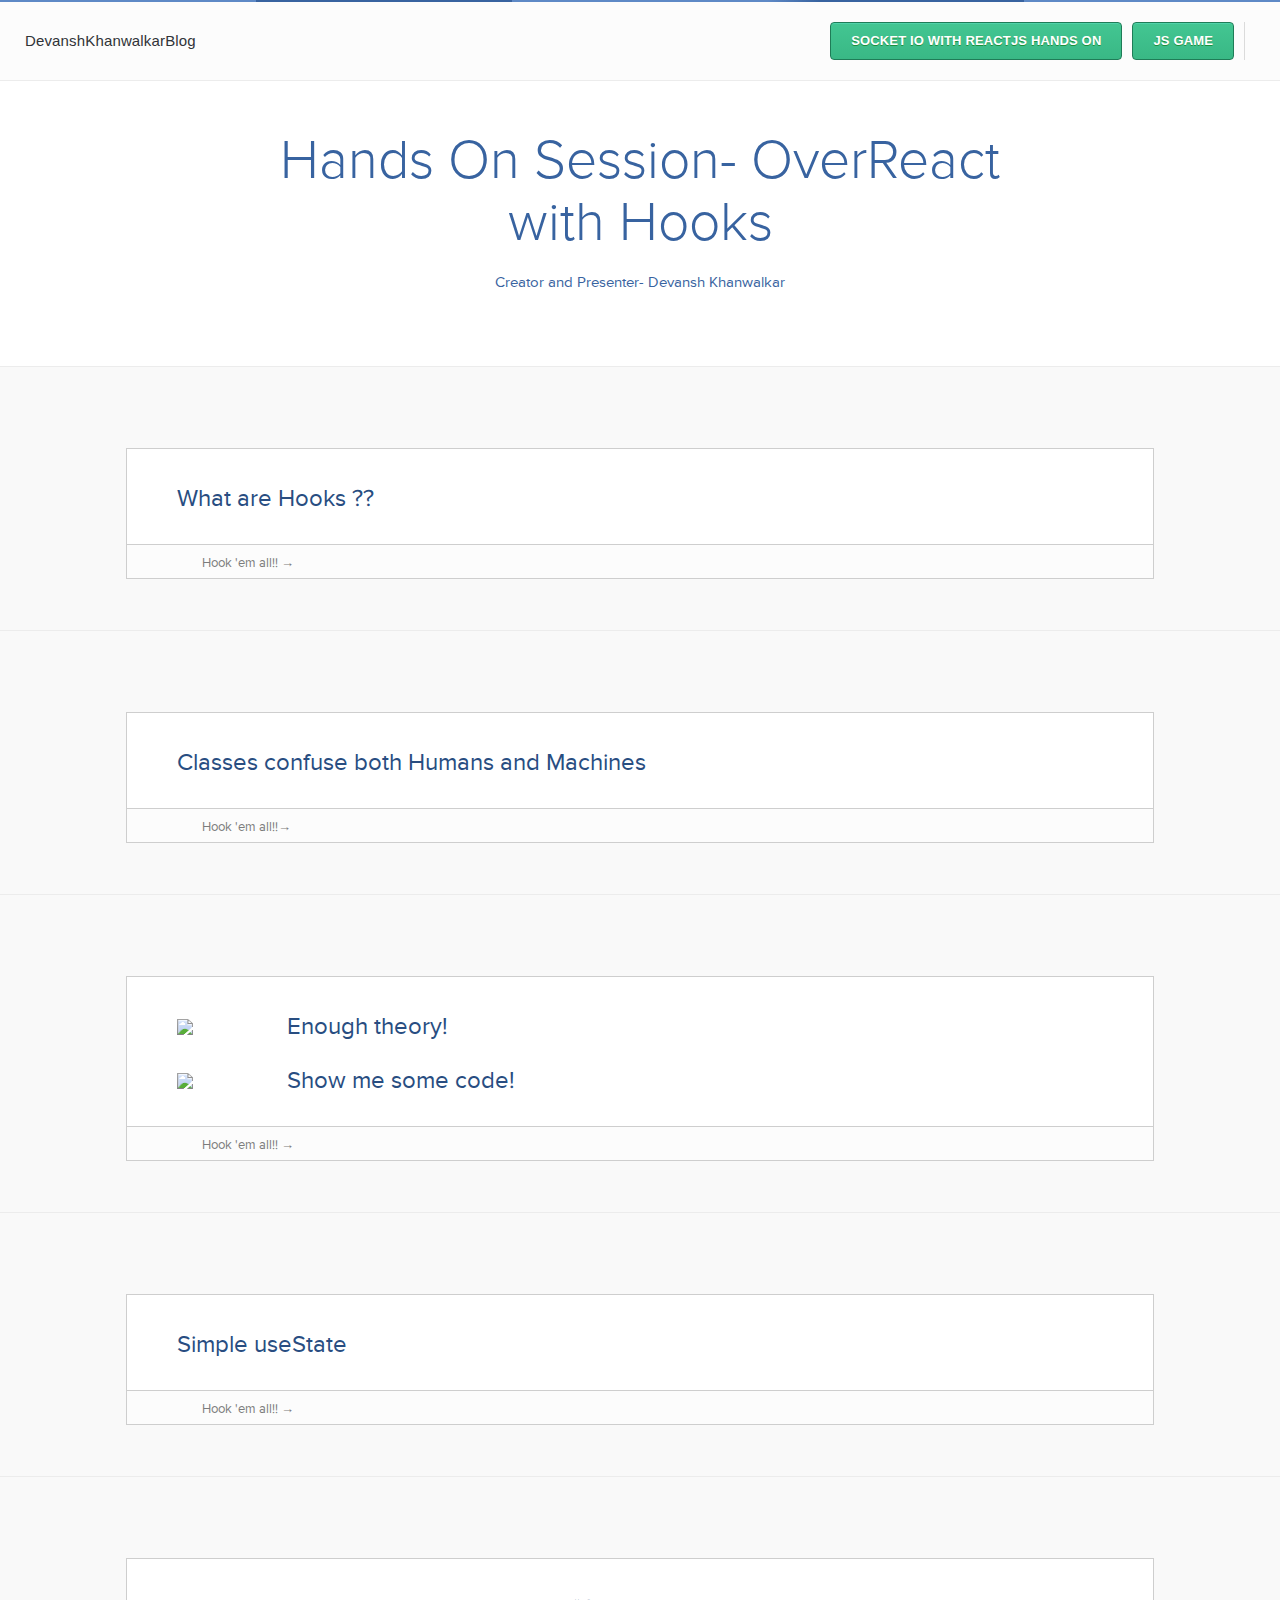
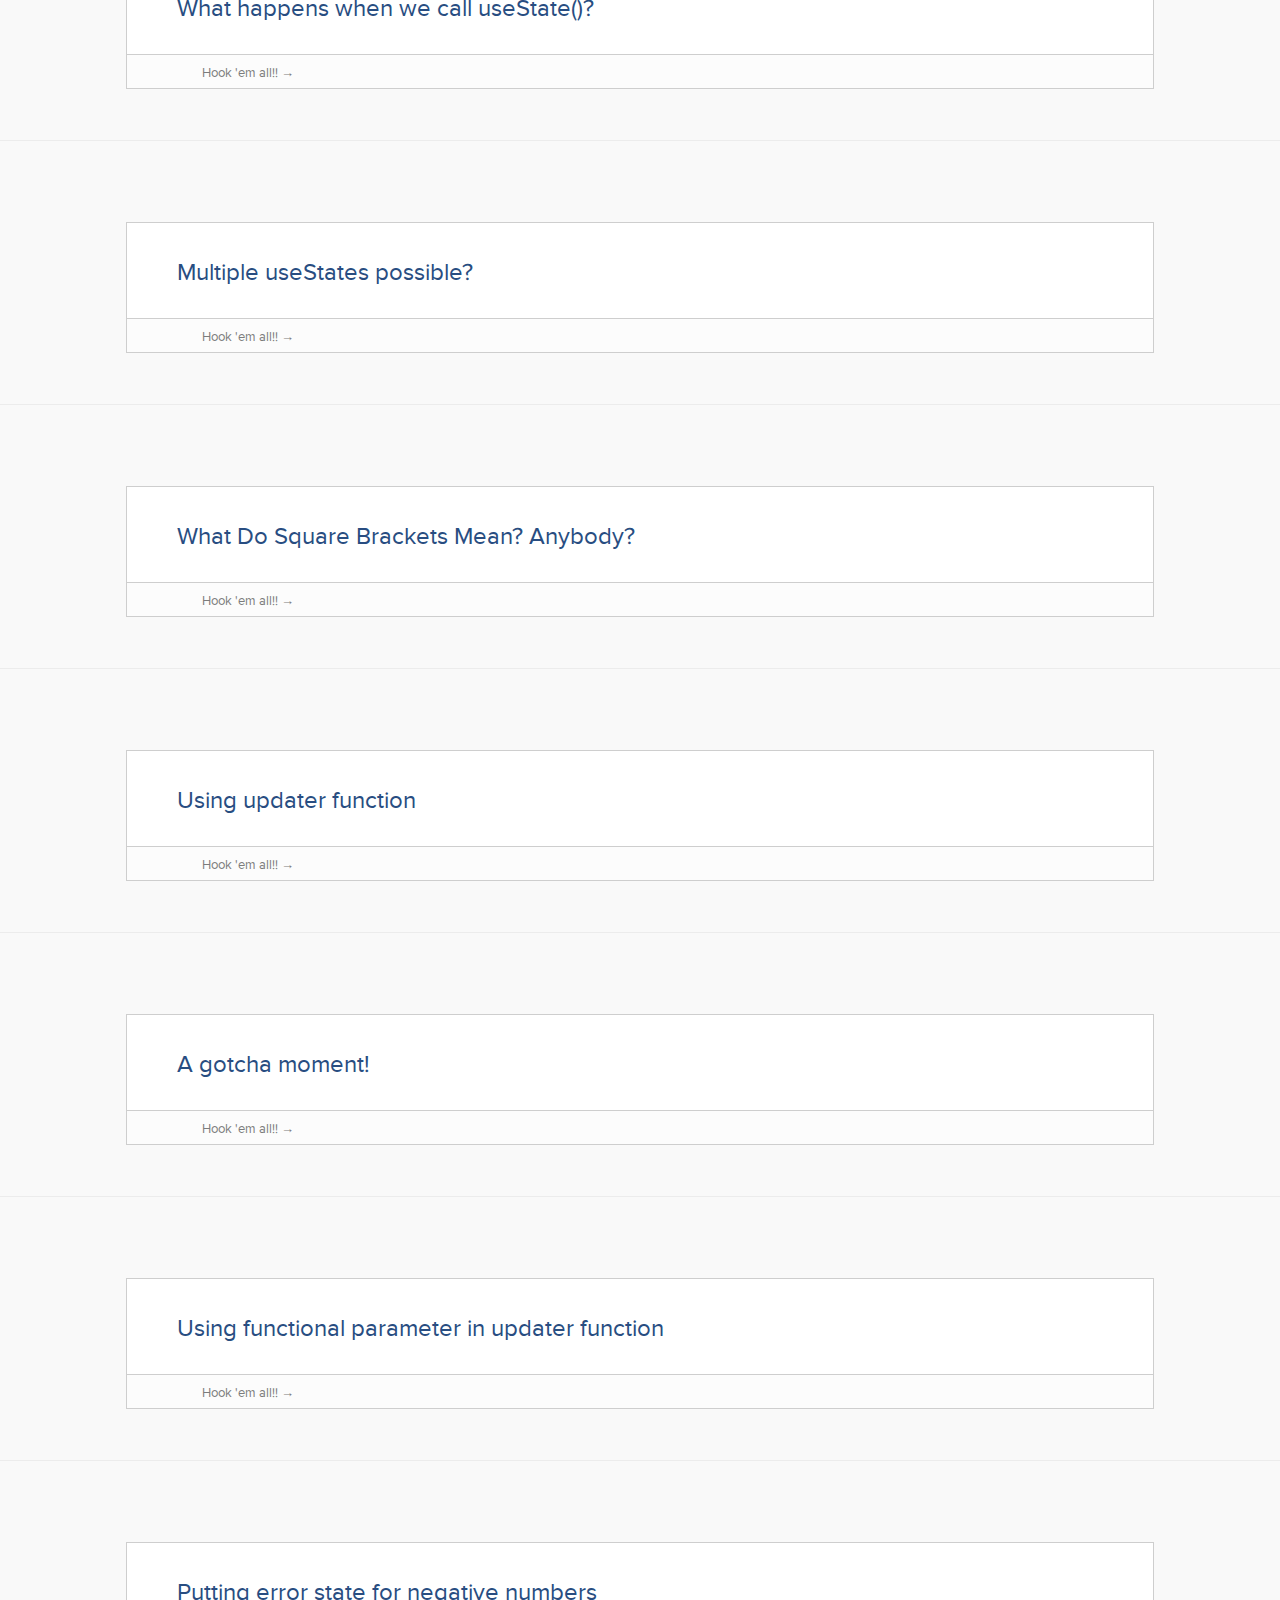
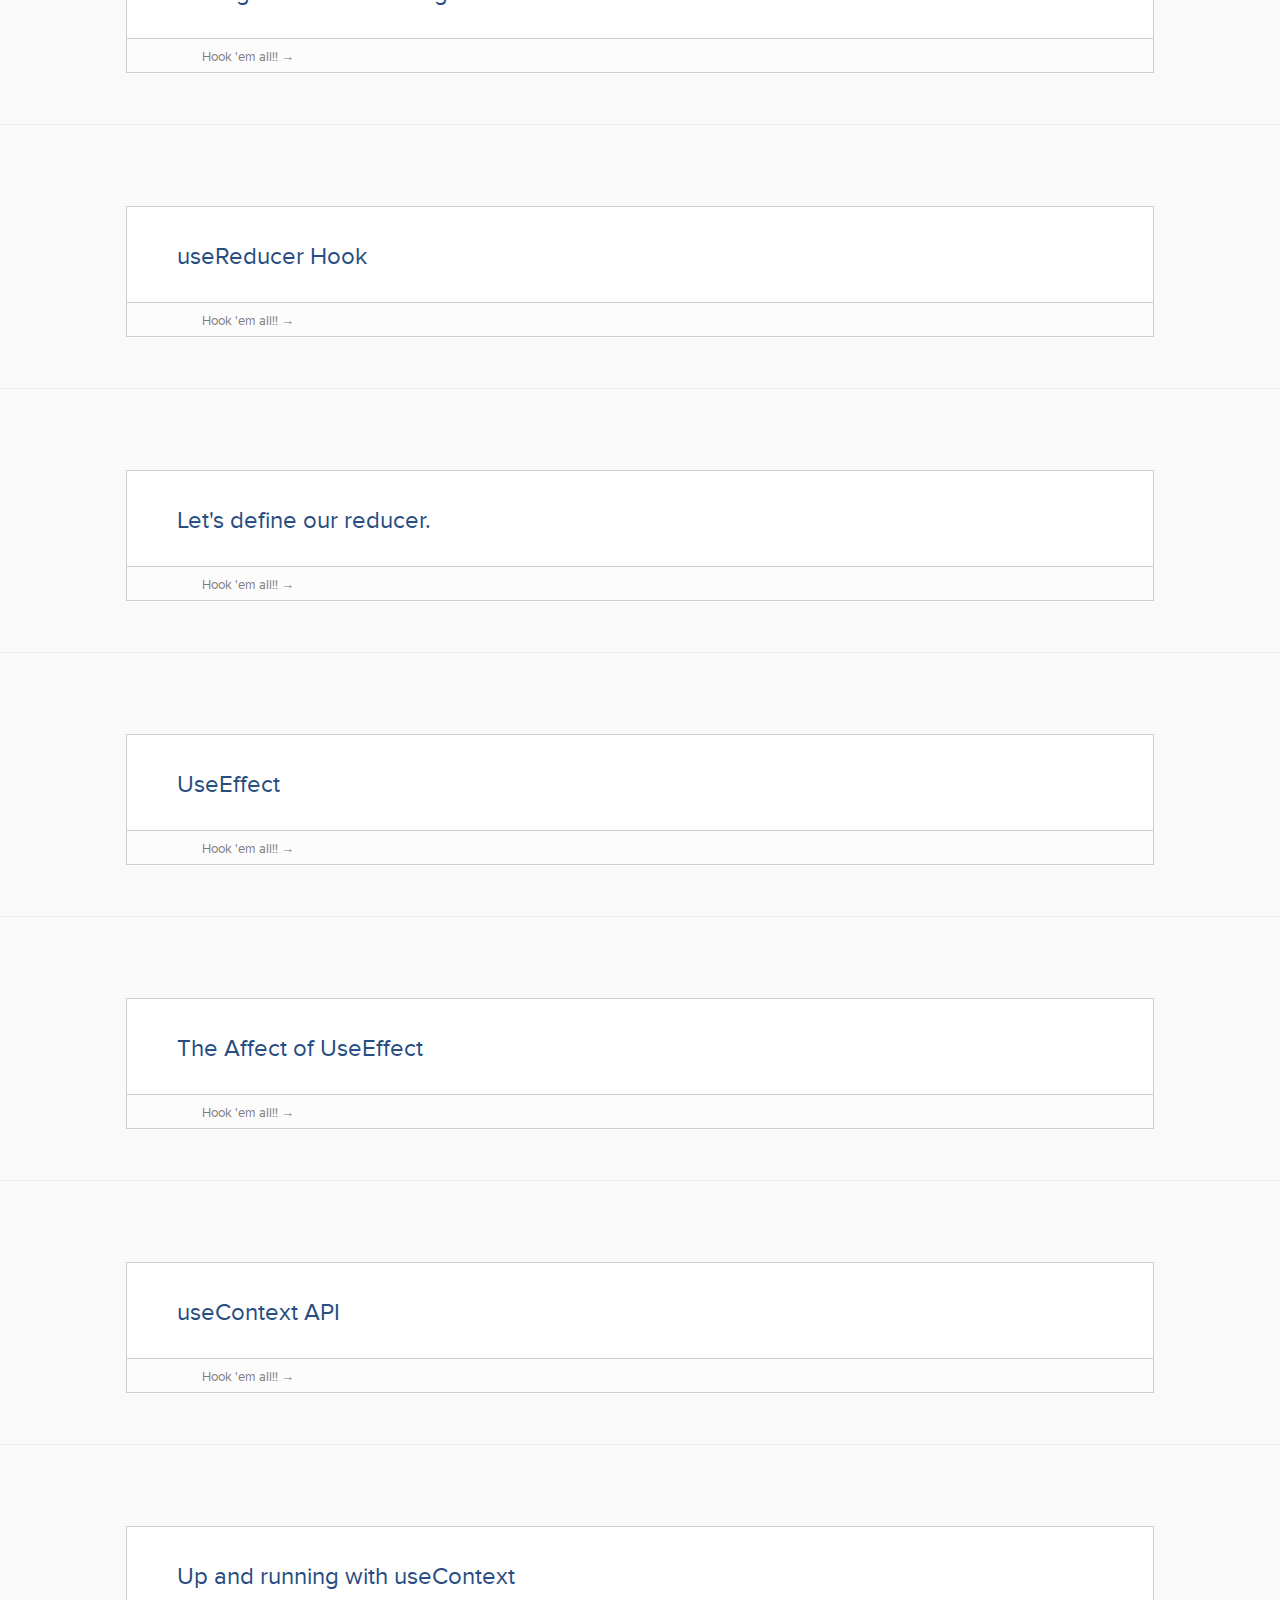
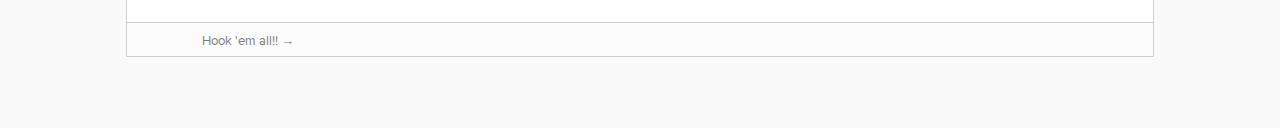
==== commit ae667a3f: "css fix" ====
--- a/react-hooks-tutorial/index.html
+++ b/react-hooks-tutorial/index.html
@@ -1,49 +1,24 @@
 <!DOCTYPE html>
-<head>
-  <title>Goosebumps |</title>
-  <meta content="" name="description" />
-  <meta charset="utf-8" />
-  <meta content="IE=edge,chrome=1" http-equiv="X-UA-Compatible" />
-  <style>
+<head><title>Goosebumps |</title><meta content="" name="description" /><meta charset="utf-8" /><meta content="IE=edge,chrome=1" http-equiv="X-UA-Compatible" />
+<style>
 code
 {
-  width:auto;
-  height:auto;
-  font-family:Ebrima;
-  color:#68b12f;
-  font-size:large;
-  
+	width:auto;
+	height:auto;
+	font-family:Ebrima;
+	color:#68b12f;
+	font-size:large;
+	
 }
 .red
 {
-  color:#eb4141;
+	color:#eb4141;
 }
 </style>
-  <script type="text/javascript">window.NREUM||(NREUM={});NREUM.info={"beacon":"beacon-6.newrelic.com","errorBeacon":"bam.nr-data.net","licenseKey":"e3359cee6b","applicationID":"2530279","transactionName":"JV0NEUYJCQkARxgVEwReCgYbDwsRAEdBDAMRbRIQURURDApbREoPCFYGHQ==","queueTime":0,"applicationTime":546,"ttGuid":"","agentToken":null,"agent":"js-agent.newrelic.com/nr-460.min.js","extra":""}</script>
-  <script type="text/javascript">(window.NREUM||(NREUM={})).loader_config={xpid:"VgcEVlJaGwEFV1FQAAg="};window.NREUM||(NREUM={}),__nr_require=function(t,e,n){function r(n){if(!e[n]){var o=e[n]={exports:{}};t[n][0].call(o.exports,function(e){var o=t[n][1][e];return r(o?o:e)},o,o.exports)}return e[n].exports}if("function"==typeof __nr_require)return __nr_require;for(var o=0;o
-    <n.length;o++)r(n[o]);return r}({QJf3ax:[function(t,e){function n(t){function e(e,n,o){t&&t(e,n,o),o||(o={});for(var a=i(e),s=a.length,c=o[r]||(o[r]={}),f=0;s>f;f++)a[f].apply(c,n);return c}function o(t,e){s[t]=i(t).concat(e)}function i(t){return s[t]||[]}function a(){return n(e)}var s={};return{on:o,emit:e,create:a,listeners:i,_events:s}}var r="nr@context";e.exports=n()},{}],ee:[function(t,e){e.exports=t("QJf3ax")},{}],3:[function(t){function e(t,e,n,i,s){try{c?c-=1:r("err",[s||new UncaughtException(t,e,n)])}catch(f){try{r("ierr",[f,(new Date).getTime(),!0])}catch(u){}}return"function"==typeof a?a.apply(this,o(arguments)):!1}function UncaughtException(t,e,n){this.message=t||"Uncaught error with no additional information",this.sourceURL=e,this.line=n}function n(t){r("err",[t,(new Date).getTime()])}var r=t("handle"),o=t(5),i=t("ee"),a=window.onerror,s=!1,c=0;t("loader").features.err=!0,window.onerror=e,NREUM.noticeError=n;try{throw new Error}catch(f){"stack"in f&&(t(1),t(4),"addEventListener"in window&&t(2),window.XMLHttpRequest&&XMLHttpRequest.prototype&&XMLHttpRequest.prototype.addEventListener&&t(3),s=!0)}i.on("fn-start",function(){s&&(c+=1)}),i.on("fn-err",function(t,e,r){s&&(this.thrown=!0,n(r))}),i.on("fn-end",function(){s&&!this.thrown&&c>0&&(c-=1)}),i.on("internal-error",function(t){r("ierr",[t,(new Date).getTime(),!0])})},{1:8,2:5,3:9,4:7,5:17,ee:"QJf3ax",handle:"D5DuLP",loader:"G9z0Bl"}],4:[function(t){function e(){}if(window.performance&&window.performance.timing&&window.performance.getEntriesByType){var n=t("ee"),r=t("handle"),o=t(2);t("loader").features.stn=!0,t(1),n.on("fn-start",function(t){var e=t[0];e instanceof Event&&(this.bstStart=Date.now())}),n.on("fn-end",function(t,e){var n=t[0];n instanceof Event&&r("bst",[n,e,this.bstStart,Date.now()])}),o.on("fn-start",function(t,e,n){this.bstStart=Date.now(),this.bstType=n}),o.on("fn-end",function(t,e){r("bstTimer",[e,this.bstStart,Date.now(),this.bstType])}),n.on("pushState-start",function(){this.time=Date.now(),this.startPath=location.pathname+location.hash}),n.on("pushState-end",function(){r("bstHist",[location.pathname+location.hash,this.startPath,this.time])}),"addEventListener"in window.performance&&(window.performance.addEventListener("webkitresourcetimingbufferfull",function(){r("bstResource",[window.performance.getEntriesByType("resource")]),window.performance.webkitClearResourceTimings()},!1),window.performance.addEventListener("resourcetimingbufferfull",function(){r("bstResource",[window.performance.getEntriesByType("resource")]),window.performance.clearResourceTimings()},!1)),document.addEventListener("scroll",e,!1),document.addEventListener("keypress",e,!1),document.addEventListener("click",e,!1)}},{1:6,2:8,ee:"QJf3ax",handle:"D5DuLP",loader:"G9z0Bl"}],5:[function(t,e){function n(t){i.inPlace(t,["addEventListener","removeEventListener"],"-",r)}function r(t){return t[1]}var o=(t(1),t("ee").create()),i=t(2)(o);if(e.exports=o,n(window),"getPrototypeOf"in Object){for(var a=document;a&&!a.hasOwnProperty("addEventListener");)a=Object.getPrototypeOf(a);a&&n(a);for(var s=XMLHttpRequest.prototype;s&&!s.hasOwnProperty("addEventListener");)s=Object.getPrototypeOf(s);s&&n(s)}else XMLHttpRequest.prototype.hasOwnProperty("addEventListener")&&n(XMLHttpRequest.prototype);o.on("addEventListener-start",function(t){if(t[1]){var e=t[1];"function"==typeof e?this.wrapped=e["nr@wrapped"]?t[1]=e["nr@wrapped"]:e["nr@wrapped"]=t[1]=i(e,"fn-",null,e.name||"anonymous"):"function"==typeof e.handleEvent&&i.inPlace(e,["handleEvent"],"fn-")}}),o.on("removeEventListener-start",function(t){var e=this.wrapped;e&&(t[1]=e)})},{1:17,2:18,ee:"QJf3ax"}],6:[function(t,e){var n=(t(2),t("ee").create()),r=t(1)(n);e.exports=n,r.inPlace(window.history,["pushState"],"-")},{1:18,2:17,ee:"QJf3ax"}],7:[function(t,e){var n=(t(2),t("ee").create()),r=t(1)(n);e.exports=n,r.inPlace(window,["requestAnimationFrame","mozRequestAnimationFrame","webkitRequestAnimationFrame","msRequestAnimationFrame"],"raf-"),n.on("raf-start",function(t){t[0]=r(t[0],"fn-")})},{1:18,2:17,ee:"QJf3ax"}],8:[function(t,e){function n(t,e,n){var r=t[0];"string"==typeof r&&(r=new Function(r)),t[0]=o(r,"fn-",null,n)}var r=(t(2),t("ee").create()),o=t(1)(r);e.exports=r,o.inPlace(window,["setTimeout","setInterval","setImmediate"],"setTimer-"),r.on("setTimer-start",n)},{1:18,2:17,ee:"QJf3ax"}],9:[function(t,e){function n(){c.inPlace(this,d,"fn-")}function r(t,e){c.inPlace(e,["onreadystatechange"],"fn-")}function o(t,e){return e}var i=t("ee").create(),a=t(1),s=t(2),c=s(i),f=s(a),u=window.XMLHttpRequest,d=["onload","onerror","onabort","onloadstart","onloadend","onprogress","ontimeout"];e.exports=i,window.XMLHttpRequest=function(t){var e=new u(t);try{i.emit("new-xhr",[],e),f.inPlace(e,["addEventListener","removeEventListener"],"-",function(t,e){return e}),e.addEventListener("readystatechange",n,!1)}catch(r){try{i.emit("internal-error",r)}catch(o){}}return e},window.XMLHttpRequest.prototype=u.prototype,c.inPlace(XMLHttpRequest.prototype,["open","send"],"-xhr-",o),i.on("send-xhr-start",r),i.on("open-xhr-start",r)},{1:5,2:18,ee:"QJf3ax"}],10:[function(t){function e(t){if("string"==typeof t&&t.length)return t.length;if("object"!=typeof t)return void 0;if("undefined"!=typeof ArrayBuffer&&t instanceof ArrayBuffer&&t.byteLength)return t.byteLength;if("undefined"!=typeof Blob&&t instanceof Blob&&t.size)return t.size;if("undefined"!=typeof FormData&&t instanceof FormData)return void 0;try{return JSON.stringify(t).length}catch(e){return void 0}}function n(t){var n=this.params,r=this.metrics;if(!this.ended){this.ended=!0;for(var i=0;c>i;i++)t.removeEventListener(s[i],this.listener,!1);if(!n.aborted){if(r.duration=(new Date).getTime()-this.startTime,4===t.readyState){n.status=t.status;var a=t.responseType,f="arraybuffer"===a||"blob"===a||"json"===a?t.response:t.responseText,u=e(f);if(u&&(r.rxSize=u),this.sameOrigin){var d=t.getResponseHeader("X-NewRelic-App-Data");d&&(n.cat=d.split(", ").pop())}}else n.status=0;r.cbTime=this.cbTime,o("xhr",[n,r,this.startTime])}}}function r(t,e){var n=i(e),r=t.params;r.host=n.hostname+":"+n.port,r.pathname=n.pathname,t.sameOrigin=n.sameOrigin}if(window.XMLHttpRequest&&XMLHttpRequest.prototype&&XMLHttpRequest.prototype.addEventListener&&!/CriOS/.test(navigator.userAgent)){t("loader").features.xhr=!0;var o=t("handle"),i=t(1),a=t("ee"),s=["load","error","abort","timeout"],c=s.length,f=t(2);t(4),t(3),a.on("new-xhr",function(){this.totalCbs=0,this.called=0,this.cbTime=0,this.end=n,this.ended=!1,this.xhrGuids={}}),a.on("open-xhr-start",function(t){this.params={method:t[0]},r(this,t[1]),this.metrics={}}),a.on("open-xhr-end",function(t,e){"loader_config"in NREUM&&"xpid"in NREUM.loader_config&&this.sameOrigin&&e.setRequestHeader("X-NewRelic-ID",NREUM.loader_config.xpid)}),a.on("send-xhr-start",function(t,n){var r=this.metrics,o=t[0],i=this;if(r&&o){var f=e(o);f&&(r.txSize=f)}this.startTime=(new Date).getTime(),this.listener=function(t){try{"abort"===t.type&&(i.params.aborted=!0),("load"!==t.type||i.called===i.totalCbs&&(i.onloadCalled||"function"!=typeof n.onload))&&i.end(n)}catch(e){try{a.emit("internal-error",e)}catch(r){}}};for(var u=0;c>u;u++)n.addEventListener(s[u],this.listener,!1)}),a.on("xhr-cb-time",function(t,e,n){this.cbTime+=t,e?this.onloadCalled=!0:this.called+=1,this.called!==this.totalCbs||!this.onloadCalled&&"function"==typeof n.onload||this.end(n)}),a.on("xhr-load-added",function(t,e){var n=""+f(t)+!!e;this.xhrGuids&&!this.xhrGuids[n]&&(this.xhrGuids[n]=!0,this.totalCbs+=1)}),a.on("xhr-load-removed",function(t,e){var n=""+f(t)+!!e;this.xhrGuids&&this.xhrGuids[n]&&(delete this.xhrGuids[n],this.totalCbs-=1)}),a.on("addEventListener-end",function(t,e){e instanceof XMLHttpRequest&&"load"===t[0]&&a.emit("xhr-load-added",[t[1],t[2]],e)}),a.on("removeEventListener-end",function(t,e){e instanceof XMLHttpRequest&&"load"===t[0]&&a.emit("xhr-load-removed",[t[1],t[2]],e)}),a.on("fn-start",function(t,e,n){e instanceof XMLHttpRequest&&("onload"===n&&(this.onload=!0),("load"===(t[0]&&t[0].type)||this.onload)&&(this.xhrCbStart=(new Date).getTime()))}),a.on("fn-end",function(t,e){this.xhrCbStart&&a.emit("xhr-cb-time",[(new Date).getTime()-this.xhrCbStart,this.onload,e],e)})}},{1:11,2:14,3:9,4:5,ee:"QJf3ax",handle:"D5DuLP",loader:"G9z0Bl"}],11:[function(t,e){e.exports=function(t){var e=document.createElement("a"),n=window.location,r={};e.href=t,r.port=e.port;var o=e.href.split("://");return!r.port&&o[1]&&(r.port=o[1].split("http://www.toptal.com/")[0].split(":")[1]),r.port&&"0"!==r.port||(r.port="https"===o[0]?"443":"80"),r.hostname=e.hostname||n.hostname,r.pathname=e.pathname,"/"!==r.pathname.charAt(0)&&(r.pathname="/"+r.pathname),r.sameOrigin=!e.hostname||e.hostname===document.domain&&e.port===n.port&&e.protocol===n.protocol,r}},{}],D5DuLP:[function(t,e){function n(t,e,n){return r.listeners(t).length?r.emit(t,e,n):(o[t]||(o[t]=[]),void o[t].push(e))}var r=t("ee").create(),o={};e.exports=n,n.ee=r,r.q=o},{ee:"QJf3ax"}],handle:[function(t,e){e.exports=t("D5DuLP")},{}],14:[function(t,e){function n(t){if(!t||"object"!=typeof t&&"function"!=typeof t)return-1;if(t===window)return 0;if(o.call(t,"__nr"))return t.__nr;try{return Object.defineProperty(t,"__nr",{value:r,writable:!0,enumerable:!1}),r}catch(e){return t.__nr=r,r}finally{r+=1}}var r=1,o=Object.prototype.hasOwnProperty;e.exports=n},{}],loader:[function(t,e){e.exports=t("G9z0Bl")},{}],G9z0Bl:[function(t,e){function n(){var t=p.info=NREUM.info;if(t&&t.agent&&t.licenseKey&&t.applicationID&&c&&c.body){p.proto="https"===d.split(":")[0]||t.sslForHttp?"https://":"http://",a("mark",["onload",i()]);var e=c.createElement("script");e.src=p.proto+t.agent,c.body.appendChild(e)}}function r(){"complete"===c.readyState&&o()}function o(){a("mark",["domContent",i()])}function i(){return(new Date).getTime()}var a=t("handle"),s=window,c=s.document,f="addEventListener",u="attachEvent",d=(""+location).split("?")[0],p=e.exports={offset:i(),origin:d,features:{}};c[f]?(c[f]("DOMContentLoaded",o,!1),s[f]("load",n,!1)):(c[u]("onreadystatechange",r),s[u]("onload",n)),a("mark",["firstbyte",i()])},{handle:"D5DuLP"}],17:[function(t,e){function n(t,e,n){e||(e=0),"undefined"==typeof n&&(n=t?t.length:0);for(var r=-1,o=n-e||0,i=Array(0>o?0:o);++r
-      <o;)i[r]=t[e+r];return i}e.exports=n},{}],18:[function(t,e){function n(t){return!(t&&"function"==typeof t&&t.apply&&!t[i])}var r=t("ee"),o=t(1),i="nr@wrapper";e.exports=function(t){function e(t,e,r,a){function nrWrapper(){var n,i,f,u;try{i=this,n=o(arguments),f=r&&r(n,i)||{}}catch(d){c([d,"",[n,i,a],f])}s(e+"start",[n,i,a],f);try{return u=t.apply(i,n)}catch(p){throw s(e+"err",[n,i,p],f),p}finally{s(e+"end",[n,i,u],f)}}return n(t)?t:(e||(e=""),nrWrapper[i]=!0,nrWrapper)}function a(t,r,o,i){o||(o="");var a,s,c,f="-"===o.charAt(0);for(c=0;c
-        <r.length;c++)s=r[c],a=t[s],n(a)||(t[s]=e(a,f?s+o:o,i,s,t))}function s(e,n,r){try{t.emit(e,n,r)}catch(o){c([o,e,n,r])}}function c(e){try{t.emit("internal-error",e)}catch(n){}}return t||(t=r),e.inPlace=a,e.flag=i,e}},{1:17,ee:"QJf3ax"}]},{},["G9z0Bl",3,10,4]);
-        </script>
-        <meta content="width=device-width, initial-scale=1.0, maximum-scale=1.0, user-scalable=no" name="viewport" />
-        <meta content="authenticity_token" name="csrf-param" />
-        <meta content="gaSQYVk8Jr+5O6L5Iv3zTwMYClR6/cbYlhDowsRav94=" name="csrf-token" />
-        <meta content="Great JavaScript Interview Questions" property="og:title" />
-        <meta content="Know what to ask. Know how to answer." property="og:description" />
-        <meta content="http://www.toptal.com/assets/blog/blocks/interview_questions/illustration-cfe53d29e8a20fc93897f111f1a99bbc.png" property="og:image" />
-        <link href="../assets/favicons/favicon-a5173aa0a5d20de36b536216059b41ac.png" rel="icon" />
-        <!--[if IE]>
-        <link href="/assets/favicons/favicon-df902fdb5f2fad2e38c444084cd2dcd5.ico" rel="shortcut icon" />
-        <![endif]-->
-        <link href="../assets/favicons/touch_x57-b7bbea2ab94e028d8763d877ea57e003.png" rel="apple-touch-icon-precomposed" sizes="57x57" />
-        <link href="../assets/favicons/touch_x72-d31b8e9543a50369f67a979121acefc6.png" rel="apple-touch-icon-precomposed" sizes="72x72" />
-        <link href="../assets/favicons/touch_x114-d888198306815f26972b3c5bb6d1cbf2.png" rel="apple-touch-icon-precomposed" sizes="114x114" />
-        <link href="../assets/favicons/touch_x57-b7bbea2ab94e028d8763d877ea57e003.png" rel="apple-touch-icon-precomposed" />
-        <meta content="width=device-width, initial-scale=1.0, maximum-scale=1.0, user-scalable=no" name="viewport" />
-        <link href="http://www.toptal.com/blog.rss" rel="alternate" title="Toptal Engineering Blog" type="application/rss+xml" />
-        <link href="interview-questions-2.html" rel="canonical" />
-        <script src="modernizr.min.js" type="text/javascript"></script>
-        <script type="text/javascript">// TODO: Figure out how to override Modernizr test
+
+<script type="text/javascript">window.NREUM||(NREUM={});NREUM.info={"beacon":"beacon-6.newrelic.com","errorBeacon":"bam.nr-data.net","licenseKey":"e3359cee6b","applicationID":"2530279","transactionName":"JV0NEUYJCQkARxgVEwReCgYbDwsRAEdBDAMRbRIQURURDApbREoPCFYGHQ==","queueTime":0,"applicationTime":546,"ttGuid":"","agentToken":null,"agent":"js-agent.newrelic.com/nr-460.min.js","extra":""}</script>
+<script type="text/javascript">(window.NREUM||(NREUM={})).loader_config={xpid:"VgcEVlJaGwEFV1FQAAg="};window.NREUM||(NREUM={}),__nr_require=function(t,e,n){function r(n){if(!e[n]){var o=e[n]={exports:{}};t[n][0].call(o.exports,function(e){var o=t[n][1][e];return r(o?o:e)},o,o.exports)}return e[n].exports}if("function"==typeof __nr_require)return __nr_require;for(var o=0;o<n.length;o++)r(n[o]);return r}({QJf3ax:[function(t,e){function n(t){function e(e,n,o){t&&t(e,n,o),o||(o={});for(var a=i(e),s=a.length,c=o[r]||(o[r]={}),f=0;s>f;f++)a[f].apply(c,n);return c}function o(t,e){s[t]=i(t).concat(e)}function i(t){return s[t]||[]}function a(){return n(e)}var s={};return{on:o,emit:e,create:a,listeners:i,_events:s}}var r="nr@context";e.exports=n()},{}],ee:[function(t,e){e.exports=t("QJf3ax")},{}],3:[function(t){function e(t,e,n,i,s){try{c?c-=1:r("err",[s||new UncaughtException(t,e,n)])}catch(f){try{r("ierr",[f,(new Date).getTime(),!0])}catch(u){}}return"function"==typeof a?a.apply(this,o(arguments)):!1}function UncaughtException(t,e,n){this.message=t||"Uncaught error with no additional information",this.sourceURL=e,this.line=n}function n(t){r("err",[t,(new Date).getTime()])}var r=t("handle"),o=t(5),i=t("ee"),a=window.onerror,s=!1,c=0;t("loader").features.err=!0,window.onerror=e,NREUM.noticeError=n;try{throw new Error}catch(f){"stack"in f&&(t(1),t(4),"addEventListener"in window&&t(2),window.XMLHttpRequest&&XMLHttpRequest.prototype&&XMLHttpRequest.prototype.addEventListener&&t(3),s=!0)}i.on("fn-start",function(){s&&(c+=1)}),i.on("fn-err",function(t,e,r){s&&(this.thrown=!0,n(r))}),i.on("fn-end",function(){s&&!this.thrown&&c>0&&(c-=1)}),i.on("internal-error",function(t){r("ierr",[t,(new Date).getTime(),!0])})},{1:8,2:5,3:9,4:7,5:17,ee:"QJf3ax",handle:"D5DuLP",loader:"G9z0Bl"}],4:[function(t){function e(){}if(window.performance&&window.performance.timing&&window.performance.getEntriesByType){var n=t("ee"),r=t("handle"),o=t(2);t("loader").features.stn=!0,t(1),n.on("fn-start",function(t){var e=t[0];e instanceof Event&&(this.bstStart=Date.now())}),n.on("fn-end",function(t,e){var n=t[0];n instanceof Event&&r("bst",[n,e,this.bstStart,Date.now()])}),o.on("fn-start",function(t,e,n){this.bstStart=Date.now(),this.bstType=n}),o.on("fn-end",function(t,e){r("bstTimer",[e,this.bstStart,Date.now(),this.bstType])}),n.on("pushState-start",function(){this.time=Date.now(),this.startPath=location.pathname+location.hash}),n.on("pushState-end",function(){r("bstHist",[location.pathname+location.hash,this.startPath,this.time])}),"addEventListener"in window.performance&&(window.performance.addEventListener("webkitresourcetimingbufferfull",function(){r("bstResource",[window.performance.getEntriesByType("resource")]),window.performance.webkitClearResourceTimings()},!1),window.performance.addEventListener("resourcetimingbufferfull",function(){r("bstResource",[window.performance.getEntriesByType("resource")]),window.performance.clearResourceTimings()},!1)),document.addEventListener("scroll",e,!1),document.addEventListener("keypress",e,!1),document.addEventListener("click",e,!1)}},{1:6,2:8,ee:"QJf3ax",handle:"D5DuLP",loader:"G9z0Bl"}],5:[function(t,e){function n(t){i.inPlace(t,["addEventListener","removeEventListener"],"-",r)}function r(t){return t[1]}var o=(t(1),t("ee").create()),i=t(2)(o);if(e.exports=o,n(window),"getPrototypeOf"in Object){for(var a=document;a&&!a.hasOwnProperty("addEventListener");)a=Object.getPrototypeOf(a);a&&n(a);for(var s=XMLHttpRequest.prototype;s&&!s.hasOwnProperty("addEventListener");)s=Object.getPrototypeOf(s);s&&n(s)}else XMLHttpRequest.prototype.hasOwnProperty("addEventListener")&&n(XMLHttpRequest.prototype);o.on("addEventListener-start",function(t){if(t[1]){var e=t[1];"function"==typeof e?this.wrapped=e["nr@wrapped"]?t[1]=e["nr@wrapped"]:e["nr@wrapped"]=t[1]=i(e,"fn-",null,e.name||"anonymous"):"function"==typeof e.handleEvent&&i.inPlace(e,["handleEvent"],"fn-")}}),o.on("removeEventListener-start",function(t){var e=this.wrapped;e&&(t[1]=e)})},{1:17,2:18,ee:"QJf3ax"}],6:[function(t,e){var n=(t(2),t("ee").create()),r=t(1)(n);e.exports=n,r.inPlace(window.history,["pushState"],"-")},{1:18,2:17,ee:"QJf3ax"}],7:[function(t,e){var n=(t(2),t("ee").create()),r=t(1)(n);e.exports=n,r.inPlace(window,["requestAnimationFrame","mozRequestAnimationFrame","webkitRequestAnimationFrame","msRequestAnimationFrame"],"raf-"),n.on("raf-start",function(t){t[0]=r(t[0],"fn-")})},{1:18,2:17,ee:"QJf3ax"}],8:[function(t,e){function n(t,e,n){var r=t[0];"string"==typeof r&&(r=new Function(r)),t[0]=o(r,"fn-",null,n)}var r=(t(2),t("ee").create()),o=t(1)(r);e.exports=r,o.inPlace(window,["setTimeout","setInterval","setImmediate"],"setTimer-"),r.on("setTimer-start",n)},{1:18,2:17,ee:"QJf3ax"}],9:[function(t,e){function n(){c.inPlace(this,d,"fn-")}function r(t,e){c.inPlace(e,["onreadystatechange"],"fn-")}function o(t,e){return e}var i=t("ee").create(),a=t(1),s=t(2),c=s(i),f=s(a),u=window.XMLHttpRequest,d=["onload","onerror","onabort","onloadstart","onloadend","onprogress","ontimeout"];e.exports=i,window.XMLHttpRequest=function(t){var e=new u(t);try{i.emit("new-xhr",[],e),f.inPlace(e,["addEventListener","removeEventListener"],"-",function(t,e){return e}),e.addEventListener("readystatechange",n,!1)}catch(r){try{i.emit("internal-error",r)}catch(o){}}return e},window.XMLHttpRequest.prototype=u.prototype,c.inPlace(XMLHttpRequest.prototype,["open","send"],"-xhr-",o),i.on("send-xhr-start",r),i.on("open-xhr-start",r)},{1:5,2:18,ee:"QJf3ax"}],10:[function(t){function e(t){if("string"==typeof t&&t.length)return t.length;if("object"!=typeof t)return void 0;if("undefined"!=typeof ArrayBuffer&&t instanceof ArrayBuffer&&t.byteLength)return t.byteLength;if("undefined"!=typeof Blob&&t instanceof Blob&&t.size)return t.size;if("undefined"!=typeof FormData&&t instanceof FormData)return void 0;try{return JSON.stringify(t).length}catch(e){return void 0}}function n(t){var n=this.params,r=this.metrics;if(!this.ended){this.ended=!0;for(var i=0;c>i;i++)t.removeEventListener(s[i],this.listener,!1);if(!n.aborted){if(r.duration=(new Date).getTime()-this.startTime,4===t.readyState){n.status=t.status;var a=t.responseType,f="arraybuffer"===a||"blob"===a||"json"===a?t.response:t.responseText,u=e(f);if(u&&(r.rxSize=u),this.sameOrigin){var d=t.getResponseHeader("X-NewRelic-App-Data");d&&(n.cat=d.split(", ").pop())}}else n.status=0;r.cbTime=this.cbTime,o("xhr",[n,r,this.startTime])}}}function r(t,e){var n=i(e),r=t.params;r.host=n.hostname+":"+n.port,r.pathname=n.pathname,t.sameOrigin=n.sameOrigin}if(window.XMLHttpRequest&&XMLHttpRequest.prototype&&XMLHttpRequest.prototype.addEventListener&&!/CriOS/.test(navigator.userAgent)){t("loader").features.xhr=!0;var o=t("handle"),i=t(1),a=t("ee"),s=["load","error","abort","timeout"],c=s.length,f=t(2);t(4),t(3),a.on("new-xhr",function(){this.totalCbs=0,this.called=0,this.cbTime=0,this.end=n,this.ended=!1,this.xhrGuids={}}),a.on("open-xhr-start",function(t){this.params={method:t[0]},r(this,t[1]),this.metrics={}}),a.on("open-xhr-end",function(t,e){"loader_config"in NREUM&&"xpid"in NREUM.loader_config&&this.sameOrigin&&e.setRequestHeader("X-NewRelic-ID",NREUM.loader_config.xpid)}),a.on("send-xhr-start",function(t,n){var r=this.metrics,o=t[0],i=this;if(r&&o){var f=e(o);f&&(r.txSize=f)}this.startTime=(new Date).getTime(),this.listener=function(t){try{"abort"===t.type&&(i.params.aborted=!0),("load"!==t.type||i.called===i.totalCbs&&(i.onloadCalled||"function"!=typeof n.onload))&&i.end(n)}catch(e){try{a.emit("internal-error",e)}catch(r){}}};for(var u=0;c>u;u++)n.addEventListener(s[u],this.listener,!1)}),a.on("xhr-cb-time",function(t,e,n){this.cbTime+=t,e?this.onloadCalled=!0:this.called+=1,this.called!==this.totalCbs||!this.onloadCalled&&"function"==typeof n.onload||this.end(n)}),a.on("xhr-load-added",function(t,e){var n=""+f(t)+!!e;this.xhrGuids&&!this.xhrGuids[n]&&(this.xhrGuids[n]=!0,this.totalCbs+=1)}),a.on("xhr-load-removed",function(t,e){var n=""+f(t)+!!e;this.xhrGuids&&this.xhrGuids[n]&&(delete this.xhrGuids[n],this.totalCbs-=1)}),a.on("addEventListener-end",function(t,e){e instanceof XMLHttpRequest&&"load"===t[0]&&a.emit("xhr-load-added",[t[1],t[2]],e)}),a.on("removeEventListener-end",function(t,e){e instanceof XMLHttpRequest&&"load"===t[0]&&a.emit("xhr-load-removed",[t[1],t[2]],e)}),a.on("fn-start",function(t,e,n){e instanceof XMLHttpRequest&&("onload"===n&&(this.onload=!0),("load"===(t[0]&&t[0].type)||this.onload)&&(this.xhrCbStart=(new Date).getTime()))}),a.on("fn-end",function(t,e){this.xhrCbStart&&a.emit("xhr-cb-time",[(new Date).getTime()-this.xhrCbStart,this.onload,e],e)})}},{1:11,2:14,3:9,4:5,ee:"QJf3ax",handle:"D5DuLP",loader:"G9z0Bl"}],11:[function(t,e){e.exports=function(t){var e=document.createElement("a"),n=window.location,r={};e.href=t,r.port=e.port;var o=e.href.split("://");return!r.port&&o[1]&&(r.port=o[1].split("http://www.toptal.com/")[0].split(":")[1]),r.port&&"0"!==r.port||(r.port="https"===o[0]?"443":"80"),r.hostname=e.hostname||n.hostname,r.pathname=e.pathname,"/"!==r.pathname.charAt(0)&&(r.pathname="/"+r.pathname),r.sameOrigin=!e.hostname||e.hostname===document.domain&&e.port===n.port&&e.protocol===n.protocol,r}},{}],D5DuLP:[function(t,e){function n(t,e,n){return r.listeners(t).length?r.emit(t,e,n):(o[t]||(o[t]=[]),void o[t].push(e))}var r=t("ee").create(),o={};e.exports=n,n.ee=r,r.q=o},{ee:"QJf3ax"}],handle:[function(t,e){e.exports=t("D5DuLP")},{}],14:[function(t,e){function n(t){if(!t||"object"!=typeof t&&"function"!=typeof t)return-1;if(t===window)return 0;if(o.call(t,"__nr"))return t.__nr;try{return Object.defineProperty(t,"__nr",{value:r,writable:!0,enumerable:!1}),r}catch(e){return t.__nr=r,r}finally{r+=1}}var r=1,o=Object.prototype.hasOwnProperty;e.exports=n},{}],loader:[function(t,e){e.exports=t("G9z0Bl")},{}],G9z0Bl:[function(t,e){function n(){var t=p.info=NREUM.info;if(t&&t.agent&&t.licenseKey&&t.applicationID&&c&&c.body){p.proto="https"===d.split(":")[0]||t.sslForHttp?"https://":"http://",a("mark",["onload",i()]);var e=c.createElement("script");e.src=p.proto+t.agent,c.body.appendChild(e)}}function r(){"complete"===c.readyState&&o()}function o(){a("mark",["domContent",i()])}function i(){return(new Date).getTime()}var a=t("handle"),s=window,c=s.document,f="addEventListener",u="attachEvent",d=(""+location).split("?")[0],p=e.exports={offset:i(),origin:d,features:{}};c[f]?(c[f]("DOMContentLoaded",o,!1),s[f]("load",n,!1)):(c[u]("onreadystatechange",r),s[u]("onload",n)),a("mark",["firstbyte",i()])},{handle:"D5DuLP"}],17:[function(t,e){function n(t,e,n){e||(e=0),"undefined"==typeof n&&(n=t?t.length:0);for(var r=-1,o=n-e||0,i=Array(0>o?0:o);++r<o;)i[r]=t[e+r];return i}e.exports=n},{}],18:[function(t,e){function n(t){return!(t&&"function"==typeof t&&t.apply&&!t[i])}var r=t("ee"),o=t(1),i="nr@wrapper";e.exports=function(t){function e(t,e,r,a){function nrWrapper(){var n,i,f,u;try{i=this,n=o(arguments),f=r&&r(n,i)||{}}catch(d){c([d,"",[n,i,a],f])}s(e+"start",[n,i,a],f);try{return u=t.apply(i,n)}catch(p){throw s(e+"err",[n,i,p],f),p}finally{s(e+"end",[n,i,u],f)}}return n(t)?t:(e||(e=""),nrWrapper[i]=!0,nrWrapper)}function a(t,r,o,i){o||(o="");var a,s,c,f="-"===o.charAt(0);for(c=0;c<r.length;c++)s=r[c],a=t[s],n(a)||(t[s]=e(a,f?s+o:o,i,s,t))}function s(e,n,r){try{t.emit(e,n,r)}catch(o){c([o,e,n,r])}}function c(e){try{t.emit("internal-error",e)}catch(n){}}return t||(t=r),e.inPlace=a,e.flag=i,e}},{1:17,ee:"QJf3ax"}]},{},["G9z0Bl",3,10,4]);</script><meta content="width=device-width, initial-scale=1.0, maximum-scale=1.0, user-scalable=no" name="viewport" /><meta content="authenticity_token" name="csrf-param" />
+<meta content="gaSQYVk8Jr+5O6L5Iv3zTwMYClR6/cbYlhDowsRav94=" name="csrf-token" /><meta content="Great JavaScript Interview Questions" property="og:title" /><meta content="Know what to ask. Know how to answer." property="og:description" /><meta content="http://www.toptal.com/assets/blog/blocks/interview_questions/illustration-cfe53d29e8a20fc93897f111f1a99bbc.png" property="og:image" /><link href="../assets/favicons/favicon-a5173aa0a5d20de36b536216059b41ac.png" rel="icon" /><!--[if IE]><link href="/assets/favicons/favicon-df902fdb5f2fad2e38c444084cd2dcd5.ico" rel="shortcut icon" /><![endif]--><link href="../assets/favicons/touch_x57-b7bbea2ab94e028d8763d877ea57e003.png" rel="apple-touch-icon-precomposed" sizes="57x57" /><link href="../assets/favicons/touch_x72-d31b8e9543a50369f67a979121acefc6.png" rel="apple-touch-icon-precomposed" sizes="72x72" /><link href="../assets/favicons/touch_x114-d888198306815f26972b3c5bb6d1cbf2.png" rel="apple-touch-icon-precomposed" sizes="114x114" /><link href="../assets/favicons/touch_x57-b7bbea2ab94e028d8763d877ea57e003.png" rel="apple-touch-icon-precomposed" /><meta content="width=device-width, initial-scale=1.0, maximum-scale=1.0, user-scalable=no" name="viewport" /><link href="http://www.toptal.com/blog.rss" rel="alternate" title="Toptal Engineering Blog" type="application/rss+xml" /><link href="interview-questions-2.html" rel="canonical" /><script src="modernizr.min.js" type="text/javascript"></script><script type="text/javascript">// TODO: Figure out how to override Modernizr test
 (function () {
   var isIE, noFlexboxClassName;
   isIE = /MSIE/.test(navigator.userAgent) && !/Opera/.test(navigator.userAgent);
@@ -52,477 +27,233 @@
     noFlexboxClassName = document.documentElement.className.replace('flexbox', 'no-flexbox');
     document.documentElement.className = noFlexboxClassName;
   }
-})();</script>
-        <!--[if (lte IE 8)]>
-        <script src="//cdnjs.cloudflare.com/ajax/libs/html5shiv/3.7/html5shiv.js" type="text/javascript"></script>
-        <![endif]-->
-        <script type="text/javascript">
-//
-          <![CDATA[
+})();</script><!--[if (lte IE 8)]><script src="//cdnjs.cloudflare.com/ajax/libs/html5shiv/3.7/html5shiv.js" type="text/javascript"></script><![endif]--><script type="text/javascript">
+//<![CDATA[
 window.gon = {};gon.flash={};gon.bounce_modal_settings={"type":"","show":false,"leadsDataUrl":"http://www.toptal.com/api/leads","blogDataUrl":"http://www.toptal.com/blog/subscribe","geoTargetAPIUrl":"http://www.toptal.com/api/geo_target","skill":"JavaScript"};
 //]]>
-        </script>
-        <link href="public-a38ade17855009c7c9d29406e2ac3068.css" media="all" rel="stylesheet" type="text/css" />
-        <link href="blog-c19d12e5e72d613072bee73577e50750.css" media="all" rel="stylesheet" type="text/css" />
-        <!--[if (lte IE 8)]>
-        <script src="//ajax.googleapis.com/ajax/libs/jquery/1.10.2/jquery.min.js" type="text/javascript"></script>
-        <![endif]-->
-        <!--[if (gte IE 9)|(!IE)]>
-        <!-->
-        <script src="jquery.min.js" type="text/javascript"></script>
-        <![endif]-->
-        <script type="text/javascript">window.bounceModalSettings = gon['bounce_modal_settings'] || {show: false};</script>
-        <script type="text/javascript">window.optimizely = window.optimizely || [];</script>
-      </head>
-      <body class="layout" id="top">
-        <div class="layout_layer" data-view="layout#layout">
-          <header class="page_header" data-role="fixed-header">
-            <div class="page_header_line"></div>
-            <div class="page_header" data-view="layout#menu">
-              <div class="grid-row is-light_gray">
-                <div class="grid-row-inner is-wide has-padding page_header_top">
-                  <div class="page_header_top-logotype_wrapper">
-                    <div class="page_header_top-logotype">DevanshKhanwalkarBlog</div>
-                  </div>
-                  <a class="page_header_top-expand" data-role="expand_menu" href="#">
-                    <span class="page_header_top-expand_icon"></span>
-                  </a>
-                  <nav class="page_header_top-nav_wrapper">
-                    <ul class="page_header_top-nav">
-                      <li class="page_header_top-nav_item">
-                        <a class="button is-green_candy is-small page_header_top-nav_link is-button" href="socketIO.html">Socket IO with reactJS hands on</a>
-                      </li>
-                      <li class="page_header_top-nav_item has-right_border">
-                        <a class="button is-green_candy is-small page_header_top-nav_link is-button" href="http://devansh151.github.io" >JS game</a>
-                      </li>
-                      <li class="page_header_top-nav_item"></li>
-                    </ul>
-                  </nav>
-                </div>
-              </div>
-              <nav class="grid-row has-top_border is-light_gray page_header_menu-wrapper" data-role="menu_wrapper" style="display: none;">
-                <div class="grid-row-inner is-wide has-small_padding page_header_menu">
-                  <div class="page_header_top-logotype_wrapper">
-                    <div class="page_header_top-logotype">Boring Article? Check these out</div>
-                  </div>
-                  <div class="page_header_menu-items-wrapper">
-                    <ul class="page_header_menu-items" data-role="menu" style="display: flex;justify-content:space-between;align-items: center;">
-                      <li>
-                        <a class="button is-green_candy is-tiny page_header_menu-hire" href="socketIO.html" style="position: relative;margin-right:10px;">Socket IO with reactJS hands on</a>
-                          <span class="page_header_menu-contact-link-icon"></span>
-                        </a>
-                      </li>
-                      <li>
-                        <a class="button is-green_candy is-tiny page_header_menu-hire" href="http://devansh151.github.io" style="position: relative;">JS game</a>
-                        <span class="page_header_menu-contact-link-icon"></span>
-                      </li>                      
-                    </ul>
-                  </div>
-                </div>
-              </nav>
-          </div>
-        </header>
-      <main class="layout-main">
-        <header class="grid-row has-top_border page_title-wrapper">
-          <div class="grid-row-inner has-big_padding is-first page_title for-interview_questions">
-            <div class="page_title-container">
-              <div class="iquestions_list-content_title">
-                <h1 class="page_title-title">
-                  <p>Hands On Session- OverReact with Hooks
-                    <br>
-                      <h2 class="link">Creator and Presenter- Devansh Khanwalkar</h2>
-                    </p>
-                  </h1>
-                  <br>
-                    <!-- Place this tag after the last share tag. -->
-                    <script type="text/javascript">
+</script><link href="public-a38ade17855009c7c9d29406e2ac3068.css" media="all" rel="stylesheet" type="text/css" /><link href="blog-c19d12e5e72d613072bee73577e50750.css" media="all" rel="stylesheet" type="text/css" /><!--[if (lte IE 8)]><script src="//ajax.googleapis.com/ajax/libs/jquery/1.10.2/jquery.min.js" type="text/javascript"></script><![endif]--><!--[if (gte IE 9)|(!IE)]><!--><script src="jquery.min.js" type="text/javascript"></script><![endif]--><script type="text/javascript">window.bounceModalSettings = gon['bounce_modal_settings'] || {show: false};</script><script type="text/javascript">window.optimizely = window.optimizely || [];</script></head><body class="layout" id="top"><div class="layout_layer" data-view="layout#layout"><header class="page_header" data-role="fixed-header"><div class="page_header_line"></div><div class="page_header" data-view="layout#menu"><div class="grid-row is-light_gray"><div class="grid-row-inner is-wide has-padding page_header_top"><div class="page_header_top-logotype_wrapper"><div class="page_header_top-logotype">DevanshKhanwalkarBlog</div></div><a class="page_header_top-expand" data-role="expand_menu" href="#"><span class="page_header_top-expand_icon"></span></a><nav class="page_header_top-nav_wrapper"><ul class="page_header_top-nav"><li class="page_header_top-nav_item"><a class="button is-green_candy is-small page_header_top-nav_link is-button" href="socketIO.html">Socket IO with reactJS hands on</a></li><li class="page_header_top-nav_item has-right_border"><a class="button is-green_candy is-small page_header_top-nav_link is-button" href="http://devansh151.github.io" >JS game</a></li><li class="page_header_top-nav_item"></li></ul></nav></div></div><nav class="grid-row has-top_border is-light_gray page_header_menu-wrapper" data-role="menu_wrapper" style="display: none;"><div class="grid-row-inner is-wide has-small_padding page_header_menu"><div class="page_header_menu-items-wrapper"><ul class="page_header_menu-items" data-role="menu"
+style="display: flex;justify-content:space-between;align-items: center;">
+<span class="page_header_menu-contact-link-icon"></span></a></li><li class="page_header_menu-contact-item">Boring Article? Check these out<span class="page_header_menu-contact-link-icon"></span></a></li><li class="page_header_menu-contact-item"></li>
+<div style="position: absolute;right:0;">
+  <a class="button is-green_candy is-tiny page_header_menu-hire" href="socketIO.html" style="position: relative;margin-right:10px;display: inline-block;">Socket IO with reactJS hands on</a>
+  <a class="button is-green_candy is-tiny page_header_menu-hire" href="devansh151.github.io" style="position: relative;display: inline-block;">JS game</a>
+</div>
+</ul></div></nav></div></header><main class="layout-main"><header class="grid-row has-top_border page_title-wrapper"><div class="grid-row-inner has-big_padding is-first page_title for-interview_questions"><div class="page_title-container"><div class="iquestions_list-content_title"><h1 class="page_title-title"><p>Hands On Session- OverReact with Hooks<br><h2 class="link">Creator and Presenter- Devansh Khanwalkar</h2></p>
+</h1>
+<br>
+<!-- Place this tag after the last share tag. -->
+<script type="text/javascript">
   (function() {
     var po = document.createElement('script'); po.type = 'text/javascript'; po.async = true;
     po.src = '../../apis.google.com/js/plusone.js';
     var s = document.getElementsByTagName('script')[0]; s.parentNode.insertBefore(po, s);
   })();
 </script>
-                    <script>!function(d,s,id){var js,fjs=d.getElementsByTagName(s)[0],p=/^http:/.test(d.location)?'http':'https';if(!d.getElementById(id)){js=d.createElement(s);js.id=id;js.src=p+'://platform.twitter.com/widgets.js';fjs.parentNode.insertBefore(js,fjs);}}(document, 'script', 'twitter-wjs');</script>
-                  </li>
-                </ul>
-              </div>
-            </header>
-            <div class="grid-row has-top_border is-gray">
-              <div class="grid-row-inner has-big_padding">
-                <div class="iquestions_list">
-                  <div class="iquestion-wrapper" data-view="interview_question#content" id="iquestion-14">
-                    <div class="iquestion-inner_border">
-                      <div class="iquestion-inner" data-role="clicking-area">
-                        <div class="iquestion-icon"></div>
-                        <div class="iquestion-info">
-                          <div class="iquestion-info_body">
-                            <p>What are Hooks ??</p>
-                          </div>
-                        </div>
-                        <div class="iquestion-footer">
-                          <a class="iquestion-answer_link">
-                            <span class="iquestion-answer_icon"></span>
-                            <span class="iquestion-answer_text">Hook 'em all!! &rarr;</span>
-                          </a>
-                          <a class="iquestion-twitter_link" data-pass-click-event="true" href="https://twitter.com/share?url=http%3A%2F%2Fwww.toptal.com%2Fjavascript%2Finterview-questions.html%23iquestion-14&amp;text=Great%20JavaScript%20Interview%20Questions&amp;via=toptalllc" onClick="javascript:window.open(this.href, &#39;&#39;, &#39;menubar=no,toolbar=no,resizable=yes,scrollbars=yes,height=300,width=600&#39;);return false;" target="_blank" title="share on twitter"></a>
-                          <a class="iquestion-facebook_link" data-pass-click-event="true" href="https://www.facebook.com/sharer/sharer.php?u=http%3A%2F%2Fwww.toptal.com%2Fjavascript%2Finterview-questions.html%23iquestion-14&amp;t=Toptal%20JavaScript%20Interview%20Questions" onClick="javascript:window.open(this.href, &#39;&#39;, &#39;menubar=no,toolbar=no,resizable=yes,scrollbars=yes,height=300,width=600&#39;);return false;" target="_blank" title="Share on Facebook"></a>
-                        </div>
-                      </div>
-                    </div>
-                    <div class="iquestion_answer">
-                      <div class="iquestion_answer-wrapper" data-role="iquestion-answer">
-                        <div class="iquestion_answer-inner">
-                          <div class="iquestion_answer-icon"></div>
-                          <div class="iquestion_answer-body content_body is-small" data-view="content#body">
-                            <p>
-                              <img src="https://miro.medium.com/max/1240/1*YvimnE7n9gk2Oesw_Dmxhg.jpeg">
-                              </p>
-                              <br>
-                                <br>
-                                  <p>
+<script>!function(d,s,id){var js,fjs=d.getElementsByTagName(s)[0],p=/^http:/.test(d.location)?'http':'https';if(!d.getElementById(id)){js=d.createElement(s);js.id=id;js.src=p+'://platform.twitter.com/widgets.js';fjs.parentNode.insertBefore(js,fjs);}}(document, 'script', 'twitter-wjs');</script>
+</li></ul></div></header>
+
+
+<div class="grid-row has-top_border is-gray"><div class="grid-row-inner has-big_padding"><div class="iquestions_list"><div class="iquestion-wrapper" data-view="interview_question#content" id="iquestion-14"><div class="iquestion-inner_border"><div class="iquestion-inner" data-role="clicking-area"><div class="iquestion-icon"></div><div class="iquestion-info"><div class="iquestion-info_body">
+
+
+<p>What are Hooks ??</p>
+
+</div></div><div class="iquestion-footer"><a class="iquestion-answer_link"><span class="iquestion-answer_icon"></span><span class="iquestion-answer_text">Hook 'em all!! &rarr;</span></a><a class="iquestion-twitter_link" data-pass-click-event="true" href="https://twitter.com/share?url=http%3A%2F%2Fwww.toptal.com%2Fjavascript%2Finterview-questions.html%23iquestion-14&amp;text=Great%20JavaScript%20Interview%20Questions&amp;via=toptalllc" onClick="javascript:window.open(this.href, &#39;&#39;, &#39;menubar=no,toolbar=no,resizable=yes,scrollbars=yes,height=300,width=600&#39;);return false;" target="_blank" title="share on twitter"></a><a class="iquestion-facebook_link" data-pass-click-event="true" href="https://www.facebook.com/sharer/sharer.php?u=http%3A%2F%2Fwww.toptal.com%2Fjavascript%2Finterview-questions.html%23iquestion-14&amp;t=Toptal%20JavaScript%20Interview%20Questions" onClick="javascript:window.open(this.href, &#39;&#39;, &#39;menubar=no,toolbar=no,resizable=yes,scrollbars=yes,height=300,width=600&#39;);return false;" target="_blank" title="Share on Facebook"></a></div></div></div><div class="iquestion_answer"><div class="iquestion_answer-wrapper" data-role="iquestion-answer"><div class="iquestion_answer-inner"><div class="iquestion_answer-icon"></div><div class="iquestion_answer-body content_body is-small" data-view="content#body">
+<p>
+    <img src="https://miro.medium.com/max/1240/1*YvimnE7n9gk2Oesw_Dmxhg.jpeg">
+</p>
+<br><br>
+<p>
     Hooks are functions that let you “hook into” React state and lifecycle features from function components. Hooks don’t work inside classes — they let you use React without classes.
 </p>
-                                  <p>
+<p>
     They are functions that let us hook into the React state and lifecycle features from function components. Meaning that hooks allow us to easily manipulate the state of our functional component without needing to convert them into class components.
 </p>
-                                </div>
-                              </div>
-                            </div>
-                          </div>
-                        </div>
-                      </div>
-                    </div>
-                  </div>
-                  <div class="grid-row has-top_border is-gray">
-                    <div class="grid-row-inner has-big_padding">
-                      <div class="iquestions_list">
-                        <div class="iquestion-wrapper" data-view="interview_question#content" id="iquestion-14">
-                          <div class="iquestion-inner_border">
-                            <div class="iquestion-inner" data-role="clicking-area">
-                              <div class="iquestion-icon"></div>
-                              <div class="iquestion-info">
-                                <div class="iquestion-info_body">
-                                  <p>Classes confuse both Humans and Machines</p>
-                                </div>
-                              </div>
-                              <div class="iquestion-footer">
-                                <a class="iquestion-answer_link">
-                                  <span class="iquestion-answer_icon"></span>
-                                  <span class="iquestion-answer_text" >Hook 'em all!!&rarr;</span>
-                                </a>
-                                <a class="iquestion-twitter_link" data-pass-click-event="true" href="https://twitter.com/share?url=http%3A%2F%2Fwww.toptal.com%2Fjavascript%2Finterview-questions.html%23iquestion-14&amp;text=Great%20JavaScript%20Interview%20Questions&amp;via=toptalllc" onClick="javascript:window.open(this.href, &#39;&#39;, &#39;menubar=no,toolbar=no,resizable=yes,scrollbars=yes,height=300,width=600&#39;);return false;" target="_blank" title="share on twitter"></a>
-                                <a class="iquestion-facebook_link" data-pass-click-event="true" href="https://www.facebook.com/sharer/sharer.php?u=http%3A%2F%2Fwww.toptal.com%2Fjavascript%2Finterview-questions.html%23iquestion-14&amp;t=Toptal%20JavaScript%20Interview%20Questions" onClick="javascript:window.open(this.href, &#39;&#39;, &#39;menubar=no,toolbar=no,resizable=yes,scrollbars=yes,height=300,width=600&#39;);return false;" target="_blank" title="Share on Facebook"></a>
-                              </div>
-                            </div>
-                          </div>
-                          <div class="iquestion_answer">
-                            <div class="iquestion_answer-wrapper" data-role="iquestion-answer">
-                              <div class="iquestion_answer-inner">
-                                <div class="iquestion_answer-icon"></div>
-                                <div class="iquestion_answer-body content_body is-small" data-view="content#body">
-                                  <div style="display: flex;">
-                                    <div style="display: flex; flex-direction: column;">
-                                      <p>
+</div></div>
+
+</div>
+</div>
+</div>
+</div>
+</div>
+</div>
+
+<div class="grid-row has-top_border is-gray"><div class="grid-row-inner has-big_padding"><div class="iquestions_list"><div class="iquestion-wrapper" data-view="interview_question#content" id="iquestion-14"><div class="iquestion-inner_border"><div class="iquestion-inner" data-role="clicking-area"><div class="iquestion-icon"></div><div class="iquestion-info"><div class="iquestion-info_body">
+
+<p>Classes confuse both Humans and Machines</p>
+
+</div></div><div class="iquestion-footer"><a class="iquestion-answer_link"><span class="iquestion-answer_icon"></span><span class="iquestion-answer_text" >Hook 'em all!!&rarr;</span></a><a class="iquestion-twitter_link" data-pass-click-event="true" href="https://twitter.com/share?url=http%3A%2F%2Fwww.toptal.com%2Fjavascript%2Finterview-questions.html%23iquestion-14&amp;text=Great%20JavaScript%20Interview%20Questions&amp;via=toptalllc" onClick="javascript:window.open(this.href, &#39;&#39;, &#39;menubar=no,toolbar=no,resizable=yes,scrollbars=yes,height=300,width=600&#39;);return false;" target="_blank" title="share on twitter"></a><a class="iquestion-facebook_link" data-pass-click-event="true" href="https://www.facebook.com/sharer/sharer.php?u=http%3A%2F%2Fwww.toptal.com%2Fjavascript%2Finterview-questions.html%23iquestion-14&amp;t=Toptal%20JavaScript%20Interview%20Questions" onClick="javascript:window.open(this.href, &#39;&#39;, &#39;menubar=no,toolbar=no,resizable=yes,scrollbars=yes,height=300,width=600&#39;);return false;" target="_blank" title="Share on Facebook"></a></div></div></div><div class="iquestion_answer"><div class="iquestion_answer-wrapper" data-role="iquestion-answer"><div class="iquestion_answer-inner"><div class="iquestion_answer-icon"></div><div class="iquestion_answer-body content_body is-small" data-view="content#body">
+
+<div style="display: flex;">
+  <div style="display: flex; flex-direction: column;">
+    <p>
       We know that components and top-down data flow help us organize a large UI into small, independent, reusable pieces
-      
-                                        <br>
-                                          <br>
+      <br><br>
       However, we often can’t break complex components down any further because the logic is stateful and can’t be extracted to a function or another component.
-    
-                                          </p>
-                                          <ul>
-                                            <li>
-                                              <b>Huge components</b> that are hard to refactor and test
-      
-                                            </li>
-                                            <li>
+    </p>
+    <ul>
+      <li>
+        <b>Huge components</b> that are hard to refactor and test
+      </li>
+      <li>
         Duplicated logic between different components and lifecycle methods.
       </li>
-                                            <li>
-        Complex patterns like render props and 
-                                              <b>higher-order components</b>.
-      
-                                            </li>
-                                          </ul>
-                                        </div>
-                                        <img src="https://miro.medium.com/max/1220/1*RQo0Fw3qp1bKSOIDGpisBA.png" width="200">
-                                          <!-- <img src="https://media.giphy.com/media/2GXvpMnttNvFK/giphy.gif" width="300"> -->
-                                        </div>
-                                      </div>
-                                    </div>
-                                  </div>
-                                </div>
-                              </div>
-                            </div>
-                          </div>
-                        </div>
-                        <div class="grid-row has-top_border is-gray">
-                          <div class="grid-row-inner has-big_padding">
-                            <div class="iquestions_list">
-                              <div class="iquestion-wrapper" data-view="interview_question#content" id="iquestion-14">
-                                <div class="iquestion-inner_border">
-                                  <div class="iquestion-inner" data-role="clicking-area">
-                                    <div class="iquestion-icon"></div>
-                                    <div class="iquestion-info">
-                                      <div class="iquestion-info_body">
-                                        <p style="display: flex;align-items: center;">
-                                          <img src="https://i.imgur.com/wjp1xVE.jpg" width="100" style="margin-right: 10px;">
+      <li>
+        Complex patterns like render props and <b>higher-order components</b>.
+      </li>
+    </ul>
+  </div>
+  <img src="https://miro.medium.com/max/1220/1*RQo0Fw3qp1bKSOIDGpisBA.png" width="200">
+  <!-- <img src="https://media.giphy.com/media/2GXvpMnttNvFK/giphy.gif" width="300"> -->
+</div>
+</div></div>
+</div>
+</div>
+</div>
+</div>
+</div>
+</div>
+
+<div class="grid-row has-top_border is-gray"><div class="grid-row-inner has-big_padding"><div class="iquestions_list"><div class="iquestion-wrapper" data-view="interview_question#content" id="iquestion-14"><div class="iquestion-inner_border"><div class="iquestion-inner" data-role="clicking-area"><div class="iquestion-icon"></div><div class="iquestion-info"><div class="iquestion-info_body">
+
+<p style="display: flex;align-items: center;">
+    <img src="https://i.imgur.com/wjp1xVE.jpg" width="100" style="margin-right: 10px;">
     Enough theory!
-
-                                          </p>
-                                          <p style="display: flex;align-items: center;">
-                                            <img src="https://encrypted-tbn0.gstatic.com/images?q=tbn%3AANd9GcSNp-zST6sBr4Atnil1SE4OAt0o02xsFME1QS3JMtIOajWVfmQO" width="100" style="margin-right: 10px;">
+</p>
+<p style="display: flex;align-items: center;">
+    <img src="https://encrypted-tbn0.gstatic.com/images?q=tbn%3AANd9GcSNp-zST6sBr4Atnil1SE4OAt0o02xsFME1QS3JMtIOajWVfmQO" width="100" style="margin-right: 10px;">
     Show me some code!
-
-                                            </p>
-                                          </div>
-                                        </div>
-                                        <div class="iquestion-footer">
-                                          <a class="iquestion-answer_link">
-                                            <span class="iquestion-answer_icon"></span>
-                                            <span class="iquestion-answer_text" >Hook 'em all!! &rarr;</span>
-                                          </a>
-                                          <a class="iquestion-twitter_link" data-pass-click-event="true" href="https://twitter.com/share?url=http%3A%2F%2Fwww.toptal.com%2Fjavascript%2Finterview-questions.html%23iquestion-14&amp;text=Great%20JavaScript%20Interview%20Questions&amp;via=toptalllc" onClick="javascript:window.open(this.href, &#39;&#39;, &#39;menubar=no,toolbar=no,resizable=yes,scrollbars=yes,height=300,width=600&#39;);return false;" target="_blank" title="share on twitter"></a>
-                                          <a class="iquestion-facebook_link" data-pass-click-event="true" href="https://www.facebook.com/sharer/sharer.php?u=http%3A%2F%2Fwww.toptal.com%2Fjavascript%2Finterview-questions.html%23iquestion-14&amp;t=Toptal%20JavaScript%20Interview%20Questions" onClick="javascript:window.open(this.href, &#39;&#39;, &#39;menubar=no,toolbar=no,resizable=yes,scrollbars=yes,height=300,width=600&#39;);return false;" target="_blank" title="Share on Facebook"></a>
-                                        </div>
-                                      </div>
-                                    </div>
-                                    <div class="iquestion_answer">
-                                      <div class="iquestion_answer-wrapper" data-role="iquestion-answer">
-                                        <div class="iquestion_answer-inner">
-                                          <div class="iquestion_answer-icon"></div>
-                                          <div class="iquestion_answer-body content_body is-small" data-view="content#body">
-                                            <p>
-We will be developing a basic counter application just to keep it simple and bare minimum and we will try use hooks.
-                                              <br>
-                                                <br>
-                                                  <script async src="https://jsfiddle.net/devansh/x69vfzuj/22/embed/js,result/dark/"></script>
-                                                  <br>
-                                                    <br>
+</p>
+
+
+</div></div><div class="iquestion-footer"><a class="iquestion-answer_link"><span class="iquestion-answer_icon"></span><span class="iquestion-answer_text" >Hook 'em all!! &rarr;</span></a><a class="iquestion-twitter_link" data-pass-click-event="true" href="https://twitter.com/share?url=http%3A%2F%2Fwww.toptal.com%2Fjavascript%2Finterview-questions.html%23iquestion-14&amp;text=Great%20JavaScript%20Interview%20Questions&amp;via=toptalllc" onClick="javascript:window.open(this.href, &#39;&#39;, &#39;menubar=no,toolbar=no,resizable=yes,scrollbars=yes,height=300,width=600&#39;);return false;" target="_blank" title="share on twitter"></a><a class="iquestion-facebook_link" data-pass-click-event="true" href="https://www.facebook.com/sharer/sharer.php?u=http%3A%2F%2Fwww.toptal.com%2Fjavascript%2Finterview-questions.html%23iquestion-14&amp;t=Toptal%20JavaScript%20Interview%20Questions" onClick="javascript:window.open(this.href, &#39;&#39;, &#39;menubar=no,toolbar=no,resizable=yes,scrollbars=yes,height=300,width=600&#39;);return false;" target="_blank" title="Share on Facebook"></a></div></div></div><div class="iquestion_answer"><div class="iquestion_answer-wrapper" data-role="iquestion-answer"><div class="iquestion_answer-inner"><div class="iquestion_answer-icon"></div><div class="iquestion_answer-body content_body is-small" data-view="content#body">
+
+<p>
+We will be developing a basic counter application just to keep it simple and bare minimum and we will try use hooks.<br><br>
+<script async src="https://jsfiddle.net/devansh/x69vfzuj/22/embed/js,result/dark/"></script>
+<br><br>
 We will be covering the following hooks -
-
-                                                    </p>
-                                                    <ul>
-                                                      <li>
-                                                        <b>useState</b> - We will see different examples of using this hook including best practices, using multiple useStates etc.
-  
-                                                      </li>
-                                                      <li>
-                                                        <b>useReducer</b> - An alternative of useState. We will see how we can use this hook to manipulate state just like redux reducers do.
-  
-                                                      </li>
-                                                      <li>
-                                                        <b>useEffect</b> - The ultimate replacement of React class lifecycle methods. We will see how we can replace all those componentDid*#*# methods.
-  
-                                                      </li>
-                                                      <li>
-                                                        <b>useContext</b> - A rather late addition to React's context API. This should definitely be used in pharmacy project.
-  
-                                                      </li>
-                                                    </ul>
-                                                  </div>
-                                                </div>
-                                              </div>
-                                            </div>
-                                          </div>
-                                        </div>
-                                      </div>
-                                    </div>
-                                    <div class="grid-row has-top_border is-gray">
-                                      <div class="grid-row-inner has-big_padding">
-                                        <div class="iquestions_list">
-                                          <div class="iquestion-wrapper" data-view="interview_question#content" id="iquestion-14">
-                                            <div class="iquestion-inner_border">
-                                              <div class="iquestion-inner" data-role="clicking-area">
-                                                <div class="iquestion-icon"></div>
-                                                <div class="iquestion-info">
-                                                  <div class="iquestion-info_body">
-                                                    <p>Simple useState</p>
-                                                  </div>
-                                                </div>
-                                                <div class="iquestion-footer">
-                                                  <a class="iquestion-answer_link">
-                                                    <span class="iquestion-answer_icon"></span>
-                                                    <span class="iquestion-answer_text" >Hook 'em all!! &rarr;</span>
-                                                  </a>
-                                                  <a class="iquestion-twitter_link" data-pass-click-event="true" href="https://twitter.com/share?url=http%3A%2F%2Fwww.toptal.com%2Fjavascript%2Finterview-questions.html%23iquestion-14&amp;text=Great%20JavaScript%20Interview%20Questions&amp;via=toptalllc" onClick="javascript:window.open(this.href, &#39;&#39;, &#39;menubar=no,toolbar=no,resizable=yes,scrollbars=yes,height=300,width=600&#39;);return false;" target="_blank" title="share on twitter"></a>
-                                                  <a class="iquestion-facebook_link" data-pass-click-event="true" href="https://www.facebook.com/sharer/sharer.php?u=http%3A%2F%2Fwww.toptal.com%2Fjavascript%2Finterview-questions.html%23iquestion-14&amp;t=Toptal%20JavaScript%20Interview%20Questions" onClick="javascript:window.open(this.href, &#39;&#39;, &#39;menubar=no,toolbar=no,resizable=yes,scrollbars=yes,height=300,width=600&#39;);return false;" target="_blank" title="Share on Facebook"></a>
-                                                </div>
-                                              </div>
-                                            </div>
-                                            <div class="iquestion_answer">
-                                              <div class="iquestion_answer-wrapper" data-role="iquestion-answer">
-                                                <div class="iquestion_answer-inner">
-                                                  <div class="iquestion_answer-icon"></div>
-                                                  <div class="iquestion_answer-body content_body is-small" data-view="content#body">
-                                                    <p>
-useState is "used" to manage state in functional component.
-                                                      <br>
-                                                        <br>
-                                                        </p>
-                                                        <ul>
-                                                          <li>we have a very simple function that uses useState and renders an h1 wrapped within a div. The counter is being displayed within the h1 tag.</li>
-                                                          <li>The output will be the value 0 displayed on the screen.</li>
-                                                          <li>The output will be 0 displayed on the screen.</li>
-                                                        </ul>
-                                                        <br>
-                                                          <br>
-                                                            <script async src="https://jsfiddle.net/devansh/x69vfzuj/11/embed/js,result/dark/"></script>
-                                                            <br>
-                                                              <br>
-                                                                <p>Lets dig a bit deeper..</p>
-                                                              </div>
-                                                            </div>
-                                                          </div>
-                                                        </div>
-                                                      </div>
-                                                    </div>
-                                                  </div>
-                                                </div>
-                                                <div class="grid-row has-top_border is-gray">
-                                                  <div class="grid-row-inner has-big_padding">
-                                                    <div class="iquestions_list">
-                                                      <div class="iquestion-wrapper" data-view="interview_question#content" id="iquestion-14">
-                                                        <div class="iquestion-inner_border">
-                                                          <div class="iquestion-inner" data-role="clicking-area">
-                                                            <div class="iquestion-icon"></div>
-                                                            <div class="iquestion-info">
-                                                              <div class="iquestion-info_body">
-                                                                <p>What happens when we call useState()?</p>
-                                                              </div>
-                                                            </div>
-                                                            <div class="iquestion-footer">
-                                                              <a class="iquestion-answer_link">
-                                                                <span class="iquestion-answer_icon"></span>
-                                                                <span class="iquestion-answer_text" >Hook 'em all!! &rarr;</span>
-                                                              </a>
-                                                              <a class="iquestion-twitter_link" data-pass-click-event="true" href="https://twitter.com/share?url=http%3A%2F%2Fwww.toptal.com%2Fjavascript%2Finterview-questions.html%23iquestion-14&amp;text=Great%20JavaScript%20Interview%20Questions&amp;via=toptalllc" onClick="javascript:window.open(this.href, &#39;&#39;, &#39;menubar=no,toolbar=no,resizable=yes,scrollbars=yes,height=300,width=600&#39;);return false;" target="_blank" title="share on twitter"></a>
-                                                              <a class="iquestion-facebook_link" data-pass-click-event="true" href="https://www.facebook.com/sharer/sharer.php?u=http%3A%2F%2Fwww.toptal.com%2Fjavascript%2Finterview-questions.html%23iquestion-14&amp;t=Toptal%20JavaScript%20Interview%20Questions" onClick="javascript:window.open(this.href, &#39;&#39;, &#39;menubar=no,toolbar=no,resizable=yes,scrollbars=yes,height=300,width=600&#39;);return false;" target="_blank" title="Share on Facebook"></a>
-                                                            </div>
-                                                          </div>
-                                                        </div>
-                                                        <div class="iquestion_answer">
-                                                          <div class="iquestion_answer-wrapper" data-role="iquestion-answer">
-                                                            <div class="iquestion_answer-inner">
-                                                              <div class="iquestion_answer-icon"></div>
-                                                              <div class="iquestion_answer-body content_body is-small" data-view="content#body">
-                                                                <p>
+</p>
+<ul>
+  <li>
+    <b>useState</b> - We will see different examples of using this hook including best practices, using multiple useStates etc.
+  </li>
+  <li>
+      <b>useReducer</b> - An alternative of useState. We will see how we can use this hook to manipulate state just like redux reducers do.
+  </li>
+  <li>
+    <b>useEffect</b> - The ultimate replacement of React class lifecycle methods. We will see how we can replace all those componentDid*#*# methods.
+  </li>
+  <li>
+    <b>useContext</b> - A rather late addition to React's context API. This should definitely be used in pharmacy project.
+  </li>
+</ul>
+</div></div>
+
+</div>
+</div>
+</div>
+</div>
+</div>
+</div>
+
+<div class="grid-row has-top_border is-gray"><div class="grid-row-inner has-big_padding"><div class="iquestions_list"><div class="iquestion-wrapper" data-view="interview_question#content" id="iquestion-14"><div class="iquestion-inner_border"><div class="iquestion-inner" data-role="clicking-area"><div class="iquestion-icon"></div><div class="iquestion-info"><div class="iquestion-info_body">
+
+<p>Simple useState</p>
+
+
+</div></div><div class="iquestion-footer"><a class="iquestion-answer_link"><span class="iquestion-answer_icon"></span><span class="iquestion-answer_text" >Hook 'em all!! &rarr;</span></a><a class="iquestion-twitter_link" data-pass-click-event="true" href="https://twitter.com/share?url=http%3A%2F%2Fwww.toptal.com%2Fjavascript%2Finterview-questions.html%23iquestion-14&amp;text=Great%20JavaScript%20Interview%20Questions&amp;via=toptalllc" onClick="javascript:window.open(this.href, &#39;&#39;, &#39;menubar=no,toolbar=no,resizable=yes,scrollbars=yes,height=300,width=600&#39;);return false;" target="_blank" title="share on twitter"></a><a class="iquestion-facebook_link" data-pass-click-event="true" href="https://www.facebook.com/sharer/sharer.php?u=http%3A%2F%2Fwww.toptal.com%2Fjavascript%2Finterview-questions.html%23iquestion-14&amp;t=Toptal%20JavaScript%20Interview%20Questions" onClick="javascript:window.open(this.href, &#39;&#39;, &#39;menubar=no,toolbar=no,resizable=yes,scrollbars=yes,height=300,width=600&#39;);return false;" target="_blank" title="Share on Facebook"></a></div></div></div><div class="iquestion_answer"><div class="iquestion_answer-wrapper" data-role="iquestion-answer"><div class="iquestion_answer-inner"><div class="iquestion_answer-icon"></div><div class="iquestion_answer-body content_body is-small" data-view="content#body">
+
+<p>
+useState is "used" to manage state in functional component.<br><br>
+</p>
+<ul>
+  <li>we have a very simple function that uses useState and renders an h1 wrapped within a div. The counter is being displayed within the h1 tag.</li>
+  <li>The output will be the value 0 displayed on the screen.</li>
+  <li>The output will be 0 displayed on the screen.</li>
+</ul>
+<br><br>
+<script async src="https://jsfiddle.net/devansh/x69vfzuj/11/embed/js,result/dark/"></script>
+<br><br>
+<p>Lets dig a bit deeper..</p>
+</div></div>
+
+</div>
+</div>
+</div>
+</div>
+</div>
+</div>
+
+<div class="grid-row has-top_border is-gray"><div class="grid-row-inner has-big_padding"><div class="iquestions_list"><div class="iquestion-wrapper" data-view="interview_question#content" id="iquestion-14"><div class="iquestion-inner_border"><div class="iquestion-inner" data-role="clicking-area"><div class="iquestion-icon"></div><div class="iquestion-info"><div class="iquestion-info_body">
+
+<p>What happens when we call useState()?</p>
+
+
+</div></div><div class="iquestion-footer"><a class="iquestion-answer_link"><span class="iquestion-answer_icon"></span><span class="iquestion-answer_text" >Hook 'em all!! &rarr;</span></a><a class="iquestion-twitter_link" data-pass-click-event="true" href="https://twitter.com/share?url=http%3A%2F%2Fwww.toptal.com%2Fjavascript%2Finterview-questions.html%23iquestion-14&amp;text=Great%20JavaScript%20Interview%20Questions&amp;via=toptalllc" onClick="javascript:window.open(this.href, &#39;&#39;, &#39;menubar=no,toolbar=no,resizable=yes,scrollbars=yes,height=300,width=600&#39;);return false;" target="_blank" title="share on twitter"></a><a class="iquestion-facebook_link" data-pass-click-event="true" href="https://www.facebook.com/sharer/sharer.php?u=http%3A%2F%2Fwww.toptal.com%2Fjavascript%2Finterview-questions.html%23iquestion-14&amp;t=Toptal%20JavaScript%20Interview%20Questions" onClick="javascript:window.open(this.href, &#39;&#39;, &#39;menubar=no,toolbar=no,resizable=yes,scrollbars=yes,height=300,width=600&#39;);return false;" target="_blank" title="Share on Facebook"></a></div></div></div><div class="iquestion_answer"><div class="iquestion_answer-wrapper" data-role="iquestion-answer"><div class="iquestion_answer-inner"><div class="iquestion_answer-icon"></div><div class="iquestion_answer-body content_body is-small" data-view="content#body">
+
+<p>
   useState takes in an initial state as a parameter and returns an array with two objects - 
 </p>
-                                                                <ul>
-                                                                  <li>State value</li>
-                                                                  <li>Updater function</li>
-                                                                </ul>
-                                                                <p>
+<ul>
+  <li>State value</li>
+  <li>Updater function</li>
+</ul>
+<p>
   State value is used within the component wherever we want and it dosen't have to be an object unlike classes. The Updater function is used to update this state value. Instead of calling setState() method we call this updater function.
 </p>
-                                                                <blockquote>
-                                                                  <p>Internally react preserves this state value. So, when the component is rendered again because of state changes, the latest value is always available.</p>
-                                                                </blockquote>
-                                                                <br>
-                                                                  <br>
-                                                                    <img src="https://media3.giphy.com/media/Oz0MVF2VZB1mw/source.gif" width="400">
-                                                                    </div>
-                                                                  </div>
-                                                                </div>
-                                                              </div>
-                                                            </div>
-                                                          </div>
-                                                        </div>
-                                                      </div>
-                                                      <div class="grid-row has-top_border is-gray">
-                                                        <div class="grid-row-inner has-big_padding">
-                                                          <div class="iquestions_list">
-                                                            <div class="iquestion-wrapper" data-view="interview_question#content" id="iquestion-14">
-                                                              <div class="iquestion-inner_border">
-                                                                <div class="iquestion-inner" data-role="clicking-area">
-                                                                  <div class="iquestion-icon"></div>
-                                                                  <div class="iquestion-info">
-                                                                    <div class="iquestion-info_body">
-                                                                      <p>Multiple useStates possible? </p>
-                                                                    </div>
-                                                                  </div>
-                                                                  <div class="iquestion-footer">
-                                                                    <a class="iquestion-answer_link">
-                                                                      <span class="iquestion-answer_icon"></span>
-                                                                      <span class="iquestion-answer_text" >Hook 'em all!! &rarr;</span>
-                                                                    </a>
-                                                                    <a class="iquestion-twitter_link" data-pass-click-event="true" href="https://twitter.com/share?url=http%3A%2F%2Fwww.toptal.com%2Fjavascript%2Finterview-questions.html%23iquestion-14&amp;text=Great%20JavaScript%20Interview%20Questions&amp;via=toptalllc" onClick="javascript:window.open(this.href, &#39;&#39;, &#39;menubar=no,toolbar=no,resizable=yes,scrollbars=yes,height=300,width=600&#39;);return false;" target="_blank" title="share on twitter"></a>
-                                                                    <a class="iquestion-facebook_link" data-pass-click-event="true" href="https://www.facebook.com/sharer/sharer.php?u=http%3A%2F%2Fwww.toptal.com%2Fjavascript%2Finterview-questions.html%23iquestion-14&amp;t=Toptal%20JavaScript%20Interview%20Questions" onClick="javascript:window.open(this.href, &#39;&#39;, &#39;menubar=no,toolbar=no,resizable=yes,scrollbars=yes,height=300,width=600&#39;);return false;" target="_blank" title="Share on Facebook"></a>
-                                                                  </div>
-                                                                </div>
-                                                              </div>
-                                                              <div class="iquestion_answer">
-                                                                <div class="iquestion_answer-wrapper" data-role="iquestion-answer">
-                                                                  <div class="iquestion_answer-inner">
-                                                                    <div class="iquestion_answer-icon"></div>
-                                                                    <div class="iquestion_answer-body content_body is-small" data-view="content#body">
-                                                                      <p>
-Of course! We can create multiple state variables by using useState multiple times as shown below.
-                                                                        <br>
-                                                                          <br>
-                                                                            <code>
-  const [counter, setCounter] = useState(0);
-                                                                              <br>
-                                                                                <br>
+
+<blockquote><p>Internally react preserves this state value. So, when the component is rendered again because of state changes, the latest value is always available.</p></blockquote><br><br>
+<img src="https://media3.giphy.com/media/Oz0MVF2VZB1mw/source.gif" width="400">
+</div></div>
+
+</div>
+</div>
+</div>
+</div>
+</div>
+</div>
+
+<div class="grid-row has-top_border is-gray"><div class="grid-row-inner has-big_padding"><div class="iquestions_list"><div class="iquestion-wrapper" data-view="interview_question#content" id="iquestion-14"><div class="iquestion-inner_border"><div class="iquestion-inner" data-role="clicking-area"><div class="iquestion-icon"></div><div class="iquestion-info"><div class="iquestion-info_body">
+
+<p>Multiple useStates possible? </p>
+
+
+</div></div><div class="iquestion-footer"><a class="iquestion-answer_link"><span class="iquestion-answer_icon"></span><span class="iquestion-answer_text" >Hook 'em all!! &rarr;</span></a><a class="iquestion-twitter_link" data-pass-click-event="true" href="https://twitter.com/share?url=http%3A%2F%2Fwww.toptal.com%2Fjavascript%2Finterview-questions.html%23iquestion-14&amp;text=Great%20JavaScript%20Interview%20Questions&amp;via=toptalllc" onClick="javascript:window.open(this.href, &#39;&#39;, &#39;menubar=no,toolbar=no,resizable=yes,scrollbars=yes,height=300,width=600&#39;);return false;" target="_blank" title="share on twitter"></a><a class="iquestion-facebook_link" data-pass-click-event="true" href="https://www.facebook.com/sharer/sharer.php?u=http%3A%2F%2Fwww.toptal.com%2Fjavascript%2Finterview-questions.html%23iquestion-14&amp;t=Toptal%20JavaScript%20Interview%20Questions" onClick="javascript:window.open(this.href, &#39;&#39;, &#39;menubar=no,toolbar=no,resizable=yes,scrollbars=yes,height=300,width=600&#39;);return false;" target="_blank" title="Share on Facebook"></a></div></div></div><div class="iquestion_answer"><div class="iquestion_answer-wrapper" data-role="iquestion-answer"><div class="iquestion_answer-inner"><div class="iquestion_answer-icon"></div><div class="iquestion_answer-body content_body is-small" data-view="content#body">
+
+<p>
+Of course! We can create multiple state variables by using useState multiple times as shown below.<br><br>
+<code>
+  const [counter, setCounter] = useState(0);<br><br>
   const [error, setError] = useState('');
-
-                                                                                </code>
-                                                                              </p>
-                                                                              <p>
+</code>
+</p>
+<p>
   The counter variable is initialized to 0 and the error variable is initialized to empty string. It returns a pair of values: the current state and a function that updates it.
-  
-                                                                                <br>
-                                                                                  <br>This is why we write 
-                                                                                    <code>const [counter, setCounter] = useState(0)</code>. This is similar to 
-                                                                                    <code>this.state.count</code> and 
-                                                                                    <code>this.setState</code> in a class, except you get them in a pair.
-
-                                                                                  </p>
-                                                                                  <br>
-                                                                                    <br>
-                                                                                      <script async src="https://jsfiddle.net/devansh/x69vfzuj/25/embed/js,result/dark/"></script>
-                                                                                    </div>
-                                                                                  </div>
-                                                                                </div>
-                                                                              </div>
-                                                                            </div>
-                                                                          </div>
-                                                                        </div>
-                                                                      </div>
-                                                                      <div class="grid-row has-top_border is-gray">
-                                                                        <div class="grid-row-inner has-big_padding">
-                                                                          <div class="iquestions_list">
-                                                                            <div class="iquestion-wrapper" data-view="interview_question#content" id="iquestion-14">
-                                                                              <div class="iquestion-inner_border">
-                                                                                <div class="iquestion-inner" data-role="clicking-area">
-                                                                                  <div class="iquestion-icon"></div>
-                                                                                  <div class="iquestion-info">
-                                                                                    <div class="iquestion-info_body">
-                                                                                      <p>What Do Square Brackets Mean? Anybody?</p>
-                                                                                    </div>
-                                                                                  </div>
-                                                                                  <div class="iquestion-footer">
-                                                                                    <a class="iquestion-answer_link">
-                                                                                      <span class="iquestion-answer_icon"></span>
-                                                                                      <span class="iquestion-answer_text" >Hook 'em all!! &rarr;</span>
-                                                                                    </a>
-                                                                                    <a class="iquestion-twitter_link" data-pass-click-event="true" href="https://twitter.com/share?url=http%3A%2F%2Fwww.toptal.com%2Fjavascript%2Finterview-questions.html%23iquestion-14&amp;text=Great%20JavaScript%20Interview%20Questions&amp;via=toptalllc" onClick="javascript:window.open(this.href, &#39;&#39;, &#39;menubar=no,toolbar=no,resizable=yes,scrollbars=yes,height=300,width=600&#39;);return false;" target="_blank" title="share on twitter"></a>
-                                                                                    <a class="iquestion-facebook_link" data-pass-click-event="true" href="https://www.facebook.com/sharer/sharer.php?u=http%3A%2F%2Fwww.toptal.com%2Fjavascript%2Finterview-questions.html%23iquestion-14&amp;t=Toptal%20JavaScript%20Interview%20Questions" onClick="javascript:window.open(this.href, &#39;&#39;, &#39;menubar=no,toolbar=no,resizable=yes,scrollbars=yes,height=300,width=600&#39;);return false;" target="_blank" title="Share on Facebook"></a>
-                                                                                  </div>
-                                                                                </div>
-                                                                              </div>
-                                                                              <div class="iquestion_answer">
-                                                                                <div class="iquestion_answer-wrapper" data-role="iquestion-answer">
-                                                                                  <div class="iquestion_answer-inner">
-                                                                                    <div class="iquestion_answer-icon"></div>
-                                                                                    <div class="iquestion_answer-body content_body is-small" data-view="content#body">
-                                                                                      <div style="display: flex;align-items: center;">
-                                                                                        <p>
-                                                                                          <code>
-                                                                                            <pre>
-        const {
-                                                                                              <br>
+  <br><br>This is why we write <code>const [counter, setCounter] = useState(0)</code>. This is similar to <code>this.state.count</code> and <code>this.setState</code> in a class, except you get them in a pair.
+</p><br><br>
+<script async src="https://jsfiddle.net/devansh/x69vfzuj/25/embed/js,result/dark/"></script>
+
+</div></div>
+
+</div>
+</div>
+</div>
+</div>
+</div>
+</div>
+
+<div class="grid-row has-top_border is-gray"><div class="grid-row-inner has-big_padding"><div class="iquestions_list"><div class="iquestion-wrapper" data-view="interview_question#content" id="iquestion-14"><div class="iquestion-inner_border"><div class="iquestion-inner" data-role="clicking-area"><div class="iquestion-icon"></div><div class="iquestion-info"><div class="iquestion-info_body">
+
+<p>What Do Square Brackets Mean? Anybody?</p>
+
+
+</div></div><div class="iquestion-footer"><a class="iquestion-answer_link"><span class="iquestion-answer_icon"></span><span class="iquestion-answer_text" >Hook 'em all!! &rarr;</span></a><a class="iquestion-twitter_link" data-pass-click-event="true" href="https://twitter.com/share?url=http%3A%2F%2Fwww.toptal.com%2Fjavascript%2Finterview-questions.html%23iquestion-14&amp;text=Great%20JavaScript%20Interview%20Questions&amp;via=toptalllc" onClick="javascript:window.open(this.href, &#39;&#39;, &#39;menubar=no,toolbar=no,resizable=yes,scrollbars=yes,height=300,width=600&#39;);return false;" target="_blank" title="share on twitter"></a><a class="iquestion-facebook_link" data-pass-click-event="true" href="https://www.facebook.com/sharer/sharer.php?u=http%3A%2F%2Fwww.toptal.com%2Fjavascript%2Finterview-questions.html%23iquestion-14&amp;t=Toptal%20JavaScript%20Interview%20Questions" onClick="javascript:window.open(this.href, &#39;&#39;, &#39;menubar=no,toolbar=no,resizable=yes,scrollbars=yes,height=300,width=600&#39;);return false;" target="_blank" title="Share on Facebook"></a></div></div></div><div class="iquestion_answer"><div class="iquestion_answer-wrapper" data-role="iquestion-answer"><div class="iquestion_answer-inner"><div class="iquestion_answer-icon"></div><div class="iquestion_answer-body content_body is-small" data-view="content#body">
+<div style="display: flex;align-items: center;">
+  <p>
+    <code>
+      <pre>
+        const {<br>
           smsStgId,
           addPharmacyAccess,
           ...,
@@ -534,263 +265,147 @@
           loo,
           ooo,
           ong,
-          list :-)
-                                                                                                <br>
+          list :-)<br>
         } = props;
-      
-                                                                                                </pre>
-                                                                                              </code>
-                                                                                            </p>
-                                                                                            <img src="https://i.kym-cdn.com/photos/images/newsfeed/001/480/980/897.gif">
-                                                                                            </div>
-                                                                                            <br>
-                                                                                              <br>
-                                                                                                <p>
-                                                                                                  <code>
+      </pre>
+    </code>
+  </p>
+  <img src="https://i.kym-cdn.com/photos/images/newsfeed/001/480/980/897.gif">
+</div>
+<br><br>
+<p>
+  <code>
     const [count, setState] = useState(0);
   </code>
-                                                                                                </p>
-                                                                                                <p>
-  This JavaScript syntax is called 
-                                                                                                  <b>“array destructuring”</b>. It means that we’re making two new variables 
-                                                                                                  <code>count</code> and 
-                                                                                                  <code>setState</code>, where count is set to the first value returned by 
-                                                                                                  <code>useState</code>, and 
-                                                                                                  <code>setState</code> of the second one is an updater function which can be used to modify the state (count in this case).
-
-                                                                                                </p>
-                                                                                              </div>
-                                                                                            </div>
-                                                                                          </div>
-                                                                                        </div>
-                                                                                      </div>
-                                                                                    </div>
-                                                                                  </div>
-                                                                                </div>
-                                                                                <div class="grid-row has-top_border is-gray">
-                                                                                  <div class="grid-row-inner has-big_padding">
-                                                                                    <div class="iquestions_list">
-                                                                                      <div class="iquestion-wrapper" data-view="interview_question#content" id="iquestion-14">
-                                                                                        <div class="iquestion-inner_border">
-                                                                                          <div class="iquestion-inner" data-role="clicking-area">
-                                                                                            <div class="iquestion-icon"></div>
-                                                                                            <div class="iquestion-info">
-                                                                                              <div class="iquestion-info_body">
-                                                                                                <p>Using updater function</p>
-                                                                                              </div>
-                                                                                            </div>
-                                                                                            <div class="iquestion-footer">
-                                                                                              <a class="iquestion-answer_link">
-                                                                                                <span class="iquestion-answer_icon"></span>
-                                                                                                <span class="iquestion-answer_text" >Hook 'em all!! &rarr;</span>
-                                                                                              </a>
-                                                                                              <a class="iquestion-twitter_link" data-pass-click-event="true" href="https://twitter.com/share?url=http%3A%2F%2Fwww.toptal.com%2Fjavascript%2Finterview-questions.html%23iquestion-14&amp;text=Great%20JavaScript%20Interview%20Questions&amp;via=toptalllc" onClick="javascript:window.open(this.href, &#39;&#39;, &#39;menubar=no,toolbar=no,resizable=yes,scrollbars=yes,height=300,width=600&#39;);return false;" target="_blank" title="share on twitter"></a>
-                                                                                              <a class="iquestion-facebook_link" data-pass-click-event="true" href="https://www.facebook.com/sharer/sharer.php?u=http%3A%2F%2Fwww.toptal.com%2Fjavascript%2Finterview-questions.html%23iquestion-14&amp;t=Toptal%20JavaScript%20Interview%20Questions" onClick="javascript:window.open(this.href, &#39;&#39;, &#39;menubar=no,toolbar=no,resizable=yes,scrollbars=yes,height=300,width=600&#39;);return false;" target="_blank" title="Share on Facebook"></a>
-                                                                                            </div>
-                                                                                          </div>
-                                                                                        </div>
-                                                                                        <div class="iquestion_answer">
-                                                                                          <div class="iquestion_answer-wrapper" data-role="iquestion-answer">
-                                                                                            <div class="iquestion_answer-inner">
-                                                                                              <div class="iquestion_answer-icon"></div>
-                                                                                              <div class="iquestion_answer-body content_body is-small" data-view="content#body">
-                                                                                                <p>
+</p>
+<p>
+  This JavaScript syntax is called <b>“array destructuring”</b>. It means that we’re making two new variables <code>count</code> and <code>setState</code>, where count is set to the first value returned by <code>useState</code>, and <code>setState</code> of the second one is an updater function which can be used to modify the state (count in this case).
+</p>
+</div></div>
+
+</div>
+</div>
+</div>
+</div>
+</div>
+</div>
+
+<div class="grid-row has-top_border is-gray"><div class="grid-row-inner has-big_padding"><div class="iquestions_list"><div class="iquestion-wrapper" data-view="interview_question#content" id="iquestion-14"><div class="iquestion-inner_border"><div class="iquestion-inner" data-role="clicking-area"><div class="iquestion-icon"></div><div class="iquestion-info"><div class="iquestion-info_body">
+
+<p>Using updater function</p>
+
+
+</div></div><div class="iquestion-footer"><a class="iquestion-answer_link"><span class="iquestion-answer_icon"></span><span class="iquestion-answer_text" >Hook 'em all!! &rarr;</span></a><a class="iquestion-twitter_link" data-pass-click-event="true" href="https://twitter.com/share?url=http%3A%2F%2Fwww.toptal.com%2Fjavascript%2Finterview-questions.html%23iquestion-14&amp;text=Great%20JavaScript%20Interview%20Questions&amp;via=toptalllc" onClick="javascript:window.open(this.href, &#39;&#39;, &#39;menubar=no,toolbar=no,resizable=yes,scrollbars=yes,height=300,width=600&#39;);return false;" target="_blank" title="share on twitter"></a><a class="iquestion-facebook_link" data-pass-click-event="true" href="https://www.facebook.com/sharer/sharer.php?u=http%3A%2F%2Fwww.toptal.com%2Fjavascript%2Finterview-questions.html%23iquestion-14&amp;t=Toptal%20JavaScript%20Interview%20Questions" onClick="javascript:window.open(this.href, &#39;&#39;, &#39;menubar=no,toolbar=no,resizable=yes,scrollbars=yes,height=300,width=600&#39;);return false;" target="_blank" title="Share on Facebook"></a></div></div></div><div class="iquestion_answer"><div class="iquestion_answer-wrapper" data-role="iquestion-answer"><div class="iquestion_answer-inner"><div class="iquestion_answer-icon"></div><div class="iquestion_answer-body content_body is-small" data-view="content#body">
+
+<p>
   To update the counter we can use the below code, anywhere, maybe on click of a button, etc.
-  
-                                                                                                  <code>
+  <code>
     setCounter(counter+1);
-  </code>
-                                                                                                  <br>
-                                                                                                    <br>
-  We will add two buttons, to the page. One will increase the counter when clicked and the other will decrease the counter.
-                                                                                                      <br>
-                                                                                                        <br>
-  We will write an 
-                                                                                                          <b>increment()</b> and 
-                                                                                                          <b>decrement()</b> helper function which will be respectively invoked from the button click.
-
-                                                                                                        </p>
-                                                                                                        <br>
-                                                                                                          <br>
-                                                                                                            <script async src="https://jsfiddle.net/devansh/x69vfzuj/33/embed/js,result/dark/"></script>
-                                                                                                          </div>
-                                                                                                        </div>
-                                                                                                      </div>
-                                                                                                    </div>
-                                                                                                  </div>
-                                                                                                </div>
-                                                                                              </div>
-                                                                                            </div>
-                                                                                            <div class="grid-row has-top_border is-gray">
-                                                                                              <div class="grid-row-inner has-big_padding">
-                                                                                                <div class="iquestions_list">
-                                                                                                  <div class="iquestion-wrapper" data-view="interview_question#content" id="iquestion-14">
-                                                                                                    <div class="iquestion-inner_border">
-                                                                                                      <div class="iquestion-inner" data-role="clicking-area">
-                                                                                                        <div class="iquestion-icon"></div>
-                                                                                                        <div class="iquestion-info">
-                                                                                                          <div class="iquestion-info_body">
-                                                                                                            <p>A gotcha moment!</p>
-                                                                                                          </div>
-                                                                                                        </div>
-                                                                                                        <div class="iquestion-footer">
-                                                                                                          <a class="iquestion-answer_link">
-                                                                                                            <span class="iquestion-answer_icon"></span>
-                                                                                                            <span class="iquestion-answer_text" >Hook 'em all!! &rarr;</span>
-                                                                                                          </a>
-                                                                                                          <a class="iquestion-twitter_link" data-pass-click-event="true" href="https://twitter.com/share?url=http%3A%2F%2Fwww.toptal.com%2Fjavascript%2Finterview-questions.html%23iquestion-14&amp;text=Great%20JavaScript%20Interview%20Questions&amp;via=toptalllc" onClick="javascript:window.open(this.href, &#39;&#39;, &#39;menubar=no,toolbar=no,resizable=yes,scrollbars=yes,height=300,width=600&#39;);return false;" target="_blank" title="share on twitter"></a>
-                                                                                                          <a class="iquestion-facebook_link" data-pass-click-event="true" href="https://www.facebook.com/sharer/sharer.php?u=http%3A%2F%2Fwww.toptal.com%2Fjavascript%2Finterview-questions.html%23iquestion-14&amp;t=Toptal%20JavaScript%20Interview%20Questions" onClick="javascript:window.open(this.href, &#39;&#39;, &#39;menubar=no,toolbar=no,resizable=yes,scrollbars=yes,height=300,width=600&#39;);return false;" target="_blank" title="Share on Facebook"></a>
-                                                                                                        </div>
-                                                                                                      </div>
-                                                                                                    </div>
-                                                                                                    <div class="iquestion_answer">
-                                                                                                      <div class="iquestion_answer-wrapper" data-role="iquestion-answer">
-                                                                                                        <div class="iquestion_answer-inner">
-                                                                                                          <div class="iquestion_answer-icon"></div>
-                                                                                                          <div class="iquestion_answer-body content_body is-small" data-view="content#body">
-                                                                                                            <div style="display: flex;align-items: center;">
-                                                                                                              <p>
-                                                                                                                <h3>
-      Can we use 
-                                                                                                                  <code>setCounter (counter ++)</code> instead of 
-                                                                                                                  <code>setCounter (counter + 1)</code> in the above code?
-    
-                                                                                                                </h2>
-                                                                                                              </p>
-                                                                                                            </div>
-                                                                                                          </div>
-                                                                                                        </div>
-                                                                                                      </div>
-                                                                                                    </div>
-                                                                                                  </div>
-                                                                                                </div>
-                                                                                              </div>
-                                                                                            </div>
-                                                                                            <div class="grid-row has-top_border is-gray">
-                                                                                              <div class="grid-row-inner has-big_padding">
-                                                                                                <div class="iquestions_list">
-                                                                                                  <div class="iquestion-wrapper" data-view="interview_question#content" id="iquestion-14">
-                                                                                                    <div class="iquestion-inner_border">
-                                                                                                      <div class="iquestion-inner" data-role="clicking-area">
-                                                                                                        <div class="iquestion-icon"></div>
-                                                                                                        <div class="iquestion-info">
-                                                                                                          <div class="iquestion-info_body">
-                                                                                                            <p>Using functional parameter in updater function</p>
-                                                                                                          </div>
-                                                                                                        </div>
-                                                                                                        <div class="iquestion-footer">
-                                                                                                          <a class="iquestion-answer_link">
-                                                                                                            <span class="iquestion-answer_icon"></span>
-                                                                                                            <span class="iquestion-answer_text" >Hook 'em all!! &rarr;</span>
-                                                                                                          </a>
-                                                                                                          <a class="iquestion-twitter_link" data-pass-click-event="true" href="https://twitter.com/share?url=http%3A%2F%2Fwww.toptal.com%2Fjavascript%2Finterview-questions.html%23iquestion-14&amp;text=Great%20JavaScript%20Interview%20Questions&amp;via=toptalllc" onClick="javascript:window.open(this.href, &#39;&#39;, &#39;menubar=no,toolbar=no,resizable=yes,scrollbars=yes,height=300,width=600&#39;);return false;" target="_blank" title="share on twitter"></a>
-                                                                                                          <a class="iquestion-facebook_link" data-pass-click-event="true" href="https://www.facebook.com/sharer/sharer.php?u=http%3A%2F%2Fwww.toptal.com%2Fjavascript%2Finterview-questions.html%23iquestion-14&amp;t=Toptal%20JavaScript%20Interview%20Questions" onClick="javascript:window.open(this.href, &#39;&#39;, &#39;menubar=no,toolbar=no,resizable=yes,scrollbars=yes,height=300,width=600&#39;);return false;" target="_blank" title="Share on Facebook"></a>
-                                                                                                        </div>
-                                                                                                      </div>
-                                                                                                    </div>
-                                                                                                    <div class="iquestion_answer">
-                                                                                                      <div class="iquestion_answer-wrapper" data-role="iquestion-answer">
-                                                                                                        <div class="iquestion_answer-inner">
-                                                                                                          <div class="iquestion_answer-icon"></div>
-                                                                                                          <div class="iquestion_answer-body content_body is-small" data-view="content#body">
-                                                                                                            <p>
-                                                                                                              <ul>
-                                                                                                                <li>
-                                                                                                                  <b>setState actions are asynchronous and are batched for performance gains.</b>
-                                                                                                                  <code>setState()</code> does not immediately mutate 
-                                                                                                                  <code>this.state</code> but creates a pending state transition. Accessing this.state after calling this method can potentially return the existing value. There is no guarantee of synchronous operation of calls to setState and calls may be batched for performance gains.
-    
-                                                                                                                </li>
-                                                                                                                <li>
+  </code><br><br>
+  We will add two buttons, to the page. One will increase the counter when clicked and the other will decrease the counter.<br><br>
+  We will write an <b>increment()</b> and <b>decrement()</b> helper function which will be respectively invoked from the button click.
+</p><br><br>
+<script async src="https://jsfiddle.net/devansh/x69vfzuj/33/embed/js,result/dark/"></script>
+
+</div></div>
+
+</div>
+</div>
+</div>
+</div>
+</div>
+</div>
+
+<div class="grid-row has-top_border is-gray"><div class="grid-row-inner has-big_padding"><div class="iquestions_list"><div class="iquestion-wrapper" data-view="interview_question#content" id="iquestion-14"><div class="iquestion-inner_border"><div class="iquestion-inner" data-role="clicking-area"><div class="iquestion-icon"></div><div class="iquestion-info"><div class="iquestion-info_body">
+
+<p>A gotcha moment!</p>
+
+
+</div></div><div class="iquestion-footer"><a class="iquestion-answer_link"><span class="iquestion-answer_icon"></span><span class="iquestion-answer_text" >Hook 'em all!! &rarr;</span></a><a class="iquestion-twitter_link" data-pass-click-event="true" href="https://twitter.com/share?url=http%3A%2F%2Fwww.toptal.com%2Fjavascript%2Finterview-questions.html%23iquestion-14&amp;text=Great%20JavaScript%20Interview%20Questions&amp;via=toptalllc" onClick="javascript:window.open(this.href, &#39;&#39;, &#39;menubar=no,toolbar=no,resizable=yes,scrollbars=yes,height=300,width=600&#39;);return false;" target="_blank" title="share on twitter"></a><a class="iquestion-facebook_link" data-pass-click-event="true" href="https://www.facebook.com/sharer/sharer.php?u=http%3A%2F%2Fwww.toptal.com%2Fjavascript%2Finterview-questions.html%23iquestion-14&amp;t=Toptal%20JavaScript%20Interview%20Questions" onClick="javascript:window.open(this.href, &#39;&#39;, &#39;menubar=no,toolbar=no,resizable=yes,scrollbars=yes,height=300,width=600&#39;);return false;" target="_blank" title="Share on Facebook"></a></div></div></div><div class="iquestion_answer"><div class="iquestion_answer-wrapper" data-role="iquestion-answer"><div class="iquestion_answer-inner"><div class="iquestion_answer-icon"></div><div class="iquestion_answer-body content_body is-small" data-view="content#body">
+
+<div style="display: flex;align-items: center;">
+  <p>
+    <h3>
+      Can we use <code>setCounter (counter ++)</code> instead of <code>setCounter (counter + 1)</code> in the above code?
+    </h2>
+  </p>
+</div>
+</div></div>
+
+</div>
+</div>
+</div>
+</div>
+</div>
+</div>
+
+<div class="grid-row has-top_border is-gray"><div class="grid-row-inner has-big_padding"><div class="iquestions_list"><div class="iquestion-wrapper" data-view="interview_question#content" id="iquestion-14"><div class="iquestion-inner_border"><div class="iquestion-inner" data-role="clicking-area"><div class="iquestion-icon"></div><div class="iquestion-info"><div class="iquestion-info_body">
+
+<p>Using functional parameter in updater function</p>
+
+
+</div></div><div class="iquestion-footer"><a class="iquestion-answer_link"><span class="iquestion-answer_icon"></span><span class="iquestion-answer_text" >Hook 'em all!! &rarr;</span></a><a class="iquestion-twitter_link" data-pass-click-event="true" href="https://twitter.com/share?url=http%3A%2F%2Fwww.toptal.com%2Fjavascript%2Finterview-questions.html%23iquestion-14&amp;text=Great%20JavaScript%20Interview%20Questions&amp;via=toptalllc" onClick="javascript:window.open(this.href, &#39;&#39;, &#39;menubar=no,toolbar=no,resizable=yes,scrollbars=yes,height=300,width=600&#39;);return false;" target="_blank" title="share on twitter"></a><a class="iquestion-facebook_link" data-pass-click-event="true" href="https://www.facebook.com/sharer/sharer.php?u=http%3A%2F%2Fwww.toptal.com%2Fjavascript%2Finterview-questions.html%23iquestion-14&amp;t=Toptal%20JavaScript%20Interview%20Questions" onClick="javascript:window.open(this.href, &#39;&#39;, &#39;menubar=no,toolbar=no,resizable=yes,scrollbars=yes,height=300,width=600&#39;);return false;" target="_blank" title="Share on Facebook"></a></div></div></div><div class="iquestion_answer"><div class="iquestion_answer-wrapper" data-role="iquestion-answer"><div class="iquestion_answer-inner"><div class="iquestion_answer-icon"></div><div class="iquestion_answer-body content_body is-small" data-view="content#body">
+
+<p>
+  <ul>
+    <li>
+      <b>setState actions are asynchronous and are batched for performance gains.</b>
+      <code>setState()</code> does not immediately mutate <code>this.state</code> but creates a pending state transition. Accessing this.state after calling this method can potentially return the existing value. There is no guarantee of synchronous operation of calls to setState and calls may be batched for performance gains.
+    </li>
+    <li>
       setState alters the state and causes rerendering. This can be an expensive operation and making it synchronous might leave the browser unresponsive. 
     </li>
-                                                                                                                <li>
-      If you need to ensure ordering of events after a setState call is made, you can pass a callback function.
-                                                                                                                  <br>
-                                                                                                                    <code>this.setState({ something: true }, () => console.log(this.state))</code>
-                                                                                                                  </li>
-                                                                                                                </ul>
-                                                                                                                <p>
-    Coming to our example, instead of 
-                                                                                                                  <code>setCounter(counter+1);</code>
-                                                                                                                  <br>
-    Use the functional updater function 
-                                                                                                                    <code>setCounter((prevState) => prevState + 1);</code>
-                                                                                                                  </p>
-                                                                                                                  <br>
-                                                                                                                    <br>
-                                                                                                                      <script async src="https://jsfiddle.net/devansh/x69vfzuj/34/embed/js,result/dark/"></script>
-                                                                                                                    </p>
-                                                                                                                  </div>
-                                                                                                                </div>
-                                                                                                              </div>
-                                                                                                            </div>
-                                                                                                          </div>
-                                                                                                        </div>
-                                                                                                      </div>
-                                                                                                    </div>
-                                                                                                    <div class="grid-row has-top_border is-gray">
-                                                                                                      <div class="grid-row-inner has-big_padding">
-                                                                                                        <div class="iquestions_list">
-                                                                                                          <div class="iquestion-wrapper" data-view="interview_question#content" id="iquestion-14">
-                                                                                                            <div class="iquestion-inner_border">
-                                                                                                              <div class="iquestion-inner" data-role="clicking-area">
-                                                                                                                <div class="iquestion-icon"></div>
-                                                                                                                <div class="iquestion-info">
-                                                                                                                  <div class="iquestion-info_body">
-                                                                                                                    <p>Putting error state for negative numbers</p>
-                                                                                                                  </div>
-                                                                                                                </div>
-                                                                                                                <div class="iquestion-footer">
-                                                                                                                  <a class="iquestion-answer_link">
-                                                                                                                    <span class="iquestion-answer_icon"></span>
-                                                                                                                    <span class="iquestion-answer_text" >Hook 'em all!! &rarr;</span>
-                                                                                                                  </a>
-                                                                                                                  <a class="iquestion-twitter_link" data-pass-click-event="true" href="https://twitter.com/share?url=http%3A%2F%2Fwww.toptal.com%2Fjavascript%2Finterview-questions.html%23iquestion-14&amp;text=Great%20JavaScript%20Interview%20Questions&amp;via=toptalllc" onClick="javascript:window.open(this.href, &#39;&#39;, &#39;menubar=no,toolbar=no,resizable=yes,scrollbars=yes,height=300,width=600&#39;);return false;" target="_blank" title="share on twitter"></a>
-                                                                                                                  <a class="iquestion-facebook_link" data-pass-click-event="true" href="https://www.facebook.com/sharer/sharer.php?u=http%3A%2F%2Fwww.toptal.com%2Fjavascript%2Finterview-questions.html%23iquestion-14&amp;t=Toptal%20JavaScript%20Interview%20Questions" onClick="javascript:window.open(this.href, &#39;&#39;, &#39;menubar=no,toolbar=no,resizable=yes,scrollbars=yes,height=300,width=600&#39;);return false;" target="_blank" title="Share on Facebook"></a>
-                                                                                                                </div>
-                                                                                                              </div>
-                                                                                                            </div>
-                                                                                                            <div class="iquestion_answer">
-                                                                                                              <div class="iquestion_answer-wrapper" data-role="iquestion-answer">
-                                                                                                                <div class="iquestion_answer-inner">
-                                                                                                                  <div class="iquestion_answer-icon"></div>
-                                                                                                                  <div class="iquestion_answer-body content_body is-small" data-view="content#body">
-                                                                                                                    <p>
-    Let’s add a feature to show error message, when the counter goes negative.
-                                                                                                                      <br>
-    Let’s create a variable to hold the error state.
-                                                                                                                        <br>
-                                                                                                                          <br>
-                                                                                                                            <code>const [error, setError] = useState("");</code>
-                                                                                                                            <br>
-                                                                                                                              <br>
-    Let’s modify the code to accomodate error state
-                                                                                                                                <br>
-                                                                                                                                  <br>
-                                                                                                                                  </p>
-                                                                                                                                  <P>
-                                                                                                                                    <code>
+    <li>
+      If you need to ensure ordering of events after a setState call is made, you can pass a callback function.<br>
+      <code>this.setState({ something: true }, () => console.log(this.state))</code>
+    </li>
+  </ul>
+  <p>
+    Coming to our example, instead of <code>setCounter(counter+1);</code><br>
+    Use the functional updater function <code>setCounter((prevState) => prevState + 1);</code>
+  </p><br><br>
+  <script async src="https://jsfiddle.net/devansh/x69vfzuj/34/embed/js,result/dark/"></script>
+</p>
+</div></div>
+
+</div>
+</div>
+</div>
+</div>
+</div>
+</div>
+
+<div class="grid-row has-top_border is-gray"><div class="grid-row-inner has-big_padding"><div class="iquestions_list"><div class="iquestion-wrapper" data-view="interview_question#content" id="iquestion-14"><div class="iquestion-inner_border"><div class="iquestion-inner" data-role="clicking-area"><div class="iquestion-icon"></div><div class="iquestion-info"><div class="iquestion-info_body">
+
+  <p>Putting error state for negative numbers</p>
+    
+    
+  </div></div><div class="iquestion-footer"><a class="iquestion-answer_link"><span class="iquestion-answer_icon"></span><span class="iquestion-answer_text" >Hook 'em all!! &rarr;</span></a><a class="iquestion-twitter_link" data-pass-click-event="true" href="https://twitter.com/share?url=http%3A%2F%2Fwww.toptal.com%2Fjavascript%2Finterview-questions.html%23iquestion-14&amp;text=Great%20JavaScript%20Interview%20Questions&amp;via=toptalllc" onClick="javascript:window.open(this.href, &#39;&#39;, &#39;menubar=no,toolbar=no,resizable=yes,scrollbars=yes,height=300,width=600&#39;);return false;" target="_blank" title="share on twitter"></a><a class="iquestion-facebook_link" data-pass-click-event="true" href="https://www.facebook.com/sharer/sharer.php?u=http%3A%2F%2Fwww.toptal.com%2Fjavascript%2Finterview-questions.html%23iquestion-14&amp;t=Toptal%20JavaScript%20Interview%20Questions" onClick="javascript:window.open(this.href, &#39;&#39;, &#39;menubar=no,toolbar=no,resizable=yes,scrollbars=yes,height=300,width=600&#39;);return false;" target="_blank" title="Share on Facebook"></a></div></div></div><div class="iquestion_answer"><div class="iquestion_answer-wrapper" data-role="iquestion-answer"><div class="iquestion_answer-inner"><div class="iquestion_answer-icon"></div><div class="iquestion_answer-body content_body is-small" data-view="content#body">
+  <p>
+    Let’s add a feature to show error message, when the counter goes negative.<br>
+    Let’s create a variable to hold the error state.<br><br>
+    <code>const [error, setError] = useState("");</code><br><br>
+    Let’s modify the code to accomodate error state<br><br>
+  </p>
+  <P>
+    <code>
       { error.length > 0 &&
         &lt;div className="animated error"&gt;
           {error}
         &lt;/div&gt;
       }
     </code>
-                                                                                                                                  </P>
-                                                                                                                                  <p>
-    Here we are checking for the presence of error and if true we display the message.
-                                                                                                                                    <br>
-                                                                                                                                      <br>
-    Now, to make it work let’s modify the increment() and decrement() function.
-                                                                                                                                        <br>
-    First’ let’s take a look at the decrement function. In the decrement function if the counter is 0 and if you click the decrement button we change the error state.
-                                                                                                                                          <br>
-                                                                                                                                            <br>
-                                                                                                                                            </p>
-                                                                                                                                            <code>
-                                                                                                                                              <pre>
-                                                                                                                                                <p style="padding:0px;">
+  </P>
+  
+  <p>
+    Here we are checking for the presence of error and if true we display the message.<br><br>
+    Now, to make it work let’s modify the increment() and decrement() function.<br>
+    First’ let’s take a look at the decrement function. In the decrement function if the counter is 0 and if you click the decrement button we change the error state.<br><br>
+  </p>
+  
+  <code>
+    <pre>
+      <p style="padding:0px;">
       function decrement() {
         if (counter == 0) {
           setError("You cannot order negative quantity!");
@@ -799,11 +414,11 @@
         setCounter((prevState) => prevState - 1);
       }
       </p>
-                                                                                                                                              </pre>
-                                                                                                                                            </code>
-                                                                                                                                            <code>
-                                                                                                                                              <pre>
-                                                                                                                                                <p style="padding:0px;">
+    </pre>
+  </code>
+  <code>
+    <pre>
+        <p style="padding:0px;">
           function increment() {
             if (error.trim() != "") {
               setError("");
@@ -811,118 +426,63 @@
             setCounter((prevState) => prevState + 1);
           }
         </p>
-                                                                                                                                              </pre>
-                                                                                                                                            </code>
-                                                                                                                                            <br>
-                                                                                                                                              <br>
-                                                                                                                                                <script async src="https://jsfiddle.net/devansh/x69vfzuj/41/embed/js,result/dark/"></script>
-                                                                                                                                              </div>
-                                                                                                                                            </div>
-                                                                                                                                          </div>
-                                                                                                                                        </div>
-                                                                                                                                      </div>
-                                                                                                                                    </div>
-                                                                                                                                  </div>
-                                                                                                                                  <div class="grid-row has-top_border is-gray">
-                                                                                                                                    <div class="grid-row-inner has-big_padding">
-                                                                                                                                      <div class="iquestions_list">
-                                                                                                                                        <div class="iquestion-wrapper" data-view="interview_question#content" id="iquestion-14">
-                                                                                                                                          <div class="iquestion-inner_border">
-                                                                                                                                            <div class="iquestion-inner" data-role="clicking-area">
-                                                                                                                                              <div class="iquestion-icon"></div>
-                                                                                                                                              <div class="iquestion-info">
-                                                                                                                                                <div class="iquestion-info_body">
-                                                                                                                                                  <p>useReducer Hook</p>
-                                                                                                                                                </div>
-                                                                                                                                              </div>
-                                                                                                                                              <div class="iquestion-footer">
-                                                                                                                                                <a class="iquestion-answer_link">
-                                                                                                                                                  <span class="iquestion-answer_icon"></span>
-                                                                                                                                                  <span class="iquestion-answer_text" >Hook 'em all!! &rarr;</span>
-                                                                                                                                                </a>
-                                                                                                                                                <a class="iquestion-twitter_link" data-pass-click-event="true" href="https://twitter.com/share?url=http%3A%2F%2Fwww.toptal.com%2Fjavascript%2Finterview-questions.html%23iquestion-14&amp;text=Great%20JavaScript%20Interview%20Questions&amp;via=toptalllc" onClick="javascript:window.open(this.href, &#39;&#39;, &#39;menubar=no,toolbar=no,resizable=yes,scrollbars=yes,height=300,width=600&#39;);return false;" target="_blank" title="share on twitter"></a>
-                                                                                                                                                <a class="iquestion-facebook_link" data-pass-click-event="true" href="https://www.facebook.com/sharer/sharer.php?u=http%3A%2F%2Fwww.toptal.com%2Fjavascript%2Finterview-questions.html%23iquestion-14&amp;t=Toptal%20JavaScript%20Interview%20Questions" onClick="javascript:window.open(this.href, &#39;&#39;, &#39;menubar=no,toolbar=no,resizable=yes,scrollbars=yes,height=300,width=600&#39;);return false;" target="_blank" title="Share on Facebook"></a>
-                                                                                                                                              </div>
-                                                                                                                                            </div>
-                                                                                                                                          </div>
-                                                                                                                                          <div class="iquestion_answer">
-                                                                                                                                            <div class="iquestion_answer-wrapper" data-role="iquestion-answer">
-                                                                                                                                              <div class="iquestion_answer-inner">
-                                                                                                                                                <div class="iquestion_answer-icon"></div>
-                                                                                                                                                <div class="iquestion_answer-body content_body is-small" data-view="content#body">
-                                                                                                                                                  <p>
-      React now provides a built in useReducer hook, which can be used instead of the redux library. It accepts a reducer of type 
-                                                                                                                                                    <code>(state, action) => newState</code>, and returns the current state paired with a 
-                                                                                                                                                    <code>dispatch</code> method.
-                                                                                                                                                    <br>
-                                                                                                                                                      <br>
-      Though useState and useReducer both achieve same things but there is a key difference.
-                                                                                                                                                        <br>
-                                                                                                                                                          <br>
-                                                                                                                                                            <code>useState()</code> returns an updater function and 
-                                                                                                                                                            <code>useReducer</code> returns a dispatch function.
+    </pre>
+  </code><br><br>
+  
+  <script async src="https://jsfiddle.net/devansh/x69vfzuj/41/embed/js,result/dark/"></script>
     
-                                                                                                                                                          </p>
-                                                                                                                                                          <p>
-                                                                                                                                                            <b>SO WHEN TO USE WHAT?</b>
-                                                                                                                                                          </p>
-                                                                                                                                                          <p>Usually in big(complex) applications the state that the conatiners por components maintain is not that simple. Containers maintain a huge state and
-      they have to deal with with changing states based on previous states. Currently we do it within 
-                                                                                                                                                            <code>componentsWillReceiveProps()</code> and dispatch actions
+  </div>
+  </div>
+  </div>
+  </div>
+  </div>
+  </div>
+  </div>
+
+  <div class="grid-row has-top_border is-gray"><div class="grid-row-inner has-big_padding"><div class="iquestions_list"><div class="iquestion-wrapper" data-view="interview_question#content" id="iquestion-14"><div class="iquestion-inner_border"><div class="iquestion-inner" data-role="clicking-area"><div class="iquestion-icon"></div><div class="iquestion-info"><div class="iquestion-info_body">
+
+    <p>useReducer Hook</p>
+    
+    
+    </div></div><div class="iquestion-footer"><a class="iquestion-answer_link"><span class="iquestion-answer_icon"></span><span class="iquestion-answer_text" >Hook 'em all!! &rarr;</span></a><a class="iquestion-twitter_link" data-pass-click-event="true" href="https://twitter.com/share?url=http%3A%2F%2Fwww.toptal.com%2Fjavascript%2Finterview-questions.html%23iquestion-14&amp;text=Great%20JavaScript%20Interview%20Questions&amp;via=toptalllc" onClick="javascript:window.open(this.href, &#39;&#39;, &#39;menubar=no,toolbar=no,resizable=yes,scrollbars=yes,height=300,width=600&#39;);return false;" target="_blank" title="share on twitter"></a><a class="iquestion-facebook_link" data-pass-click-event="true" href="https://www.facebook.com/sharer/sharer.php?u=http%3A%2F%2Fwww.toptal.com%2Fjavascript%2Finterview-questions.html%23iquestion-14&amp;t=Toptal%20JavaScript%20Interview%20Questions" onClick="javascript:window.open(this.href, &#39;&#39;, &#39;menubar=no,toolbar=no,resizable=yes,scrollbars=yes,height=300,width=600&#39;);return false;" target="_blank" title="Share on Facebook"></a></div></div></div><div class="iquestion_answer"><div class="iquestion_answer-wrapper" data-role="iquestion-answer"><div class="iquestion_answer-inner"><div class="iquestion_answer-icon"></div><div class="iquestion_answer-body content_body is-small" data-view="content#body">
+    
+    <p>
+      React now provides a built in useReducer hook, which can be used instead of the redux library. It accepts a reducer of type <code>(state, action) => newState</code>, and returns the current state paired with a <code>dispatch</code> method.<br><br>
+      Though useState and useReducer both achieve same things but there is a key difference.<br><br>
+      <code>useState()</code> returns an updater function and <code>useReducer</code> returns a dispatch function.
+    </p>
+    <p><b>SO WHEN TO USE WHAT?</b></p>
+    <p>Usually in big(complex) applications the state that the conatiners por components maintain is not that simple. Containers maintain a huge state and
+      they have to deal with with changing states based on previous states. Currently we do it within <code>componentsWillReceiveProps()</code> and dispatch actions
       based on props and nextProps.
-    
-                                                                                                                                                          </p>
-                                                                                                                                                          <p>
+    </p>
+    <p>
       A typical usecase will be when different analytics needs to be fired based on different steps of a progressive form that has steps. It can really get complex like this
     </p>
-                                                                                                                                                          <div style="display: flex;justify-content:space-between;align-items:center;">
-                                                                                                                                                            <img src="https://media.tenor.com/images/34bdfc96230d6e7f266077222d6a67ed/tenor.gif" width="100"/>
-                                                                                                                                                            <img src="./example.png" width="200">
-                                                                                                                                                            </div>
-                                                                                                                                                            <br>
-                                                                                                                                                              <br>
-                                                                                                                                                                <p>
-                                                                                                                                                                  <code>useReducer</code> is usually preferable in such scenarios when you have complex state logic that involves multiple sub-values.
-    
-                                                                                                                                                                </p>
-                                                                                                                                                              </div>
-                                                                                                                                                            </div>
-                                                                                                                                                          </div>
-                                                                                                                                                        </div>
-                                                                                                                                                      </div>
-                                                                                                                                                    </div>
-                                                                                                                                                  </div>
-                                                                                                                                                </div>
-                                                                                                                                                <div class="grid-row has-top_border is-gray">
-                                                                                                                                                  <div class="grid-row-inner has-big_padding">
-                                                                                                                                                    <div class="iquestions_list">
-                                                                                                                                                      <div class="iquestion-wrapper" data-view="interview_question#content" id="iquestion-14">
-                                                                                                                                                        <div class="iquestion-inner_border">
-                                                                                                                                                          <div class="iquestion-inner" data-role="clicking-area">
-                                                                                                                                                            <div class="iquestion-icon"></div>
-                                                                                                                                                            <div class="iquestion-info">
-                                                                                                                                                              <div class="iquestion-info_body">
-                                                                                                                                                                <p>Let's define our reducer.</p>
-                                                                                                                                                              </div>
-                                                                                                                                                            </div>
-                                                                                                                                                            <div class="iquestion-footer">
-                                                                                                                                                              <a class="iquestion-answer_link">
-                                                                                                                                                                <span class="iquestion-answer_icon"></span>
-                                                                                                                                                                <span class="iquestion-answer_text" >Hook 'em all!! &rarr;</span>
-                                                                                                                                                              </a>
-                                                                                                                                                              <a class="iquestion-twitter_link" data-pass-click-event="true" href="https://twitter.com/share?url=http%3A%2F%2Fwww.toptal.com%2Fjavascript%2Finterview-questions.html%23iquestion-14&amp;text=Great%20JavaScript%20Interview%20Questions&amp;via=toptalllc" onClick="javascript:window.open(this.href, &#39;&#39;, &#39;menubar=no,toolbar=no,resizable=yes,scrollbars=yes,height=300,width=600&#39;);return false;" target="_blank" title="share on twitter"></a>
-                                                                                                                                                              <a class="iquestion-facebook_link" data-pass-click-event="true" href="https://www.facebook.com/sharer/sharer.php?u=http%3A%2F%2Fwww.toptal.com%2Fjavascript%2Finterview-questions.html%23iquestion-14&amp;t=Toptal%20JavaScript%20Interview%20Questions" onClick="javascript:window.open(this.href, &#39;&#39;, &#39;menubar=no,toolbar=no,resizable=yes,scrollbars=yes,height=300,width=600&#39;);return false;" target="_blank" title="Share on Facebook"></a>
-                                                                                                                                                            </div>
-                                                                                                                                                          </div>
-                                                                                                                                                        </div>
-                                                                                                                                                        <div class="iquestion_answer">
-                                                                                                                                                          <div class="iquestion_answer-wrapper" data-role="iquestion-answer">
-                                                                                                                                                            <div class="iquestion_answer-inner">
-                                                                                                                                                              <div class="iquestion_answer-icon"></div>
-                                                                                                                                                              <div class="iquestion_answer-body content_body is-small" data-view="content#body">
-                                                                                                                                                                <code>
-                                                                                                                                                                  <pre>
-                                                                                                                                                                    <p>
+    <div style="display: flex;justify-content:space-between;align-items:center;">
+      <img src="https://media.tenor.com/images/34bdfc96230d6e7f266077222d6a67ed/tenor.gif" width="100"/>
+      <img src="./example.png" width="200">
+    </div><br><br>
+    <p>
+      <code>useReducer</code> is usually preferable in such scenarios when you have complex state logic that involves multiple sub-values.
+    </p>
+    </div></div>
+      
+    </div>
+    </div>
+    </div>
+    </div>
+    </div>
+    </div>
+<div class="grid-row has-top_border is-gray"><div class="grid-row-inner has-big_padding"><div class="iquestions_list"><div class="iquestion-wrapper" data-view="interview_question#content" id="iquestion-14"><div class="iquestion-inner_border"><div class="iquestion-inner" data-role="clicking-area"><div class="iquestion-icon"></div><div class="iquestion-info"><div class="iquestion-info_body">
+
+  <p>Let's define our reducer.</p>
+  
+  </div></div><div class="iquestion-footer"><a class="iquestion-answer_link"><span class="iquestion-answer_icon"></span><span class="iquestion-answer_text" >Hook 'em all!! &rarr;</span></a><a class="iquestion-twitter_link" data-pass-click-event="true" href="https://twitter.com/share?url=http%3A%2F%2Fwww.toptal.com%2Fjavascript%2Finterview-questions.html%23iquestion-14&amp;text=Great%20JavaScript%20Interview%20Questions&amp;via=toptalllc" onClick="javascript:window.open(this.href, &#39;&#39;, &#39;menubar=no,toolbar=no,resizable=yes,scrollbars=yes,height=300,width=600&#39;);return false;" target="_blank" title="share on twitter"></a><a class="iquestion-facebook_link" data-pass-click-event="true" href="https://www.facebook.com/sharer/sharer.php?u=http%3A%2F%2Fwww.toptal.com%2Fjavascript%2Finterview-questions.html%23iquestion-14&amp;t=Toptal%20JavaScript%20Interview%20Questions" onClick="javascript:window.open(this.href, &#39;&#39;, &#39;menubar=no,toolbar=no,resizable=yes,scrollbars=yes,height=300,width=600&#39;);return false;" target="_blank" title="Share on Facebook"></a></div></div></div><div class="iquestion_answer"><div class="iquestion_answer-wrapper" data-role="iquestion-answer"><div class="iquestion_answer-inner"><div class="iquestion_answer-icon"></div><div class="iquestion_answer-body content_body is-small" data-view="content#body">
+  
+  <code>
+    <pre>
+      <p>
       function reducer(state, action) {
         switch (action.type) {
           case "increment":
@@ -945,29 +505,16 @@
         }
       }
       </p>
-                                                                                                                                                                  </pre>
-                                                                                                                                                                </code>
-                                                                                                                                                                <br>
-                                                                                                                                                                  <br>
-                                                                                                                                                                    <p>Our 
-                                                                                                                                                                      <b>"COMPLEX"</b> state
-                                                                                                                                                                    </p>
-                                                                                                                                                                    <code>
-                                                                                                                                                                      <p>const defaultState = {counter: 0, someothervalues: "test"};</p>
-                                                                                                                                                                    </code>
-                                                                                                                                                                    <br>
-                                                                                                                                                                      <br>
-                                                                                                                                                                        <p>Now, withing our Counter component, create a reducer and initialize it.</p>
-                                                                                                                                                                        <code>
-                                                                                                                                                                          <p>const [state, dispatch] = useReducer(reducer, defaultState);</p>
-                                                                                                                                                                        </code>
-                                                                                                                                                                        <br>
-                                                                                                                                                                          <br>
-                                                                                                                                                                            <p>The increment decrement and reset JSX will change too like this</p>
-                                                                                                                                                                            <br>
-                                                                                                                                                                              <code>
-                                                                                                                                                                                <pre>
-                                                                                                                                                                                  <p>
+    </pre>
+  </code><br><br>
+  <p>Our <b>"COMPLEX"</b> state</p>
+  <code><p>const defaultState = {counter: 0, someothervalues: "test"};</p></code><br><br>
+  <p>Now, withing our Counter component, create a reducer and initialize it.</p>
+  <code><p>const [state, dispatch] = useReducer(reducer, defaultState);</p></code><br><br>
+  <p>The increment decrement and reset JSX will change too like this</p><br>
+  <code>
+    <pre>
+      <p>
         &lt;div className="buttons"&gt;
           &lt;button onClick={()=&gt; dispatch({type:"increment"})}&gt;+&lt;/button&gt;
           &lt;button onClick={()=&gt; dispatch({type:"decrement"})}&gt;-&lt;/button&gt;
@@ -976,150 +523,86 @@
           &lt;/button&gt;
         &lt;/div&gt;
       </p>
-                                                                                                                                                                                </pre>
-                                                                                                                                                                              </code>
-                                                                                                                                                                              <br>
-                                                                                                                                                                                <br>
-                                                                                                                                                                                  <script async src="https://jsfiddle.net/devansh/x69vfzuj/44/embed/js,result/dark/"></script>
-                                                                                                                                                                                </div>
-                                                                                                                                                                              </div>
-                                                                                                                                                                            </div>
-                                                                                                                                                                          </div>
-                                                                                                                                                                        </div>
-                                                                                                                                                                      </div>
-                                                                                                                                                                    </div>
-                                                                                                                                                                  </div>
-                                                                                                                                                                  <div class="grid-row has-top_border is-gray">
-                                                                                                                                                                    <div class="grid-row-inner has-big_padding">
-                                                                                                                                                                      <div class="iquestions_list">
-                                                                                                                                                                        <div class="iquestion-wrapper" data-view="interview_question#content" id="iquestion-14">
-                                                                                                                                                                          <div class="iquestion-inner_border">
-                                                                                                                                                                            <div class="iquestion-inner" data-role="clicking-area">
-                                                                                                                                                                              <div class="iquestion-icon"></div>
-                                                                                                                                                                              <div class="iquestion-info">
-                                                                                                                                                                                <div class="iquestion-info_body">
-                                                                                                                                                                                  <p>UseEffect</p>
-                                                                                                                                                                                </div>
-                                                                                                                                                                              </div>
-                                                                                                                                                                              <div class="iquestion-footer">
-                                                                                                                                                                                <a class="iquestion-answer_link">
-                                                                                                                                                                                  <span class="iquestion-answer_icon"></span>
-                                                                                                                                                                                  <span class="iquestion-answer_text" >Hook 'em all!! &rarr;</span>
-                                                                                                                                                                                </a>
-                                                                                                                                                                                <a class="iquestion-twitter_link" data-pass-click-event="true" href="https://twitter.com/share?url=http%3A%2F%2Fwww.toptal.com%2Fjavascript%2Finterview-questions.html%23iquestion-14&amp;text=Great%20JavaScript%20Interview%20Questions&amp;via=toptalllc" onClick="javascript:window.open(this.href, &#39;&#39;, &#39;menubar=no,toolbar=no,resizable=yes,scrollbars=yes,height=300,width=600&#39;);return false;" target="_blank" title="share on twitter"></a>
-                                                                                                                                                                                <a class="iquestion-facebook_link" data-pass-click-event="true" href="https://www.facebook.com/sharer/sharer.php?u=http%3A%2F%2Fwww.toptal.com%2Fjavascript%2Finterview-questions.html%23iquestion-14&amp;t=Toptal%20JavaScript%20Interview%20Questions" onClick="javascript:window.open(this.href, &#39;&#39;, &#39;menubar=no,toolbar=no,resizable=yes,scrollbars=yes,height=300,width=600&#39;);return false;" target="_blank" title="Share on Facebook"></a>
-                                                                                                                                                                              </div>
-                                                                                                                                                                            </div>
-                                                                                                                                                                          </div>
-                                                                                                                                                                          <div class="iquestion_answer">
-                                                                                                                                                                            <div class="iquestion_answer-wrapper" data-role="iquestion-answer">
-                                                                                                                                                                              <div class="iquestion_answer-inner">
-                                                                                                                                                                                <div class="iquestion_answer-icon"></div>
-                                                                                                                                                                                <div class="iquestion_answer-body content_body is-small" data-view="content#body">
-                                                                                                                                                                                  <h3 style="text-align: center;">
-                                                                                                                                                                                    <blockquote>
+    </pre>
+  </code><br><br>
+  <script async src="https://jsfiddle.net/devansh/x69vfzuj/44/embed/js,result/dark/"></script>
+
+  </div></div>
+    
+  </div>
+  </div>
+  </div>
+  </div>
+  </div>
+  </div>
+<div class="grid-row has-top_border is-gray"><div class="grid-row-inner has-big_padding"><div class="iquestions_list"><div class="iquestion-wrapper" data-view="interview_question#content" id="iquestion-14"><div class="iquestion-inner_border"><div class="iquestion-inner" data-role="clicking-area"><div class="iquestion-icon"></div><div class="iquestion-info"><div class="iquestion-info_body">
+
+  <p>UseEffect</p>
+  
+  </div></div><div class="iquestion-footer"><a class="iquestion-answer_link"><span class="iquestion-answer_icon"></span><span class="iquestion-answer_text" >Hook 'em all!! &rarr;</span></a><a class="iquestion-twitter_link" data-pass-click-event="true" href="https://twitter.com/share?url=http%3A%2F%2Fwww.toptal.com%2Fjavascript%2Finterview-questions.html%23iquestion-14&amp;text=Great%20JavaScript%20Interview%20Questions&amp;via=toptalllc" onClick="javascript:window.open(this.href, &#39;&#39;, &#39;menubar=no,toolbar=no,resizable=yes,scrollbars=yes,height=300,width=600&#39;);return false;" target="_blank" title="share on twitter"></a><a class="iquestion-facebook_link" data-pass-click-event="true" href="https://www.facebook.com/sharer/sharer.php?u=http%3A%2F%2Fwww.toptal.com%2Fjavascript%2Finterview-questions.html%23iquestion-14&amp;t=Toptal%20JavaScript%20Interview%20Questions" onClick="javascript:window.open(this.href, &#39;&#39;, &#39;menubar=no,toolbar=no,resizable=yes,scrollbars=yes,height=300,width=600&#39;);return false;" target="_blank" title="Share on Facebook"></a></div></div></div><div class="iquestion_answer"><div class="iquestion_answer-wrapper" data-role="iquestion-answer"><div class="iquestion_answer-inner"><div class="iquestion_answer-icon"></div><div class="iquestion_answer-body content_body is-small" data-view="content#body">
+  <h3 style="text-align: center;">
+    <blockquote>
       "Unlearn what you have learned" - Yoda
     </blockquote>
-                                                                                                                                                                                  </h3>
-                                                                                                                                                                                  <br>
-                                                                                                                                                                                    <br>
-                                                                                                                                                                                      <img src="https://overreacted.io/static/6203a1f1f2c771816a5ba0969baccd12/edecb/yoda.jpg" width="300"/>
-                                                                                                                                                                                      <br>
-                                                                                                                                                                                        <br>
-                                                                                                                                                                                          <p>The useEffect hook allows us to hook into the lifecycle of the component, like 
-                                                                                                                                                                                            <code>componentDidMount</code> , 
-                                                                                                                                                                                            <code>componentDidUpdate</code> , 
-                                                                                                                                                                                            <code>componentWillUnmount</code>. 
-    So this one function plays the role of about three lifecycle events from class component.
-                                                                                                                                                                                          </p>
-                                                                                                                                                                                          <br>
-                                                                                                                                                                                            <br>
-                                                                                                                                                                                              <p>
-    The key ingredient of useEffect is the 
-                                                                                                                                                                                                <b>Dependency Array</b>. This Dependency array decides how the useEffect behaves in response to the changes in the component props.
-  
-                                                                                                                                                                                              </p>
-                                                                                                                                                                                              <code>
-                                                                                                                                                                                                <pre>
-                                                                                                                                                                                                  <p>
+  </h3><br><br>
+  <img src="https://overreacted.io/static/6203a1f1f2c771816a5ba0969baccd12/edecb/yoda.jpg" width="300"/><br><br>
+  <p>The useEffect hook allows us to hook into the lifecycle of the component, like <code>componentDidMount</code> , <code>componentDidUpdate</code> , <code>componentWillUnmount</code>. 
+    So this one function plays the role of about three lifecycle events from class component.</p><br><br>
+  <p>
+    The key ingredient of useEffect is the <b>Dependency Array</b>. This Dependency array decides how the useEffect behaves in response to the changes in the component props.
+  </p>
+  <code>
+    <pre>
+      <p>
           useEffect(() => {
             console.log(`RENDER: Count: ${count}`);
           },&lt;dependency array&gt;);
       </p>
-                                                                                                                                                                                                </pre>
-                                                                                                                                                                                              </code>
-                                                                                                                                                                                              <p>
-    We can provide as many props in the array on which we want the 
-                                                                                                                                                                                                <code>useEffect()</code> to make the component re-render. If any of the defined dependent componentsWillReceiveProps
+    </pre>
+  </code>
+  <p>
+    We can provide as many props in the array on which we want the <code>useEffect()</code> to make the component re-render. If any of the defined dependent componentsWillReceiveProps
     change, the component will re-render.
-  
-                                                                                                                                                                                              </p>
-                                                                                                                                                                                              <p>
+  </p>
+  <p>
     Now this can have different possible possible forms.
   </p>
-                                                                                                                                                                                              <ul>
-                                                                                                                                                                                                <li>
-                                                                                                                                                                                                  <h3>useEffect( ( )  =>  { } )</h3> Default state i.e. watch for every thing and re-render on every update (componentDidUpdate)
-    
-                                                                                                                                                                                                </li>
-                                                                                                                                                                                                <li>
-                                                                                                                                                                                                  <h3>useEffect( ( )  =>  { } , [ ] )</h3> No dependent props to watch for any change (componentDidMount)
-    
-                                                                                                                                                                                                </li>
-                                                                                                                                                                                                <li>
-                                                                                                                                                                                                  <h3>useEffect( ( )  =>  ( )  =>  { console.log ( "overReact!" ) } , [ ] )</h3> Returning a function from 
-                                                                                                                                                                                                  <code>useEffect()</code> (componentDidUnMount)
-    
-                                                                                                                                                                                                </li>
-                                                                                                                                                                                              </ul>
-                                                                                                                                                                                            </div>
-                                                                                                                                                                                          </div>
-                                                                                                                                                                                        </div>
-                                                                                                                                                                                      </div>
-                                                                                                                                                                                    </div>
-                                                                                                                                                                                  </div>
-                                                                                                                                                                                </div>
-                                                                                                                                                                              </div>
-                                                                                                                                                                              <div class="grid-row has-top_border is-gray">
-                                                                                                                                                                                <div class="grid-row-inner has-big_padding">
-                                                                                                                                                                                  <div class="iquestions_list">
-                                                                                                                                                                                    <div class="iquestion-wrapper" data-view="interview_question#content" id="iquestion-14">
-                                                                                                                                                                                      <div class="iquestion-inner_border">
-                                                                                                                                                                                        <div class="iquestion-inner" data-role="clicking-area">
-                                                                                                                                                                                          <div class="iquestion-icon"></div>
-                                                                                                                                                                                          <div class="iquestion-info">
-                                                                                                                                                                                            <div class="iquestion-info_body">
-                                                                                                                                                                                              <p>The Affect of UseEffect</p>
-                                                                                                                                                                                            </div>
-                                                                                                                                                                                          </div>
-                                                                                                                                                                                          <div class="iquestion-footer">
-                                                                                                                                                                                            <a class="iquestion-answer_link">
-                                                                                                                                                                                              <span class="iquestion-answer_icon"></span>
-                                                                                                                                                                                              <span class="iquestion-answer_text" >Hook 'em all!! &rarr;</span>
-                                                                                                                                                                                            </a>
-                                                                                                                                                                                            <a class="iquestion-twitter_link" data-pass-click-event="true" href="https://twitter.com/share?url=http%3A%2F%2Fwww.toptal.com%2Fjavascript%2Finterview-questions.html%23iquestion-14&amp;text=Great%20JavaScript%20Interview%20Questions&amp;via=toptalllc" onClick="javascript:window.open(this.href, &#39;&#39;, &#39;menubar=no,toolbar=no,resizable=yes,scrollbars=yes,height=300,width=600&#39;);return false;" target="_blank" title="share on twitter"></a>
-                                                                                                                                                                                            <a class="iquestion-facebook_link" data-pass-click-event="true" href="https://www.facebook.com/sharer/sharer.php?u=http%3A%2F%2Fwww.toptal.com%2Fjavascript%2Finterview-questions.html%23iquestion-14&amp;t=Toptal%20JavaScript%20Interview%20Questions" onClick="javascript:window.open(this.href, &#39;&#39;, &#39;menubar=no,toolbar=no,resizable=yes,scrollbars=yes,height=300,width=600&#39;);return false;" target="_blank" title="Share on Facebook"></a>
-                                                                                                                                                                                          </div>
-                                                                                                                                                                                        </div>
-                                                                                                                                                                                      </div>
-                                                                                                                                                                                      <div class="iquestion_answer">
-                                                                                                                                                                                        <div class="iquestion_answer-wrapper" data-role="iquestion-answer">
-                                                                                                                                                                                          <div class="iquestion_answer-inner">
-                                                                                                                                                                                            <div class="iquestion_answer-icon"></div>
-                                                                                                                                                                                            <div class="iquestion_answer-body content_body is-small" data-view="content#body">
-                                                                                                                                                                                              <p>
-    By default the 
-                                                                                                                                                                                                <code>useEffect()</code> has no effect on the component i.e. it runs on every render. But playing with arguments of useEffect we could
+  <ul>
+    <li>
+      <h3>useEffect( ( )  =>  { } )</h3> Default state i.e. watch for every thing and re-render on every update (componentDidUpdate)
+    </li>
+    <li>
+      <h3>useEffect( ( )  =>  { } , [ ] )</h3> No dependent props to watch for any change (componentDidMount)
+    </li>
+    <li>
+      <h3>useEffect( ( )  =>  ( )  =>  { console.log ( "overReact!" ) } , [ ] )</h3> Returning a function from <code>useEffect()</code> (componentDidUnMount)
+    </li>
+  </ul>
+  </div></div>
+      
+</div>
+</div>
+</div>
+</div>
+</div>
+</div>
+<div class="grid-row has-top_border is-gray"><div class="grid-row-inner has-big_padding"><div class="iquestions_list"><div class="iquestion-wrapper" data-view="interview_question#content" id="iquestion-14"><div class="iquestion-inner_border"><div class="iquestion-inner" data-role="clicking-area"><div class="iquestion-icon"></div><div class="iquestion-info"><div class="iquestion-info_body">
+
+  <p>The Affect of UseEffect</p>
+  
+  </div></div><div class="iquestion-footer"><a class="iquestion-answer_link"><span class="iquestion-answer_icon"></span><span class="iquestion-answer_text" >Hook 'em all!! &rarr;</span></a><a class="iquestion-twitter_link" data-pass-click-event="true" href="https://twitter.com/share?url=http%3A%2F%2Fwww.toptal.com%2Fjavascript%2Finterview-questions.html%23iquestion-14&amp;text=Great%20JavaScript%20Interview%20Questions&amp;via=toptalllc" onClick="javascript:window.open(this.href, &#39;&#39;, &#39;menubar=no,toolbar=no,resizable=yes,scrollbars=yes,height=300,width=600&#39;);return false;" target="_blank" title="share on twitter"></a><a class="iquestion-facebook_link" data-pass-click-event="true" href="https://www.facebook.com/sharer/sharer.php?u=http%3A%2F%2Fwww.toptal.com%2Fjavascript%2Finterview-questions.html%23iquestion-14&amp;t=Toptal%20JavaScript%20Interview%20Questions" onClick="javascript:window.open(this.href, &#39;&#39;, &#39;menubar=no,toolbar=no,resizable=yes,scrollbars=yes,height=300,width=600&#39;);return false;" target="_blank" title="Share on Facebook"></a></div></div></div><div class="iquestion_answer"><div class="iquestion_answer-wrapper" data-role="iquestion-answer"><div class="iquestion_answer-inner"><div class="iquestion_answer-icon"></div><div class="iquestion_answer-body content_body is-small" data-view="content#body">
+  
+  <p>
+    By default the <code>useEffect()</code> has no effect on the component i.e. it runs on every render. But playing with arguments of useEffect we could
     achieve what different class lifecycle methods can do in a React class without using one.
-  
-                                                                                                                                                                                              </p>
-                                                                                                                                                                                              <h3>componentDidUpdate</h3>
-                                                                                                                                                                                              <p>
+  </p>
+  <h3>componentDidUpdate</h3>
+  <p>
     Simply using useEffect with no dependents array allows us to achieve these lifecycle methods.
   </p>
-                                                                                                                                                                                              <code>
-                                                                                                                                                                                                <pre>
-                                                                                                                                                                                                  <p>
+  <code>
+    <pre>
+      <p>
       function TestUseEffect() {
         const [count, setCount] = useState(0);
         
@@ -1137,19 +620,17 @@
         )
       }
       </p>
-                                                                                                                                                                                                </pre>
-                                                                                                                                                                                              </code>
-                                                                                                                                                                                              <br>
-                                                                                                                                                                                                <br>
-                                                                                                                                                                                                  <script async src="https://jsfiddle.net/devansh/x69vfzuj/49/embed/js,result/dark/"></script>
-                                                                                                                                                                                                  <blockquote>check the console!!</blockquote>
-                                                                                                                                                                                                  <h3>componentDidMount</h3>
-                                                                                                                                                                                                  <p>
+    </pre>
+  </code><br><br>
+  <script async src="https://jsfiddle.net/devansh/x69vfzuj/49/embed/js,result/dark/"></script>
+  <blockquote>check the console!!</blockquote>
+  <h3>componentDidMount</h3>
+  <p>
     Typically this is required when you need to fetch some data or other operations when the component first mounts.
   </p>
-                                                                                                                                                                                                  <code>
-                                                                                                                                                                                                    <pre>
-                                                                                                                                                                                                      <p>
+  <code>
+    <pre>
+      <p>
       function TestUseEffectDidMount() {
         const [count, setCount] = useState(0);
         
@@ -1170,15 +651,18 @@
         )
       }
       </p>
-                                                                                                                                                                                                    </pre>
-                                                                                                                                                                                                  </code>
-                                                                                                                                                                                                  <br>
-                                                                                                                                                                                                    <br>
-                                                                                                                                                                                                      <script async src="https://jsfiddle.net/devansh/x69vfzuj/50/embed/js,result/dark/"></script>
-                                                                                                                                                                                                      <br>
-                                                                                                                                                                                                        <br>undefined<p>Passing an empty array [] tells React that your effect doesn’t depend on any values from props or state, so it never needs to re-run.</p>undefined<blockquote>check the console!!</blockquote>undefined<h3>componentDidUnmount</h3>undefined<p>
+    </pre>
+  </code><br><br>
+  <script async src="https://jsfiddle.net/devansh/x69vfzuj/50/embed/js,result/dark/"></script><br><br>
+  <p>Passing an empty array [] tells React that your effect doesn’t depend on any values from props or state, so it never needs to re-run.</p>
+  <blockquote>check the console!!</blockquote>
+  <h3>componentDidUnmount</h3>
+  <p>
     The useEffect function can return an optional cleanup function. The useEffect here returns a callback function. Here you can do the necessary cleanup like removing eventhandlers, reference cleanup etc.
-  </p>undefined<code>undefined<pre>undefined<p>
+  </p>
+  <code>
+    <pre>
+      <p>
       function TestUseEffectDidMount() {
         const [count, setCount] = useState(0);
         
@@ -1198,36 +682,80 @@
           &lt;/div&gt;
         )
       }
-      </p>undefined</pre>undefined</code>undefined<br>undefined<br>undefined<script async src="https://jsfiddle.net/devansh/x69vfzuj/57/embed/js,result/dark/"></script>undefined<br>undefined<br>undefined<div style="display: flex;align-items:center;">undefined<blockquote>The hooks are asynchronous unlike their class counterparts. This means that they dont block the browser rendering and can happen in the
-      background while browser is busy with its event loop. There are some hooks like undefined<code>useLayoutEffect</code> which are synchronous which is obvious 
+      </p>
+    </pre>
+  </code><br><br>
+  <script async src="https://jsfiddle.net/devansh/x69vfzuj/57/embed/js,result/dark/"></script><br><br>
+  <div style="display: flex;align-items:center;">
+    <blockquote>The hooks are asynchronous unlike their class counterparts. This means that they dont block the browser rendering and can happen in the
+      background while browser is busy with its event loop. There are some hooks like <code>useLayoutEffect</code> which are synchronous which is obvious 
       as the layout rendering is a blocking change the browser does when repainting happens.
-    undefined</blockquote>undefined<img src="https://media.giphy.com/media/l0NhZ0aUSE8fXag12/giphy.gif" style="margin-left:10px;" width="300"/>undefined</div>undefined</div>undefined</div>undefined</div>undefined</div>
-                                                                                                                                                                                                        </div>
-                                                                                                                                                                                                      </div>
-                                                                                                                                                                                                    </div>
-                                                                                                                                                                                                  </div>
-                                                                                                                                                                                                  <div class="grid-row has-top_border is-gray">
-                                                                                                                                                                                                    <div class="grid-row-inner has-big_padding">
-                                                                                                                                                                                                      <div class="iquestions_list">
-                                                                                                                                                                                                        <div class="iquestion-wrapper" data-view="interview_question#content" id="iquestion-14">undefined<div class="iquestion-inner_border">undefined<div class="iquestion-inner" data-role="clicking-area">undefined<div class="iquestion-icon"></div>undefined<div class="iquestion-info">undefined<div class="iquestion-info_body">undefined<p>useContext API</p>undefined</div>undefined</div>undefined<div class="iquestion-footer">undefined<a class="iquestion-answer_link">undefined<span class="iquestion-answer_icon"></span>undefined<span class="iquestion-answer_text" >Hook 'em all!! &rarr;</span>undefined</a>undefined<a class="iquestion-twitter_link" data-pass-click-event="true" href="https://twitter.com/share?url=http%3A%2F%2Fwww.toptal.com%2Fjavascript%2Finterview-questions.html%23iquestion-14&amp;text=Great%20JavaScript%20Interview%20Questions&amp;via=toptalllc" onClick="javascript:window.open(this.href, &#39;&#39;, &#39;menubar=no,toolbar=no,resizable=yes,scrollbars=yes,height=300,width=600&#39;);return false;" target="_blank" title="share on twitter"></a>undefined<a class="iquestion-facebook_link" data-pass-click-event="true" href="https://www.facebook.com/sharer/sharer.php?u=http%3A%2F%2Fwww.toptal.com%2Fjavascript%2Finterview-questions.html%23iquestion-14&amp;t=Toptal%20JavaScript%20Interview%20Questions" onClick="javascript:window.open(this.href, &#39;&#39;, &#39;menubar=no,toolbar=no,resizable=yes,scrollbars=yes,height=300,width=600&#39;);return false;" target="_blank" title="Share on Facebook"></a>undefined</div>undefined</div>undefined</div>undefined<div class="iquestion_answer">undefined<div class="iquestion_answer-wrapper" data-role="iquestion-answer">undefined<div class="iquestion_answer-inner">undefined<div class="iquestion_answer-icon"></div>undefined<div class="iquestion_answer-body content_body is-small" data-view="content#body">undefined<p>
+    </blockquote>
+    <img src="https://media.giphy.com/media/l0NhZ0aUSE8fXag12/giphy.gif" style="margin-left:10px;" width="300"/>
+  </div>
+  </div></div>
+      
+</div>
+</div>
+</div>
+</div>
+</div>
+</div>
+<div class="grid-row has-top_border is-gray"><div class="grid-row-inner has-big_padding"><div class="iquestions_list"><div class="iquestion-wrapper" data-view="interview_question#content" id="iquestion-14"><div class="iquestion-inner_border"><div class="iquestion-inner" data-role="clicking-area"><div class="iquestion-icon"></div><div class="iquestion-info"><div class="iquestion-info_body">
+
+  <p>useContext API</p>
+  
+  </div></div><div class="iquestion-footer"><a class="iquestion-answer_link"><span class="iquestion-answer_icon"></span><span class="iquestion-answer_text" >Hook 'em all!! &rarr;</span></a><a class="iquestion-twitter_link" data-pass-click-event="true" href="https://twitter.com/share?url=http%3A%2F%2Fwww.toptal.com%2Fjavascript%2Finterview-questions.html%23iquestion-14&amp;text=Great%20JavaScript%20Interview%20Questions&amp;via=toptalllc" onClick="javascript:window.open(this.href, &#39;&#39;, &#39;menubar=no,toolbar=no,resizable=yes,scrollbars=yes,height=300,width=600&#39;);return false;" target="_blank" title="share on twitter"></a><a class="iquestion-facebook_link" data-pass-click-event="true" href="https://www.facebook.com/sharer/sharer.php?u=http%3A%2F%2Fwww.toptal.com%2Fjavascript%2Finterview-questions.html%23iquestion-14&amp;t=Toptal%20JavaScript%20Interview%20Questions" onClick="javascript:window.open(this.href, &#39;&#39;, &#39;menubar=no,toolbar=no,resizable=yes,scrollbars=yes,height=300,width=600&#39;);return false;" target="_blank" title="Share on Facebook"></a></div></div></div><div class="iquestion_answer"><div class="iquestion_answer-wrapper" data-role="iquestion-answer"><div class="iquestion_answer-inner"><div class="iquestion_answer-icon"></div><div class="iquestion_answer-body content_body is-small" data-view="content#body">
+  <p>
     Imagine that you have a deeply nested hierarchy of React components. Now, let’s say that the parent needs to pass data, not to its immediate child but to a grandchild or a great-grandchild.
-    undefined<b>This is (in)famously called prop-drilling</b>.
-  undefined</p>undefined<p>
+    <b>This is (in)famously called prop-drilling</b>.
+  </p>
+  <p>
     You would have to update the prop at each child component. Redundant, time-consuming, and error-prone!
-  </p>undefined<p>
-    It is in scenarios like these that undefined<code>useContext</code> comes in handy.
-  undefined</p>undefined<img src="https://miro.medium.com/max/688/1*n3f9_c5sjgHJPw8Mj7vy6A.png"/>undefined<br>undefined<br>undefined<p>undefined<code>useContext</code> creates a undefined<b>“context”</b> at the top level and allows it to be “used” anywhere in the hierarchy.
-  undefined</p>undefined<p>
-    This undefined<b>context</b> or undefined<b>object/value</b> is available to all components in the hierarchy following that top-level component. This happens without having to pass any props down the hierarchy explicitly.
-  undefined</p>undefined</div>undefined</div>undefined</div>undefined</div>undefined</div>undefined</div>
-                                                                                                                                                                                                        </div>
-                                                                                                                                                                                                      </div>
-                                                                                                                                                                                                      <div class="grid-row has-top_border is-gray">
-                                                                                                                                                                                                        <div class="grid-row-inner has-big_padding">undefined<div class="iquestions_list">undefined<div class="iquestion-wrapper" data-view="interview_question#content" id="iquestion-14">undefined<div class="iquestion-inner_border">undefined<div class="iquestion-inner" data-role="clicking-area">undefined<div class="iquestion-icon"></div>undefined<div class="iquestion-info">undefined<div class="iquestion-info_body">undefined<p>Up and running with useContext</p>undefined</div>undefined</div>undefined<div class="iquestion-footer">undefined<a class="iquestion-answer_link">undefined<span class="iquestion-answer_icon"></span>undefined<span class="iquestion-answer_text" >Hook 'em all!! &rarr;</span>undefined</a>undefined<a class="iquestion-twitter_link" data-pass-click-event="true" href="https://twitter.com/share?url=http%3A%2F%2Fwww.toptal.com%2Fjavascript%2Finterview-questions.html%23iquestion-14&amp;text=Great%20JavaScript%20Interview%20Questions&amp;via=toptalllc" onClick="javascript:window.open(this.href, &#39;&#39;, &#39;menubar=no,toolbar=no,resizable=yes,scrollbars=yes,height=300,width=600&#39;);return false;" target="_blank" title="share on twitter"></a>undefined<a class="iquestion-facebook_link" data-pass-click-event="true" href="https://www.facebook.com/sharer/sharer.php?u=http%3A%2F%2Fwww.toptal.com%2Fjavascript%2Finterview-questions.html%23iquestion-14&amp;t=Toptal%20JavaScript%20Interview%20Questions" onClick="javascript:window.open(this.href, &#39;&#39;, &#39;menubar=no,toolbar=no,resizable=yes,scrollbars=yes,height=300,width=600&#39;);return false;" target="_blank" title="Share on Facebook"></a>undefined</div>undefined</div>undefined</div>undefined<div class="iquestion_answer">undefined<div class="iquestion_answer-wrapper" data-role="iquestion-answer">undefined<div class="iquestion_answer-inner">undefined<div class="iquestion_answer-icon"></div>undefined<div class="iquestion_answer-body content_body is-small" data-view="content#body">undefined<p>
+  </p>
+  <p>
+    It is in scenarios like these that <code>useContext</code> comes in handy.
+  </p>
+  <img src="https://miro.medium.com/max/688/1*n3f9_c5sjgHJPw8Mj7vy6A.png"/><br><br>
+  <p>
+    <code>useContext</code> creates a <b>“context”</b> at the top level and allows it to be “used” anywhere in the hierarchy.
+  </p>
+  <p>
+    This <b>context</b> or <b>object/value</b> is available to all components in the hierarchy following that top-level component. This happens without having to pass any props down the hierarchy explicitly.
+  </p>
+  </div></div>
+    
+  </div>
+  </div>
+  </div>
+  </div>
+  </div>
+  </div>
+<div class="grid-row has-top_border is-gray"><div class="grid-row-inner has-big_padding"><div class="iquestions_list"><div class="iquestion-wrapper" data-view="interview_question#content" id="iquestion-14"><div class="iquestion-inner_border"><div class="iquestion-inner" data-role="clicking-area"><div class="iquestion-icon"></div><div class="iquestion-info"><div class="iquestion-info_body">
+
+  <p>Up and running with useContext</p>
+  
+  </div></div><div class="iquestion-footer"><a class="iquestion-answer_link"><span class="iquestion-answer_icon"></span><span class="iquestion-answer_text" >Hook 'em all!! &rarr;</span></a><a class="iquestion-twitter_link" data-pass-click-event="true" href="https://twitter.com/share?url=http%3A%2F%2Fwww.toptal.com%2Fjavascript%2Finterview-questions.html%23iquestion-14&amp;text=Great%20JavaScript%20Interview%20Questions&amp;via=toptalllc" onClick="javascript:window.open(this.href, &#39;&#39;, &#39;menubar=no,toolbar=no,resizable=yes,scrollbars=yes,height=300,width=600&#39;);return false;" target="_blank" title="share on twitter"></a><a class="iquestion-facebook_link" data-pass-click-event="true" href="https://www.facebook.com/sharer/sharer.php?u=http%3A%2F%2Fwww.toptal.com%2Fjavascript%2Finterview-questions.html%23iquestion-14&amp;t=Toptal%20JavaScript%20Interview%20Questions" onClick="javascript:window.open(this.href, &#39;&#39;, &#39;menubar=no,toolbar=no,resizable=yes,scrollbars=yes,height=300,width=600&#39;);return false;" target="_blank" title="Share on Facebook"></a></div></div></div><div class="iquestion_answer"><div class="iquestion_answer-wrapper" data-role="iquestion-answer"><div class="iquestion_answer-inner"><div class="iquestion_answer-icon"></div><div class="iquestion_answer-body content_body is-small" data-view="content#body">
+  <p>
     There are three major things to remmember to get using the context API
-  </p>undefined<ul>undefined<li>undefined<b>Import useContext hook from react lib wherever you want to create a context</b>undefined<code>import {useContext} from React;</code>undefined</li>undefined<li>undefined<b>React.createContext to create a context that will be sharable amongst the components.</b>undefined<code>const ThemeContext = React.createContext();</code>undefined</li>undefined<li>undefined<b>Provider to provide this context down the line (child components).</b>
+  </p>
+    <ul>
+    <li>
+      <b>Import useContext hook from react lib wherever you want to create a context</b>
+      <code>import {useContext} from React;</code>
+    </li>
+    <li>
+      <b>React.createContext to create a context that will be sharable amongst the components.</b>
+      <code>const ThemeContext = React.createContext();</code>
+    </li>
+    <li>
+      <b>Provider to provide this context down the line (child components).</b>
       We will create a componet &lt;ThemeProvider&gt; that will create a context and pass it down to its children.
-    undefined</li>undefined</ul>undefined<code>undefined<pre>undefined<p>
+    </li>
+  </ul>
+  <code>
+    <pre>
+      <p>
         const ThemeProvider = ({children}) => {
           const [theme, setTheme] = useState("theme1");
           
@@ -1236,7 +764,7 @@
             e.preventDefault();
           }
           return (
-            undefined<b>&lt;ThemeContext.Provider value = {theme}&gt;</b>
+            <b>&lt;ThemeContext.Provider value = {theme}&gt;</b>
               &lt;select onChange={handleChange}&gt;
                 &lt;option value="theme1"&gt;Theme 1&lt;/option&gt;
                 &lt;option value="theme2"&gt;Theme 2&lt;/option&gt;
@@ -1245,19 +773,29 @@
             &lt;/ThemeContext.Provider&gt;
           );
         }
-      undefined</p>undefined</pre>undefined</code>undefined<br>undefined<br>undefined<p>Few things to note about the bold line:</p>undefined<p>First we return JSX from this component that is wrapped in the provider. A provider is something that provides a data/value to this component and its underlying heirarchy.</p>undefined<p>If you have worked with redux stores, we wrap the entire &lt;App&gt; component in a provider and undefined<b>Provide</b> the redux store to it so this store is now available to
-  all the heirarchy through the reducers involved.undefined</p>undefined<p>Similarly, here we create a context and wrap our root component in this provider and supply the value/data/object to be accessed by its children directly.</p>undefined<p>undefined<b>The all new &lt;Counter/&gt; Component</b>undefined</p>undefined<br>undefined<code>undefined<pre>undefined<p>
+      </p>
+    </pre>
+  </code><br><br>
+  <p>Few things to note about the bold line:</p>
+  <p>First we return JSX from this component that is wrapped in the provider. A provider is something that provides a data/value to this component and its underlying heirarchy.</p>
+  <p>If you have worked with redux stores, we wrap the entire &lt;App&gt; component in a provider and <b>Provide</b> the redux store to it so this store is now available to
+  all the heirarchy through the reducers involved.</p>
+  <p>Similarly, here we create a context and wrap our root component in this provider and supply the value/data/object to be accessed by its children directly.</p>
+  <p><b>The all new &lt;Counter/&gt; Component</b></p><br>
+  <code>
+    <pre>
+      <p>
         function Counter() {
           const [state, setState] = useReducer(reducer, defaultState); 
           const [value, reset] = useState(0);
-          undefined<b>const theme = useContext(ThemeContext);</b>
+          <b>const theme = useContext(ThemeContext);</b>
           
           function handleChange(e) {
               reset(e.target.value);
           }
           
           return (
-              undefined<b>&lt;div className={`app ${theme}`}&gt;</b>
+              <b>&lt;div className={`app ${theme}`}&gt;</b>
               &lt;h1&gt;useContext &lt;/h1&gt;
               &lt;h1&gt;{state.counter}&lt;/h1&gt;
               &lt;input style={{width:"20%", textAlign:"center"}} type="number" value={value} onChange={handleChange}
@@ -1272,9 +810,16 @@
             &lt;/div&gt;
           );
         }
-      undefined</p>undefined</pre>undefined</code>undefined<p>
+      </p>
+    </pre>
+  </code>
+  <p>
     The above piece of code grabs the theme from the context.And we use this theme as part of the jsx.
-  </p>undefined<p>The &lt;App/&gt; Component</p>undefined<code>undefined<pre>undefined<p>
+  </p>
+  <p>The &lt;App/&gt; Component</p>
+  <code>
+    <pre>
+      <p>
         function App() {
           return (
             &lt;ThemeProvider&gt;
@@ -1285,12 +830,29 @@
         }
         const rootElement = document.querySelector("#root");
         ReactDOM.render(&lt;App /&gt;, rootElement);
-      </p>undefined</pre>undefined</code>undefined<br>undefined<br>undefined<p>
+      </p>
+    </pre>
+  </code><br><br>
+  <p>
     Here is the full code:
-  </p>undefined<script async src="https://jsfiddle.net/devansh/x69vfzuj/61/embed/js,result/dark/"></script>undefined<br>undefined<br>undefined<br>undefined<br>undefined<br>undefined<img src="https://thumbs.gfycat.com/HardNimbleIceblueredtopzebra-size_restricted.gif" width="500"/>undefined</div>undefined</div>undefined</div>undefined</div>undefined</div>undefined</div>undefined</div>undefined</div>undefined<br>undefined<script type="text/javascript">setTimeout(function () {
+  </p>
+  <script async src="https://jsfiddle.net/devansh/x69vfzuj/61/embed/js,result/dark/"></script><br><br><br><br><br>
+  <img src="https://thumbs.gfycat.com/HardNimbleIceblueredtopzebra-size_restricted.gif" width="500"/>
+</div></div>
+    
+</div>
+</div>
+</div>
+</div>
+</div>
+</div>
+
+<br>
+
+<script type="text/javascript">setTimeout(function () {
   classNameWithFont = document.documentElement.className + ' wf-active'
   document.documentElement.className = classNameWithFont
-}, 0);</script>undefined<script src="public-8c5257f17fceaa94163f239519ffee44.js" type="text/javascript"></script>undefined<script src="blog-c4859de58fe24c85d6cfb5fd077d5999.js" type="text/javascript"></script>undefined<div class="layout-counters">undefined<script type="text/javascript">if (typeof(Widgets) !== 'undefined') {
+}, 0);</script><script src="public-8c5257f17fceaa94163f239519ffee44.js" type="text/javascript"></script><script src="blog-c4859de58fe24c85d6cfb5fd077d5999.js" type="text/javascript"></script><div class="layout-counters"><script type="text/javascript">if (typeof(Widgets) !== 'undefined') {
   window.googleAnalytics = new Widgets.GoogleAnalytics('UA-21104039-1', 'auto');
   window.googleAnalytics.bucketRole('', '');
   window.googleAnalytics.trackPageview();
@@ -1299,9 +861,10 @@
   if (window.optimizely && window.optimizely.data) {
     window.googleAnalytics.trackOptimizelyExperiment(window.optimizely.data.state.variationMap)
   }
-}</script>undefined<!-- begin olark code -->undefined<script type='text/javascript'>/*{literal}undefined<![CDATA[*/window.olark||(function(i){var e=window,h=document,a=e.location.protocol=="https:"?"https:":"http:",g=i.name,b="load";(function(){e[g]=function(){(c.s=c.s||[]).push(arguments)};var c=e[g]._={},f=i.methods.length; while(f--){(function(j){e[g][j]=function(){e[g]("call",j,arguments)}})(i.methods[f])} c.l=i.loader;c.i=arguments.callee;c.f=setTimeout(function(){if(c.f){(new Image).src=a+"//"+c.l.replace(".js",".png")+"&"+escape(e.location.href)}c.f=null},20000);c.p={0:+new Date};c.P=function(j){c.p[j]=new Date-c.p[0]};function d(){c.P(b);e[g](b)}e.addEventListener?e.addEventListener(b,d,false):e.attachEvent("on"+b,d); (function(){function l(j){j="head";return["<",j,"></",j,"><",z,' onl'+'oad="var d=',B,";d.getElementsByTagName('head')[0].",y,"(d.",A,"('script')).",u,"='",a,"//",c.l,"'",'"',"></",z,">"].join("")}var z="body",s=h[z];if(!s){return setTimeout(arguments.callee,100)}c.P(1);var y="appendChild",A="createElement",u="src",r=h[A]("div"),G=r[y](h[A](g)),D=h[A]("iframe"),B="document",C="domain",q;r.style.display="none";s.insertBefore(r,s.firstChild).id=g;D.frameBorder="0";D.id=g+"-loader";if(/MSIE[ ]+6/.test(navigator.userAgent)){D.src="javascript:false"} D.allowTransparency="true";G[y](D);try{D.contentWindow[B].open()}catch(F){i[C]=h[C];q="javascript:var d="+B+".open();d.domain='"+h.domain+"';";D[u]=q+"void(0);"}try{var H=D.contentWindow[B];H.write(l());H.close()}catch(E){D[u]=q+'d.write("'+l().replace(/"/g,String.fromCharCode(92)+'"')+'");d.close();'}c.P(2)})()})()})({loader:(function(a){return "static.olark.com/jsclient/loader0.js?ts="+(a?a[1]:(+new Date))})(document.cookie.match(/olarkld=([0-9]+)/)),name:"olark",methods:["configure","extend","declare","identify"]});
+}</script><!-- begin olark code --><script type='text/javascript'>/*{literal}<![CDATA[*/window.olark||(function(i){var e=window,h=document,a=e.location.protocol=="https:"?"https:":"http:",g=i.name,b="load";(function(){e[g]=function(){(c.s=c.s||[]).push(arguments)};var c=e[g]._={},f=i.methods.length; while(f--){(function(j){e[g][j]=function(){e[g]("call",j,arguments)}})(i.methods[f])} c.l=i.loader;c.i=arguments.callee;c.f=setTimeout(function(){if(c.f){(new Image).src=a+"//"+c.l.replace(".js",".png")+"&"+escape(e.location.href)}c.f=null},20000);c.p={0:+new Date};c.P=function(j){c.p[j]=new Date-c.p[0]};function d(){c.P(b);e[g](b)}e.addEventListener?e.addEventListener(b,d,false):e.attachEvent("on"+b,d); (function(){function l(j){j="head";return["<",j,"></",j,"><",z,' onl'+'oad="var d=',B,";d.getElementsByTagName('head')[0].",y,"(d.",A,"('script')).",u,"='",a,"//",c.l,"'",'"',"></",z,">"].join("")}var z="body",s=h[z];if(!s){return setTimeout(arguments.callee,100)}c.P(1);var y="appendChild",A="createElement",u="src",r=h[A]("div"),G=r[y](h[A](g)),D=h[A]("iframe"),B="document",C="domain",q;r.style.display="none";s.insertBefore(r,s.firstChild).id=g;D.frameBorder="0";D.id=g+"-loader";if(/MSIE[ ]+6/.test(navigator.userAgent)){D.src="javascript:false"} D.allowTransparency="true";G[y](D);try{D.contentWindow[B].open()}catch(F){i[C]=h[C];q="javascript:var d="+B+".open();d.domain='"+h.domain+"';";D[u]=q+"void(0);"}try{var H=D.contentWindow[B];H.write(l());H.close()}catch(E){D[u]=q+'d.write("'+l().replace(/"/g,String.fromCharCode(92)+'"')+'");d.close();'}c.P(2)})()})()})({loader:(function(a){return "static.olark.com/jsclient/loader0.js?ts="+(a?a[1]:(+new Date))})(document.cookie.match(/olarkld=([0-9]+)/)),name:"olark",methods:["configure","extend","declare","identify"]});
 /* custom configuration goes here (www.olark.com/documentation) */
-olark.identify('5230-809-10-4522');/*]]>{/literal}*/undefined</script>undefined<!-- end olark code -->undefined<script type="text/javascript">
+olark.identify('5230-809-10-4522');/*]]>{/literal}*/</script>
+<!-- end olark code --><script type="text/javascript">
 adroll_adv_id = "6ZOMR2QLHZBEFEIMAJHJ4K";
 adroll_pix_id = "FBQUGOS3RRAI3PZP2HVOYG";
 (function () {
@@ -1317,10 +880,15 @@
     document.getElementsByTagName('script')[0].parentNode).appendChild(scr);
    if(oldonload){oldonload()}};
 }());
-</script>undefined<img src="http://ib.adnxs.com/seg?add=308219&amp;t=2" width="1" height="1" />undefined</div>undefined<div id="fb-root"></div>undefined<script>(function(d, s, id) {
+</script><img src="http://ib.adnxs.com/seg?add=308219&amp;t=2" width="1" height="1" /></div><div id="fb-root"></div>
+<script>(function(d, s, id) {
   var js, fjs = d.getElementsByTagName(s)[0];
   if (d.getElementById(id)) return;
   js = d.createElement(s); js.id = id;
   js.src = "../../connect.facebook.net/en_GB/all.js#xfbml=1&appId=565054136848482";
   fjs.parentNode.insertBefore(js, fjs);
-}(document, 'script', 'facebook-jssdk'));</script>undefined</body>undefined<!-- Mirrored from www.toptal.com/javascript/interview-questions.html by HTTrack Website Copier/3.x [XR&CO'2013], Fri, 26 Sep 2014 17:35:49 GMT -->undefined</html>
+}(document, 'script', 'facebook-jssdk'));</script>
+
+</body>
+<!-- Mirrored from www.toptal.com/javascript/interview-questions.html by HTTrack Website Copier/3.x [XR&CO'2013], Fri, 26 Sep 2014 17:35:49 GMT -->
+</html>
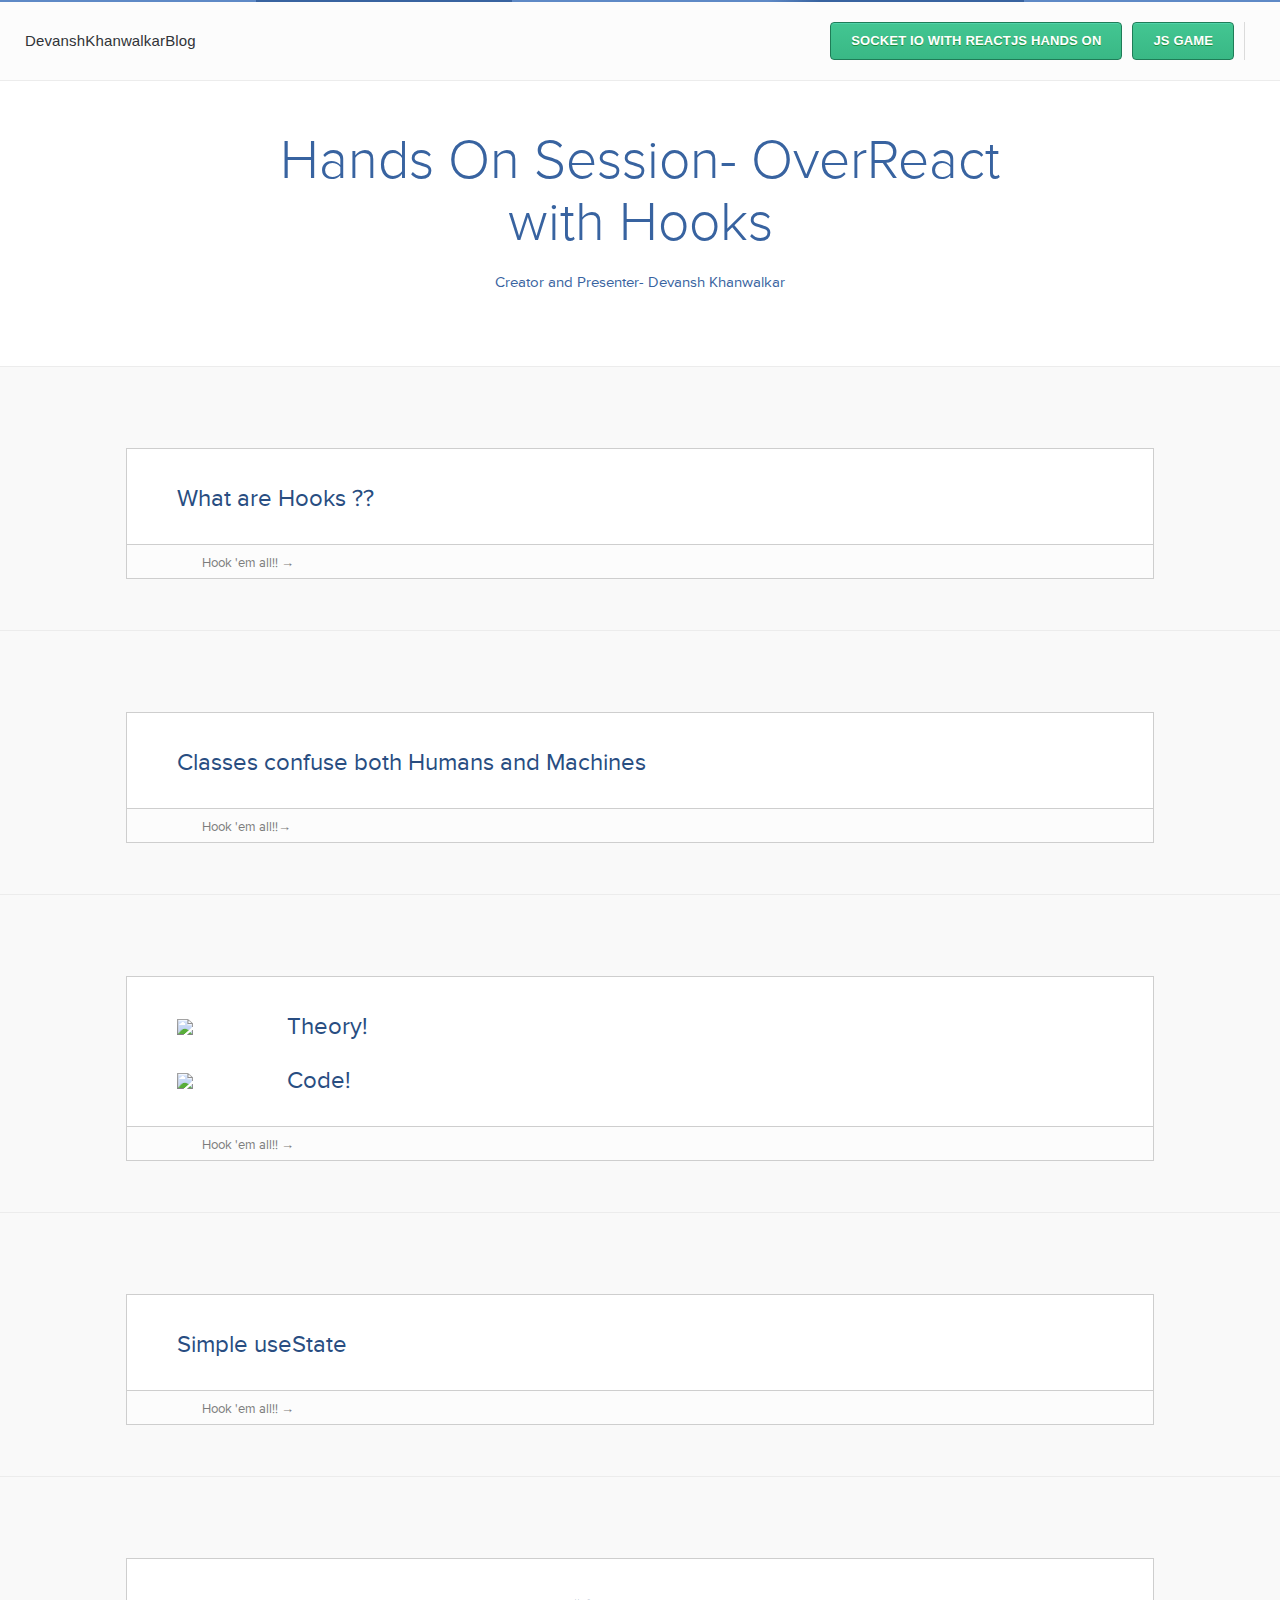
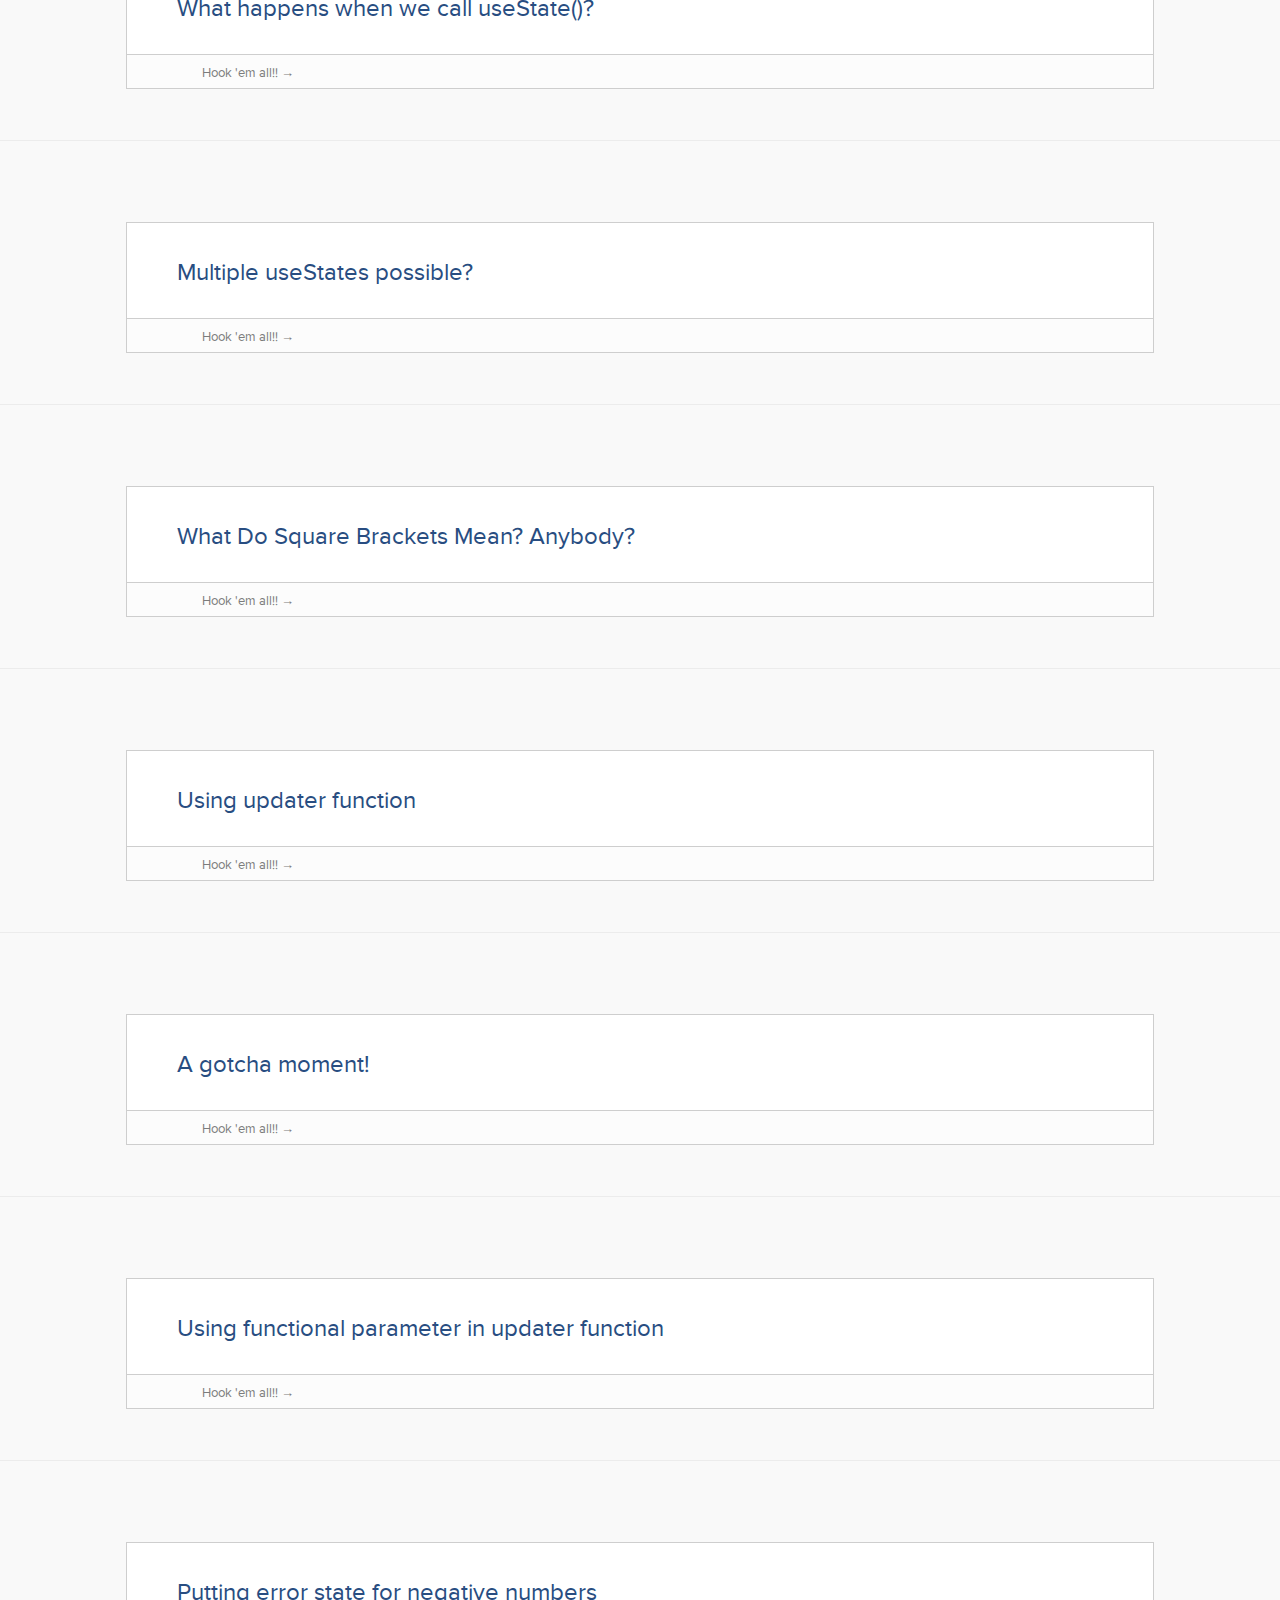
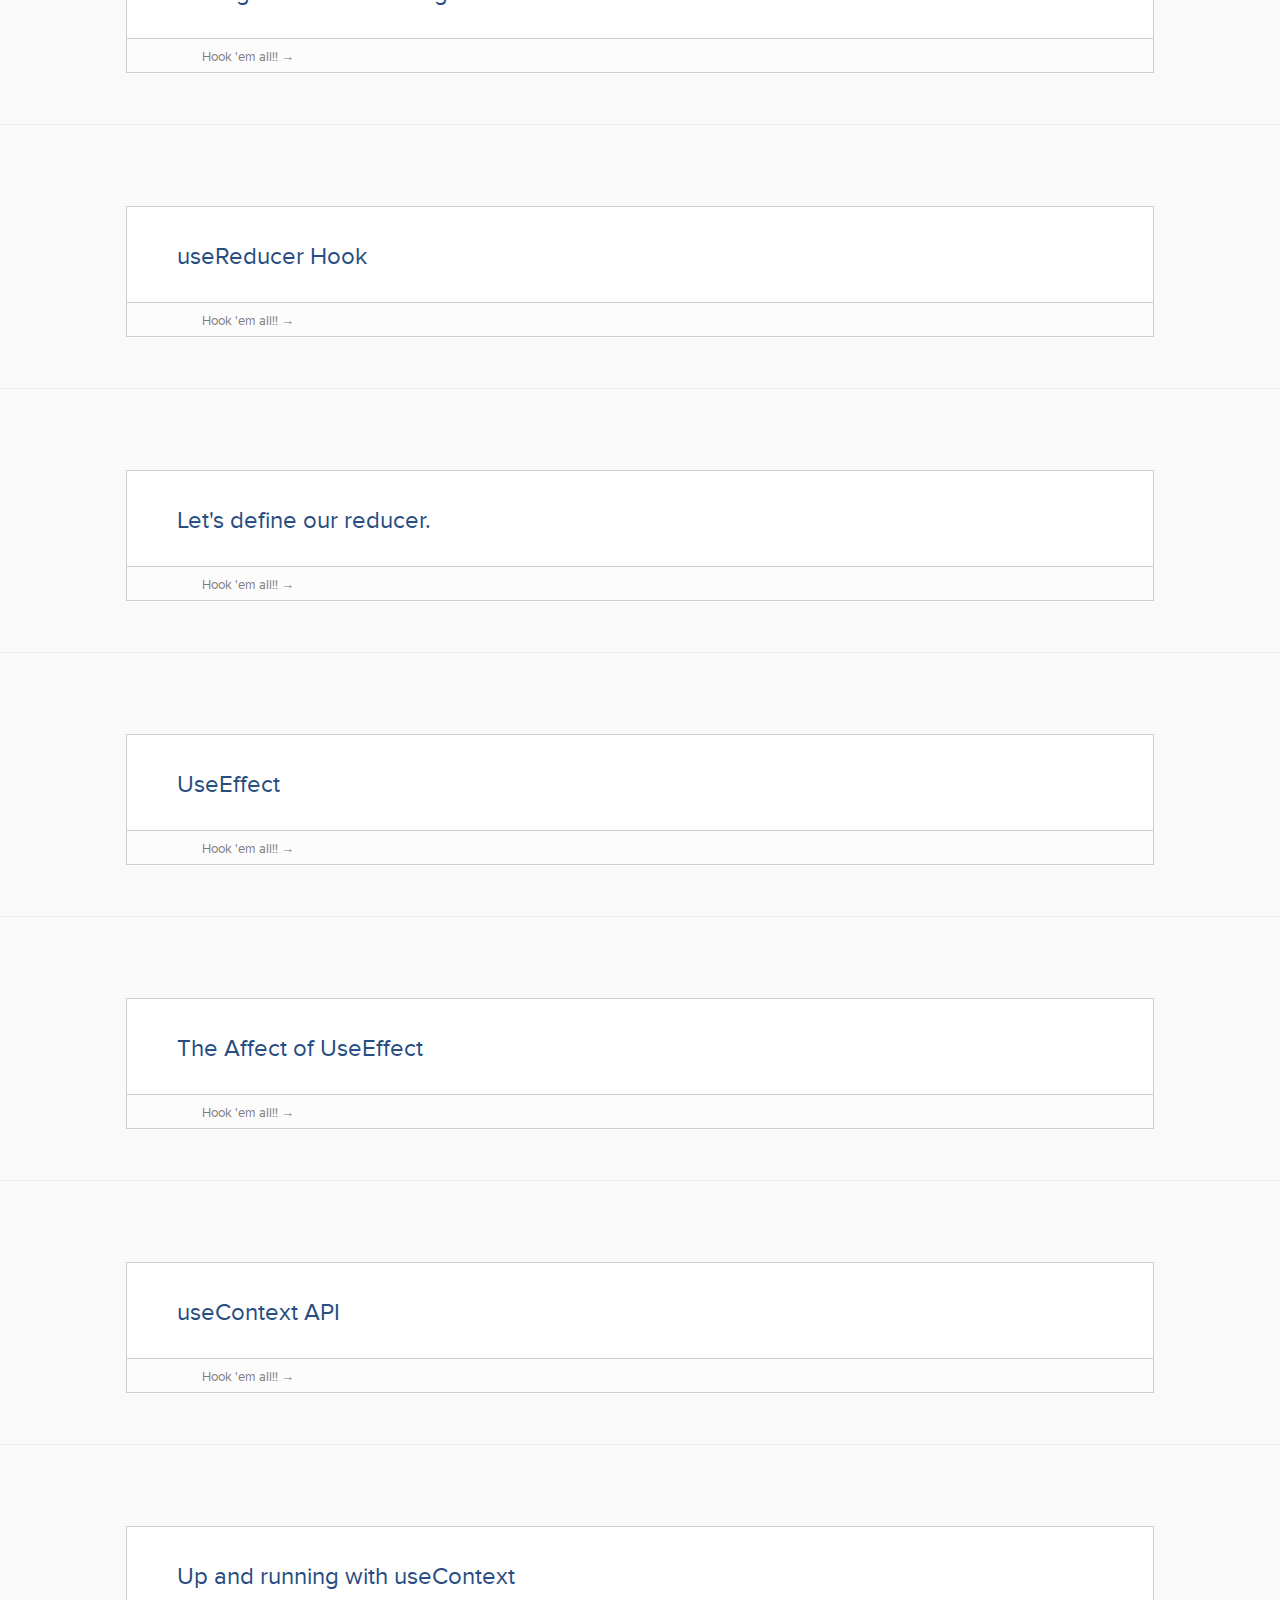
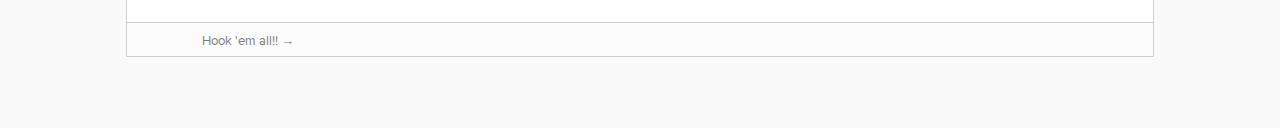
==== commit 49de435c: "update" ====
--- a/react-hooks-tutorial/index.html
+++ b/react-hooks-tutorial/index.html
@@ -118,11 +118,11 @@
 
 <p style="display: flex;align-items: center;">
     <img src="https://i.imgur.com/wjp1xVE.jpg" width="100" style="margin-right: 10px;">
-    Enough theory!
+    Theory!
 </p>
 <p style="display: flex;align-items: center;">
     <img src="https://encrypted-tbn0.gstatic.com/images?q=tbn%3AANd9GcSNp-zST6sBr4Atnil1SE4OAt0o02xsFME1QS3JMtIOajWVfmQO" width="100" style="margin-right: 10px;">
-    Show me some code!
+    Code!
 </p>
 
 
